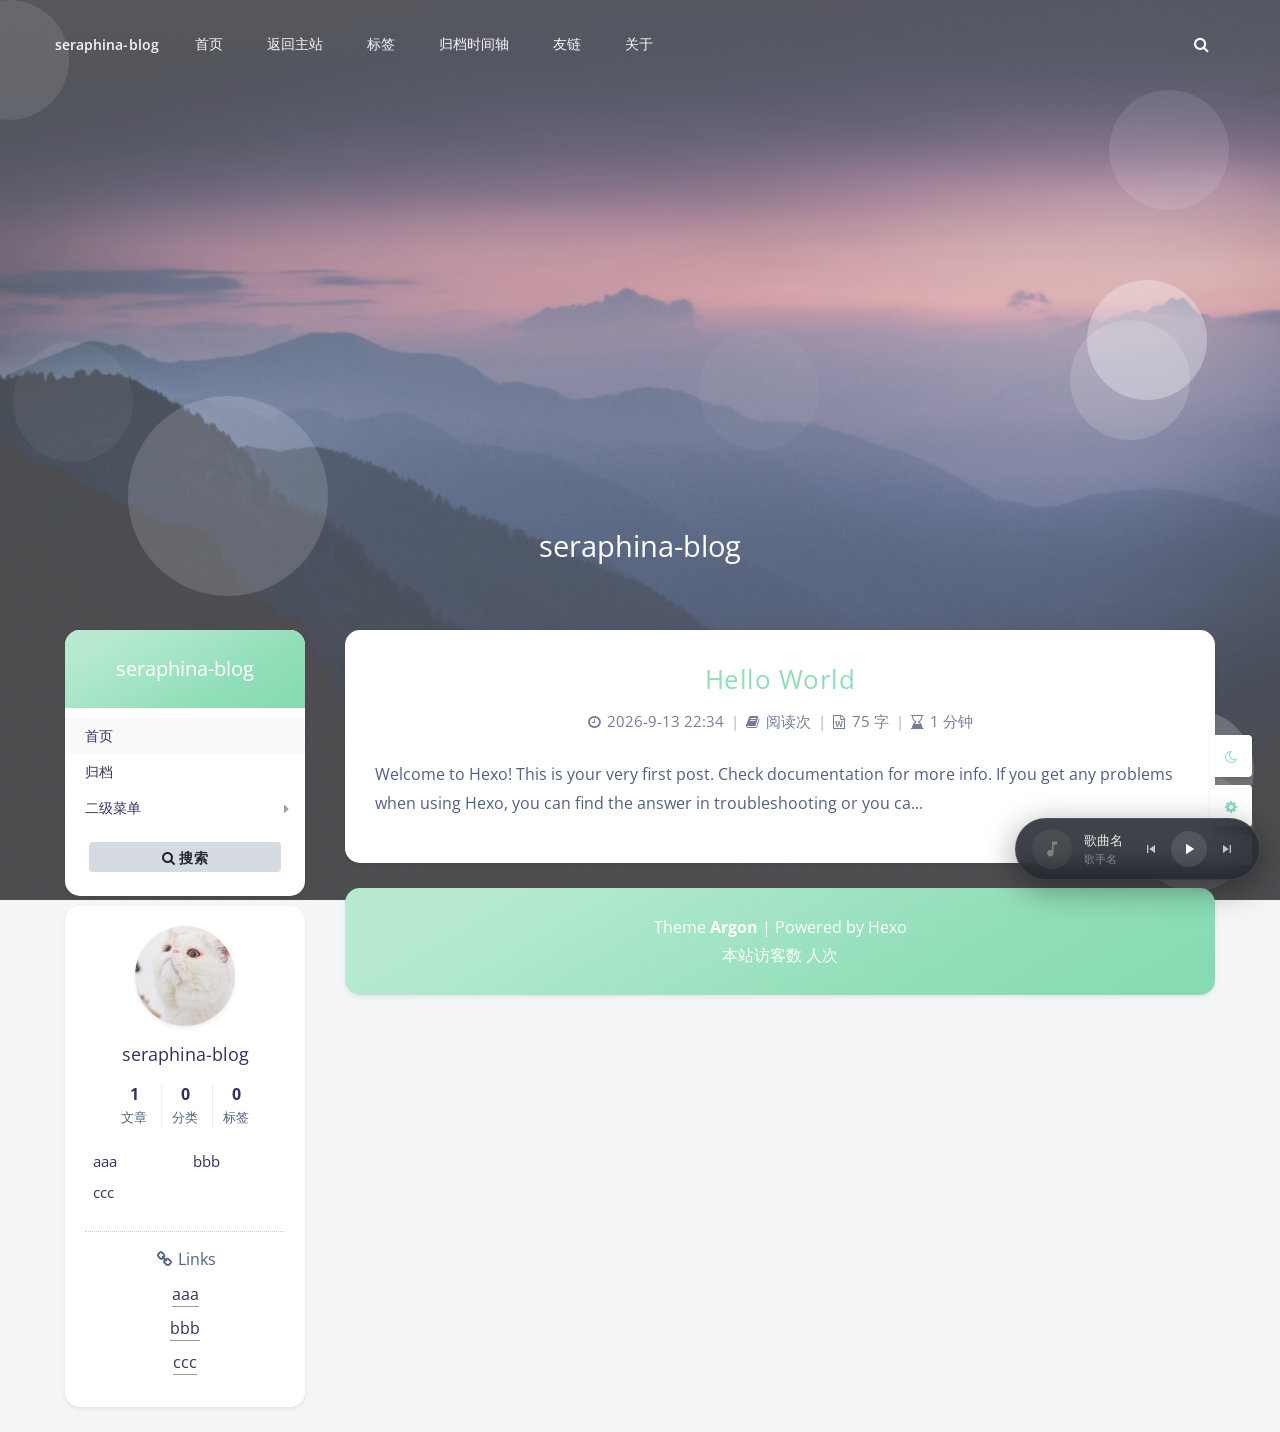
==== index.html @ abfa6fe7 "Site updated: 2026-09-14 22:16:29" ====
<!DOCTYPE html>

<html class="article-header-style-default">
<head>
	
	<title>seraphina-blog</title>
	<meta charset="utf-8">
	
		<meta name="viewport" content="width=device-width, initial-scale=1, maximum-scale=1, user-scalable=no">
	
	<meta property="og:type" content="website">
<meta property="og:title" content="seraphina-blog">
<meta property="og:url" content="http://muir-ashes.github.io/index.html">
<meta property="og:site_name" content="seraphina-blog">
<meta property="og:locale" content="en_US">
<meta property="article:author" content="John Doe">
<meta name="twitter:card" content="summary">

	<meta name="theme-color" content="#90deb8">
	<meta name="theme-color-rgb" content="144,222,184">
	<meta name="theme-color-origin" content="#90deb8">
	<meta name="argon-enable-custom-theme-color" content="true">
	<meta name="theme-card-radius" content="15">
	<meta name="theme-version" content="1.0.2">
	<link rel="icon" href="/assets/img/favicon.ico" type="image/x-icon">
	<link rel="shortcut icon" href="/assets/img/favicon.ico" type="image/x-icon">

	
<link rel="stylesheet" href="/assets/argon_css_merged.css">

	
<link rel="stylesheet" href="/style.css">

	
<link rel="stylesheet" href="//fonts.loli.net/css?family=Open+Sans:300,400,600,700|Noto+Serif+SC:300,600&display=swap.css">

	
<script src="/assets/argon_js_merged.js"></script>

	
<script src="/assets/js/argon.min.js"></script>

	
<script src="//busuanzi.ibruce.info/busuanzi/2.3/busuanzi.pure.mini.js"></script>


	

	<script>
		var argonConfig = {
			language: "zh_CN",
			
				zoomify: {
					duration: 200,
					easing: "cubic-bezier(0.4,0,0,1)",
					scale: 0.9
				},
			
			pangu: "false",
			
				lazyload: {
					threshold: 800,
					effect: "fadeIn"
				},
			
			disable_pjax: false,
			headroom: true
		}
	</script>
	<script>
		var darkmodeAutoSwitch = "system";
		function setDarkmode(enable){
			if (enable == true){
				$("html").addClass("darkmode");
			}else{
				$("html").removeClass("darkmode");
			}
			$(window).trigger("scroll");
		}
		function toggleDarkmode(){
			if ($("html").hasClass("darkmode")){
				setDarkmode(false);
				sessionStorage.setItem("Argon_Enable_Dark_Mode", "false");
			}else{
				setDarkmode(true);
				sessionStorage.setItem("Argon_Enable_Dark_Mode", "true");
			}
		}
		if (sessionStorage.getItem("Argon_Enable_Dark_Mode") == "true"){
			setDarkmode(true);
		}
		function toggleDarkmodeByPrefersColorScheme(media){
			if (sessionStorage.getItem('Argon_Enable_Dark_Mode') == "false" || sessionStorage.getItem('Argon_Enable_Dark_Mode') == "true"){
				return;
			}
			if (media.matches){
				setDarkmode(true);
			}else{
				setDarkmode(false);
			}
		}
		function toggleDarkmodeByTime(){
			if (sessionStorage.getItem('Argon_Enable_Dark_Mode') == "false" || sessionStorage.getItem('Argon_Enable_Dark_Mode') == "true"){
				return;
			}
			let hour = new Date().getHours();
			if (hour < 7 || hour >= 22){
				setDarkmode(true);
			}else{
				setDarkmode(false);
			}
		}
		if (darkmodeAutoSwitch == 'system'){
			var darkmodeMediaQuery = window.matchMedia("(prefers-color-scheme: dark)");
			darkmodeMediaQuery.addListener(toggleDarkmodeByPrefersColorScheme);
			toggleDarkmodeByPrefersColorScheme(darkmodeMediaQuery);
		}
		if (darkmodeAutoSwitch == 'time'){
			toggleDarkmodeByTime();
		}
		if (darkmodeAutoSwitch == 'alwayson'){
			setDarkmode(true);
		}

		function toggleAmoledDarkMode(){
			$("html").toggleClass("amoled-dark");
			if ($("html").hasClass("amoled-dark")){
				localStorage.setItem("Argon_Enable_Amoled_Dark_Mode", "true");
			}else{
				localStorage.setItem("Argon_Enable_Amoled_Dark_Mode", "false");
			}
		}
		if (localStorage.getItem("Argon_Enable_Amoled_Dark_Mode") == "true"){
			$("html").addClass("amoled-dark");
		}else if (localStorage.getItem("Argon_Enable_Amoled_Dark_Mode") == "false"){
			$("html").removeClass("amoled-dark");
		}
	</script>
	<script>
		if (navigator.userAgent.indexOf("Safari") !== -1 && navigator.userAgent.indexOf("Chrome") === -1){
			$("html").addClass("using-safari");
		}
	</script>

	
		
<script src="/assets/vendor/smoothscroll/smoothscroll1.js"></script>

	
<meta name="generator" content="Hexo 7.3.0"></head>

<link rel="stylesheet" href="/css/music-player.css">
<style>
/* 强制 Banner 全屏 */
#banner_container,
.banner {
    height: 100vh !important;
    min-height: 100vh !important;
    max-height: 100vh !important;
    background-size: cover !important;
    background-position: center center !important;
    background-repeat: no-repeat !important;
    margin-bottom: 0 !important;
}

/* 让 Banner 内部容器也撑满 */
.banner-container {
    height: 100% !important;
    min-height: 100% !important;
}

/* 标题垂直居中 */
.banner-title {
    top: 50% !important;
    transform: translateY(-50%) !important;
}

/* 中文衬线阅读字体 */
.use-serif p, .use-serif span, .use-serif div {
  font-family: 'Noto Serif SC', serif !important;
}
/* 卡片悬停上浮 */
.card {
  transition: transform .3s ease, box-shadow .3s ease;
}
.card:hover {
transform: translateY(-4px);
box-shadow: 0 15px 35px rgba(50,50,93,.1), 0 5px 15px rgba(0,0,0,.07);
}
/* 友链卡片 */
.links-grid { margin-top: 20px; }
.link-card {
    margin-bottom: 20px;
    border-radius: 8px;
    transition: transform 0.2s, box-shadow 0.2s;
    background-color: #fff;
    border: 1px solid #e9ecef;
}
.link-card:hover {
    transform: translateY(-5px);
    box-shadow: 0 10px 30px rgba(0,0,0,0.1);
}
.link-card a { text-decoration: none; color: inherit; display: block; }
.link-card .card-body { padding: 20px 15px; }
.link-avatar {
    width: 64px; height: 64px;
    border-radius: 50%;
    object-fit: cover;
    margin-bottom: 12px;
    border: 2px solid #5e72e4;
}
.link-card .card-title { font-size: 1rem; margin-bottom: 5px; font-weight: 600; }
.link-card .card-text { font-size: 0.85rem; margin-bottom: 0; word-break: break-all; }

/* 暗色模式适配 */
html.darkmode .link-card {
    background-color: #2d2d2d;
    border-color: #444;
}
html.darkmode .link-card .card-text { color: #aaa; }

/* 暗色模式卡片微调 */
html.darkmode .card-header,
html.darkmode .card-footer {
    background-color: transparent !important;
    border-color: rgba(255, 255, 255, 0.1) !important;
}
html.darkmode .card-footer {
    border-top-color: rgba(255, 255, 255, 0.1) !important;
}
html.darkmode .card {
    background-color: #1e1e1e;
    color: #e0e0e0;
}
# 夜间模式微调 
#html.darkmode body {
  background: #1e1e1e !important;
    #}
    #html.darkmode .card {
  background: #2a2a2a !important;
    #}

</style>


<style id="themecolor_css">
	
	:root{
		--themecolor: #90deb8;
		--themecolor-dark0: #86DBB2;
		--themecolor-dark: #7CD8AB;
		--themecolor-dark2: #69D29F;
		--themecolor-dark3: #55CC92;
		--themecolor-light: #B7EAD1;
		--themecolor-rgbstr: 144,222,184;
		--themecolor-gradient: linear-gradient(150deg,var(--themecolor-light) 15%, var(--themecolor) 70%, var(--themecolor-dark0) 94%);

	}
</style>
<style id="theme_cardradius_css">
	:root{
		--card-radius: 15px;
	}
</style>

<body>
<div id="toolbar">
	<header class="header-global">
		<nav id="navbar-main" class="navbar navbar-main navbar-expand-lg navbar-transparent navbar-light bg-primary headroom--not-bottom headroom--not-top headroom--pinned">
			<div class="container">
				
				<button class="navbar-toggler" type="button" data-toggle="collapse" data-target="#navbar_global" aria-controls="navbar_global" aria-expanded="false" aria-label="Toggle navigation">
					<span class="navbar-toggler-icon"></span>
				</button>
				<a class="navbar-brand" href="/">seraphina-blog</a>
				<div class="navbar-collapse collapse" id="navbar_global">
					<div class="navbar-collapse-header">
						<div class="row">
							<div class="col-6 collapse-brand"></div>
							<div class="col-6 collapse-close">
								<button type="button" class="navbar-toggler" data-toggle="collapse" data-target="#navbar_global" aria-controls="navbar_global" aria-expanded="false" aria-label="Toggle navigation">
									<span></span>
									<span></span>
								</button>
							</div>
						</div>
					</div>
					<ul id="navbar_search_btn_mobile" class="navbar-nav align-items-lg-center ml-lg-auto">
						<li class="nav-item" data-toggle="modal" data-target="#argon_search_modal" style="padding-left: 5px;">
							<a class="nav-link nav-link-icon">
								<i class="fa fa-search"></i>
								<span class="nav-link-inner--text d-lg-none">搜索</span>
							</a>
						</li>
					</ul>
					
							<ul class='navbar-nav navbar-nav-hover align-items-lg-center'>
								
										<li class='nav-item'>
											<a href='/home' class='nav-link' >
												<i class='ni ni-book-bookmark d-lg-none'></i>
												<span class='nav-link-inner--text'>首页</span>
											</a>
											
										</li>
									
										<li class='nav-item dropdown'>
											<a href='' class='nav-link' onclick='return false;' data-toggle='dropdown' no-pjax>
												<i class='ni ni-book-bookmark d-lg-none'></i>
												<span class='nav-link-inner--text'>返回主站</span>
											</a>
											
													<div class="dropdown-menu">
														
													</div>
												
										</li>
									
										<li class='nav-item'>
											<a href='/tags' class='nav-link' >
												<i class='ni ni-book-bookmark d-lg-none'></i>
												<span class='nav-link-inner--text'>标签</span>
											</a>
											
										</li>
									
										<li class='nav-item'>
											<a href='/archives-timeline' class='nav-link' >
												<i class='ni ni-book-bookmark d-lg-none'></i>
												<span class='nav-link-inner--text'>归档时间轴</span>
											</a>
											
										</li>
									
										<li class='nav-item'>
											<a href='/friend-link' class='nav-link' >
												<i class='ni ni-book-bookmark d-lg-none'></i>
												<span class='nav-link-inner--text'>友链</span>
											</a>
											
										</li>
									
										<li class='nav-item'>
											<a href='/about' class='nav-link' >
												<i class='ni ni-book-bookmark d-lg-none'></i>
												<span class='nav-link-inner--text'>关于</span>
											</a>
											
										</li>
									
							</ul>
						
					<ul class="navbar-nav align-items-lg-center ml-lg-auto">
						<li class="nav-item" data-toggle="modal" data-target="#argon_search_modal" id="navbar_search_btn_pc">
							<a class="nav-link nav-link-icon">
								<i class="fa fa-search"></i>
								<span class="nav-link-inner--text d-lg-none">搜索</span>
							</a>
						</li>
					</ul>
				</div>
				
				<div id="navbar_menu_mask" data-toggle="collapse" data-target="#navbar_global"></div>
			</div>
		</nav>
	</header>
</div>
<div class="modal fade" id="argon_search_modal" tabindex="-1" role="dialog" aria-labelledby="" aria-hidden="true">
	<div class="modal-dialog modal-dialog-centered modal-lg" role="document">
		<div class="modal-content">
			<div class="modal-header">
				<h5 class="modal-title">搜索</h5>
				<button type="button" class="close" data-dismiss="modal" aria-label="Close">
					<span aria-hidden="true">&times;</span>
				</button>
			</div>
			<div class="modal-body">
				<!-- TODO -->
<div class="form-group mb-3">
	<div class="input-group input-group-alternative">
		<div class="input-group-prepend">
			<span class="input-group-text"><i class="fa fa-search"></i></span>
		</div>
		<input id="local-search-input" class="form-control" placeholder="搜索什么..." type="text"  autocomplete="off" data-search.path="search.xml" data-config.root="/">
	</div>
	<div id="local-search-result"></div>
</div>

			</div>
		</div>
	</div>
</div>
<!--Banner-->
<section id="banner" class="banner section section-lg section-shaped">
	<div class="shape shape-style-1 shape-primary">
		<span></span>
		<span></span>
		<span></span>
		<span></span>
		<span></span>
		<span></span>
		<span></span>
		<span></span>
		<span></span>
	</div>

	
	<div id="banner_container" class="banner-container container text-center">
		
			<div class="banner-title text-white" data-text="seraphina-blog" data-interval=""><span class="banner-title-inner">&nbsp;</span>
		
		</div>
	</div>
	
		<style>
			section.banner{
				background-image: url(/assets/img/banner.jpg) !important;
			}
		</style>
	
</section>


	<style>
		#content:before {
			content: '';
			display: block;
			position: fixed;
			left: 0;
			right: 0;
			top: 0;
			bottom: 0;
			z-index: -2;
			background: url(/assets/img/banner.jpg);
			background-position: center;
			background-size: cover;
			background-repeat: no-repeat;
			opacity: 0.8;
			transition: opacity .5s ease;
		}
		html.darkmode #content:before{
			filter: brightness(0.65);
		}
		
			#content:after {
				content: '';
				display: block;
				position: fixed;
				left: 0;
				right: 0;
				top: 0;
				bottom: 0;
				z-index: -2;
				background: url(/assets/img/banner.jpg);
				background-position: center;
				background-size: cover;
				background-repeat: no-repeat;
				opacity: 0;
				transition: opacity .5s ease;
			}
			html.darkmode #content:after {
				opacity: 0.8;
			}
			html.darkmode #content:before {
				opacity: 0;
			}
		
		
			#banner, #banner .shape {
				background: transparent !important;
			}
		
	</style>




<div id="float_action_buttons" class="float-action-buttons fabtns-unloaded">
	<button id="fabtn_toggle_sides" class="btn btn-icon btn-neutral fabtn shadow-sm" type="button" aria-hidden="true" tooltip-move-to-left="移至左侧" tooltip-move-to-right="移至右侧">
		<span class="btn-inner--icon fabtn-show-on-right"><i class="fa fa-caret-left"></i></span>
		<span class="btn-inner--icon fabtn-show-on-left"><i class="fa fa-caret-right"></i></span>
	</button>
	<button id="fabtn_back_to_top" class="btn btn-icon btn-neutral fabtn shadow-sm" type="button" aria-label="Back To Top" tooltip="回到顶部">
		<span class="btn-inner--icon"><i class="fa fa-angle-up"></i></span>
	</button>
	<button id="fabtn_go_to_comment" class="btn btn-icon btn-neutral fabtn shadow-sm d-none" type="button"  aria-label="Comment" tooltip="评论">
		<span class="btn-inner--icon"><i class="fa fa-comment-o"></i></span>
	</button>
	<button id="fabtn_toggle_darkmode" class="btn btn-icon btn-neutral fabtn shadow-sm" type="button"  aria-label="Toggle Darkmode" tooltip-darkmode="夜间模式" tooltip-blackmode="暗黑模式" tooltip-lightmode="日间模式">
		<span class="btn-inner--icon"><i class="fa fa-moon-o"></i><i class='fa fa-lightbulb-o'></i></span>
	</button>
	<button id="fabtn_toggle_blog_settings_popup" class="btn btn-icon btn-neutral fabtn shadow-sm" type="button"  aria-label="Open Blog Settings Menu" tooltip="设置">
		<span class="btn-inner--icon"><i class="fa fa-cog"></i></span>
	</button>
	<div id="fabtn_blog_settings_popup" class="card shadow-sm" style="opacity: 0;" aria-hidden="true">
		<div id="close_blog_settings"><i class="fa fa-close"></i></div>
		<div class="blog-setting-item mt-3">
			<div style="transform: translateY(-4px);"><div id="blog_setting_toggle_darkmode_and_amoledarkmode" tooltip-switch-to-darkmode="切换到夜间模式" tooltip-switch-to-blackmode="切换到暗黑模式"><span>夜间模式</span><span>暗黑模式</span></div></div>
			<div style="flex: 1;"></div>
			<label id="blog_setting_darkmode_switch" class="custom-toggle">
				<span class="custom-toggle-slider rounded-circle"></span>
			</label>
		</div>
		<div class="blog-setting-item mt-3">
			<div style="flex: 1;">字体</div>
			<div>
				<button id="blog_setting_font_sans_serif" type="button" class="blog-setting-font btn btn-outline-primary blog-setting-selector-left">Sans Serif</button><button id="blog_setting_font_serif" type="button" class="blog-setting-font btn btn-outline-primary blog-setting-selector-right">Serif</button>
			</div>
		</div>
		<div class="blog-setting-item mt-3">
			<div style="flex: 1;">阴影</div>
			<div>
				<button id="blog_setting_shadow_small" type="button" class="blog-setting-shadow btn btn-outline-primary blog-setting-selector-left">浅阴影</button><button id="blog_setting_shadow_big" type="button" class="blog-setting-shadow btn btn-outline-primary blog-setting-selector-right">深阴影</button>
			</div>
		</div>
		<div class="blog-setting-item mt-3 mb-3">
			<div style="flex: 1;">滤镜</div>
			<div id="blog_setting_filters" class="ml-3">
				<button id="blog_setting_filter_off" type="button" class="blog-setting-filter-btn ml-0" filter-name="off">关闭</button>
				<button id="blog_setting_filter_sunset" type="button" class="blog-setting-filter-btn" filter-name="sunset">日落</button>
				<button id="blog_setting_filter_darkness" type="button" class="blog-setting-filter-btn" filter-name="darkness">暗化</button>
				<button id="blog_setting_filter_grayscale" type="button" class="blog-setting-filter-btn" filter-name="grayscale">灰度</button>
			</div>
		</div>
		<div class="blog-setting-item mb-3">
			<div id="blog_setting_card_radius_to_default" style="cursor: pointer;" tooltip="恢复默认">圆角</div>
			<div style="flex: 1;margin-left: 20px;margin-right: 8px;transform: translateY(2px);">
				<div id="blog_setting_card_radius"></div>
			</div>
		</div>
		
			<div class="blog-setting-item mt-1 mb-3">
				<div style="flex: 1;">主题色</div>
				<div id="theme-color-picker" class="ml-3"></div>
			</div>
		
	</div>
	<button id="fabtn_open_sidebar" class="btn btn-icon btn-neutral fabtn shadow-sm" type="button" aria-label="Open Sidebar Menu" tooltip="菜单">
		<span class="btn-inner--icon"><i class="fa fa-bars"></i></span>
	</button>
	<button id="fabtn_reading_progress" class="btn btn-icon btn-neutral fabtn shadow-sm" type="button" aria-hidden="true" tooltip="阅读进度">
		<div id="fabtn_reading_progress_bar" style="width: 0%;"></div>
		<span id="fabtn_reading_progress_details">0%</span>
	</button>
</div>

<div id="content" class="site-content">









<div class="page-information-card-container">
	
</div>

<div id="sidebar_mask"></div>
<aside id="leftbar" class="leftbar widget-area" role="complementary">
		
		<div id="leftbar_part1" class="widget widget_search card bg-white shadow-sm border-0">
			<div class="leftbar-banner card-body">
				<span class="leftbar-banner-title text-white">seraphina-blog</span>
				
				
			</div>
			
			
				<ul id='leftbar_part1_menu' class='leftbar-menu'>
					<li class='leftbar-menu-item current'><a href='/'>首页</a></li><li class='leftbar-menu-item'><a href='/archives'>归档</a></li><li class='leftbar-menu-item leftbar-menu-item-haschildren'><a no-pjax onclick='return false;'>二级菜单</a><ul class='leftbar-menu-item leftbar-menu-subitem shadow-sm'><li class='leftbar-menu-item leftbar-menu-item-haschildren'><a no-pjax onclick='return false;'>三级菜单</a><ul class='leftbar-menu-item leftbar-menu-subitem shadow-sm'><li class='leftbar-menu-item current'><a href='/'>首页</a></li></ul></li></ul></li>
				</ul>
			
			<div class="card-body text-center leftbar-search-button">
				<button id="leftbar_search" class="btn btn-secondary btn-lg active btn-sm btn-block border-0" role="button" data-toggle="modal" data-target="#argon_search_modal" >
					<i class="menu-item-icon fa fa-search mr-0"></i> 搜索
				</button>
			</div>
		</div>
		<div id="leftbar_part2" class="widget widget_search card bg-white shadow-sm border-0">
			<div id="leftbar_part2_inner" class="card-body">
				
				<div class="nav-wrapper" style="padding-top: 5px; display:none; ">
	                <ul class="nav nav-pills nav-fill" role="tablist">
						
						<li class="nav-item sidebar-tab-switcher">
							<a class="active show" id="leftbar_tab_overview_btn" data-toggle="tab" href="#leftbar_tab_overview" role="tab" aria-controls="leftbar_tab_overview" no-pjax>站点概览</a>
						</li>
	                </ul>
				</div>
				<div>
					<div class="tab-content" style="padding: 10px 10px 0 10px;">
						
						<div class="tab-pane fade text-center active show" id="leftbar_tab_overview" role="tabpanel" aria-labelledby="leftbar_tab_overview_btn">
							<img id="leftbar_overview_author_image" src="/assets/img/auther.jpg" class="img-fluid rounded-circle shadow-sm" style="width: 100px;" alt="avatar">
							<h6 id="leftbar_overview_author_name">seraphina-blog</h6>
							<nav class="site-state">
								<div class="site-state-item site-state-posts">
									<a href="/archives">
										<span class="site-state-item-count">1</span>
										<span class="site-state-item-name">文章</span>
									</a>
								</div>
								<div class="site-state-item site-state-categories">
									<a data-toggle="modal" data-target="#blog_categories">
										<span class="site-state-item-count">0</span>
										<span class="site-state-item-name">分类</span>
									</a>
								</div>      
								<div class="site-state-item site-state-tags">
									<a data-toggle="modal" data-target="#blog_tags">
										<span class="site-state-item-count">0</span>
										<span class="site-state-item-name">标签</span>
									</a>
								</div>
							</nav>
							
									<div class="site-author-links">
										
											<div class='site-author-links-item'>
												<a href="/" rel='noopener' target='_blank'>aaa</a>
											</div>
										
											<div class='site-author-links-item'>
												<a href="/" rel='noopener' target='_blank'>bbb</a>
											</div>
										
											<div class='site-author-links-item'>
												<a href="/" rel='noopener' target='_blank'>ccc</a>
											</div>
										
									</div>
								
							
									<div class='site-friend-links'>
										<div class='site-friend-links-title'><i class='fa fa-fw fa-link'></i> Links</div>
										<ul class='site-friend-links-ul'>
											
												<li class='site-friend-links-item'>
													<a href='/' rel='noopener' target='_blank'>aaa</a>
												</li>
											
												<li class='site-friend-links-item'>
													<a href='/' rel='noopener' target='_blank'>bbb</a>
												</li>
											
												<li class='site-friend-links-item'>
													<a href='/' rel='noopener' target='_blank'>ccc</a>
												</li>
											
										</ul>
									</div>
								
						</div>
					</div>
				</div>
			</div>
		</div>
</aside>
<div class="modal fade" id="blog_categories" tabindex="-1" role="dialog" aria-labelledby="" aria-hidden="true">
	<div class="modal-dialog modal-dialog-centered">
		<div class="modal-content">
			<div class="modal-header">
				<h5 class="modal-title">分类</h5>
				<button type="button" class="close" data-dismiss="modal" aria-label="Close">
					<span aria-hidden="true">&times;</span>
				</button>
			</div>
			<div class="modal-body">
				
			</div>
		</div>
	</div>
</div>
<div class="modal fade" id="blog_tags" tabindex="-1" role="dialog" aria-labelledby="" aria-hidden="true">
	<div class="modal-dialog modal-dialog-centered">
		<div class="modal-content">
			<div class="modal-header">
				<h5 class="modal-title">标签</h5>
				<button type="button" class="close" data-dismiss="modal" aria-label="Close">
					<span aria-hidden="true">&times;</span>
				</button>
			</div>
			<div class="modal-body">
				
			</div>
		</div>
	</div>
</div>


<div id="primary" class="content-area">
	<main id="main" class="site-main" role="main">
		
			
	<article class="post card bg-white shadow-sm border-0 post-preview">
	<header class="post-header text-center">
		
		<a class="post-title" href="/2026/09/13/hello-world/">Hello World</a>
		<div class="post-meta">
			
						
						<div class="post-meta-detail post-meta-detail-time">
							<i class="fa fa-clock-o" aria-hidden="true"></i>
							<time title="发布于 2026-9-13 22:34:31 | 编辑于 2026-9-13 22:34:31">2026-9-13 22:34
							</time>
						</div>
					
						
							<div class="post-meta-devide">|</div>
						
						<div class="post-meta-detail post-meta-detail-words">
							<i class="fa fa-book" aria-hidden="true"></i>
							<span id="busuanzi_container_page_pv">
								阅读<span id="busuanzi_value_page_pv"></span>次
							</span>
						</div>
					
						
							<div class="post-meta-devide">|</div>
						
						<div class="post-meta-detail post-meta-detail-words">
							<i class="fa fa-file-word-o" aria-hidden="true"></i>
							75 字
						</div>
					
						
							<div class="post-meta-devide">|</div>
						
						<div class="post-meta-detail post-meta-detail-readingtime">
							<i class="fa fa-hourglass-end" aria-hidden="true"></i>
							1 分钟
						</div>
					
		</div>
		
	</header>

	<div class="post-content">
		
			
				Welcome to Hexo! This is your very first post. Check documentation for more info. If you get any problems when using Hexo, you can find the answer in troubleshooting or you ca...
			
		
	</div>

	
</article>






		
		
		
		
		

					<footer id="footer" class="site-footer card shadow-sm border-0">
						
						<div>Theme <a target="_blank" rel="noopener" href="https://github.com/solstice23/hexo-theme-argon"><strong>Argon</strong></a> | Powered by Hexo</div>
						<span id="busuanzi_container_site_uv">
							本站访客数 <span id="busuanzi_value_site_uv"></span> 人次
						</span>
					</footer>
				</main>
			</div>
		</div>
		
<script src="/argontheme.js"></script>

		
		
		

		
			<script>
				var argonEnableCodeHighlight = true;
			</script>
			
<link rel="stylesheet" href="/assets/vendor/highlight/styles/vs2015.css">

		

	</div>
</div>
<noscript>
	<style>
		article img.lazyload[src^="[data-uri]"]{display: none;}
		.comment-item-text .comment-sticker.lazyload{display: none;}
	</style>
</noscript>
</body>

<div id="musicPlayer" class="music-player">
  <div class="music-cover" id="musicCoverWrap">
    <img id="musicCover" alt="cover">
    <div class="music-cover-placeholder" id="musicCoverPlaceholder">
      <svg viewBox="0 0 24 24" fill="currentColor"><path d="M12 3v10.55A4 4 0 1 0 14 17V7h4V3h-6z"/></svg>
    </div>
  </div>
  <div class="music-info">
    <div class="music-title" id="musicTitle">未播放</div>
    <div class="music-artist" id="musicArtist">—</div>
  </div>
  <div class="music-controls">
    <button class="music-btn" id="musicPrev" aria-label="上一首">
      <svg viewBox="0 0 24 24" fill="currentColor"><path d="M6 6h2v12H6zM9.5 12l8.5 6V6z"/></svg>
    </button>
    <button class="music-btn music-play-btn" id="musicPlay" aria-label="播放/暂停">
      <svg class="icon-play" viewBox="0 0 24 24" fill="currentColor"><path d="M8 5v14l11-7z"/></svg>
      <svg class="icon-pause" viewBox="0 0 24 24" fill="currentColor" style="display:none"><path d="M6 5h4v14H6zM14 5h4v14h-4z"/></svg>
    </button>
    <button class="music-btn" id="musicNext" aria-label="下一首">
      <svg viewBox="0 0 24 24" fill="currentColor"><path d="M16 6h2v12h-2zM6 6l8.5 6L6 18z"/></svg>
    </button>
  </div>
  <div class="music-progress-wrap" id="musicProgressWrap">
    <div class="music-progress-bar" id="musicProgressBar"></div>
  </div>
  <audio id="musicAudio" preload="none"></audio>
</div>

<script>
window.musicPlayerData = {
  playlist: [
    {
      title: "歌曲名",
      artist: "歌手名",
      url: "/music/song.mp3",
      cover: "/images/cover.jpg"
    }
  ]
};
</script>
<script src="/js/music-player.js"></script>


</html>
---- assets/argon_css_merged.css ----
/* assets/css/argon.min.css */
:root{--blue:#5e72e4;--indigo:#5603ad;--purple:#8965e0;--pink:#f3a4b5;--red:#f5365c;--orange:#fb6340;--yellow:#ffd600;--green:#2dce89;--teal:#11cdef;--cyan:#2bffc6;--white:#fff;--gray:#8898aa;--gray-dark:#32325d;--light:#ced4da;--lighter:#e9ecef;--primary:#5e72e4;--secondary:#f4f5f7;--success:#2dce89;--info:#11cdef;--warning:#fb6340;--danger:#f5365c;--light:#adb5bd;--dark:#212529;--default:#172b4d;--white:#fff;--neutral:#fff;--darker:black;--breakpoint-xs:0;--breakpoint-sm:576px;--breakpoint-md:768px;--breakpoint-lg:992px;--breakpoint-xl:1200px;--font-family-sans-serif:-apple-system,BlinkMacSystemFont,'Segoe UI',Roboto,'Helvetica Neue',Arial,'Noto Sans',sans-serif,'Apple Color Emoji','Segoe UI Emoji','Segoe UI Symbol','Noto Color Emoji';--font-family-monospace:SFMono-Regular,Menlo,Monaco,Consolas,'Liberation Mono','Courier New',monospace}*,::after,::before{box-sizing:border-box}html{font-family:sans-serif;line-height:1.15;-webkit-text-size-adjust:100%;-webkit-tap-highlight-color:transparent}article,aside,figcaption,figure,footer,header,hgroup,main,nav,section{display:block}body{font-family:'Open Sans',sans-serif;font-size:1rem;font-weight:400;line-height:1.5;margin:0;text-align:left;color:#525f7f;background-color:#fff}[tabindex='-1']:focus{outline:0!important}hr{overflow:visible;box-sizing:content-box;height:0}h1,h2,h3,h4,h5,h6{margin-top:0;margin-bottom:.5rem}p{margin-top:0;margin-bottom:1rem}abbr[data-original-title],abbr[title]{cursor:help;text-decoration:underline;text-decoration:underline dotted;border-bottom:0;-webkit-text-decoration:underline dotted;text-decoration-skip-ink:none}address{font-style:normal;line-height:inherit;margin-bottom:1rem}dl,ol,ul{margin-top:0;margin-bottom:1rem}ol ol,ol ul,ul ol,ul ul{margin-bottom:0}dt{font-weight:600}dd{margin-bottom:.5rem;margin-left:0}blockquote{margin:0 0 1rem}b,strong{font-weight:bolder}small{font-size:80%}sub,sup{font-size:75%;line-height:0;position:relative;vertical-align:baseline}sub{bottom:-.25em}sup{top:-.5em}a{text-decoration:none;color:#5e72e4;background-color:transparent}a:hover{text-decoration:none;color:#233dd2}a:not([href]):not([tabindex]){text-decoration:none;color:inherit}a:not([href]):not([tabindex]):focus,a:not([href]):not([tabindex]):hover{text-decoration:none;color:inherit}a:not([href]):not([tabindex]):focus{outline:0}code,kbd,pre,samp{font-family:SFMono-Regular,Menlo,Monaco,Consolas,'Liberation Mono','Courier New',monospace;font-size:1em}pre{overflow:auto;margin-top:0;margin-bottom:1rem}figure{margin:0 0 1rem}img{vertical-align:middle;border-style:none}svg{overflow:hidden;vertical-align:middle}table{border-collapse:collapse}caption{padding-top:1rem;padding-bottom:1rem;caption-side:bottom;text-align:left;color:#8898aa}th{text-align:inherit}label{display:inline-block;margin-bottom:.5rem}button{border-radius:0}button:focus{outline:1px dotted;outline:5px auto -webkit-focus-ring-color}button,input,optgroup,select,textarea{font-family:inherit;font-size:inherit;line-height:inherit;margin:0}button,input{overflow:visible}button,select{text-transform:none}select{word-wrap:normal}[type=button],[type=reset],[type=submit],button{-webkit-appearance:button}[type=button]:not(:disabled),[type=reset]:not(:disabled),[type=submit]:not(:disabled),button:not(:disabled){cursor:pointer}[type=button]::-moz-focus-inner,[type=reset]::-moz-focus-inner,[type=submit]::-moz-focus-inner,button::-moz-focus-inner{padding:0;border-style:none}input[type=checkbox],input[type=radio]{box-sizing:border-box;padding:0}input[type=date],input[type=datetime-local],input[type=month],input[type=time]{-webkit-appearance:listbox}textarea{overflow:auto;resize:vertical}fieldset{min-width:0;margin:0;padding:0;border:0}legend{font-size:1.5rem;line-height:inherit;display:block;width:100%;max-width:100%;margin-bottom:.5rem;padding:0;white-space:normal;color:inherit}progress{vertical-align:baseline}[type=number]::-webkit-inner-spin-button,[type=number]::-webkit-outer-spin-button{height:auto}[type=search]{outline-offset:-2px;-webkit-appearance:none}[type=search]::-webkit-search-decoration{-webkit-appearance:none}::-webkit-file-upload-button{font:inherit;-webkit-appearance:button}output{display:inline-block}summary{display:list-item;cursor:pointer}template{display:none}[hidden]{display:none!important}.h1,.h2,.h3,.h4,.h5,.h6,h1,h2,h3,h4,h5,h6{font-family:inherit;font-weight:400;line-height:1.5;margin-bottom:.5rem;color:#32325d}.h1,h1{font-size:2.5rem}.h2,h2{font-size:2rem}.h3,h3{font-size:1.75rem}.h4,h4{font-size:1.5rem}.h5,h5{font-size:1.25rem}.h6,h6{font-size:1rem}.lead{font-size:1.25rem;font-weight:300}.display-1{font-size:3.3rem;font-weight:600;line-height:1.5}.display-2{font-size:2.75rem;font-weight:600;line-height:1.5}.display-3{font-size:2.1875rem;font-weight:600;line-height:1.5}.display-4{font-size:1.6275rem;font-weight:600;line-height:1.5}hr{margin-top:2rem;margin-bottom:2rem;border:0;border-top:.0625rem solid rgba(0,0,0,.1)}.small,small{font-size:80%;font-weight:400}.mark,mark{padding:.2em;background-color:#fcf8e3}.list-unstyled{padding-left:0;list-style:none}.list-inline{padding-left:0;list-style:none}.list-inline-item{display:inline-block}.list-inline-item:not(:last-child){margin-right:.5rem}.initialism{font-size:90%;text-transform:uppercase}.blockquote{font-size:1.25rem;margin-bottom:1rem}.blockquote-footer{font-size:80%;display:block;color:#8898aa}.blockquote-footer::before{content:'\2014\00A0'}.img-fluid{max-width:100%;height:auto}.img-thumbnail{max-width:100%;height:auto;padding:.25rem;border:.0625rem solid #dee2e6;border-radius:.25rem;background-color:#fff;box-shadow:0 1px 2px rgba(0,0,0,.075)}.figure{display:inline-block}.figure-img{line-height:1;margin-bottom:.5rem}.figure-caption{font-size:90%;color:#8898aa}code{font-size:87.5%;word-break:break-word;color:#f3a4b5}a>code{color:inherit}kbd{font-size:87.5%;padding:.2rem .4rem;color:#fff;border-radius:.2rem;background-color:#212529;box-shadow:inset 0 -.1rem 0 rgba(0,0,0,.25)}kbd kbd{font-size:100%;font-weight:600;padding:0;box-shadow:none}pre{font-size:87.5%;display:block;color:#212529}pre code{font-size:inherit;word-break:normal;color:inherit}.pre-scrollable{overflow-y:scroll;max-height:340px}.container{width:100%;margin-right:auto;margin-left:auto;padding-right:15px;padding-left:15px}@media (min-width:576px){.container{max-width:540px}}@media (min-width:768px){.container{max-width:720px}}@media (min-width:992px){.container{max-width:960px}}@media (min-width:1200px){.container{max-width:1040px}}.container-fluid{width:100%;margin-right:auto;margin-left:auto;padding-right:15px;padding-left:15px}.row{display:flex;margin-right:-15px;margin-left:-15px;flex-wrap:wrap}.no-gutters{margin-right:0;margin-left:0}.no-gutters>.col,.no-gutters>[class*=col-]{padding-right:0;padding-left:0}.col,.col-1,.col-10,.col-11,.col-12,.col-2,.col-3,.col-4,.col-5,.col-6,.col-7,.col-8,.col-9,.col-auto,.col-lg,.col-lg-1,.col-lg-10,.col-lg-11,.col-lg-12,.col-lg-2,.col-lg-3,.col-lg-4,.col-lg-5,.col-lg-6,.col-lg-7,.col-lg-8,.col-lg-9,.col-lg-auto,.col-md,.col-md-1,.col-md-10,.col-md-11,.col-md-12,.col-md-2,.col-md-3,.col-md-4,.col-md-5,.col-md-6,.col-md-7,.col-md-8,.col-md-9,.col-md-auto,.col-sm,.col-sm-1,.col-sm-10,.col-sm-11,.col-sm-12,.col-sm-2,.col-sm-3,.col-sm-4,.col-sm-5,.col-sm-6,.col-sm-7,.col-sm-8,.col-sm-9,.col-sm-auto,.col-xl,.col-xl-1,.col-xl-10,.col-xl-11,.col-xl-12,.col-xl-2,.col-xl-3,.col-xl-4,.col-xl-5,.col-xl-6,.col-xl-7,.col-xl-8,.col-xl-9,.col-xl-auto{position:relative;width:100%;padding-right:15px;padding-left:15px}.col{max-width:100%;flex-basis:0;flex-grow:1}.col-auto{width:auto;max-width:100%;flex:0 0 auto}.col-1{max-width:8.33333%;flex:0 0 8.33333%}.col-2{max-width:16.66667%;flex:0 0 16.66667%}.col-3{max-width:25%;flex:0 0 25%}.col-4{max-width:33.33333%;flex:0 0 33.33333%}.col-5{max-width:41.66667%;flex:0 0 41.66667%}.col-6{max-width:50%;flex:0 0 50%}.col-7{max-width:58.33333%;flex:0 0 58.33333%}.col-8{max-width:66.66667%;flex:0 0 66.66667%}.col-9{max-width:75%;flex:0 0 75%}.col-10{max-width:83.33333%;flex:0 0 83.33333%}.col-11{max-width:91.66667%;flex:0 0 91.66667%}.col-12{max-width:100%;flex:0 0 100%}.order-first{order:-1}.order-last{order:13}.order-0{order:0}.order-1{order:1}.order-2{order:2}.order-3{order:3}.order-4{order:4}.order-5{order:5}.order-6{order:6}.order-7{order:7}.order-8{order:8}.order-9{order:9}.order-10{order:10}.order-11{order:11}.order-12{order:12}.offset-1{margin-left:8.33333%}.offset-2{margin-left:16.66667%}.offset-3{margin-left:25%}.offset-4{margin-left:33.33333%}.offset-5{margin-left:41.66667%}.offset-6{margin-left:50%}.offset-7{margin-left:58.33333%}.offset-8{margin-left:66.66667%}.offset-9{margin-left:75%}.offset-10{margin-left:83.33333%}.offset-11{margin-left:91.66667%}@media (min-width:576px){.col-sm{max-width:100%;flex-basis:0;flex-grow:1}.col-sm-auto{width:auto;max-width:100%;flex:0 0 auto}.col-sm-1{max-width:8.33333%;flex:0 0 8.33333%}.col-sm-2{max-width:16.66667%;flex:0 0 16.66667%}.col-sm-3{max-width:25%;flex:0 0 25%}.col-sm-4{max-width:33.33333%;flex:0 0 33.33333%}.col-sm-5{max-width:41.66667%;flex:0 0 41.66667%}.col-sm-6{max-width:50%;flex:0 0 50%}.col-sm-7{max-width:58.33333%;flex:0 0 58.33333%}.col-sm-8{max-width:66.66667%;flex:0 0 66.66667%}.col-sm-9{max-width:75%;flex:0 0 75%}.col-sm-10{max-width:83.33333%;flex:0 0 83.33333%}.col-sm-11{max-width:91.66667%;flex:0 0 91.66667%}.col-sm-12{max-width:100%;flex:0 0 100%}.order-sm-first{order:-1}.order-sm-last{order:13}.order-sm-0{order:0}.order-sm-1{order:1}.order-sm-2{order:2}.order-sm-3{order:3}.order-sm-4{order:4}.order-sm-5{order:5}.order-sm-6{order:6}.order-sm-7{order:7}.order-sm-8{order:8}.order-sm-9{order:9}.order-sm-10{order:10}.order-sm-11{order:11}.order-sm-12{order:12}.offset-sm-0{margin-left:0}.offset-sm-1{margin-left:8.33333%}.offset-sm-2{margin-left:16.66667%}.offset-sm-3{margin-left:25%}.offset-sm-4{margin-left:33.33333%}.offset-sm-5{margin-left:41.66667%}.offset-sm-6{margin-left:50%}.offset-sm-7{margin-left:58.33333%}.offset-sm-8{margin-left:66.66667%}.offset-sm-9{margin-left:75%}.offset-sm-10{margin-left:83.33333%}.offset-sm-11{margin-left:91.66667%}}@media (min-width:768px){.col-md{max-width:100%;flex-basis:0;flex-grow:1}.col-md-auto{width:auto;max-width:100%;flex:0 0 auto}.col-md-1{max-width:8.33333%;flex:0 0 8.33333%}.col-md-2{max-width:16.66667%;flex:0 0 16.66667%}.col-md-3{max-width:25%;flex:0 0 25%}.col-md-4{max-width:33.33333%;flex:0 0 33.33333%}.col-md-5{max-width:41.66667%;flex:0 0 41.66667%}.col-md-6{max-width:50%;flex:0 0 50%}.col-md-7{max-width:58.33333%;flex:0 0 58.33333%}.col-md-8{max-width:66.66667%;flex:0 0 66.66667%}.col-md-9{max-width:75%;flex:0 0 75%}.col-md-10{max-width:83.33333%;flex:0 0 83.33333%}.col-md-11{max-width:91.66667%;flex:0 0 91.66667%}.col-md-12{max-width:100%;flex:0 0 100%}.order-md-first{order:-1}.order-md-last{order:13}.order-md-0{order:0}.order-md-1{order:1}.order-md-2{order:2}.order-md-3{order:3}.order-md-4{order:4}.order-md-5{order:5}.order-md-6{order:6}.order-md-7{order:7}.order-md-8{order:8}.order-md-9{order:9}.order-md-10{order:10}.order-md-11{order:11}.order-md-12{order:12}.offset-md-0{margin-left:0}.offset-md-1{margin-left:8.33333%}.offset-md-2{margin-left:16.66667%}.offset-md-3{margin-left:25%}.offset-md-4{margin-left:33.33333%}.offset-md-5{margin-left:41.66667%}.offset-md-6{margin-left:50%}.offset-md-7{margin-left:58.33333%}.offset-md-8{margin-left:66.66667%}.offset-md-9{margin-left:75%}.offset-md-10{margin-left:83.33333%}.offset-md-11{margin-left:91.66667%}}@media (min-width:992px){.col-lg{max-width:100%;flex-basis:0;flex-grow:1}.col-lg-auto{width:auto;max-width:100%;flex:0 0 auto}.col-lg-1{max-width:8.33333%;flex:0 0 8.33333%}.col-lg-2{max-width:16.66667%;flex:0 0 16.66667%}.col-lg-3{max-width:25%;flex:0 0 25%}.col-lg-4{max-width:33.33333%;flex:0 0 33.33333%}.col-lg-5{max-width:41.66667%;flex:0 0 41.66667%}.col-lg-6{max-width:50%;flex:0 0 50%}.col-lg-7{max-width:58.33333%;flex:0 0 58.33333%}.col-lg-8{max-width:66.66667%;flex:0 0 66.66667%}.col-lg-9{max-width:75%;flex:0 0 75%}.col-lg-10{max-width:83.33333%;flex:0 0 83.33333%}.col-lg-11{max-width:91.66667%;flex:0 0 91.66667%}.col-lg-12{max-width:100%;flex:0 0 100%}.order-lg-first{order:-1}.order-lg-last{order:13}.order-lg-0{order:0}.order-lg-1{order:1}.order-lg-2{order:2}.order-lg-3{order:3}.order-lg-4{order:4}.order-lg-5{order:5}.order-lg-6{order:6}.order-lg-7{order:7}.order-lg-8{order:8}.order-lg-9{order:9}.order-lg-10{order:10}.order-lg-11{order:11}.order-lg-12{order:12}.offset-lg-0{margin-left:0}.offset-lg-1{margin-left:8.33333%}.offset-lg-2{margin-left:16.66667%}.offset-lg-3{margin-left:25%}.offset-lg-4{margin-left:33.33333%}.offset-lg-5{margin-left:41.66667%}.offset-lg-6{margin-left:50%}.offset-lg-7{margin-left:58.33333%}.offset-lg-8{margin-left:66.66667%}.offset-lg-9{margin-left:75%}.offset-lg-10{margin-left:83.33333%}.offset-lg-11{margin-left:91.66667%}}@media (min-width:1200px){.col-xl{max-width:100%;flex-basis:0;flex-grow:1}.col-xl-auto{width:auto;max-width:100%;flex:0 0 auto}.col-xl-1{max-width:8.33333%;flex:0 0 8.33333%}.col-xl-2{max-width:16.66667%;flex:0 0 16.66667%}.col-xl-3{max-width:25%;flex:0 0 25%}.col-xl-4{max-width:33.33333%;flex:0 0 33.33333%}.col-xl-5{max-width:41.66667%;flex:0 0 41.66667%}.col-xl-6{max-width:50%;flex:0 0 50%}.col-xl-7{max-width:58.33333%;flex:0 0 58.33333%}.col-xl-8{max-width:66.66667%;flex:0 0 66.66667%}.col-xl-9{max-width:75%;flex:0 0 75%}.col-xl-10{max-width:83.33333%;flex:0 0 83.33333%}.col-xl-11{max-width:91.66667%;flex:0 0 91.66667%}.col-xl-12{max-width:100%;flex:0 0 100%}.order-xl-first{order:-1}.order-xl-last{order:13}.order-xl-0{order:0}.order-xl-1{order:1}.order-xl-2{order:2}.order-xl-3{order:3}.order-xl-4{order:4}.order-xl-5{order:5}.order-xl-6{order:6}.order-xl-7{order:7}.order-xl-8{order:8}.order-xl-9{order:9}.order-xl-10{order:10}.order-xl-11{order:11}.order-xl-12{order:12}.offset-xl-0{margin-left:0}.offset-xl-1{margin-left:8.33333%}.offset-xl-2{margin-left:16.66667%}.offset-xl-3{margin-left:25%}.offset-xl-4{margin-left:33.33333%}.offset-xl-5{margin-left:41.66667%}.offset-xl-6{margin-left:50%}.offset-xl-7{margin-left:58.33333%}.offset-xl-8{margin-left:66.66667%}.offset-xl-9{margin-left:75%}.offset-xl-10{margin-left:83.33333%}.offset-xl-11{margin-left:91.66667%}}.table{width:100%;margin-bottom:1rem;color:#525f7f;background-color:transparent}.table td,.table th{padding:1rem;vertical-align:top;border-top:.0625rem solid #dee2e6}.table thead th{vertical-align:bottom;border-bottom:.125rem solid #dee2e6}.table tbody+tbody{border-top:.125rem solid #dee2e6}.table-sm td,.table-sm th{padding:.3rem}.table-bordered{border:.0625rem solid #dee2e6}.table-bordered td,.table-bordered th{border:.0625rem solid #dee2e6}.table-bordered thead td,.table-bordered thead th{border-bottom-width:.125rem}.table-borderless tbody+tbody,.table-borderless td,.table-borderless th,.table-borderless thead th{border:0}.table-striped tbody tr:nth-of-type(odd){background-color:rgba(0,0,0,.05)}.table-hover tbody tr:hover{color:#525f7f;background-color:rgba(0,0,0,.075)}.table-primary,.table-primary>td,.table-primary>th{background-color:#d2d8f7}.table-primary tbody+tbody,.table-primary td,.table-primary th,.table-primary thead th{border-color:#abb6f1}.table-hover .table-primary:hover{background-color:#bcc5f3}.table-hover .table-primary:hover>td,.table-hover .table-primary:hover>th{background-color:#bcc5f3}.table-secondary,.table-secondary>td,.table-secondary>th{background-color:#fcfcfd}.table-secondary tbody+tbody,.table-secondary td,.table-secondary th,.table-secondary thead th{border-color:#f9fafb}.table-hover .table-secondary:hover{background-color:#ededf3}.table-hover .table-secondary:hover>td,.table-hover .table-secondary:hover>th{background-color:#ededf3}.table-success,.table-success>td,.table-success>th{background-color:#c4f1de}.table-success tbody+tbody,.table-success td,.table-success th,.table-success thead th{border-color:#92e6c2}.table-hover .table-success:hover{background-color:#afecd2}.table-hover .table-success:hover>td,.table-hover .table-success:hover>th{background-color:#afecd2}.table-info,.table-info>td,.table-info>th{background-color:#bcf1fb}.table-info tbody+tbody,.table-info td,.table-info th,.table-info thead th{border-color:#83e5f7}.table-hover .table-info:hover{background-color:#a4ecfa}.table-hover .table-info:hover>td,.table-hover .table-info:hover>th{background-color:#a4ecfa}.table-warning,.table-warning>td,.table-warning>th{background-color:#fed3ca}.table-warning tbody+tbody,.table-warning td,.table-warning th,.table-warning thead th{border-color:#fdae9c}.table-hover .table-warning:hover{background-color:#febeb1}.table-hover .table-warning:hover>td,.table-hover .table-warning:hover>th{background-color:#febeb1}.table-danger,.table-danger>td,.table-danger>th{background-color:#fcc7d1}.table-danger tbody+tbody,.table-danger td,.table-danger th,.table-danger thead th{border-color:#fa96aa}.table-hover .table-danger:hover{background-color:#fbafbd}.table-hover .table-danger:hover>td,.table-hover .table-danger:hover>th{background-color:#fbafbd}.table-light,.table-light>td,.table-light>th{background-color:#e8eaed}.table-light tbody+tbody,.table-light td,.table-light th,.table-light thead th{border-color:#d4d9dd}.table-hover .table-light:hover{background-color:#dadde2}.table-hover .table-light:hover>td,.table-hover .table-light:hover>th{background-color:#dadde2}.table-dark,.table-dark>td,.table-dark>th{background-color:#c1c2c3}.table-dark tbody+tbody,.table-dark td,.table-dark th,.table-dark thead th{border-color:#8c8e90}.table-hover .table-dark:hover{background-color:#b4b5b6}.table-hover .table-dark:hover>td,.table-hover .table-dark:hover>th{background-color:#b4b5b6}.table-default,.table-default>td,.table-default>th{background-color:#bec4cd}.table-default tbody+tbody,.table-default td,.table-default th,.table-default thead th{border-color:#8691a2}.table-hover .table-default:hover{background-color:#b0b7c2}.table-hover .table-default:hover>td,.table-hover .table-default:hover>th{background-color:#b0b7c2}.table-white,.table-white>td,.table-white>th{background-color:#fff}.table-white tbody+tbody,.table-white td,.table-white th,.table-white thead th{border-color:#fff}.table-hover .table-white:hover{background-color:#f2f2f2}.table-hover .table-white:hover>td,.table-hover .table-white:hover>th{background-color:#f2f2f2}.table-neutral,.table-neutral>td,.table-neutral>th{background-color:#fff}.table-neutral tbody+tbody,.table-neutral td,.table-neutral th,.table-neutral thead th{border-color:#fff}.table-hover .table-neutral:hover{background-color:#f2f2f2}.table-hover .table-neutral:hover>td,.table-hover .table-neutral:hover>th{background-color:#f2f2f2}.table-darker,.table-darker>td,.table-darker>th{background-color:#b8b8b8}.table-darker tbody+tbody,.table-darker td,.table-darker th,.table-darker thead th{border-color:#7a7a7a}.table-hover .table-darker:hover{background-color:#ababab}.table-hover .table-darker:hover>td,.table-hover .table-darker:hover>th{background-color:#ababab}.table-active,.table-active>td,.table-active>th{background-color:rgba(0,0,0,.075)}.table-hover .table-active:hover{background-color:rgba(0,0,0,.075)}.table-hover .table-active:hover>td,.table-hover .table-active:hover>th{background-color:rgba(0,0,0,.075)}.table .thead-dark th{color:#fff;border-color:#32383e;background-color:#212529}.table .thead-light th{color:#525f7f;border-color:#dee2e6;background-color:#e9ecef}.table-dark{color:#fff;background-color:#212529}.table-dark td,.table-dark th,.table-dark thead th{border-color:#32383e}.table-dark.table-bordered{border:0}.table-dark.table-striped tbody tr:nth-of-type(odd){background-color:rgba(255,255,255,.05)}.table-dark.table-hover tbody tr:hover{color:#fff;background-color:rgba(255,255,255,.075)}@media (max-width:575.98px){.table-responsive-sm{display:block;overflow-x:auto;width:100%;-webkit-overflow-scrolling:touch}.table-responsive-sm>.table-bordered{border:0}}@media (max-width:767.98px){.table-responsive-md{display:block;overflow-x:auto;width:100%;-webkit-overflow-scrolling:touch}.table-responsive-md>.table-bordered{border:0}}@media (max-width:991.98px){.table-responsive-lg{display:block;overflow-x:auto;width:100%;-webkit-overflow-scrolling:touch}.table-responsive-lg>.table-bordered{border:0}}@media (max-width:1199.98px){.table-responsive-xl{display:block;overflow-x:auto;width:100%;-webkit-overflow-scrolling:touch}.table-responsive-xl>.table-bordered{border:0}}.table-responsive{display:block;overflow-x:auto;width:100%;-webkit-overflow-scrolling:touch}.table-responsive>.table-bordered{border:0}.form-control{font-size:.875rem;font-weight:400;line-height:1.5;display:block;width:100%;height:calc(1.5em + 1.25rem + 2px);padding:.625rem .75rem;transition:all .2s cubic-bezier(.68,-.55,.265,1.55);color:#8898aa;border:1px solid #cad1d7;border-radius:.25rem;background-color:#fff;background-clip:padding-box;box-shadow:none}@media (prefers-reduced-motion:reduce){.form-control{transition:none}}.form-control::-ms-expand{border:0;background-color:transparent}.form-control:focus{color:#8898aa;border-color:rgba(50,151,211,.25);outline:0;background-color:#fff;box-shadow:none,none}.form-control::-ms-input-placeholder{opacity:1;color:#adb5bd}.form-control::placeholder{opacity:1;color:#adb5bd}.form-control:disabled,.form-control[readonly]{opacity:1;background-color:#e9ecef}select.form-control:focus::-ms-value{color:#8898aa;background-color:#fff}.form-control-file,.form-control-range{display:block;width:100%}.col-form-label{font-size:inherit;line-height:1.5;margin-bottom:0;padding-top:calc(.625rem + 1px);padding-bottom:calc(.625rem + 1px)}.col-form-label-lg{font-size:.875rem;line-height:1.5;padding-top:calc(.875rem + 1px);padding-bottom:calc(.875rem + 1px)}.col-form-label-sm{font-size:.75rem;line-height:1.5;padding-top:calc(.25rem + 1px);padding-bottom:calc(.25rem + 1px)}.form-control-plaintext{line-height:1.5;display:block;width:100%;margin-bottom:0;padding-top:.625rem;padding-bottom:.625rem;color:#525f7f;border:solid transparent;border-width:1px 0;background-color:transparent}.form-control-plaintext.form-control-lg,.form-control-plaintext.form-control-sm{padding-right:0;padding-left:0}.form-control-sm{font-size:.75rem;line-height:1.5;height:calc(1.5em + .5rem + 2px);padding:.25rem .5rem;border-radius:.2rem}.form-control-lg{font-size:.875rem;line-height:1.5;height:calc(1.5em + 1.75rem + 2px);padding:.875rem 1rem;border-radius:.3rem}select.form-control[multiple],select.form-control[size]{height:auto}textarea.form-control{height:auto}.form-group{margin-bottom:1rem}.form-text{display:block;margin-top:.25rem}.form-row{display:flex;margin-right:-5px;margin-left:-5px;flex-wrap:wrap}.form-row>.col,.form-row>[class*=col-]{padding-right:5px;padding-left:5px}.form-check{position:relative;display:block;padding-left:1.25rem}.form-check-input{position:absolute;margin-top:.3rem;margin-left:-1.25rem}.form-check-input:disabled~.form-check-label{color:#8898aa}.form-check-label{margin-bottom:0}.form-check-inline{display:inline-flex;margin-right:.75rem;padding-left:0;align-items:center}.form-check-inline .form-check-input{position:static;margin-top:0;margin-right:.3125rem;margin-left:0}.valid-feedback{font-size:80%;display:none;width:100%;margin-top:.25rem;color:#2dce89}.valid-tooltip{font-size:.875rem;line-height:1;position:absolute;z-index:5;top:100%;display:none;max-width:100%;margin-top:.1rem;padding:.5rem;color:#fff;border-radius:.2rem;background-color:rgba(45,206,137,.8)}.custom-select.is-valid,.form-control.is-valid,.was-validated .custom-select:valid,.was-validated .form-control:valid{border-color:#2dce89}.custom-select.is-valid:focus,.form-control.is-valid:focus,.was-validated .custom-select:valid:focus,.was-validated .form-control:valid:focus{border-color:#2dce89}.custom-select.is-valid~.valid-feedback,.custom-select.is-valid~.valid-tooltip,.form-control.is-valid~.valid-feedback,.form-control.is-valid~.valid-tooltip,.was-validated .custom-select:valid~.valid-feedback,.was-validated .custom-select:valid~.valid-tooltip,.was-validated .form-control:valid~.valid-feedback,.was-validated .form-control:valid~.valid-tooltip{display:block}.form-check-input.is-valid~.form-check-label,.was-validated .form-check-input:valid~.form-check-label{color:#2dce89}.form-check-input.is-valid~.valid-feedback,.form-check-input.is-valid~.valid-tooltip,.was-validated .form-check-input:valid~.valid-feedback,.was-validated .form-check-input:valid~.valid-tooltip{display:block}.custom-control-input.is-valid~.custom-control-label,.was-validated .custom-control-input:valid~.custom-control-label{color:#2dce89}.custom-control-input.is-valid~.custom-control-label::before,.was-validated .custom-control-input:valid~.custom-control-label::before{border-color:#93e7c3;background-color:#93e7c3}.custom-control-input.is-valid~.valid-feedback,.custom-control-input.is-valid~.valid-tooltip,.was-validated .custom-control-input:valid~.valid-feedback,.was-validated .custom-control-input:valid~.valid-tooltip{display:block}.custom-control-input.is-valid:checked~.custom-control-label::before,.was-validated .custom-control-input:valid:checked~.custom-control-label::before{border-color:#93e7c3;background-color:#54daa1}.custom-control-input.is-valid:focus~.custom-control-label::before,.was-validated .custom-control-input:valid:focus~.custom-control-label::before{box-shadow:0 0 0 1px #fff,0 0 0 0 rgba(45,206,137,.25)}.custom-file-input.is-valid~.custom-file-label,.was-validated .custom-file-input:valid~.custom-file-label{border-color:#2dce89}.custom-file-input.is-valid~.custom-file-label::before,.was-validated .custom-file-input:valid~.custom-file-label::before{border-color:inherit}.custom-file-input.is-valid~.valid-feedback,.custom-file-input.is-valid~.valid-tooltip,.was-validated .custom-file-input:valid~.valid-feedback,.was-validated .custom-file-input:valid~.valid-tooltip{display:block}.custom-file-input.is-valid:focus~.custom-file-label,.was-validated .custom-file-input:valid:focus~.custom-file-label{box-shadow:0 0 0 0 rgba(45,206,137,.25)}.invalid-feedback{font-size:80%;display:none;width:100%;margin-top:.25rem;color:#fb6340}.invalid-tooltip{font-size:.875rem;line-height:1;position:absolute;z-index:5;top:100%;display:none;max-width:100%;margin-top:.1rem;padding:.5rem;color:#fff;border-radius:.2rem;background-color:rgba(251,99,64,.8)}.custom-select.is-invalid,.form-control.is-invalid,.was-validated .custom-select:invalid,.was-validated .form-control:invalid{border-color:#fb6340}.custom-select.is-invalid:focus,.form-control.is-invalid:focus,.was-validated .custom-select:invalid:focus,.was-validated .form-control:invalid:focus{border-color:#fb6340}.custom-select.is-invalid~.invalid-feedback,.custom-select.is-invalid~.invalid-tooltip,.form-control.is-invalid~.invalid-feedback,.form-control.is-invalid~.invalid-tooltip,.was-validated .custom-select:invalid~.invalid-feedback,.was-validated .custom-select:invalid~.invalid-tooltip,.was-validated .form-control:invalid~.invalid-feedback,.was-validated .form-control:invalid~.invalid-tooltip{display:block}.form-check-input.is-invalid~.form-check-label,.was-validated .form-check-input:invalid~.form-check-label{color:#fb6340}.form-check-input.is-invalid~.invalid-feedback,.form-check-input.is-invalid~.invalid-tooltip,.was-validated .form-check-input:invalid~.invalid-feedback,.was-validated .form-check-input:invalid~.invalid-tooltip{display:block}.custom-control-input.is-invalid~.custom-control-label,.was-validated .custom-control-input:invalid~.custom-control-label{color:#fb6340}.custom-control-input.is-invalid~.custom-control-label::before,.was-validated .custom-control-input:invalid~.custom-control-label::before{border-color:#fec9bd;background-color:#fec9bd}.custom-control-input.is-invalid~.invalid-feedback,.custom-control-input.is-invalid~.invalid-tooltip,.was-validated .custom-control-input:invalid~.invalid-feedback,.was-validated .custom-control-input:invalid~.invalid-tooltip{display:block}.custom-control-input.is-invalid:checked~.custom-control-label::before,.was-validated .custom-control-input:invalid:checked~.custom-control-label::before{border-color:#fec9bd;background-color:#fc8c72}.custom-control-input.is-invalid:focus~.custom-control-label::before,.was-validated .custom-control-input:invalid:focus~.custom-control-label::before{box-shadow:0 0 0 1px #fff,0 0 0 0 rgba(251,99,64,.25)}.custom-file-input.is-invalid~.custom-file-label,.was-validated .custom-file-input:invalid~.custom-file-label{border-color:#fb6340}.custom-file-input.is-invalid~.custom-file-label::before,.was-validated .custom-file-input:invalid~.custom-file-label::before{border-color:inherit}.custom-file-input.is-invalid~.invalid-feedback,.custom-file-input.is-invalid~.invalid-tooltip,.was-validated .custom-file-input:invalid~.invalid-feedback,.was-validated .custom-file-input:invalid~.invalid-tooltip{display:block}.custom-file-input.is-invalid:focus~.custom-file-label,.was-validated .custom-file-input:invalid:focus~.custom-file-label{box-shadow:0 0 0 0 rgba(251,99,64,.25)}.form-inline{display:flex;flex-flow:row wrap;align-items:center}.form-inline .form-check{width:100%}@media (min-width:576px){.form-inline label{display:flex;margin-bottom:0;align-items:center;justify-content:center}.form-inline .form-group{display:flex;margin-bottom:0;flex:0 0 auto;flex-flow:row wrap;align-items:center}.form-inline .form-control{display:inline-block;width:auto;vertical-align:middle}.form-inline .form-control-plaintext{display:inline-block}.form-inline .custom-select,.form-inline .input-group{width:auto}.form-inline .form-check{display:flex;width:auto;padding-left:0;align-items:center;justify-content:center}.form-inline .form-check-input{position:relative;margin-top:0;margin-right:.25rem;margin-left:0;flex-shrink:0}.form-inline .custom-control{align-items:center;justify-content:center}.form-inline .custom-control-label{margin-bottom:0}}.btn{font-size:.875rem;font-weight:600;line-height:1.5;display:inline-block;padding:.625rem 1.25rem;-webkit-user-select:none;-moz-user-select:none;-ms-user-select:none;user-select:none;transition:color .15s ease-in-out,background-color .15s ease-in-out,border-color .15s ease-in-out,box-shadow .15s ease-in-out;text-align:center;vertical-align:middle;color:#525f7f;border:1px solid transparent;border-radius:.25rem;background-color:transparent}@media (prefers-reduced-motion:reduce){.btn{transition:none}}.btn:hover{text-decoration:none;color:#525f7f}.btn.focus,.btn:focus{outline:0;box-shadow:0 7px 14px rgba(50,50,93,.1),0 3px 6px rgba(0,0,0,.08)}.btn.disabled,.btn:disabled{opacity:.65;box-shadow:none}.btn:not(:disabled):not(.disabled).active,.btn:not(:disabled):not(.disabled):active{box-shadow:none}.btn:not(:disabled):not(.disabled).active:focus,.btn:not(:disabled):not(.disabled):active:focus{box-shadow:0 7px 14px rgba(50,50,93,.1),0 3px 6px rgba(0,0,0,.08)}a.btn.disabled,fieldset:disabled a.btn{pointer-events:none}.btn-primary{color:#fff;border-color:#5e72e4;background-color:#5e72e4;box-shadow:0 4px 6px rgba(50,50,93,.11),0 1px 3px rgba(0,0,0,.08)}.btn-primary:hover{color:#fff;border-color:#5e72e4;background-color:#5e72e4}.btn-primary.focus,.btn-primary:focus{box-shadow:0 4px 6px rgba(50,50,93,.11),0 1px 3px rgba(0,0,0,.08),0 0 0 0 rgba(94,114,228,.5)}.btn-primary.disabled,.btn-primary:disabled{color:#fff;border-color:#5e72e4;background-color:#5e72e4}.btn-primary:not(:disabled):not(.disabled).active,.btn-primary:not(:disabled):not(.disabled):active,.show>.btn-primary.dropdown-toggle{color:#fff;border-color:#5e72e4;background-color:#324cdd}.btn-primary:not(:disabled):not(.disabled).active:focus,.btn-primary:not(:disabled):not(.disabled):active:focus,.show>.btn-primary.dropdown-toggle:focus{box-shadow:none,0 0 0 0 rgba(94,114,228,.5)}.btn-secondary{color:#212529;border-color:#f4f5f7;background-color:#f4f5f7;box-shadow:0 4px 6px rgba(50,50,93,.11),0 1px 3px rgba(0,0,0,.08)}.btn-secondary:hover{color:#212529;border-color:#f4f5f7;background-color:#f4f5f7}.btn-secondary.focus,.btn-secondary:focus{box-shadow:0 4px 6px rgba(50,50,93,.11),0 1px 3px rgba(0,0,0,.08),0 0 0 0 rgba(244,245,247,.5)}.btn-secondary.disabled,.btn-secondary:disabled{color:#212529;border-color:#f4f5f7;background-color:#f4f5f7}.btn-secondary:not(:disabled):not(.disabled).active,.btn-secondary:not(:disabled):not(.disabled):active,.show>.btn-secondary.dropdown-toggle{color:#212529;border-color:#f4f5f7;background-color:#d6dae2}.btn-secondary:not(:disabled):not(.disabled).active:focus,.btn-secondary:not(:disabled):not(.disabled):active:focus,.show>.btn-secondary.dropdown-toggle:focus{box-shadow:none,0 0 0 0 rgba(244,245,247,.5)}.btn-success{color:#fff;border-color:#2dce89;background-color:#2dce89;box-shadow:0 4px 6px rgba(50,50,93,.11),0 1px 3px rgba(0,0,0,.08)}.btn-success:hover{color:#fff;border-color:#2dce89;background-color:#2dce89}.btn-success.focus,.btn-success:focus{box-shadow:0 4px 6px rgba(50,50,93,.11),0 1px 3px rgba(0,0,0,.08),0 0 0 0 rgba(45,206,137,.5)}.btn-success.disabled,.btn-success:disabled{color:#fff;border-color:#2dce89;background-color:#2dce89}.btn-success:not(:disabled):not(.disabled).active,.btn-success:not(:disabled):not(.disabled):active,.show>.btn-success.dropdown-toggle{color:#fff;border-color:#2dce89;background-color:#24a46d}.btn-success:not(:disabled):not(.disabled).active:focus,.btn-success:not(:disabled):not(.disabled):active:focus,.show>.btn-success.dropdown-toggle:focus{box-shadow:none,0 0 0 0 rgba(45,206,137,.5)}.btn-info{color:#fff;border-color:#11cdef;background-color:#11cdef;box-shadow:0 4px 6px rgba(50,50,93,.11),0 1px 3px rgba(0,0,0,.08)}.btn-info:hover{color:#fff;border-color:#11cdef;background-color:#11cdef}.btn-info.focus,.btn-info:focus{box-shadow:0 4px 6px rgba(50,50,93,.11),0 1px 3px rgba(0,0,0,.08),0 0 0 0 rgba(17,205,239,.5)}.btn-info.disabled,.btn-info:disabled{color:#fff;border-color:#11cdef;background-color:#11cdef}.btn-info:not(:disabled):not(.disabled).active,.btn-info:not(:disabled):not(.disabled):active,.show>.btn-info.dropdown-toggle{color:#fff;border-color:#11cdef;background-color:#0da5c0}.btn-info:not(:disabled):not(.disabled).active:focus,.btn-info:not(:disabled):not(.disabled):active:focus,.show>.btn-info.dropdown-toggle:focus{box-shadow:none,0 0 0 0 rgba(17,205,239,.5)}.btn-warning{color:#fff;border-color:#fb6340;background-color:#fb6340;box-shadow:0 4px 6px rgba(50,50,93,.11),0 1px 3px rgba(0,0,0,.08)}.btn-warning:hover{color:#fff;border-color:#fb6340;background-color:#fb6340}.btn-warning.focus,.btn-warning:focus{box-shadow:0 4px 6px rgba(50,50,93,.11),0 1px 3px rgba(0,0,0,.08),0 0 0 0 rgba(251,99,64,.5)}.btn-warning.disabled,.btn-warning:disabled{color:#fff;border-color:#fb6340;background-color:#fb6340}.btn-warning:not(:disabled):not(.disabled).active,.btn-warning:not(:disabled):not(.disabled):active,.show>.btn-warning.dropdown-toggle{color:#fff;border-color:#fb6340;background-color:#fa3a0e}.btn-warning:not(:disabled):not(.disabled).active:focus,.btn-warning:not(:disabled):not(.disabled):active:focus,.show>.btn-warning.dropdown-toggle:focus{box-shadow:none,0 0 0 0 rgba(251,99,64,.5)}.btn-danger{color:#fff;border-color:#f5365c;background-color:#f5365c;box-shadow:0 4px 6px rgba(50,50,93,.11),0 1px 3px rgba(0,0,0,.08)}.btn-danger:hover{color:#fff;border-color:#f5365c;background-color:#f5365c}.btn-danger.focus,.btn-danger:focus{box-shadow:0 4px 6px rgba(50,50,93,.11),0 1px 3px rgba(0,0,0,.08),0 0 0 0 rgba(245,54,92,.5)}.btn-danger.disabled,.btn-danger:disabled{color:#fff;border-color:#f5365c;background-color:#f5365c}.btn-danger:not(:disabled):not(.disabled).active,.btn-danger:not(:disabled):not(.disabled):active,.show>.btn-danger.dropdown-toggle{color:#fff;border-color:#f5365c;background-color:#ec0c38}.btn-danger:not(:disabled):not(.disabled).active:focus,.btn-danger:not(:disabled):not(.disabled):active:focus,.show>.btn-danger.dropdown-toggle:focus{box-shadow:none,0 0 0 0 rgba(245,54,92,.5)}.btn-light{color:#fff;border-color:#adb5bd;background-color:#adb5bd;box-shadow:0 4px 6px rgba(50,50,93,.11),0 1px 3px rgba(0,0,0,.08)}.btn-light:hover{color:#fff;border-color:#adb5bd;background-color:#adb5bd}.btn-light.focus,.btn-light:focus{box-shadow:0 4px 6px rgba(50,50,93,.11),0 1px 3px rgba(0,0,0,.08),0 0 0 0 rgba(173,181,189,.5)}.btn-light.disabled,.btn-light:disabled{color:#fff;border-color:#adb5bd;background-color:#adb5bd}.btn-light:not(:disabled):not(.disabled).active,.btn-light:not(:disabled):not(.disabled):active,.show>.btn-light.dropdown-toggle{color:#fff;border-color:#adb5bd;background-color:#919ca6}.btn-light:not(:disabled):not(.disabled).active:focus,.btn-light:not(:disabled):not(.disabled):active:focus,.show>.btn-light.dropdown-toggle:focus{box-shadow:none,0 0 0 0 rgba(173,181,189,.5)}.btn-dark{color:#fff;border-color:#212529;background-color:#212529;box-shadow:0 4px 6px rgba(50,50,93,.11),0 1px 3px rgba(0,0,0,.08)}.btn-dark:hover{color:#fff;border-color:#212529;background-color:#212529}.btn-dark.focus,.btn-dark:focus{box-shadow:0 4px 6px rgba(50,50,93,.11),0 1px 3px rgba(0,0,0,.08),0 0 0 0 rgba(33,37,41,.5)}.btn-dark.disabled,.btn-dark:disabled{color:#fff;border-color:#212529;background-color:#212529}.btn-dark:not(:disabled):not(.disabled).active,.btn-dark:not(:disabled):not(.disabled):active,.show>.btn-dark.dropdown-toggle{color:#fff;border-color:#212529;background-color:#0a0c0d}.btn-dark:not(:disabled):not(.disabled).active:focus,.btn-dark:not(:disabled):not(.disabled):active:focus,.show>.btn-dark.dropdown-toggle:focus{box-shadow:none,0 0 0 0 rgba(33,37,41,.5)}.btn-default{color:#fff;border-color:#172b4d;background-color:#172b4d;box-shadow:0 4px 6px rgba(50,50,93,.11),0 1px 3px rgba(0,0,0,.08)}.btn-default:hover{color:#fff;border-color:#172b4d;background-color:#172b4d}.btn-default.focus,.btn-default:focus{box-shadow:0 4px 6px rgba(50,50,93,.11),0 1px 3px rgba(0,0,0,.08),0 0 0 0 rgba(23,43,77,.5)}.btn-default.disabled,.btn-default:disabled{color:#fff;border-color:#172b4d;background-color:#172b4d}.btn-default:not(:disabled):not(.disabled).active,.btn-default:not(:disabled):not(.disabled):active,.show>.btn-default.dropdown-toggle{color:#fff;border-color:#172b4d;background-color:#0b1526}.btn-default:not(:disabled):not(.disabled).active:focus,.btn-default:not(:disabled):not(.disabled):active:focus,.show>.btn-default.dropdown-toggle:focus{box-shadow:none,0 0 0 0 rgba(23,43,77,.5)}.btn-white{color:#212529;border-color:#fff;background-color:#fff;box-shadow:0 4px 6px rgba(50,50,93,.11),0 1px 3px rgba(0,0,0,.08)}.btn-white:hover{color:#212529;border-color:#fff;background-color:#fff}.btn-white.focus,.btn-white:focus{box-shadow:0 4px 6px rgba(50,50,93,.11),0 1px 3px rgba(0,0,0,.08),0 0 0 0 rgba(255,255,255,.5)}.btn-white.disabled,.btn-white:disabled{color:#212529;border-color:#fff;background-color:#fff}.btn-white:not(:disabled):not(.disabled).active,.btn-white:not(:disabled):not(.disabled):active,.show>.btn-white.dropdown-toggle{color:#212529;border-color:#fff;background-color:#e6e6e6}.btn-white:not(:disabled):not(.disabled).active:focus,.btn-white:not(:disabled):not(.disabled):active:focus,.show>.btn-white.dropdown-toggle:focus{box-shadow:none,0 0 0 0 rgba(255,255,255,.5)}.btn-neutral{color:#212529;border-color:#fff;background-color:#fff;box-shadow:0 4px 6px rgba(50,50,93,.11),0 1px 3px rgba(0,0,0,.08)}.btn-neutral:hover{color:#212529;border-color:#fff;background-color:#fff}.btn-neutral.focus,.btn-neutral:focus{box-shadow:0 4px 6px rgba(50,50,93,.11),0 1px 3px rgba(0,0,0,.08),0 0 0 0 rgba(255,255,255,.5)}.btn-neutral.disabled,.btn-neutral:disabled{color:#212529;border-color:#fff;background-color:#fff}.btn-neutral:not(:disabled):not(.disabled).active,.btn-neutral:not(:disabled):not(.disabled):active,.show>.btn-neutral.dropdown-toggle{color:#212529;border-color:#fff;background-color:#e6e6e6}.btn-neutral:not(:disabled):not(.disabled).active:focus,.btn-neutral:not(:disabled):not(.disabled):active:focus,.show>.btn-neutral.dropdown-toggle:focus{box-shadow:none,0 0 0 0 rgba(255,255,255,.5)}.btn-darker{color:#fff;border-color:#000;background-color:#000;box-shadow:0 4px 6px rgba(50,50,93,.11),0 1px 3px rgba(0,0,0,.08)}.btn-darker:hover{color:#fff;border-color:#000;background-color:#000}.btn-darker.focus,.btn-darker:focus{box-shadow:0 4px 6px rgba(50,50,93,.11),0 1px 3px rgba(0,0,0,.08),0 0 0 0 rgba(0,0,0,.5)}.btn-darker.disabled,.btn-darker:disabled{color:#fff;border-color:#000;background-color:#000}.btn-darker:not(:disabled):not(.disabled).active,.btn-darker:not(:disabled):not(.disabled):active,.show>.btn-darker.dropdown-toggle{color:#fff;border-color:#000;background-color:#000}.btn-darker:not(:disabled):not(.disabled).active:focus,.btn-darker:not(:disabled):not(.disabled):active:focus,.show>.btn-darker.dropdown-toggle:focus{box-shadow:none,0 0 0 0 rgba(0,0,0,.5)}.btn-outline-primary{color:#5e72e4;border-color:#5e72e4;background-color:transparent;background-image:none}.btn-outline-primary:hover{color:#fff;border-color:#5e72e4;background-color:#5e72e4}.btn-outline-primary.focus,.btn-outline-primary:focus{box-shadow:0 0 0 0 rgba(94,114,228,.5)}.btn-outline-primary.disabled,.btn-outline-primary:disabled{color:#5e72e4;background-color:transparent}.btn-outline-primary:not(:disabled):not(.disabled).active,.btn-outline-primary:not(:disabled):not(.disabled):active,.show>.btn-outline-primary.dropdown-toggle{color:#fff;border-color:#5e72e4;background-color:#5e72e4}.btn-outline-primary:not(:disabled):not(.disabled).active:focus,.btn-outline-primary:not(:disabled):not(.disabled):active:focus,.show>.btn-outline-primary.dropdown-toggle:focus{box-shadow:0 0 0 0 rgba(94,114,228,.5)}.btn-outline-secondary{color:#f4f5f7;border-color:#f4f5f7;background-color:transparent;background-image:none}.btn-outline-secondary:hover{color:#212529;border-color:#f4f5f7;background-color:#f4f5f7}.btn-outline-secondary.focus,.btn-outline-secondary:focus{box-shadow:0 0 0 0 rgba(244,245,247,.5)}.btn-outline-secondary.disabled,.btn-outline-secondary:disabled{color:#f4f5f7;background-color:transparent}.btn-outline-secondary:not(:disabled):not(.disabled).active,.btn-outline-secondary:not(:disabled):not(.disabled):active,.show>.btn-outline-secondary.dropdown-toggle{color:#212529;border-color:#f4f5f7;background-color:#f4f5f7}.btn-outline-secondary:not(:disabled):not(.disabled).active:focus,.btn-outline-secondary:not(:disabled):not(.disabled):active:focus,.show>.btn-outline-secondary.dropdown-toggle:focus{box-shadow:0 0 0 0 rgba(244,245,247,.5)}.btn-outline-success{color:#2dce89;border-color:#2dce89;background-color:transparent;background-image:none}.btn-outline-success:hover{color:#fff;border-color:#2dce89;background-color:#2dce89}.btn-outline-success.focus,.btn-outline-success:focus{box-shadow:0 0 0 0 rgba(45,206,137,.5)}.btn-outline-success.disabled,.btn-outline-success:disabled{color:#2dce89;background-color:transparent}.btn-outline-success:not(:disabled):not(.disabled).active,.btn-outline-success:not(:disabled):not(.disabled):active,.show>.btn-outline-success.dropdown-toggle{color:#fff;border-color:#2dce89;background-color:#2dce89}.btn-outline-success:not(:disabled):not(.disabled).active:focus,.btn-outline-success:not(:disabled):not(.disabled):active:focus,.show>.btn-outline-success.dropdown-toggle:focus{box-shadow:0 0 0 0 rgba(45,206,137,.5)}.btn-outline-info{color:#11cdef;border-color:#11cdef;background-color:transparent;background-image:none}.btn-outline-info:hover{color:#fff;border-color:#11cdef;background-color:#11cdef}.btn-outline-info.focus,.btn-outline-info:focus{box-shadow:0 0 0 0 rgba(17,205,239,.5)}.btn-outline-info.disabled,.btn-outline-info:disabled{color:#11cdef;background-color:transparent}.btn-outline-info:not(:disabled):not(.disabled).active,.btn-outline-info:not(:disabled):not(.disabled):active,.show>.btn-outline-info.dropdown-toggle{color:#fff;border-color:#11cdef;background-color:#11cdef}.btn-outline-info:not(:disabled):not(.disabled).active:focus,.btn-outline-info:not(:disabled):not(.disabled):active:focus,.show>.btn-outline-info.dropdown-toggle:focus{box-shadow:0 0 0 0 rgba(17,205,239,.5)}.btn-outline-warning{color:#fb6340;border-color:#fb6340;background-color:transparent;background-image:none}.btn-outline-warning:hover{color:#fff;border-color:#fb6340;background-color:#fb6340}.btn-outline-warning.focus,.btn-outline-warning:focus{box-shadow:0 0 0 0 rgba(251,99,64,.5)}.btn-outline-warning.disabled,.btn-outline-warning:disabled{color:#fb6340;background-color:transparent}.btn-outline-warning:not(:disabled):not(.disabled).active,.btn-outline-warning:not(:disabled):not(.disabled):active,.show>.btn-outline-warning.dropdown-toggle{color:#fff;border-color:#fb6340;background-color:#fb6340}.btn-outline-warning:not(:disabled):not(.disabled).active:focus,.btn-outline-warning:not(:disabled):not(.disabled):active:focus,.show>.btn-outline-warning.dropdown-toggle:focus{box-shadow:0 0 0 0 rgba(251,99,64,.5)}.btn-outline-danger{color:#f5365c;border-color:#f5365c;background-color:transparent;background-image:none}.btn-outline-danger:hover{color:#fff;border-color:#f5365c;background-color:#f5365c}.btn-outline-danger.focus,.btn-outline-danger:focus{box-shadow:0 0 0 0 rgba(245,54,92,.5)}.btn-outline-danger.disabled,.btn-outline-danger:disabled{color:#f5365c;background-color:transparent}.btn-outline-danger:not(:disabled):not(.disabled).active,.btn-outline-danger:not(:disabled):not(.disabled):active,.show>.btn-outline-danger.dropdown-toggle{color:#fff;border-color:#f5365c;background-color:#f5365c}.btn-outline-danger:not(:disabled):not(.disabled).active:focus,.btn-outline-danger:not(:disabled):not(.disabled):active:focus,.show>.btn-outline-danger.dropdown-toggle:focus{box-shadow:0 0 0 0 rgba(245,54,92,.5)}.btn-outline-light{color:#adb5bd;border-color:#adb5bd;background-color:transparent;background-image:none}.btn-outline-light:hover{color:#fff;border-color:#adb5bd;background-color:#adb5bd}.btn-outline-light.focus,.btn-outline-light:focus{box-shadow:0 0 0 0 rgba(173,181,189,.5)}.btn-outline-light.disabled,.btn-outline-light:disabled{color:#adb5bd;background-color:transparent}.btn-outline-light:not(:disabled):not(.disabled).active,.btn-outline-light:not(:disabled):not(.disabled):active,.show>.btn-outline-light.dropdown-toggle{color:#fff;border-color:#adb5bd;background-color:#adb5bd}.btn-outline-light:not(:disabled):not(.disabled).active:focus,.btn-outline-light:not(:disabled):not(.disabled):active:focus,.show>.btn-outline-light.dropdown-toggle:focus{box-shadow:0 0 0 0 rgba(173,181,189,.5)}.btn-outline-dark{color:#212529;border-color:#212529;background-color:transparent;background-image:none}.btn-outline-dark:hover{color:#fff;border-color:#212529;background-color:#212529}.btn-outline-dark.focus,.btn-outline-dark:focus{box-shadow:0 0 0 0 rgba(33,37,41,.5)}.btn-outline-dark.disabled,.btn-outline-dark:disabled{color:#212529;background-color:transparent}.btn-outline-dark:not(:disabled):not(.disabled).active,.btn-outline-dark:not(:disabled):not(.disabled):active,.show>.btn-outline-dark.dropdown-toggle{color:#fff;border-color:#212529;background-color:#212529}.btn-outline-dark:not(:disabled):not(.disabled).active:focus,.btn-outline-dark:not(:disabled):not(.disabled):active:focus,.show>.btn-outline-dark.dropdown-toggle:focus{box-shadow:0 0 0 0 rgba(33,37,41,.5)}.btn-outline-default{color:#172b4d;border-color:#172b4d;background-color:transparent;background-image:none}.btn-outline-default:hover{color:#fff;border-color:#172b4d;background-color:#172b4d}.btn-outline-default.focus,.btn-outline-default:focus{box-shadow:0 0 0 0 rgba(23,43,77,.5)}.btn-outline-default.disabled,.btn-outline-default:disabled{color:#172b4d;background-color:transparent}.btn-outline-default:not(:disabled):not(.disabled).active,.btn-outline-default:not(:disabled):not(.disabled):active,.show>.btn-outline-default.dropdown-toggle{color:#fff;border-color:#172b4d;background-color:#172b4d}.btn-outline-default:not(:disabled):not(.disabled).active:focus,.btn-outline-default:not(:disabled):not(.disabled):active:focus,.show>.btn-outline-default.dropdown-toggle:focus{box-shadow:0 0 0 0 rgba(23,43,77,.5)}.btn-outline-white{color:#fff;border-color:#fff;background-color:transparent;background-image:none}.btn-outline-white:hover{color:#212529;border-color:#fff;background-color:#fff}.btn-outline-white.focus,.btn-outline-white:focus{box-shadow:0 0 0 0 rgba(255,255,255,.5)}.btn-outline-white.disabled,.btn-outline-white:disabled{color:#fff;background-color:transparent}.btn-outline-white:not(:disabled):not(.disabled).active,.btn-outline-white:not(:disabled):not(.disabled):active,.show>.btn-outline-white.dropdown-toggle{color:#212529;border-color:#fff;background-color:#fff}.btn-outline-white:not(:disabled):not(.disabled).active:focus,.btn-outline-white:not(:disabled):not(.disabled):active:focus,.show>.btn-outline-white.dropdown-toggle:focus{box-shadow:0 0 0 0 rgba(255,255,255,.5)}.btn-outline-neutral{color:#fff;border-color:#fff;background-color:transparent;background-image:none}.btn-outline-neutral:hover{color:#212529;border-color:#fff;background-color:#fff}.btn-outline-neutral.focus,.btn-outline-neutral:focus{box-shadow:0 0 0 0 rgba(255,255,255,.5)}.btn-outline-neutral.disabled,.btn-outline-neutral:disabled{color:#fff;background-color:transparent}.btn-outline-neutral:not(:disabled):not(.disabled).active,.btn-outline-neutral:not(:disabled):not(.disabled):active,.show>.btn-outline-neutral.dropdown-toggle{color:#212529;border-color:#fff;background-color:#fff}.btn-outline-neutral:not(:disabled):not(.disabled).active:focus,.btn-outline-neutral:not(:disabled):not(.disabled):active:focus,.show>.btn-outline-neutral.dropdown-toggle:focus{box-shadow:0 0 0 0 rgba(255,255,255,.5)}.btn-outline-darker{color:#000;border-color:#000;background-color:transparent;background-image:none}.btn-outline-darker:hover{color:#fff;border-color:#000;background-color:#000}.btn-outline-darker.focus,.btn-outline-darker:focus{box-shadow:0 0 0 0 rgba(0,0,0,.5)}.btn-outline-darker.disabled,.btn-outline-darker:disabled{color:#000;background-color:transparent}.btn-outline-darker:not(:disabled):not(.disabled).active,.btn-outline-darker:not(:disabled):not(.disabled):active,.show>.btn-outline-darker.dropdown-toggle{color:#fff;border-color:#000;background-color:#000}.btn-outline-darker:not(:disabled):not(.disabled).active:focus,.btn-outline-darker:not(:disabled):not(.disabled):active:focus,.show>.btn-outline-darker.dropdown-toggle:focus{box-shadow:0 0 0 0 rgba(0,0,0,.5)}.btn-link{font-weight:400;text-decoration:none;color:#5e72e4}.btn-link:hover{text-decoration:none;color:#233dd2}.btn-link.focus,.btn-link:focus{text-decoration:none;box-shadow:none}.btn-link.disabled,.btn-link:disabled{pointer-events:none;color:#8898aa}.btn-group-lg>.btn,.btn-lg{font-size:.875rem;line-height:1.5;padding:.875rem 1rem;border-radius:.3rem}.btn-group-sm>.btn,.btn-sm{font-size:.75rem;line-height:1.5;padding:.25rem .5rem;border-radius:.25rem}.btn-block{display:block;width:100%}.btn-block+.btn-block{margin-top:.5rem}input[type=button].btn-block,input[type=reset].btn-block,input[type=submit].btn-block{width:100%}.fade{transition:opacity .15s linear}@media (prefers-reduced-motion:reduce){.fade{transition:none}}.fade:not(.show){opacity:0}.collapse:not(.show){display:none}.collapsing{position:relative;overflow:hidden;height:0;transition:height .35s ease}@media (prefers-reduced-motion:reduce){.collapsing{transition:none}}.dropdown,.dropleft,.dropright,.dropup{position:relative}.dropdown-toggle{white-space:nowrap}.dropdown-toggle::after{display:inline-block;margin-left:.255em;content:'';vertical-align:.255em;border-top:.3em solid;border-right:.3em solid transparent;border-bottom:0;border-left:.3em solid transparent}.dropdown-toggle:empty::after{margin-left:0}.dropdown-menu{font-size:1rem;position:absolute;z-index:1000;top:100%;left:0;display:none;float:left;min-width:10rem;margin:.125rem 0 0;padding:.5rem 0;list-style:none;text-align:left;color:#525f7f;border:0 solid rgba(0,0,0,.15);border-radius:.3rem;background-color:#fff;background-clip:padding-box;box-shadow:0 50px 100px rgba(50,50,93,.1),0 15px 35px rgba(50,50,93,.15),0 5px 15px rgba(0,0,0,.1)}.dropdown-menu-left{right:auto;left:0}.dropdown-menu-right{right:0;left:auto}@media (min-width:576px){.dropdown-menu-sm-left{right:auto;left:0}.dropdown-menu-sm-right{right:0;left:auto}}@media (min-width:768px){.dropdown-menu-md-left{right:auto;left:0}.dropdown-menu-md-right{right:0;left:auto}}@media (min-width:992px){.dropdown-menu-lg-left{right:auto;left:0}.dropdown-menu-lg-right{right:0;left:auto}}@media (min-width:1200px){.dropdown-menu-xl-left{right:auto;left:0}.dropdown-menu-xl-right{right:0;left:auto}}.dropup .dropdown-menu{top:auto;bottom:100%;margin-top:0;margin-bottom:.125rem}.dropup .dropdown-toggle::after{display:inline-block;margin-left:.255em;content:'';vertical-align:.255em;border-top:0;border-right:.3em solid transparent;border-bottom:.3em solid;border-left:.3em solid transparent}.dropup .dropdown-toggle:empty::after{margin-left:0}.dropright .dropdown-menu{top:0;right:auto;left:100%;margin-top:0;margin-left:.125rem}.dropright .dropdown-toggle::after{display:inline-block;margin-left:.255em;content:'';vertical-align:.255em;border-top:.3em solid transparent;border-right:0;border-bottom:.3em solid transparent;border-left:.3em solid}.dropright .dropdown-toggle:empty::after{margin-left:0}.dropright .dropdown-toggle::after{vertical-align:0}.dropleft .dropdown-menu{top:0;right:100%;left:auto;margin-top:0;margin-right:.125rem}.dropleft .dropdown-toggle::after{display:inline-block;margin-left:.255em;content:'';vertical-align:.255em}.dropleft .dropdown-toggle::after{display:none}.dropleft .dropdown-toggle::before{display:inline-block;margin-right:.255em;content:'';vertical-align:.255em;border-top:.3em solid transparent;border-right:.3em solid;border-bottom:.3em solid transparent}.dropleft .dropdown-toggle:empty::after{margin-left:0}.dropleft .dropdown-toggle::before{vertical-align:0}.dropdown-menu[x-placement^=bottom],.dropdown-menu[x-placement^=left],.dropdown-menu[x-placement^=right],.dropdown-menu[x-placement^=top]{right:auto;bottom:auto}.dropdown-divider{overflow:hidden;height:0;margin:.5rem 0;border-top:1px solid #e9ecef}.dropdown-item{font-weight:400;display:block;clear:both;width:100%;padding:.25rem 1.5rem;text-align:inherit;white-space:nowrap;color:#212529;border:0;background-color:transparent}.dropdown-item:focus,.dropdown-item:hover{text-decoration:none;color:#16181b;background-color:#f6f9fc}.dropdown-item.active,.dropdown-item:active{text-decoration:none;color:#fff;background-color:#5e72e4}.dropdown-item.disabled,.dropdown-item:disabled{pointer-events:none;color:#8898aa;background-color:transparent}.dropdown-menu.show{display:block}.dropdown-header{font-size:.875rem;display:block;margin-bottom:0;padding:.5rem 1.5rem;white-space:nowrap;color:#8898aa}.dropdown-item-text{display:block;padding:.25rem 1.5rem;color:#212529}.btn-group,.btn-group-vertical{position:relative;display:inline-flex;vertical-align:middle}.btn-group-vertical>.btn,.btn-group>.btn{position:relative;flex:1 1 auto}.btn-group-vertical>.btn:hover,.btn-group>.btn:hover{z-index:1}.btn-group-vertical>.btn.active,.btn-group-vertical>.btn:active,.btn-group-vertical>.btn:focus,.btn-group>.btn.active,.btn-group>.btn:active,.btn-group>.btn:focus{z-index:1}.btn-toolbar{display:flex;flex-wrap:wrap;justify-content:flex-start}.btn-toolbar .input-group{width:auto}.btn-group>.btn-group:not(:first-child),.btn-group>.btn:not(:first-child){margin-left:-1px}.btn-group>.btn-group:not(:last-child)>.btn,.btn-group>.btn:not(:last-child):not(.dropdown-toggle){border-top-right-radius:0;border-bottom-right-radius:0}.btn-group>.btn-group:not(:first-child)>.btn,.btn-group>.btn:not(:first-child){border-top-left-radius:0;border-bottom-left-radius:0}.dropdown-toggle-split{padding-right:.9375rem;padding-left:.9375rem}.dropdown-toggle-split::after,.dropright .dropdown-toggle-split::after,.dropup .dropdown-toggle-split::after{margin-left:0}.dropleft .dropdown-toggle-split::before{margin-right:0}.btn-group-sm>.btn+.dropdown-toggle-split,.btn-sm+.dropdown-toggle-split{padding-right:.375rem;padding-left:.375rem}.btn-group-lg>.btn+.dropdown-toggle-split,.btn-lg+.dropdown-toggle-split{padding-right:.75rem;padding-left:.75rem}.btn-group.show .dropdown-toggle{box-shadow:none}.btn-group.show .dropdown-toggle.btn-link{box-shadow:none}.btn-group-vertical{flex-direction:column;align-items:flex-start;justify-content:center}.btn-group-vertical>.btn,.btn-group-vertical>.btn-group{width:100%}.btn-group-vertical>.btn-group:not(:first-child),.btn-group-vertical>.btn:not(:first-child){margin-top:-1px}.btn-group-vertical>.btn-group:not(:last-child)>.btn,.btn-group-vertical>.btn:not(:last-child):not(.dropdown-toggle){border-bottom-right-radius:0;border-bottom-left-radius:0}.btn-group-vertical>.btn-group:not(:first-child)>.btn,.btn-group-vertical>.btn:not(:first-child){border-top-left-radius:0;border-top-right-radius:0}.btn-group-toggle>.btn,.btn-group-toggle>.btn-group>.btn{margin-bottom:0}.btn-group-toggle>.btn input[type=checkbox],.btn-group-toggle>.btn input[type=radio],.btn-group-toggle>.btn-group>.btn input[type=checkbox],.btn-group-toggle>.btn-group>.btn input[type=radio]{position:absolute;clip:rect(0,0,0,0);pointer-events:none}.input-group{position:relative;display:flex;width:100%;flex-wrap:wrap;align-items:stretch}.input-group>.custom-file,.input-group>.custom-select,.input-group>.form-control,.input-group>.form-control-plaintext{position:relative;width:1%;margin-bottom:0;flex:1 1 auto}.input-group>.custom-file+.custom-file,.input-group>.custom-file+.custom-select,.input-group>.custom-file+.form-control,.input-group>.custom-select+.custom-file,.input-group>.custom-select+.custom-select,.input-group>.custom-select+.form-control,.input-group>.form-control+.custom-file,.input-group>.form-control+.custom-select,.input-group>.form-control+.form-control,.input-group>.form-control-plaintext+.custom-file,.input-group>.form-control-plaintext+.custom-select,.input-group>.form-control-plaintext+.form-control{margin-left:-1px}.input-group>.custom-file .custom-file-input:focus~.custom-file-label,.input-group>.custom-select:focus,.input-group>.form-control:focus{z-index:3}.input-group>.custom-file .custom-file-input:focus{z-index:4}.input-group>.custom-select:not(:last-child),.input-group>.form-control:not(:last-child){border-top-right-radius:0;border-bottom-right-radius:0}.input-group>.custom-select:not(:first-child),.input-group>.form-control:not(:first-child){border-top-left-radius:0;border-bottom-left-radius:0}.input-group>.custom-file{display:flex;align-items:center}.input-group>.custom-file:not(:last-child) .custom-file-label,.input-group>.custom-file:not(:last-child) .custom-file-label::after{border-top-right-radius:0;border-bottom-right-radius:0}.input-group>.custom-file:not(:first-child) .custom-file-label{border-top-left-radius:0;border-bottom-left-radius:0}.input-group-append,.input-group-prepend{display:flex}.input-group-append .btn,.input-group-prepend .btn{position:relative;z-index:2}.input-group-append .btn:focus,.input-group-prepend .btn:focus{z-index:3}.input-group-append .btn+.btn,.input-group-append .btn+.input-group-text,.input-group-append .input-group-text+.btn,.input-group-append .input-group-text+.input-group-text,.input-group-prepend .btn+.btn,.input-group-prepend .btn+.input-group-text,.input-group-prepend .input-group-text+.btn,.input-group-prepend .input-group-text+.input-group-text{margin-left:-1px}.input-group-prepend{margin-right:-1px}.input-group-append{margin-left:-1px}.input-group-text{font-size:.875rem;font-weight:400;line-height:1.5;display:flex;margin-bottom:0;padding:.625rem .75rem;text-align:center;white-space:nowrap;color:#adb5bd;border:1px solid #cad1d7;border-radius:.25rem;background-color:#fff;align-items:center}.input-group-text input[type=checkbox],.input-group-text input[type=radio]{margin-top:0}.input-group-lg>.custom-select,.input-group-lg>.form-control:not(textarea){height:calc(1.5em + 1.75rem + 2px)}.input-group-lg>.custom-select,.input-group-lg>.form-control,.input-group-lg>.input-group-append>.btn,.input-group-lg>.input-group-append>.input-group-text,.input-group-lg>.input-group-prepend>.btn,.input-group-lg>.input-group-prepend>.input-group-text{font-size:.875rem;line-height:1.5;padding:.875rem 1rem;border-radius:.3rem}.input-group-sm>.custom-select,.input-group-sm>.form-control:not(textarea){height:calc(1.5em + .5rem + 2px)}.input-group-sm>.custom-select,.input-group-sm>.form-control,.input-group-sm>.input-group-append>.btn,.input-group-sm>.input-group-append>.input-group-text,.input-group-sm>.input-group-prepend>.btn,.input-group-sm>.input-group-prepend>.input-group-text{font-size:.75rem;line-height:1.5;padding:.25rem .5rem;border-radius:.2rem}.input-group-lg>.custom-select,.input-group-sm>.custom-select{padding-right:1.75rem}.input-group>.input-group-append:last-child>.btn:not(:last-child):not(.dropdown-toggle),.input-group>.input-group-append:last-child>.input-group-text:not(:last-child),.input-group>.input-group-append:not(:last-child)>.btn,.input-group>.input-group-append:not(:last-child)>.input-group-text,.input-group>.input-group-prepend>.btn,.input-group>.input-group-prepend>.input-group-text{border-top-right-radius:0;border-bottom-right-radius:0}.input-group>.input-group-append>.btn,.input-group>.input-group-append>.input-group-text,.input-group>.input-group-prepend:first-child>.btn:not(:first-child),.input-group>.input-group-prepend:first-child>.input-group-text:not(:first-child),.input-group>.input-group-prepend:not(:first-child)>.btn,.input-group>.input-group-prepend:not(:first-child)>.input-group-text{border-top-left-radius:0;border-bottom-left-radius:0}.custom-control{position:relative;display:block;min-height:1.5rem;padding-left:3rem}.custom-control-inline{display:inline-flex;margin-right:1rem}.custom-control-input{position:absolute;z-index:-1;opacity:0}.custom-control-input:checked~.custom-control-label::before{color:#fff;border-color:#5e72e4;background-color:#5e72e4;box-shadow:none}.custom-control-input:focus~.custom-control-label::before{box-shadow:none,none}.custom-control-input:focus:not(:checked)~.custom-control-label::before{border-color:rgba(50,151,211,.25)}.custom-control-input:not(:disabled):active~.custom-control-label::before{color:#fff;border-color:#5e72e4;background-color:#5e72e4;box-shadow:none}.custom-control-input:disabled~.custom-control-label{color:#8898aa}.custom-control-input:disabled~.custom-control-label::before{background-color:#e9ecef}.custom-control-label{position:relative;margin-bottom:0;vertical-align:top}.custom-control-label::before{position:absolute;top:.125rem;left:-3rem;display:block;width:1.25rem;height:1.25rem;content:'';pointer-events:none;border:#cad1d7 solid 1px;background-color:#fff;box-shadow:none}.custom-control-label::after{position:absolute;top:.125rem;left:-3rem;display:block;width:1.25rem;height:1.25rem;content:'';background:no-repeat 50%/50% 50%}.custom-checkbox .custom-control-label::before{border-radius:.2rem}.custom-checkbox .custom-control-input:checked~.custom-control-label::after{background-image:url('data:image/svg+xml,%3csvg xmlns=\'http://www.w3.org/2000/svg\' viewBox=\'0 0 8 8\'%3e%3cpath fill=\'%23fff\' d=\'M6.564.75l-3.59 3.612-1.538-1.55L0 4.26 2.974 7.25 8 2.193z\'/%3e%3c/svg%3e')}.custom-checkbox .custom-control-input:indeterminate~.custom-control-label::before{border-color:#5e72e4;background-color:#5e72e4;box-shadow:none}.custom-checkbox .custom-control-input:indeterminate~.custom-control-label::after{background-image:url('data:image/svg+xml,%3csvg xmlns=\'http://www.w3.org/2000/svg\' viewBox=\'0 0 4 4\'%3e%3cpath stroke=\'%23fff\' d=\'M0 2h4\'/%3e%3c/svg%3e')}.custom-checkbox .custom-control-input:disabled:checked~.custom-control-label::before{background-color:rgba(94,114,228,.5)}.custom-checkbox .custom-control-input:disabled:indeterminate~.custom-control-label::before{background-color:rgba(94,114,228,.5)}.custom-radio .custom-control-label::before{border-radius:50%}.custom-radio .custom-control-input:checked~.custom-control-label::after{background-image:url('data:image/svg+xml,%3csvg xmlns=\'http://www.w3.org/2000/svg\' viewBox=\'-4 -4 8 8\'%3e%3ccircle r=\'3\' fill=\'%23fff\'/%3e%3c/svg%3e')}.custom-radio .custom-control-input:disabled:checked~.custom-control-label::before{background-color:rgba(94,114,228,.5)}.custom-switch{padding-left:3.9375rem}.custom-switch .custom-control-label::before{left:-3.9375rem;width:2.1875rem;pointer-events:all;border-radius:.625rem}.custom-switch .custom-control-label::after{top:calc(.125rem + 2px);left:calc(-3.9375rem + 2px);width:calc(1.25rem - 4px);height:calc(1.25rem - 4px);transition:transform .15s ease-in-out,background-color .15s ease-in-out,border-color .15s ease-in-out,box-shadow .15s ease-in-out;border-radius:.625rem;background-color:#cad1d7}@media (prefers-reduced-motion:reduce){.custom-switch .custom-control-label::after{transition:none}}.custom-switch .custom-control-input:checked~.custom-control-label::after{transform:translateX(.9375rem);background-color:#fff}.custom-switch .custom-control-input:disabled:checked~.custom-control-label::before{background-color:rgba(94,114,228,.5)}.custom-select{font-size:.875rem;font-weight:400;line-height:1.5;display:inline-block;width:100%;height:calc(1.5em + 1.25rem + 2px);padding:.625rem 1.75rem .625rem .75rem;vertical-align:middle;color:#8898aa;border:1px solid #cad1d7;border-radius:.25rem;background:url('data:image/svg+xml,%3csvg xmlns=\'http://www.w3.org/2000/svg\' viewBox=\'0 0 4 5\'%3e%3cpath fill=\'%2332325d\' d=\'M2 0L0 2h4zm0 5L0 3h4z\'/%3e%3c/svg%3e') no-repeat right .75rem center/8px 10px;background-color:#fff;box-shadow:inset 0 1px 2px rgba(0,0,0,.075);-webkit-appearance:none;-moz-appearance:none;appearance:none}.custom-select:focus{border-color:rgba(50,151,211,.25);outline:0;box-shadow:inset 0 1px 2px rgba(0,0,0,.075),0 0 0 0 #5e72e4}.custom-select:focus::-ms-value{color:#8898aa;background-color:#fff}.custom-select[multiple],.custom-select[size]:not([size='1']){height:auto;padding-right:.75rem;background-image:none}.custom-select:disabled{color:#8898aa;background-color:#e9ecef}.custom-select::-ms-expand{display:none}.custom-select-sm{font-size:.75rem;height:calc(1.5em + .5rem + 2px);padding-top:.25rem;padding-bottom:.25rem;padding-left:.5rem}.custom-select-lg{font-size:.875rem;height:calc(1.5em + 1.75rem + 2px);padding-top:.875rem;padding-bottom:.875rem;padding-left:1rem}.custom-file{position:relative;display:inline-block;width:100%;height:calc(1.5em + 1.25rem + 2px);margin-bottom:0}.custom-file-input{position:relative;z-index:2;width:100%;height:calc(1.5em + 1.25rem + 2px);margin:0;opacity:0}.custom-file-input:focus~.custom-file-label{border-color:rgba(50,151,211,.25);box-shadow:none}.custom-file-input:disabled~.custom-file-label{background-color:#e9ecef}.custom-file-input:lang(en)~.custom-file-label::after{content:'Browse'}.custom-file-input~.custom-file-label[data-browse]::after{content:attr(data-browse)}.custom-file-label{font-weight:400;line-height:1.5;position:absolute;z-index:1;top:0;right:0;left:0;height:calc(1.5em + 1.25rem + 2px);padding:.625rem .75rem;color:#8898aa;border:1px solid #cad1d7;border-radius:.25rem;background-color:#fff;box-shadow:none}.custom-file-label::after{line-height:1.5;position:absolute;z-index:3;top:0;right:0;bottom:0;display:block;height:calc(1.5em + 1.25rem);padding:.625rem .75rem;content:'Browse';color:#8898aa;border-left:inherit;border-radius:0 .25rem .25rem 0;background-color:#fff}.custom-range{width:100%;height:calc(1rem + 0);padding:0;background-color:transparent;-webkit-appearance:none;-moz-appearance:none;appearance:none}.custom-range:focus{outline:0}.custom-range:focus::-webkit-slider-thumb{box-shadow:0 0 0 1px #fff,none}.custom-range:focus::-moz-range-thumb{box-shadow:0 0 0 1px #fff,none}.custom-range:focus::-ms-thumb{box-shadow:0 0 0 1px #fff,none}.custom-range::-moz-focus-outer{border:0}.custom-range::-webkit-slider-thumb{width:1rem;height:1rem;margin-top:-.25rem;transition:background-color .15s ease-in-out,border-color .15s ease-in-out,box-shadow .15s ease-in-out;border:0;border-radius:1rem;background-color:#5e72e4;box-shadow:0 .1rem .25rem rgba(0,0,0,.1);-webkit-appearance:none;appearance:none}@media (prefers-reduced-motion:reduce){.custom-range::-webkit-slider-thumb{transition:none}}.custom-range::-webkit-slider-thumb:active{background-color:#f7f8fe}.custom-range::-webkit-slider-runnable-track{width:100%;height:.5rem;cursor:pointer;color:transparent;border-color:transparent;border-radius:1rem;background-color:#dee2e6;box-shadow:inset 0 .25rem .25rem rgba(0,0,0,.1)}.custom-range::-moz-range-thumb{width:1rem;height:1rem;transition:background-color .15s ease-in-out,border-color .15s ease-in-out,box-shadow .15s ease-in-out;border:0;border-radius:1rem;background-color:#5e72e4;box-shadow:0 .1rem .25rem rgba(0,0,0,.1);-moz-appearance:none;appearance:none}@media (prefers-reduced-motion:reduce){.custom-range::-moz-range-thumb{transition:none}}.custom-range::-moz-range-thumb:active{background-color:#f7f8fe}.custom-range::-moz-range-track{width:100%;height:.5rem;cursor:pointer;color:transparent;border-color:transparent;border-radius:1rem;background-color:#dee2e6;box-shadow:inset 0 .25rem .25rem rgba(0,0,0,.1)}.custom-range::-ms-thumb{width:1rem;height:1rem;margin-top:0;margin-right:0;margin-left:0;transition:background-color .15s ease-in-out,border-color .15s ease-in-out,box-shadow .15s ease-in-out;border:0;border-radius:1rem;background-color:#5e72e4;box-shadow:0 .1rem .25rem rgba(0,0,0,.1);appearance:none}@media (prefers-reduced-motion:reduce){.custom-range::-ms-thumb{transition:none}}.custom-range::-ms-thumb:active{background-color:#f7f8fe}.custom-range::-ms-track{width:100%;height:.5rem;cursor:pointer;color:transparent;border-width:.5rem;border-color:transparent;background-color:transparent;box-shadow:inset 0 .25rem .25rem rgba(0,0,0,.1)}.custom-range::-ms-fill-lower{border-radius:1rem;background-color:#dee2e6}.custom-range::-ms-fill-upper{margin-right:15px;border-radius:1rem;background-color:#dee2e6}.custom-range:disabled::-webkit-slider-thumb{background-color:#adb5bd}.custom-range:disabled::-webkit-slider-runnable-track{cursor:default}.custom-range:disabled::-moz-range-thumb{background-color:#adb5bd}.custom-range:disabled::-moz-range-track{cursor:default}.custom-range:disabled::-ms-thumb{background-color:#adb5bd}.custom-control-label::before,.custom-file-label,.custom-select{transition:background-color .15s ease-in-out,border-color .15s ease-in-out,box-shadow .15s ease-in-out}@media (prefers-reduced-motion:reduce){.custom-control-label::before,.custom-file-label,.custom-select{transition:none}}.nav{display:flex;margin-bottom:0;padding-left:0;list-style:none;flex-wrap:wrap}.nav-link{display:block;padding:.25rem .75rem}.nav-link:focus,.nav-link:hover{text-decoration:none}.nav-link.disabled{cursor:default;pointer-events:none;color:#8898aa}.nav-tabs{border-bottom:.0625rem solid #dee2e6}.nav-tabs .nav-item{margin-bottom:-.0625rem}.nav-tabs .nav-link{border:.0625rem solid transparent;border-top-left-radius:.25rem;border-top-right-radius:.25rem}.nav-tabs .nav-link:focus,.nav-tabs .nav-link:hover{border-color:#e9ecef #e9ecef #dee2e6}.nav-tabs .nav-link.disabled{color:#8898aa;border-color:transparent;background-color:transparent}.nav-tabs .nav-item.show .nav-link,.nav-tabs .nav-link.active{color:#525f7f;border-color:#dee2e6 #dee2e6 #fff;background-color:#fff}.nav-tabs .dropdown-menu{margin-top:-.0625rem;border-top-left-radius:0;border-top-right-radius:0}.nav-pills .nav-link{border-radius:.25rem}.nav-pills .nav-link.active,.nav-pills .show>.nav-link{color:#fff;background-color:#5e72e4}.nav-fill .nav-item{text-align:center;flex:1 1 auto}.nav-justified .nav-item{text-align:center;flex-basis:0;flex-grow:1}.tab-content>.tab-pane{display:none}.tab-content>.active{display:block}.navbar{position:relative;display:flex;padding:1rem 1rem;flex-wrap:wrap;align-items:center;justify-content:space-between}.navbar>.container,.navbar>.container-fluid{display:flex;flex-wrap:wrap;align-items:center;justify-content:space-between}.navbar-brand{font-size:1.25rem;line-height:inherit;display:inline-block;margin-right:1rem;padding-top:.0625rem;padding-bottom:.0625rem;white-space:nowrap}.navbar-brand:focus,.navbar-brand:hover{text-decoration:none}.navbar-nav{display:flex;flex-direction:column;margin-bottom:0;padding-left:0;list-style:none}.navbar-nav .nav-link{padding-right:0;padding-left:0}.navbar-nav .dropdown-menu{position:static;float:none}.navbar-text{display:inline-block;padding-top:.25rem;padding-bottom:.25rem}.navbar-collapse{flex-basis:100%;flex-grow:1;align-items:center}.navbar-toggler{font-size:1.25rem;line-height:1;padding:.25rem .75rem;border:.0625rem solid transparent;border-radius:.25rem;background-color:transparent}.navbar-toggler:focus,.navbar-toggler:hover{text-decoration:none}.navbar-toggler-icon{display:inline-block;width:1.5em;height:1.5em;content:'';vertical-align:middle;background:no-repeat center center;background-size:100% 100%}@media (max-width:575.98px){.navbar-expand-sm>.container,.navbar-expand-sm>.container-fluid{padding-right:0;padding-left:0}}@media (min-width:576px){.navbar-expand-sm{flex-flow:row nowrap;justify-content:flex-start}.navbar-expand-sm .navbar-nav{flex-direction:row}.navbar-expand-sm .navbar-nav .dropdown-menu{position:absolute}.navbar-expand-sm .navbar-nav .nav-link{padding-right:1rem;padding-left:1rem}.navbar-expand-sm>.container,.navbar-expand-sm>.container-fluid{flex-wrap:nowrap}.navbar-expand-sm .navbar-collapse{display:flex!important;flex-basis:auto}.navbar-expand-sm .navbar-toggler{display:none}}@media (max-width:767.98px){.navbar-expand-md>.container,.navbar-expand-md>.container-fluid{padding-right:0;padding-left:0}}@media (min-width:768px){.navbar-expand-md{flex-flow:row nowrap;justify-content:flex-start}.navbar-expand-md .navbar-nav{flex-direction:row}.navbar-expand-md .navbar-nav .dropdown-menu{position:absolute}.navbar-expand-md .navbar-nav .nav-link{padding-right:1rem;padding-left:1rem}.navbar-expand-md>.container,.navbar-expand-md>.container-fluid{flex-wrap:nowrap}.navbar-expand-md .navbar-collapse{display:flex!important;flex-basis:auto}.navbar-expand-md .navbar-toggler{display:none}}@media (max-width:991.98px){.navbar-expand-lg>.container,.navbar-expand-lg>.container-fluid{padding-right:0;padding-left:0}}@media (min-width:992px){.navbar-expand-lg{flex-flow:row nowrap;justify-content:flex-start}.navbar-expand-lg .navbar-nav{flex-direction:row}.navbar-expand-lg .navbar-nav .dropdown-menu{position:absolute}.navbar-expand-lg .navbar-nav .nav-link{padding-right:1rem;padding-left:1rem}.navbar-expand-lg>.container,.navbar-expand-lg>.container-fluid{flex-wrap:nowrap}.navbar-expand-lg .navbar-collapse{display:flex!important;flex-basis:auto}.navbar-expand-lg .navbar-toggler{display:none}}@media (max-width:1199.98px){.navbar-expand-xl>.container,.navbar-expand-xl>.container-fluid{padding-right:0;padding-left:0}}@media (min-width:1200px){.navbar-expand-xl{flex-flow:row nowrap;justify-content:flex-start}.navbar-expand-xl .navbar-nav{flex-direction:row}.navbar-expand-xl .navbar-nav .dropdown-menu{position:absolute}.navbar-expand-xl .navbar-nav .nav-link{padding-right:1rem;padding-left:1rem}.navbar-expand-xl>.container,.navbar-expand-xl>.container-fluid{flex-wrap:nowrap}.navbar-expand-xl .navbar-collapse{display:flex!important;flex-basis:auto}.navbar-expand-xl .navbar-toggler{display:none}}.navbar-expand{flex-flow:row nowrap;justify-content:flex-start}.navbar-expand>.container,.navbar-expand>.container-fluid{padding-right:0;padding-left:0}.navbar-expand .navbar-nav{flex-direction:row}.navbar-expand .navbar-nav .dropdown-menu{position:absolute}.navbar-expand .navbar-nav .nav-link{padding-right:1rem;padding-left:1rem}.navbar-expand>.container,.navbar-expand>.container-fluid{flex-wrap:nowrap}.navbar-expand .navbar-collapse{display:flex!important;flex-basis:auto}.navbar-expand .navbar-toggler{display:none}.navbar-light .navbar-brand{color:rgba(0,0,0,.9)}.navbar-light .navbar-brand:focus,.navbar-light .navbar-brand:hover{color:rgba(0,0,0,.9)}.navbar-light .navbar-nav .nav-link{color:rgba(0,0,0,.5)}.navbar-light .navbar-nav .nav-link:focus,.navbar-light .navbar-nav .nav-link:hover{color:rgba(0,0,0,.7)}.navbar-light .navbar-nav .nav-link.disabled{color:rgba(0,0,0,.3)}.navbar-light .navbar-nav .active>.nav-link,.navbar-light .navbar-nav .nav-link.active,.navbar-light .navbar-nav .nav-link.show,.navbar-light .navbar-nav .show>.nav-link{color:rgba(0,0,0,.9)}.navbar-light .navbar-toggler{color:rgba(0,0,0,.5);border-color:transparent}.navbar-light .navbar-toggler-icon{background-image:url('data:image/svg+xml !default;charset=utf8,%3Csvg viewBox=\'0 0 30 30\' xmlns=\'http://www.w3.org/2000/svg\'%3E%3Cpath stroke=\'rgba(0, 0, 0, 0.5)\' stroke-width=\'2\' stroke-linecap=\'round\' stroke-miterlimit=\'10\' d=\'M4 7h22M4 15h22M4 23h22\'/%3E%3C/svg%3E')}.navbar-light .navbar-text{color:rgba(0,0,0,.5)}.navbar-light .navbar-text a{color:rgba(0,0,0,.9)}.navbar-light .navbar-text a:focus,.navbar-light .navbar-text a:hover{color:rgba(0,0,0,.9)}.navbar-dark .navbar-brand{color:rgba(255,255,255,.65)}.navbar-dark .navbar-brand:focus,.navbar-dark .navbar-brand:hover{color:rgba(255,255,255,.65)}.navbar-dark .navbar-nav .nav-link{color:rgba(255,255,255,.95)}.navbar-dark .navbar-nav .nav-link:focus,.navbar-dark .navbar-nav .nav-link:hover{color:rgba(255,255,255,.65)}.navbar-dark .navbar-nav .nav-link.disabled{color:rgba(255,255,255,.25)}.navbar-dark .navbar-nav .active>.nav-link,.navbar-dark .navbar-nav .nav-link.active,.navbar-dark .navbar-nav .nav-link.show,.navbar-dark .navbar-nav .show>.nav-link{color:rgba(255,255,255,.65)}.navbar-dark .navbar-toggler{color:rgba(255,255,255,.95);border-color:transparent}.navbar-dark .navbar-toggler-icon{background-image:url('data:image/svg+xml,%3csvg viewBox=\'0 0 30 30\' xmlns=\'http://www.w3.org/2000/svg\'%3e%3cpath stroke=\'rgba(255, 255, 255, 0.95)\' stroke-width=\'2\' stroke-linecap=\'round\' stroke-miterlimit=\'10\' d=\'M4 7h22M4 15h22M4 23h22\'/%3e%3c/svg%3e')}.navbar-dark .navbar-text{color:rgba(255,255,255,.95)}.navbar-dark .navbar-text a{color:rgba(255,255,255,.65)}.navbar-dark .navbar-text a:focus,.navbar-dark .navbar-text a:hover{color:rgba(255,255,255,.65)}.card{position:relative;display:flex;flex-direction:column;min-width:0;word-wrap:break-word;border:.0625rem solid rgba(0,0,0,.05);border-radius:.25rem;background-color:#fff;background-clip:border-box}.card>hr{margin-right:0;margin-left:0}.card>.list-group:first-child .list-group-item:first-child{border-top-left-radius:.25rem;border-top-right-radius:.25rem}.card>.list-group:last-child .list-group-item:last-child{border-bottom-right-radius:.25rem;border-bottom-left-radius:.25rem}.card-body{padding:1.5rem;flex:1 1 auto}.card-title{margin-bottom:1.25rem}.card-subtitle{margin-top:-.625rem;margin-bottom:0}.card-text:last-child{margin-bottom:0}.card-link:hover{text-decoration:none}.card-link+.card-link{margin-left:1.5rem}.card-header{margin-bottom:0;padding:1.25rem 1.5rem;border-bottom:.0625rem solid rgba(0,0,0,.05);background-color:#f6f9fc}.card-header:first-child{border-radius:calc(.25rem - .0625rem) calc(.25rem - .0625rem) 0 0}.card-header+.list-group .list-group-item:first-child{border-top:0}.card-footer{padding:1.25rem 1.5rem;border-top:.0625rem solid rgba(0,0,0,.05);background-color:#f6f9fc}.card-footer:last-child{border-radius:0 0 calc(.25rem - .0625rem) calc(.25rem - .0625rem)}.card-header-tabs{margin-right:-.75rem;margin-bottom:-1.25rem;margin-left:-.75rem;border-bottom:0}.card-header-pills{margin-right:-.75rem;margin-left:-.75rem}.card-img-overlay{position:absolute;top:0;right:0;bottom:0;left:0;padding:1.25rem}.card-img{width:100%;border-radius:calc(.25rem - .0625rem)}.card-img-top{width:100%;border-top-left-radius:calc(.25rem - .0625rem);border-top-right-radius:calc(.25rem - .0625rem)}.card-img-bottom{width:100%;border-bottom-right-radius:calc(.25rem - .0625rem);border-bottom-left-radius:calc(.25rem - .0625rem)}.card-deck{display:flex;flex-direction:column}.card-deck .card{margin-bottom:15px}@media (min-width:576px){.card-deck{margin-right:-15px;margin-left:-15px;flex-flow:row wrap}.card-deck .card{display:flex;flex-direction:column;margin-right:15px;margin-bottom:0;margin-left:15px;flex:1 0}}.card-group{display:flex;flex-direction:column}.card-group>.card{margin-bottom:15px}@media (min-width:576px){.card-group{flex-flow:row wrap}.card-group>.card{margin-bottom:0;flex:1 0}.card-group>.card+.card{margin-left:0;border-left:0}.card-group>.card:not(:last-child){border-top-right-radius:0;border-bottom-right-radius:0}.card-group>.card:not(:last-child) .card-header,.card-group>.card:not(:last-child) .card-img-top{border-top-right-radius:0}.card-group>.card:not(:last-child) .card-footer,.card-group>.card:not(:last-child) .card-img-bottom{border-bottom-right-radius:0}.card-group>.card:not(:first-child){border-top-left-radius:0;border-bottom-left-radius:0}.card-group>.card:not(:first-child) .card-header,.card-group>.card:not(:first-child) .card-img-top{border-top-left-radius:0}.card-group>.card:not(:first-child) .card-footer,.card-group>.card:not(:first-child) .card-img-bottom{border-bottom-left-radius:0}}.card-columns .card{margin-bottom:1.25rem}@media (min-width:576px){.card-columns{column-count:3;column-gap:1.25rem;orphans:1;widows:1}.card-columns .card{display:inline-block;width:100%}}.accordion>.card{overflow:hidden}.accordion>.card:not(:first-of-type) .card-header:first-child{border-radius:0}.accordion>.card:not(:first-of-type):not(:last-of-type){border-bottom:0;border-radius:0}.accordion>.card:first-of-type{border-bottom:0;border-bottom-right-radius:0;border-bottom-left-radius:0}.accordion>.card:last-of-type{border-top-left-radius:0;border-top-right-radius:0}.accordion>.card .card-header{margin-bottom:-.0625rem}.breadcrumb{display:flex;margin-bottom:1rem;padding:.75rem 1rem;list-style:none;border-radius:.25rem;background-color:#e9ecef;flex-wrap:wrap}.breadcrumb-item+.breadcrumb-item{padding-left:.5rem}.breadcrumb-item+.breadcrumb-item::before{display:inline-block;padding-right:.5rem;content:'/';color:#8898aa}.breadcrumb-item+.breadcrumb-item:hover::before{text-decoration:underline}.breadcrumb-item+.breadcrumb-item:hover::before{text-decoration:none}.breadcrumb-item.active{color:#8898aa}.pagination{display:flex;padding-left:0;list-style:none;border-radius:.25rem}.page-link{line-height:1.25;position:relative;display:block;margin-left:-.0625rem;padding:.5rem .75rem;color:#8898aa;border:.0625rem solid #dee2e6;background-color:#fff}.page-link:hover{z-index:2;text-decoration:none;color:#8898aa;border-color:#dee2e6;background-color:#dee2e6}.page-link:focus{z-index:2;outline:0;box-shadow:none}.page-item:first-child .page-link{margin-left:0;border-top-left-radius:.25rem;border-bottom-left-radius:.25rem}.page-item:last-child .page-link{border-top-right-radius:.25rem;border-bottom-right-radius:.25rem}.page-item.active .page-link{z-index:1;color:#fff;border-color:#5e72e4;background-color:#5e72e4}.page-item.disabled .page-link{cursor:auto;pointer-events:none;color:#8898aa;border-color:#dee2e6;background-color:#fff}.pagination-lg .page-link{font-size:1.25rem;line-height:1.5;padding:.75rem 1.5rem}.pagination-lg .page-item:first-child .page-link{border-top-left-radius:.3rem;border-bottom-left-radius:.3rem}.pagination-lg .page-item:last-child .page-link{border-top-right-radius:.3rem;border-bottom-right-radius:.3rem}.pagination-sm .page-link{font-size:.875rem;line-height:1.5;padding:.25rem .5rem}.pagination-sm .page-item:first-child .page-link{border-top-left-radius:.2rem;border-bottom-left-radius:.2rem}.pagination-sm .page-item:last-child .page-link{border-top-right-radius:.2rem;border-bottom-right-radius:.2rem}.badge{font-size:66%;font-weight:600;line-height:1;display:inline-block;padding:.35rem .375rem;transition:color .15s ease-in-out,background-color .15s ease-in-out,border-color .15s ease-in-out,box-shadow .15s ease-in-out;text-align:center;vertical-align:baseline;white-space:nowrap;border-radius:.25rem}@media (prefers-reduced-motion:reduce){.badge{transition:none}}a.badge:focus,a.badge:hover{text-decoration:none}.badge:empty{display:none}.btn .badge{position:relative;top:-1px}.badge-pill{padding-right:.875em;padding-left:.875em;border-radius:10rem}.badge-primary{color:#2643e9;background-color:rgba(203,210,246,.5)}.badge-primary[href]:focus,.badge-primary[href]:hover{text-decoration:none;color:#fff;background-color:#324cdd}.badge-secondary{color:#d3d9e5;background-color:rgba(255,255,255,.5)}.badge-secondary[href]:focus,.badge-secondary[href]:hover{text-decoration:none;color:#212529;background-color:#d6dae2}.badge-success{color:#1aae6f;background-color:rgba(147,231,195,.5)}.badge-success[href]:focus,.badge-success[href]:hover{text-decoration:none;color:#fff;background-color:#24a46d}.badge-info{color:#03acca;background-color:rgba(136,230,247,.5)}.badge-info[href]:focus,.badge-info[href]:hover{text-decoration:none;color:#fff;background-color:#0da5c0}.badge-warning{color:#ff3709;background-color:rgba(254,201,189,.5)}.badge-warning[href]:focus,.badge-warning[href]:hover{text-decoration:none;color:#fff;background-color:#fa3a0e}.badge-danger{color:#f80031;background-color:rgba(251,175,190,.5)}.badge-danger[href]:focus,.badge-danger[href]:hover{text-decoration:none;color:#fff;background-color:#ec0c38}.badge-light{color:#879cb0;background-color:rgba(244,245,246,.5)}.badge-light[href]:focus,.badge-light[href]:hover{text-decoration:none;color:#fff;background-color:#919ca6}.badge-dark{color:#090c0e;background-color:rgba(90,101,112,.5)}.badge-dark[href]:focus,.badge-dark[href]:hover{text-decoration:none;color:#fff;background-color:#0a0c0d}.badge-default{color:#091428;background-color:rgba(52,98,175,.5)}.badge-default[href]:focus,.badge-default[href]:hover{text-decoration:none;color:#fff;background-color:#0b1526}.badge-white{color:#e8e3e3;background-color:rgba(255,255,255,.5)}.badge-white[href]:focus,.badge-white[href]:hover{text-decoration:none;color:#212529;background-color:#e6e6e6}.badge-neutral{color:#e8e3e3;background-color:rgba(255,255,255,.5)}.badge-neutral[href]:focus,.badge-neutral[href]:hover{text-decoration:none;color:#212529;background-color:#e6e6e6}.badge-darker{color:#000;background-color:rgba(64,64,64,.5)}.badge-darker[href]:focus,.badge-darker[href]:hover{text-decoration:none;color:#fff;background-color:#000}.jumbotron{margin-bottom:2rem;padding:2rem 1rem;border-radius:.3rem;background-color:#e9ecef}@media (min-width:576px){.jumbotron{padding:4rem 2rem}}.jumbotron-fluid{padding-right:0;padding-left:0;border-radius:0}.alert{position:relative;margin-bottom:1rem;padding:1rem 1.5rem;border:.0625rem solid transparent;border-radius:.25rem}.alert-heading{color:inherit}.alert-link{font-weight:600}.alert-dismissible{padding-right:4.5rem}.alert-dismissible .close{position:absolute;top:0;right:0;padding:1rem 1.5rem;color:inherit}.alert-primary{color:#fff;border-color:#7889e8;background-color:#7889e8}.alert-primary hr{border-top-color:#6276e4}.alert-primary .alert-link{color:#324cdd}.alert-secondary{color:#212529;border-color:#f6f7f8;background-color:#f6f7f8}.alert-secondary hr{border-top-color:#e8eaed}.alert-secondary .alert-link{color:#d6dae2}.alert-success{color:#fff;border-color:#4fd69c;background-color:#4fd69c}.alert-success hr{border-top-color:#3ad190}.alert-success .alert-link{color:#24a46d}.alert-info{color:#fff;border-color:#37d5f2;background-color:#37d5f2}.alert-info hr{border-top-color:#1fd0f0}.alert-info .alert-link{color:#0da5c0}.alert-warning{color:#fff;border-color:#fc7c5f;background-color:#fc7c5f}.alert-warning hr{border-top-color:#fc6846}.alert-warning .alert-link{color:#fa3a0e}.alert-danger{color:#fff;border-color:#f75676;background-color:#f75676}.alert-danger hr{border-top-color:#f63e62}.alert-danger .alert-link{color:#ec0c38}.alert-light{color:#fff;border-color:#bac1c8;background-color:#bac1c8}.alert-light hr{border-top-color:#acb4bd}.alert-light .alert-link{color:#919ca6}.alert-dark{color:#fff;border-color:#45484b;background-color:#45484b}.alert-dark hr{border-top-color:#393b3e}.alert-dark .alert-link{color:#0a0c0d}.alert-default{color:#fff;border-color:#3c4d69;background-color:#3c4d69}.alert-default hr{border-top-color:#334159}.alert-default .alert-link{color:#0b1526}.alert-white{color:#212529;border-color:#fff;background-color:#fff}.alert-white hr{border-top-color:#f2f2f2}.alert-white .alert-link{color:#e6e6e6}.alert-neutral{color:#212529;border-color:#fff;background-color:#fff}.alert-neutral hr{border-top-color:#f2f2f2}.alert-neutral .alert-link{color:#e6e6e6}.alert-darker{color:#fff;border-color:#292929;background-color:#292929}.alert-darker hr{border-top-color:#1c1c1c}.alert-darker .alert-link{color:#000}@keyframes progress-bar-stripes{from{background-position:1rem 0}to{background-position:0 0}}.progress{font-size:.75rem;display:flex;overflow:hidden;height:1rem;border-radius:.25rem;background-color:#e9ecef;box-shadow:inset 0 .1rem .1rem rgba(0,0,0,.1)}.progress-bar{display:flex;flex-direction:column;transition:width .6s ease;text-align:center;white-space:nowrap;color:#fff;background-color:#5e72e4;justify-content:center}@media (prefers-reduced-motion:reduce){.progress-bar{transition:none}}.progress-bar-striped{background-image:linear-gradient(45deg,rgba(255,255,255,.15) 25%,transparent 25%,transparent 50%,rgba(255,255,255,.15) 50%,rgba(255,255,255,.15) 75%,transparent 75%,transparent);background-size:1rem 1rem}.progress-bar-animated{animation:progress-bar-stripes 1s linear infinite}@media (prefers-reduced-motion:reduce){.progress-bar-animated{animation:none}}.media{display:flex;align-items:flex-start}.media-body{flex:1 1}.list-group{display:flex;flex-direction:column;margin-bottom:0;padding-left:0}.list-group-item-action{width:100%;text-align:inherit;color:#525f7f}.list-group-item-action:focus,.list-group-item-action:hover{z-index:1;text-decoration:none;color:#525f7f;background-color:#f6f9fc}.list-group-item-action:active{color:#525f7f;background-color:#e9ecef}.list-group-item{position:relative;display:block;margin-bottom:-.0625rem;padding:1rem 1rem;border:.0625rem solid #e9ecef;background-color:#fff}.list-group-item:first-child{border-top-left-radius:.25rem;border-top-right-radius:.25rem}.list-group-item:last-child{margin-bottom:0;border-bottom-right-radius:.25rem;border-bottom-left-radius:.25rem}.list-group-item.disabled,.list-group-item:disabled{pointer-events:none;color:#8898aa;background-color:#fff}.list-group-item.active{z-index:2;color:#fff;border-color:#5e72e4;background-color:#5e72e4}.list-group-horizontal{flex-direction:row}.list-group-horizontal .list-group-item{margin-right:-.0625rem;margin-bottom:0}.list-group-horizontal .list-group-item:first-child{border-top-left-radius:.25rem;border-top-right-radius:0;border-bottom-left-radius:.25rem}.list-group-horizontal .list-group-item:last-child{margin-right:0;border-top-right-radius:.25rem;border-bottom-right-radius:.25rem;border-bottom-left-radius:0}@media (min-width:576px){.list-group-horizontal-sm{flex-direction:row}.list-group-horizontal-sm .list-group-item{margin-right:-.0625rem;margin-bottom:0}.list-group-horizontal-sm .list-group-item:first-child{border-top-left-radius:.25rem;border-top-right-radius:0;border-bottom-left-radius:.25rem}.list-group-horizontal-sm .list-group-item:last-child{margin-right:0;border-top-right-radius:.25rem;border-bottom-right-radius:.25rem;border-bottom-left-radius:0}}@media (min-width:768px){.list-group-horizontal-md{flex-direction:row}.list-group-horizontal-md .list-group-item{margin-right:-.0625rem;margin-bottom:0}.list-group-horizontal-md .list-group-item:first-child{border-top-left-radius:.25rem;border-top-right-radius:0;border-bottom-left-radius:.25rem}.list-group-horizontal-md .list-group-item:last-child{margin-right:0;border-top-right-radius:.25rem;border-bottom-right-radius:.25rem;border-bottom-left-radius:0}}@media (min-width:992px){.list-group-horizontal-lg{flex-direction:row}.list-group-horizontal-lg .list-group-item{margin-right:-.0625rem;margin-bottom:0}.list-group-horizontal-lg .list-group-item:first-child{border-top-left-radius:.25rem;border-top-right-radius:0;border-bottom-left-radius:.25rem}.list-group-horizontal-lg .list-group-item:last-child{margin-right:0;border-top-right-radius:.25rem;border-bottom-right-radius:.25rem;border-bottom-left-radius:0}}@media (min-width:1200px){.list-group-horizontal-xl{flex-direction:row}.list-group-horizontal-xl .list-group-item{margin-right:-.0625rem;margin-bottom:0}.list-group-horizontal-xl .list-group-item:first-child{border-top-left-radius:.25rem;border-top-right-radius:0;border-bottom-left-radius:.25rem}.list-group-horizontal-xl .list-group-item:last-child{margin-right:0;border-top-right-radius:.25rem;border-bottom-right-radius:.25rem;border-bottom-left-radius:0}}.list-group-flush .list-group-item{border-right:0;border-left:0;border-radius:0}.list-group-flush .list-group-item:last-child{margin-bottom:-.0625rem}.list-group-flush:first-child .list-group-item:first-child{border-top:0}.list-group-flush:last-child .list-group-item:last-child{margin-bottom:0;border-bottom:0}.list-group-item-primary{color:#313b77;background-color:#d2d8f7}.list-group-item-primary.list-group-item-action:focus,.list-group-item-primary.list-group-item-action:hover{color:#313b77;background-color:#bcc5f3}.list-group-item-primary.list-group-item-action.active{color:#fff;border-color:#313b77;background-color:#313b77}.list-group-item-secondary{color:#7f7f80;background-color:#fcfcfd}.list-group-item-secondary.list-group-item-action:focus,.list-group-item-secondary.list-group-item-action:hover{color:#7f7f80;background-color:#ededf3}.list-group-item-secondary.list-group-item-action.active{color:#fff;border-color:#7f7f80;background-color:#7f7f80}.list-group-item-success{color:#176b47;background-color:#c4f1de}.list-group-item-success.list-group-item-action:focus,.list-group-item-success.list-group-item-action:hover{color:#176b47;background-color:#afecd2}.list-group-item-success.list-group-item-action.active{color:#fff;border-color:#176b47;background-color:#176b47}.list-group-item-info{color:#096b7c;background-color:#bcf1fb}.list-group-item-info.list-group-item-action:focus,.list-group-item-info.list-group-item-action:hover{color:#096b7c;background-color:#a4ecfa}.list-group-item-info.list-group-item-action.active{color:#fff;border-color:#096b7c;background-color:#096b7c}.list-group-item-warning{color:#833321;background-color:#fed3ca}.list-group-item-warning.list-group-item-action:focus,.list-group-item-warning.list-group-item-action:hover{color:#833321;background-color:#febeb1}.list-group-item-warning.list-group-item-action.active{color:#fff;border-color:#833321;background-color:#833321}.list-group-item-danger{color:#7f1c30;background-color:#fcc7d1}.list-group-item-danger.list-group-item-action:focus,.list-group-item-danger.list-group-item-action:hover{color:#7f1c30;background-color:#fbafbd}.list-group-item-danger.list-group-item-action.active{color:#fff;border-color:#7f1c30;background-color:#7f1c30}.list-group-item-light{color:#5a5e62;background-color:#e8eaed}.list-group-item-light.list-group-item-action:focus,.list-group-item-light.list-group-item-action:hover{color:#5a5e62;background-color:#dadde2}.list-group-item-light.list-group-item-action.active{color:#fff;border-color:#5a5e62;background-color:#5a5e62}.list-group-item-dark{color:#111315;background-color:#c1c2c3}.list-group-item-dark.list-group-item-action:focus,.list-group-item-dark.list-group-item-action:hover{color:#111315;background-color:#b4b5b6}.list-group-item-dark.list-group-item-action.active{color:#fff;border-color:#111315;background-color:#111315}.list-group-item-default{color:#0c1628;background-color:#bec4cd}.list-group-item-default.list-group-item-action:focus,.list-group-item-default.list-group-item-action:hover{color:#0c1628;background-color:#b0b7c2}.list-group-item-default.list-group-item-action.active{color:#fff;border-color:#0c1628;background-color:#0c1628}.list-group-item-white{color:#858585;background-color:#fff}.list-group-item-white.list-group-item-action:focus,.list-group-item-white.list-group-item-action:hover{color:#858585;background-color:#f2f2f2}.list-group-item-white.list-group-item-action.active{color:#fff;border-color:#858585;background-color:#858585}.list-group-item-neutral{color:#858585;background-color:#fff}.list-group-item-neutral.list-group-item-action:focus,.list-group-item-neutral.list-group-item-action:hover{color:#858585;background-color:#f2f2f2}.list-group-item-neutral.list-group-item-action.active{color:#fff;border-color:#858585;background-color:#858585}.list-group-item-darker{color:#000;background-color:#b8b8b8}.list-group-item-darker.list-group-item-action:focus,.list-group-item-darker.list-group-item-action:hover{color:#000;background-color:#ababab}.list-group-item-darker.list-group-item-action.active{color:#fff;border-color:#000;background-color:#000}.close{font-size:1.5rem;font-weight:600;line-height:1;float:right;opacity:.5;color:rgba(0,0,0,.6);text-shadow:none}.close:hover{text-decoration:none;color:rgba(0,0,0,.6)}.close:not(:disabled):not(.disabled):focus,.close:not(:disabled):not(.disabled):hover{opacity:.75}button.close{padding:0;border:0;background-color:transparent;-webkit-appearance:none;-moz-appearance:none;appearance:none}a.close.disabled{pointer-events:none}.modal-open{overflow:hidden}.modal-open .modal{overflow-x:hidden;overflow-y:auto}.modal{position:fixed;z-index:1050;top:0;left:0;display:none;overflow:hidden;width:100%;height:100%;outline:0}.modal-dialog{position:relative;width:auto;margin:.5rem;pointer-events:none}.modal.fade .modal-dialog{transition:transform .3s ease-out;transform:translate(0,-50px)}@media (prefers-reduced-motion:reduce){.modal.fade .modal-dialog{transition:none}}.modal.show .modal-dialog{transform:none}.modal-dialog-scrollable{display:flex;max-height:calc(100% - 1rem)}.modal-dialog-scrollable .modal-content{overflow:hidden;max-height:calc(100vh - 1rem)}.modal-dialog-scrollable .modal-footer,.modal-dialog-scrollable .modal-header{flex-shrink:0}.modal-dialog-scrollable .modal-body{overflow-y:auto}.modal-dialog-centered{display:flex;min-height:calc(100% - 1rem);align-items:center}.modal-dialog-centered::before{display:block;height:calc(100vh - 1rem);content:''}.modal-dialog-centered.modal-dialog-scrollable{flex-direction:column;height:100%;justify-content:center}.modal-dialog-centered.modal-dialog-scrollable .modal-content{max-height:none}.modal-dialog-centered.modal-dialog-scrollable::before{content:none}.modal-content{position:relative;display:flex;flex-direction:column;width:100%;pointer-events:auto;border:1px solid rgba(0,0,0,.2);border-radius:.3rem;outline:0;background-color:#fff;background-clip:padding-box;box-shadow:0 15px 35px rgba(50,50,93,.2),0 5px 15px rgba(0,0,0,.17)}.modal-backdrop{position:fixed;z-index:1040;top:0;left:0;width:100vw;height:100vh;background-color:#000}.modal-backdrop.fade{opacity:0}.modal-backdrop.show{opacity:.16}.modal-header{display:flex;padding:1.25rem;border-bottom:1px solid #e9ecef;border-top-left-radius:.3rem;border-top-right-radius:.3rem;align-items:flex-start;justify-content:space-between}.modal-header .close{margin:-1rem -1rem -1rem auto;padding:1.25rem}.modal-title{line-height:1.1;margin-bottom:0}.modal-body{position:relative;padding:1.5rem;flex:1 1 auto}.modal-footer{display:flex;padding:1.5rem;border-top:1px solid #e9ecef;border-bottom-right-radius:.3rem;border-bottom-left-radius:.3rem;align-items:center;justify-content:flex-end}.modal-footer>:not(:first-child){margin-left:.25rem}.modal-footer>:not(:last-child){margin-right:.25rem}.modal-scrollbar-measure{position:absolute;top:-9999px;overflow:scroll;width:50px;height:50px}@media (min-width:576px){.modal-dialog{max-width:500px;margin:1.75rem auto}.modal-dialog-scrollable{max-height:calc(100% - 3.5rem)}.modal-dialog-scrollable .modal-content{max-height:calc(100vh - 3.5rem)}.modal-dialog-centered{min-height:calc(100% - 3.5rem)}.modal-dialog-centered::before{height:calc(100vh - 3.5rem)}.modal-content{box-shadow:0 15px 35px rgba(50,50,93,.2),0 5px 15px rgba(0,0,0,.17)}.modal-sm{max-width:380px}}@media (min-width:992px){.modal-lg,.modal-xl{max-width:800px}}@media (min-width:1200px){.modal-xl{max-width:1140px}}.tooltip{font-family:'Open Sans',sans-serif;font-size:.875rem;font-weight:400;font-style:normal;line-height:1.5;position:absolute;z-index:1070;display:block;margin:0;text-align:left;text-align:start;white-space:normal;text-decoration:none;letter-spacing:normal;word-spacing:normal;text-transform:none;word-wrap:break-word;word-break:normal;opacity:0;text-shadow:none;line-break:auto}.tooltip.show{opacity:.9}.tooltip .arrow{position:absolute;display:block;width:.8rem;height:.4rem}.tooltip .arrow::before{position:absolute;content:'';border-style:solid;border-color:transparent}.bs-tooltip-auto[x-placement^=top],.bs-tooltip-top{padding:.4rem 0}.bs-tooltip-auto[x-placement^=top] .arrow,.bs-tooltip-top .arrow{bottom:0}.bs-tooltip-auto[x-placement^=top] .arrow::before,.bs-tooltip-top .arrow::before{top:0;border-width:.4rem .4rem 0;border-top-color:#000}.bs-tooltip-auto[x-placement^=right],.bs-tooltip-right{padding:0 .4rem}.bs-tooltip-auto[x-placement^=right] .arrow,.bs-tooltip-right .arrow{left:0;width:.4rem;height:.8rem}.bs-tooltip-auto[x-placement^=right] .arrow::before,.bs-tooltip-right .arrow::before{right:0;border-width:.4rem .4rem .4rem 0;border-right-color:#000}.bs-tooltip-auto[x-placement^=bottom],.bs-tooltip-bottom{padding:.4rem 0}.bs-tooltip-auto[x-placement^=bottom] .arrow,.bs-tooltip-bottom .arrow{top:0}.bs-tooltip-auto[x-placement^=bottom] .arrow::before,.bs-tooltip-bottom .arrow::before{bottom:0;border-width:0 .4rem .4rem;border-bottom-color:#000}.bs-tooltip-auto[x-placement^=left],.bs-tooltip-left{padding:0 .4rem}.bs-tooltip-auto[x-placement^=left] .arrow,.bs-tooltip-left .arrow{right:0;width:.4rem;height:.8rem}.bs-tooltip-auto[x-placement^=left] .arrow::before,.bs-tooltip-left .arrow::before{left:0;border-width:.4rem 0 .4rem .4rem;border-left-color:#000}.tooltip-inner{max-width:200px;padding:.25rem .5rem;text-align:center;color:#fff;border-radius:.25rem;background-color:#000}.popover{font-family:'Open Sans',sans-serif;font-size:.875rem;font-weight:400;font-style:normal;line-height:1.5;position:absolute;z-index:1060;top:0;left:0;display:block;max-width:276px;text-align:left;text-align:start;white-space:normal;text-decoration:none;letter-spacing:normal;word-spacing:normal;text-transform:none;word-wrap:break-word;word-break:normal;border:1px solid rgba(0,0,0,.05);border-radius:.3rem;background-color:#fff;background-clip:padding-box;box-shadow:0 .5rem 2rem 0 rgba(0,0,0,.2);text-shadow:none;line-break:auto}.popover .arrow{position:absolute;display:block;width:1.5rem;height:.75rem;margin:0 .3rem}.popover .arrow::after,.popover .arrow::before{position:absolute;display:block;content:'';border-style:solid;border-color:transparent}.bs-popover-auto[x-placement^=top],.bs-popover-top{margin-bottom:.75rem}.bs-popover-auto[x-placement^=top]>.arrow,.bs-popover-top>.arrow{bottom:calc((.75rem + 1px) * -1)}.bs-popover-auto[x-placement^=top]>.arrow::before,.bs-popover-top>.arrow::before{bottom:0;border-width:.75rem .75rem 0;border-top-color:transparent}.bs-popover-auto[x-placement^=top]>.arrow::after,.bs-popover-top>.arrow::after{bottom:1px;border-width:.75rem .75rem 0;border-top-color:#fff}.bs-popover-auto[x-placement^=right],.bs-popover-right{margin-left:.75rem}.bs-popover-auto[x-placement^=right]>.arrow,.bs-popover-right>.arrow{left:calc((.75rem + 1px) * -1);width:.75rem;height:1.5rem;margin:.3rem 0}.bs-popover-auto[x-placement^=right]>.arrow::before,.bs-popover-right>.arrow::before{left:0;border-width:.75rem .75rem .75rem 0;border-right-color:transparent}.bs-popover-auto[x-placement^=right]>.arrow::after,.bs-popover-right>.arrow::after{left:1px;border-width:.75rem .75rem .75rem 0;border-right-color:#fff}.bs-popover-auto[x-placement^=bottom],.bs-popover-bottom{margin-top:.75rem}.bs-popover-auto[x-placement^=bottom]>.arrow,.bs-popover-bottom>.arrow{top:calc((.75rem + 1px) * -1)}.bs-popover-auto[x-placement^=bottom]>.arrow::before,.bs-popover-bottom>.arrow::before{top:0;border-width:0 .75rem .75rem .75rem;border-bottom-color:transparent}.bs-popover-auto[x-placement^=bottom]>.arrow::after,.bs-popover-bottom>.arrow::after{top:1px;border-width:0 .75rem .75rem .75rem;border-bottom-color:#fff}.bs-popover-auto[x-placement^=bottom] .popover-header::before,.bs-popover-bottom .popover-header::before{position:absolute;top:0;left:50%;display:block;width:1.5rem;margin-left:-.75rem;content:'';border-bottom:1px solid #fff}.bs-popover-auto[x-placement^=left],.bs-popover-left{margin-right:.75rem}.bs-popover-auto[x-placement^=left]>.arrow,.bs-popover-left>.arrow{right:calc((.75rem + 1px) * -1);width:.75rem;height:1.5rem;margin:.3rem 0}.bs-popover-auto[x-placement^=left]>.arrow::before,.bs-popover-left>.arrow::before{right:0;border-width:.75rem 0 .75rem .75rem;border-left-color:transparent}.bs-popover-auto[x-placement^=left]>.arrow::after,.bs-popover-left>.arrow::after{right:1px;border-width:.75rem 0 .75rem .75rem;border-left-color:#fff}.popover-header{font-size:1rem;margin-bottom:0;padding:.75rem .75rem;color:#32325d;border-bottom:1px solid #f2f2f2;border-top-left-radius:calc(.3rem - 1px);border-top-right-radius:calc(.3rem - 1px);background-color:#fff}.popover-header:empty{display:none}.popover-body{padding:.75rem .75rem;color:#525f7f}.carousel{position:relative}.carousel.pointer-event{touch-action:pan-y}.carousel-inner{position:relative;overflow:hidden;width:100%}.carousel-inner::after{display:block;clear:both;content:''}.carousel-item{position:relative;display:none;float:left;width:100%;margin-right:-100%;transition:transform .6s ease-in-out;-webkit-backface-visibility:hidden;backface-visibility:hidden}@media (prefers-reduced-motion:reduce){.carousel-item{transition:none}}.carousel-item-next,.carousel-item-prev,.carousel-item.active{display:block}.active.carousel-item-right,.carousel-item-next:not(.carousel-item-left){transform:translateX(100%)}.active.carousel-item-left,.carousel-item-prev:not(.carousel-item-right){transform:translateX(-100%)}.carousel-fade .carousel-item{transition-property:opacity;transform:none;opacity:0}.carousel-fade .carousel-item-next.carousel-item-left,.carousel-fade .carousel-item-prev.carousel-item-right,.carousel-fade .carousel-item.active{z-index:1;opacity:1}.carousel-fade .active.carousel-item-left,.carousel-fade .active.carousel-item-right{z-index:0;transition:0s .6s opacity;opacity:0}@media (prefers-reduced-motion:reduce){.carousel-fade .active.carousel-item-left,.carousel-fade .active.carousel-item-right{transition:none}}.carousel-control-next,.carousel-control-prev{position:absolute;z-index:1;top:0;bottom:0;display:flex;width:15%;transition:opacity .15s ease;text-align:center;opacity:.5;color:#fff;align-items:center;justify-content:center}@media (prefers-reduced-motion:reduce){.carousel-control-next,.carousel-control-prev{transition:none}}.carousel-control-next:focus,.carousel-control-next:hover,.carousel-control-prev:focus,.carousel-control-prev:hover{text-decoration:none;opacity:.9;color:#fff;outline:0}.carousel-control-prev{left:0}.carousel-control-next{right:0}.carousel-control-next-icon,.carousel-control-prev-icon{display:inline-block;width:20px;height:20px;background:no-repeat 50%/100% 100%}.carousel-control-prev-icon{background-image:url('data:image/svg+xml,%3csvg xmlns=\'http://www.w3.org/2000/svg\' fill=\'%23fff\' viewBox=\'0 0 8 8\'%3e%3cpath d=\'M5.25 0l-4 4 4 4 1.5-1.5-2.5-2.5 2.5-2.5-1.5-1.5z\'/%3e%3c/svg%3e')}.carousel-control-next-icon{background-image:url('data:image/svg+xml,%3csvg xmlns=\'http://www.w3.org/2000/svg\' fill=\'%23fff\' viewBox=\'0 0 8 8\'%3e%3cpath d=\'M2.75 0l-1.5 1.5 2.5 2.5-2.5 2.5 1.5 1.5 4-4-4-4z\'/%3e%3c/svg%3e')}.carousel-indicators{position:absolute;z-index:15;right:0;bottom:0;left:0;display:flex;margin-right:15%;margin-left:15%;padding-left:0;list-style:none;justify-content:center}.carousel-indicators li{box-sizing:content-box;width:30px;height:3px;margin-right:3px;margin-left:3px;cursor:pointer;transition:opacity .6s ease;text-indent:-999px;opacity:.5;border-top:10px solid transparent;border-bottom:10px solid transparent;background-color:#fff;background-clip:padding-box;flex:0 1 auto}@media (prefers-reduced-motion:reduce){.carousel-indicators li{transition:none}}.carousel-indicators .active{opacity:1}.carousel-caption{position:absolute;z-index:10;right:15%;bottom:20px;left:15%;padding-top:20px;padding-bottom:20px;text-align:center;color:#fff}.align-baseline{vertical-align:baseline!important}.align-top{vertical-align:top!important}.align-middle{vertical-align:middle!important}.align-bottom{vertical-align:bottom!important}.align-text-bottom{vertical-align:text-bottom!important}.align-text-top{vertical-align:text-top!important}.bg-primary{background-color:#5e72e4!important}a.bg-primary:focus,a.bg-primary:hover,button.bg-primary:focus,button.bg-primary:hover{background-color:#324cdd!important}.bg-secondary{background-color:#f4f5f7!important}a.bg-secondary:focus,a.bg-secondary:hover,button.bg-secondary:focus,button.bg-secondary:hover{background-color:#d6dae2!important}.bg-success{background-color:#2dce89!important}a.bg-success:focus,a.bg-success:hover,button.bg-success:focus,button.bg-success:hover{background-color:#24a46d!important}.bg-info{background-color:#11cdef!important}a.bg-info:focus,a.bg-info:hover,button.bg-info:focus,button.bg-info:hover{background-color:#0da5c0!important}.bg-warning{background-color:#fb6340!important}a.bg-warning:focus,a.bg-warning:hover,button.bg-warning:focus,button.bg-warning:hover{background-color:#fa3a0e!important}.bg-danger{background-color:#f5365c!important}a.bg-danger:focus,a.bg-danger:hover,button.bg-danger:focus,button.bg-danger:hover{background-color:#ec0c38!important}.bg-light{background-color:#adb5bd!important}a.bg-light:focus,a.bg-light:hover,button.bg-light:focus,button.bg-light:hover{background-color:#919ca6!important}.bg-dark{background-color:#212529!important}a.bg-dark:focus,a.bg-dark:hover,button.bg-dark:focus,button.bg-dark:hover{background-color:#0a0c0d!important}.bg-default{background-color:#172b4d!important}a.bg-default:focus,a.bg-default:hover,button.bg-default:focus,button.bg-default:hover{background-color:#0b1526!important}.bg-white{background-color:#fff!important}a.bg-white:focus,a.bg-white:hover,button.bg-white:focus,button.bg-white:hover{background-color:#e6e6e6!important}.bg-neutral{background-color:#fff!important}a.bg-neutral:focus,a.bg-neutral:hover,button.bg-neutral:focus,button.bg-neutral:hover{background-color:#e6e6e6!important}.bg-darker{background-color:#000!important}a.bg-darker:focus,a.bg-darker:hover,button.bg-darker:focus,button.bg-darker:hover{background-color:#000!important}.bg-white{background-color:#fff!important}.bg-transparent{background-color:transparent!important}.border{border:.0625rem solid #e9ecef!important}.border-top{border-top:.0625rem solid #e9ecef!important}.border-right{border-right:.0625rem solid #e9ecef!important}.border-bottom{border-bottom:.0625rem solid #e9ecef!important}.border-left{border-left:.0625rem solid #e9ecef!important}.border-0{border:0!important}.border-top-0{border-top:0!important}.border-right-0{border-right:0!important}.border-bottom-0{border-bottom:0!important}.border-left-0{border-left:0!important}.border-primary{border-color:#5e72e4!important}.border-secondary{border-color:#f4f5f7!important}.border-success{border-color:#2dce89!important}.border-info{border-color:#11cdef!important}.border-warning{border-color:#fb6340!important}.border-danger{border-color:#f5365c!important}.border-light{border-color:#adb5bd!important}.border-dark{border-color:#212529!important}.border-default{border-color:#172b4d!important}.border-white{border-color:#fff!important}.border-neutral{border-color:#fff!important}.border-darker{border-color:#000!important}.border-white{border-color:#fff!important}.rounded-sm{border-radius:.2rem!important}.rounded{border-radius:.25rem!important}.rounded-top{border-top-left-radius:.25rem!important;border-top-right-radius:.25rem!important}.rounded-right{border-top-right-radius:.25rem!important;border-bottom-right-radius:.25rem!important}.rounded-bottom{border-bottom-right-radius:.25rem!important;border-bottom-left-radius:.25rem!important}.rounded-left{border-top-left-radius:.25rem!important;border-bottom-left-radius:.25rem!important}.rounded-lg{border-radius:.3rem!important}.rounded-circle{border-radius:50%!important}.rounded-pill{border-radius:50rem!important}.rounded-0{border-radius:0!important}.clearfix::after{display:block;clear:both;content:''}.d-none{display:none!important}.d-inline{display:inline!important}.d-inline-block{display:inline-block!important}.d-block{display:block!important}.d-table{display:table!important}.d-table-row{display:table-row!important}.d-table-cell{display:table-cell!important}.d-flex{display:flex!important}.d-inline-flex{display:inline-flex!important}@media (min-width:576px){.d-sm-none{display:none!important}.d-sm-inline{display:inline!important}.d-sm-inline-block{display:inline-block!important}.d-sm-block{display:block!important}.d-sm-table{display:table!important}.d-sm-table-row{display:table-row!important}.d-sm-table-cell{display:table-cell!important}.d-sm-flex{display:flex!important}.d-sm-inline-flex{display:inline-flex!important}}@media (min-width:768px){.d-md-none{display:none!important}.d-md-inline{display:inline!important}.d-md-inline-block{display:inline-block!important}.d-md-block{display:block!important}.d-md-table{display:table!important}.d-md-table-row{display:table-row!important}.d-md-table-cell{display:table-cell!important}.d-md-flex{display:flex!important}.d-md-inline-flex{display:inline-flex!important}}@media (min-width:992px){.d-lg-none{display:none!important}.d-lg-inline{display:inline!important}.d-lg-inline-block{display:inline-block!important}.d-lg-block{display:block!important}.d-lg-table{display:table!important}.d-lg-table-row{display:table-row!important}.d-lg-table-cell{display:table-cell!important}.d-lg-flex{display:flex!important}.d-lg-inline-flex{display:inline-flex!important}}@media (min-width:1200px){.d-xl-none{display:none!important}.d-xl-inline{display:inline!important}.d-xl-inline-block{display:inline-block!important}.d-xl-block{display:block!important}.d-xl-table{display:table!important}.d-xl-table-row{display:table-row!important}.d-xl-table-cell{display:table-cell!important}.d-xl-flex{display:flex!important}.d-xl-inline-flex{display:inline-flex!important}}@media print{.d-print-none{display:none!important}.d-print-inline{display:inline!important}.d-print-inline-block{display:inline-block!important}.d-print-block{display:block!important}.d-print-table{display:table!important}.d-print-table-row{display:table-row!important}.d-print-table-cell{display:table-cell!important}.d-print-flex{display:flex!important}.d-print-inline-flex{display:inline-flex!important}}.embed-responsive{position:relative;display:block;overflow:hidden;width:100%;padding:0}.embed-responsive::before{display:block;content:''}.embed-responsive .embed-responsive-item,.embed-responsive embed,.embed-responsive iframe,.embed-responsive object,.embed-responsive video{position:absolute;top:0;bottom:0;left:0;width:100%;height:100%;border:0}.embed-responsive-21by9::before{padding-top:42.85714%}.embed-responsive-16by9::before{padding-top:56.25%}.embed-responsive-4by3::before{padding-top:75%}.embed-responsive-1by1::before{padding-top:100%}.flex-row{flex-direction:row!important}.flex-column{flex-direction:column!important}.flex-row-reverse{flex-direction:row-reverse!important}.flex-column-reverse{flex-direction:column-reverse!important}.flex-wrap{flex-wrap:wrap!important}.flex-nowrap{flex-wrap:nowrap!important}.flex-wrap-reverse{flex-wrap:wrap-reverse!important}.flex-fill{flex:1 1 auto!important}.flex-grow-0{flex-grow:0!important}.flex-grow-1{flex-grow:1!important}.flex-shrink-0{flex-shrink:0!important}.flex-shrink-1{flex-shrink:1!important}.justify-content-start{justify-content:flex-start!important}.justify-content-end{justify-content:flex-end!important}.justify-content-center{justify-content:center!important}.justify-content-between{justify-content:space-between!important}.justify-content-around{justify-content:space-around!important}.align-items-start{align-items:flex-start!important}.align-items-end{align-items:flex-end!important}.align-items-center{align-items:center!important}.align-items-baseline{align-items:baseline!important}.align-items-stretch{align-items:stretch!important}.align-content-start{align-content:flex-start!important}.align-content-end{align-content:flex-end!important}.align-content-center{align-content:center!important}.align-content-between{align-content:space-between!important}.align-content-around{align-content:space-around!important}.align-content-stretch{align-content:stretch!important}.align-self-auto{align-self:auto!important}.align-self-start{align-self:flex-start!important}.align-self-end{align-self:flex-end!important}.align-self-center{align-self:center!important}.align-self-baseline{align-self:baseline!important}.align-self-stretch{align-self:stretch!important}@media (min-width:576px){.flex-sm-row{flex-direction:row!important}.flex-sm-column{flex-direction:column!important}.flex-sm-row-reverse{flex-direction:row-reverse!important}.flex-sm-column-reverse{flex-direction:column-reverse!important}.flex-sm-wrap{flex-wrap:wrap!important}.flex-sm-nowrap{flex-wrap:nowrap!important}.flex-sm-wrap-reverse{flex-wrap:wrap-reverse!important}.flex-sm-fill{flex:1 1 auto!important}.flex-sm-grow-0{flex-grow:0!important}.flex-sm-grow-1{flex-grow:1!important}.flex-sm-shrink-0{flex-shrink:0!important}.flex-sm-shrink-1{flex-shrink:1!important}.justify-content-sm-start{justify-content:flex-start!important}.justify-content-sm-end{justify-content:flex-end!important}.justify-content-sm-center{justify-content:center!important}.justify-content-sm-between{justify-content:space-between!important}.justify-content-sm-around{justify-content:space-around!important}.align-items-sm-start{align-items:flex-start!important}.align-items-sm-end{align-items:flex-end!important}.align-items-sm-center{align-items:center!important}.align-items-sm-baseline{align-items:baseline!important}.align-items-sm-stretch{align-items:stretch!important}.align-content-sm-start{align-content:flex-start!important}.align-content-sm-end{align-content:flex-end!important}.align-content-sm-center{align-content:center!important}.align-content-sm-between{align-content:space-between!important}.align-content-sm-around{align-content:space-around!important}.align-content-sm-stretch{align-content:stretch!important}.align-self-sm-auto{align-self:auto!important}.align-self-sm-start{align-self:flex-start!important}.align-self-sm-end{align-self:flex-end!important}.align-self-sm-center{align-self:center!important}.align-self-sm-baseline{align-self:baseline!important}.align-self-sm-stretch{align-self:stretch!important}}@media (min-width:768px){.flex-md-row{flex-direction:row!important}.flex-md-column{flex-direction:column!important}.flex-md-row-reverse{flex-direction:row-reverse!important}.flex-md-column-reverse{flex-direction:column-reverse!important}.flex-md-wrap{flex-wrap:wrap!important}.flex-md-nowrap{flex-wrap:nowrap!important}.flex-md-wrap-reverse{flex-wrap:wrap-reverse!important}.flex-md-fill{flex:1 1 auto!important}.flex-md-grow-0{flex-grow:0!important}.flex-md-grow-1{flex-grow:1!important}.flex-md-shrink-0{flex-shrink:0!important}.flex-md-shrink-1{flex-shrink:1!important}.justify-content-md-start{justify-content:flex-start!important}.justify-content-md-end{justify-content:flex-end!important}.justify-content-md-center{justify-content:center!important}.justify-content-md-between{justify-content:space-between!important}.justify-content-md-around{justify-content:space-around!important}.align-items-md-start{align-items:flex-start!important}.align-items-md-end{align-items:flex-end!important}.align-items-md-center{align-items:center!important}.align-items-md-baseline{align-items:baseline!important}.align-items-md-stretch{align-items:stretch!important}.align-content-md-start{align-content:flex-start!important}.align-content-md-end{align-content:flex-end!important}.align-content-md-center{align-content:center!important}.align-content-md-between{align-content:space-between!important}.align-content-md-around{align-content:space-around!important}.align-content-md-stretch{align-content:stretch!important}.align-self-md-auto{align-self:auto!important}.align-self-md-start{align-self:flex-start!important}.align-self-md-end{align-self:flex-end!important}.align-self-md-center{align-self:center!important}.align-self-md-baseline{align-self:baseline!important}.align-self-md-stretch{align-self:stretch!important}}@media (min-width:992px){.flex-lg-row{flex-direction:row!important}.flex-lg-column{flex-direction:column!important}.flex-lg-row-reverse{flex-direction:row-reverse!important}.flex-lg-column-reverse{flex-direction:column-reverse!important}.flex-lg-wrap{flex-wrap:wrap!important}.flex-lg-nowrap{flex-wrap:nowrap!important}.flex-lg-wrap-reverse{flex-wrap:wrap-reverse!important}.flex-lg-fill{flex:1 1 auto!important}.flex-lg-grow-0{flex-grow:0!important}.flex-lg-grow-1{flex-grow:1!important}.flex-lg-shrink-0{flex-shrink:0!important}.flex-lg-shrink-1{flex-shrink:1!important}.justify-content-lg-start{justify-content:flex-start!important}.justify-content-lg-end{justify-content:flex-end!important}.justify-content-lg-center{justify-content:center!important}.justify-content-lg-between{justify-content:space-between!important}.justify-content-lg-around{justify-content:space-around!important}.align-items-lg-start{align-items:flex-start!important}.align-items-lg-end{align-items:flex-end!important}.align-items-lg-center{align-items:center!important}.align-items-lg-baseline{align-items:baseline!important}.align-items-lg-stretch{align-items:stretch!important}.align-content-lg-start{align-content:flex-start!important}.align-content-lg-end{align-content:flex-end!important}.align-content-lg-center{align-content:center!important}.align-content-lg-between{align-content:space-between!important}.align-content-lg-around{align-content:space-around!important}.align-content-lg-stretch{align-content:stretch!important}.align-self-lg-auto{align-self:auto!important}.align-self-lg-start{align-self:flex-start!important}.align-self-lg-end{align-self:flex-end!important}.align-self-lg-center{align-self:center!important}.align-self-lg-baseline{align-self:baseline!important}.align-self-lg-stretch{align-self:stretch!important}}@media (min-width:1200px){.flex-xl-row{flex-direction:row!important}.flex-xl-column{flex-direction:column!important}.flex-xl-row-reverse{flex-direction:row-reverse!important}.flex-xl-column-reverse{flex-direction:column-reverse!important}.flex-xl-wrap{flex-wrap:wrap!important}.flex-xl-nowrap{flex-wrap:nowrap!important}.flex-xl-wrap-reverse{flex-wrap:wrap-reverse!important}.flex-xl-fill{flex:1 1 auto!important}.flex-xl-grow-0{flex-grow:0!important}.flex-xl-grow-1{flex-grow:1!important}.flex-xl-shrink-0{flex-shrink:0!important}.flex-xl-shrink-1{flex-shrink:1!important}.justify-content-xl-start{justify-content:flex-start!important}.justify-content-xl-end{justify-content:flex-end!important}.justify-content-xl-center{justify-content:center!important}.justify-content-xl-between{justify-content:space-between!important}.justify-content-xl-around{justify-content:space-around!important}.align-items-xl-start{align-items:flex-start!important}.align-items-xl-end{align-items:flex-end!important}.align-items-xl-center{align-items:center!important}.align-items-xl-baseline{align-items:baseline!important}.align-items-xl-stretch{align-items:stretch!important}.align-content-xl-start{align-content:flex-start!important}.align-content-xl-end{align-content:flex-end!important}.align-content-xl-center{align-content:center!important}.align-content-xl-between{align-content:space-between!important}.align-content-xl-around{align-content:space-around!important}.align-content-xl-stretch{align-content:stretch!important}.align-self-xl-auto{align-self:auto!important}.align-self-xl-start{align-self:flex-start!important}.align-self-xl-end{align-self:flex-end!important}.align-self-xl-center{align-self:center!important}.align-self-xl-baseline{align-self:baseline!important}.align-self-xl-stretch{align-self:stretch!important}}.float-left{float:left!important}.float-right{float:right!important}.float-none{float:none!important}@media (min-width:576px){.float-sm-left{float:left!important}.float-sm-right{float:right!important}.float-sm-none{float:none!important}}@media (min-width:768px){.float-md-left{float:left!important}.float-md-right{float:right!important}.float-md-none{float:none!important}}@media (min-width:992px){.float-lg-left{float:left!important}.float-lg-right{float:right!important}.float-lg-none{float:none!important}}@media (min-width:1200px){.float-xl-left{float:left!important}.float-xl-right{float:right!important}.float-xl-none{float:none!important}}.overflow-auto{overflow:auto!important}.overflow-hidden{overflow:hidden!important}.position-static{position:static!important}.position-relative{position:relative!important}.position-absolute{position:absolute!important}.headroom--pinned,.headroom--unpinned,.position-fixed{position:fixed!important}.position-sticky{position:-webkit-sticky!important;position:sticky!important}.fixed-top{position:fixed;z-index:1030;top:0;right:0;left:0}.fixed-bottom{position:fixed;z-index:1030;right:0;bottom:0;left:0}@supports ((position:-webkit-sticky) or (position:sticky)){.sticky-top{position:-webkit-sticky;position:sticky;z-index:1020;top:0}}.sr-only{position:absolute;overflow:hidden;clip:rect(0,0,0,0);width:1px;height:1px;padding:0;white-space:nowrap;border:0}.sr-only-focusable:active,.sr-only-focusable:focus{position:static;overflow:visible;clip:auto;width:auto;height:auto;white-space:normal}.shadow-sm{box-shadow:0 .125rem .25rem rgba(0,0,0,.075)!important}.profile-page .card-profile .card-profile-image img,.shadow{box-shadow:0 15px 35px rgba(50,50,93,.1),0 5px 15px rgba(0,0,0,.07)!important}.shadow-lg{box-shadow:0 1rem 3rem rgba(0,0,0,.175)!important}.shadow-none{box-shadow:none!important}.w-25{width:25%!important}.w-50{width:50%!important}.w-75{width:75%!important}.w-100{width:100%!important}.w-auto{width:auto!important}.h-25{height:25%!important}.h-50{height:50%!important}.h-75{height:75%!important}.h-100{height:100%!important}.h-auto{height:auto!important}.mw-100{max-width:100%!important}.mh-100{max-height:100%!important}.min-vw-100{min-width:100vw!important}.min-vh-100{min-height:100vh!important}.vw-100{width:100vw!important}.vh-100{height:100vh!important}.stretched-link::after{position:absolute;z-index:1;top:0;right:0;bottom:0;left:0;content:'';pointer-events:auto;background-color:rgba(0,0,0,0)}.m-0{margin:0!important}.mt-0,.my-0{margin-top:0!important}.mr-0,.mx-0{margin-right:0!important}.mb-0,.my-0{margin-bottom:0!important}.ml-0,.mx-0{margin-left:0!important}.m-1{margin:.25rem!important}.mt-1,.my-1{margin-top:.25rem!important}.mr-1,.mx-1{margin-right:.25rem!important}.mb-1,.my-1{margin-bottom:.25rem!important}.ml-1,.mx-1{margin-left:.25rem!important}.m-2{margin:.5rem!important}.mt-2,.my-2{margin-top:.5rem!important}.mr-2,.mx-2{margin-right:.5rem!important}.mb-2,.my-2{margin-bottom:.5rem!important}.ml-2,.mx-2{margin-left:.5rem!important}.m-3{margin:1rem!important}.mt-3,.my-3{margin-top:1rem!important}.mr-3,.mx-3{margin-right:1rem!important}.mb-3,.my-3{margin-bottom:1rem!important}.ml-3,.mx-3{margin-left:1rem!important}.m-4{margin:1.5rem!important}.mt-4,.my-4{margin-top:1.5rem!important}.mr-4,.mx-4{margin-right:1.5rem!important}.mb-4,.my-4{margin-bottom:1.5rem!important}.ml-4,.mx-4{margin-left:1.5rem!important}.m-5{margin:3rem!important}.mt-5,.my-5{margin-top:3rem!important}.mr-5,.mx-5{margin-right:3rem!important}.mb-5,.my-5{margin-bottom:3rem!important}.ml-5,.mx-5{margin-left:3rem!important}.m-sm{margin:2rem!important}.mt-sm,.my-sm{margin-top:2rem!important}.mr-sm,.mx-sm{margin-right:2rem!important}.mb-sm,.my-sm{margin-bottom:2rem!important}.ml-sm,.mx-sm{margin-left:2rem!important}.m-md{margin:4rem!important}.mt-md,.my-md{margin-top:4rem!important}.mr-md,.mx-md{margin-right:4rem!important}.mb-md,.my-md{margin-bottom:4rem!important}.ml-md,.mx-md{margin-left:4rem!important}.m-lg{margin:6rem!important}.mt-lg,.my-lg{margin-top:6rem!important}.mr-lg,.mx-lg{margin-right:6rem!important}.mb-lg,.my-lg{margin-bottom:6rem!important}.ml-lg,.mx-lg{margin-left:6rem!important}.m-xl{margin:8rem!important}.mt-xl,.my-xl{margin-top:8rem!important}.mr-xl,.mx-xl{margin-right:8rem!important}.mb-xl,.my-xl{margin-bottom:8rem!important}.ml-xl,.mx-xl{margin-left:8rem!important}.p-0{padding:0!important}.pt-0,.py-0{padding-top:0!important}.pr-0,.px-0{padding-right:0!important}.pb-0,.py-0{padding-bottom:0!important}.pl-0,.px-0{padding-left:0!important}.p-1{padding:.25rem!important}.pt-1,.py-1{padding-top:.25rem!important}.pr-1,.px-1{padding-right:.25rem!important}.pb-1,.py-1{padding-bottom:.25rem!important}.pl-1,.px-1{padding-left:.25rem!important}.p-2{padding:.5rem!important}.pt-2,.py-2{padding-top:.5rem!important}.pr-2,.px-2{padding-right:.5rem!important}.pb-2,.py-2{padding-bottom:.5rem!important}.pl-2,.px-2{padding-left:.5rem!important}.p-3{padding:1rem!important}.pt-3,.py-3{padding-top:1rem!important}.pr-3,.px-3{padding-right:1rem!important}.pb-3,.py-3{padding-bottom:1rem!important}.pl-3,.px-3{padding-left:1rem!important}.p-4{padding:1.5rem!important}.pt-4,.py-4{padding-top:1.5rem!important}.pr-4,.px-4{padding-right:1.5rem!important}.pb-4,.py-4{padding-bottom:1.5rem!important}.pl-4,.px-4{padding-left:1.5rem!important}.p-5{padding:3rem!important}.pt-5,.py-5{padding-top:3rem!important}.pr-5,.px-5{padding-right:3rem!important}.pb-5,.py-5{padding-bottom:3rem!important}.pl-5,.px-5{padding-left:3rem!important}.p-sm{padding:2rem!important}.pt-sm,.py-sm{padding-top:2rem!important}.pr-sm,.px-sm{padding-right:2rem!important}.pb-sm,.py-sm{padding-bottom:2rem!important}.pl-sm,.px-sm{padding-left:2rem!important}.p-md{padding:4rem!important}.pt-md,.py-md{padding-top:4rem!important}.pr-md,.px-md{padding-right:4rem!important}.pb-md,.py-md{padding-bottom:4rem!important}.pl-md,.px-md{padding-left:4rem!important}.p-lg{padding:6rem!important}.pt-lg,.py-lg{padding-top:6rem!important}.pr-lg,.px-lg{padding-right:6rem!important}.pb-lg,.py-lg{padding-bottom:6rem!important}.pl-lg,.px-lg{padding-left:6rem!important}.p-xl{padding:8rem!important}.pt-xl,.py-xl{padding-top:8rem!important}.pr-xl,.px-xl{padding-right:8rem!important}.pb-xl,.py-xl{padding-bottom:8rem!important}.pl-xl,.px-xl{padding-left:8rem!important}.m-n1{margin:-.25rem!important}.mt-n1,.my-n1{margin-top:-.25rem!important}.mr-n1,.mx-n1{margin-right:-.25rem!important}.mb-n1,.my-n1{margin-bottom:-.25rem!important}.ml-n1,.mx-n1{margin-left:-.25rem!important}.m-n2{margin:-.5rem!important}.mt-n2,.my-n2{margin-top:-.5rem!important}.mr-n2,.mx-n2{margin-right:-.5rem!important}.mb-n2,.my-n2{margin-bottom:-.5rem!important}.ml-n2,.mx-n2{margin-left:-.5rem!important}.m-n3{margin:-1rem!important}.mt-n3,.my-n3{margin-top:-1rem!important}.mr-n3,.mx-n3{margin-right:-1rem!important}.mb-n3,.my-n3{margin-bottom:-1rem!important}.ml-n3,.mx-n3{margin-left:-1rem!important}.m-n4{margin:-1.5rem!important}.mt-n4,.my-n4{margin-top:-1.5rem!important}.mr-n4,.mx-n4{margin-right:-1.5rem!important}.mb-n4,.my-n4{margin-bottom:-1.5rem!important}.ml-n4,.mx-n4{margin-left:-1.5rem!important}.m-n5{margin:-3rem!important}.mt-n5,.my-n5{margin-top:-3rem!important}.mr-n5,.mx-n5{margin-right:-3rem!important}.mb-n5,.my-n5{margin-bottom:-3rem!important}.ml-n5,.mx-n5{margin-left:-3rem!important}.m-nsm{margin:-2rem!important}.mt-nsm,.my-nsm{margin-top:-2rem!important}.mr-nsm,.mx-nsm{margin-right:-2rem!important}.mb-nsm,.my-nsm{margin-bottom:-2rem!important}.ml-nsm,.mx-nsm{margin-left:-2rem!important}.m-nmd{margin:-4rem!important}.mt-nmd,.my-nmd{margin-top:-4rem!important}.mr-nmd,.mx-nmd{margin-right:-4rem!important}.mb-nmd,.my-nmd{margin-bottom:-4rem!important}.ml-nmd,.mx-nmd{margin-left:-4rem!important}.m-nlg{margin:-6rem!important}.mt-nlg,.my-nlg{margin-top:-6rem!important}.mr-nlg,.mx-nlg{margin-right:-6rem!important}.mb-nlg,.my-nlg{margin-bottom:-6rem!important}.ml-nlg,.mx-nlg{margin-left:-6rem!important}.m-nxl{margin:-8rem!important}.mt-nxl,.my-nxl{margin-top:-8rem!important}.mr-nxl,.mx-nxl{margin-right:-8rem!important}.mb-nxl,.my-nxl{margin-bottom:-8rem!important}.ml-nxl,.mx-nxl{margin-left:-8rem!important}.m-auto{margin:auto!important}.mt-auto,.my-auto{margin-top:auto!important}.mr-auto,.mx-auto{margin-right:auto!important}.mb-auto,.my-auto{margin-bottom:auto!important}.ml-auto,.mx-auto{margin-left:auto!important}@media (min-width:576px){.m-sm-0{margin:0!important}.mt-sm-0,.my-sm-0{margin-top:0!important}.mr-sm-0,.mx-sm-0{margin-right:0!important}.mb-sm-0,.my-sm-0{margin-bottom:0!important}.ml-sm-0,.mx-sm-0{margin-left:0!important}.m-sm-1{margin:.25rem!important}.mt-sm-1,.my-sm-1{margin-top:.25rem!important}.mr-sm-1,.mx-sm-1{margin-right:.25rem!important}.mb-sm-1,.my-sm-1{margin-bottom:.25rem!important}.ml-sm-1,.mx-sm-1{margin-left:.25rem!important}.m-sm-2{margin:.5rem!important}.mt-sm-2,.my-sm-2{margin-top:.5rem!important}.mr-sm-2,.mx-sm-2{margin-right:.5rem!important}.mb-sm-2,.my-sm-2{margin-bottom:.5rem!important}.ml-sm-2,.mx-sm-2{margin-left:.5rem!important}.m-sm-3{margin:1rem!important}.mt-sm-3,.my-sm-3{margin-top:1rem!important}.mr-sm-3,.mx-sm-3{margin-right:1rem!important}.mb-sm-3,.my-sm-3{margin-bottom:1rem!important}.ml-sm-3,.mx-sm-3{margin-left:1rem!important}.m-sm-4{margin:1.5rem!important}.mt-sm-4,.my-sm-4{margin-top:1.5rem!important}.mr-sm-4,.mx-sm-4{margin-right:1.5rem!important}.mb-sm-4,.my-sm-4{margin-bottom:1.5rem!important}.ml-sm-4,.mx-sm-4{margin-left:1.5rem!important}.m-sm-5{margin:3rem!important}.mt-sm-5,.my-sm-5{margin-top:3rem!important}.mr-sm-5,.mx-sm-5{margin-right:3rem!important}.mb-sm-5,.my-sm-5{margin-bottom:3rem!important}.ml-sm-5,.mx-sm-5{margin-left:3rem!important}.m-sm-sm{margin:2rem!important}.mt-sm-sm,.my-sm-sm{margin-top:2rem!important}.mr-sm-sm,.mx-sm-sm{margin-right:2rem!important}.mb-sm-sm,.my-sm-sm{margin-bottom:2rem!important}.ml-sm-sm,.mx-sm-sm{margin-left:2rem!important}.m-sm-md{margin:4rem!important}.mt-sm-md,.my-sm-md{margin-top:4rem!important}.mr-sm-md,.mx-sm-md{margin-right:4rem!important}.mb-sm-md,.my-sm-md{margin-bottom:4rem!important}.ml-sm-md,.mx-sm-md{margin-left:4rem!important}.m-sm-lg{margin:6rem!important}.mt-sm-lg,.my-sm-lg{margin-top:6rem!important}.mr-sm-lg,.mx-sm-lg{margin-right:6rem!important}.mb-sm-lg,.my-sm-lg{margin-bottom:6rem!important}.ml-sm-lg,.mx-sm-lg{margin-left:6rem!important}.m-sm-xl{margin:8rem!important}.mt-sm-xl,.my-sm-xl{margin-top:8rem!important}.mr-sm-xl,.mx-sm-xl{margin-right:8rem!important}.mb-sm-xl,.my-sm-xl{margin-bottom:8rem!important}.ml-sm-xl,.mx-sm-xl{margin-left:8rem!important}.p-sm-0{padding:0!important}.pt-sm-0,.py-sm-0{padding-top:0!important}.pr-sm-0,.px-sm-0{padding-right:0!important}.pb-sm-0,.py-sm-0{padding-bottom:0!important}.pl-sm-0,.px-sm-0{padding-left:0!important}.p-sm-1{padding:.25rem!important}.pt-sm-1,.py-sm-1{padding-top:.25rem!important}.pr-sm-1,.px-sm-1{padding-right:.25rem!important}.pb-sm-1,.py-sm-1{padding-bottom:.25rem!important}.pl-sm-1,.px-sm-1{padding-left:.25rem!important}.p-sm-2{padding:.5rem!important}.pt-sm-2,.py-sm-2{padding-top:.5rem!important}.pr-sm-2,.px-sm-2{padding-right:.5rem!important}.pb-sm-2,.py-sm-2{padding-bottom:.5rem!important}.pl-sm-2,.px-sm-2{padding-left:.5rem!important}.p-sm-3{padding:1rem!important}.pt-sm-3,.py-sm-3{padding-top:1rem!important}.pr-sm-3,.px-sm-3{padding-right:1rem!important}.pb-sm-3,.py-sm-3{padding-bottom:1rem!important}.pl-sm-3,.px-sm-3{padding-left:1rem!important}.p-sm-4{padding:1.5rem!important}.pt-sm-4,.py-sm-4{padding-top:1.5rem!important}.pr-sm-4,.px-sm-4{padding-right:1.5rem!important}.pb-sm-4,.py-sm-4{padding-bottom:1.5rem!important}.pl-sm-4,.px-sm-4{padding-left:1.5rem!important}.p-sm-5{padding:3rem!important}.pt-sm-5,.py-sm-5{padding-top:3rem!important}.pr-sm-5,.px-sm-5{padding-right:3rem!important}.pb-sm-5,.py-sm-5{padding-bottom:3rem!important}.pl-sm-5,.px-sm-5{padding-left:3rem!important}.p-sm-sm{padding:2rem!important}.pt-sm-sm,.py-sm-sm{padding-top:2rem!important}.pr-sm-sm,.px-sm-sm{padding-right:2rem!important}.pb-sm-sm,.py-sm-sm{padding-bottom:2rem!important}.pl-sm-sm,.px-sm-sm{padding-left:2rem!important}.p-sm-md{padding:4rem!important}.pt-sm-md,.py-sm-md{padding-top:4rem!important}.pr-sm-md,.px-sm-md{padding-right:4rem!important}.pb-sm-md,.py-sm-md{padding-bottom:4rem!important}.pl-sm-md,.px-sm-md{padding-left:4rem!important}.p-sm-lg{padding:6rem!important}.pt-sm-lg,.py-sm-lg{padding-top:6rem!important}.pr-sm-lg,.px-sm-lg{padding-right:6rem!important}.pb-sm-lg,.py-sm-lg{padding-bottom:6rem!important}.pl-sm-lg,.px-sm-lg{padding-left:6rem!important}.p-sm-xl{padding:8rem!important}.pt-sm-xl,.py-sm-xl{padding-top:8rem!important}.pr-sm-xl,.px-sm-xl{padding-right:8rem!important}.pb-sm-xl,.py-sm-xl{padding-bottom:8rem!important}.pl-sm-xl,.px-sm-xl{padding-left:8rem!important}.m-sm-n1{margin:-.25rem!important}.mt-sm-n1,.my-sm-n1{margin-top:-.25rem!important}.mr-sm-n1,.mx-sm-n1{margin-right:-.25rem!important}.mb-sm-n1,.my-sm-n1{margin-bottom:-.25rem!important}.ml-sm-n1,.mx-sm-n1{margin-left:-.25rem!important}.m-sm-n2{margin:-.5rem!important}.mt-sm-n2,.my-sm-n2{margin-top:-.5rem!important}.mr-sm-n2,.mx-sm-n2{margin-right:-.5rem!important}.mb-sm-n2,.my-sm-n2{margin-bottom:-.5rem!important}.ml-sm-n2,.mx-sm-n2{margin-left:-.5rem!important}.m-sm-n3{margin:-1rem!important}.mt-sm-n3,.my-sm-n3{margin-top:-1rem!important}.mr-sm-n3,.mx-sm-n3{margin-right:-1rem!important}.mb-sm-n3,.my-sm-n3{margin-bottom:-1rem!important}.ml-sm-n3,.mx-sm-n3{margin-left:-1rem!important}.m-sm-n4{margin:-1.5rem!important}.mt-sm-n4,.my-sm-n4{margin-top:-1.5rem!important}.mr-sm-n4,.mx-sm-n4{margin-right:-1.5rem!important}.mb-sm-n4,.my-sm-n4{margin-bottom:-1.5rem!important}.ml-sm-n4,.mx-sm-n4{margin-left:-1.5rem!important}.m-sm-n5{margin:-3rem!important}.mt-sm-n5,.my-sm-n5{margin-top:-3rem!important}.mr-sm-n5,.mx-sm-n5{margin-right:-3rem!important}.mb-sm-n5,.my-sm-n5{margin-bottom:-3rem!important}.ml-sm-n5,.mx-sm-n5{margin-left:-3rem!important}.m-sm-nsm{margin:-2rem!important}.mt-sm-nsm,.my-sm-nsm{margin-top:-2rem!important}.mr-sm-nsm,.mx-sm-nsm{margin-right:-2rem!important}.mb-sm-nsm,.my-sm-nsm{margin-bottom:-2rem!important}.ml-sm-nsm,.mx-sm-nsm{margin-left:-2rem!important}.m-sm-nmd{margin:-4rem!important}.mt-sm-nmd,.my-sm-nmd{margin-top:-4rem!important}.mr-sm-nmd,.mx-sm-nmd{margin-right:-4rem!important}.mb-sm-nmd,.my-sm-nmd{margin-bottom:-4rem!important}.ml-sm-nmd,.mx-sm-nmd{margin-left:-4rem!important}.m-sm-nlg{margin:-6rem!important}.mt-sm-nlg,.my-sm-nlg{margin-top:-6rem!important}.mr-sm-nlg,.mx-sm-nlg{margin-right:-6rem!important}.mb-sm-nlg,.my-sm-nlg{margin-bottom:-6rem!important}.ml-sm-nlg,.mx-sm-nlg{margin-left:-6rem!important}.m-sm-nxl{margin:-8rem!important}.mt-sm-nxl,.my-sm-nxl{margin-top:-8rem!important}.mr-sm-nxl,.mx-sm-nxl{margin-right:-8rem!important}.mb-sm-nxl,.my-sm-nxl{margin-bottom:-8rem!important}.ml-sm-nxl,.mx-sm-nxl{margin-left:-8rem!important}.m-sm-auto{margin:auto!important}.mt-sm-auto,.my-sm-auto{margin-top:auto!important}.mr-sm-auto,.mx-sm-auto{margin-right:auto!important}.mb-sm-auto,.my-sm-auto{margin-bottom:auto!important}.ml-sm-auto,.mx-sm-auto{margin-left:auto!important}}@media (min-width:768px){.m-md-0{margin:0!important}.mt-md-0,.my-md-0{margin-top:0!important}.mr-md-0,.mx-md-0{margin-right:0!important}.mb-md-0,.my-md-0{margin-bottom:0!important}.ml-md-0,.mx-md-0{margin-left:0!important}.m-md-1{margin:.25rem!important}.mt-md-1,.my-md-1{margin-top:.25rem!important}.mr-md-1,.mx-md-1{margin-right:.25rem!important}.mb-md-1,.my-md-1{margin-bottom:.25rem!important}.ml-md-1,.mx-md-1{margin-left:.25rem!important}.m-md-2{margin:.5rem!important}.mt-md-2,.my-md-2{margin-top:.5rem!important}.mr-md-2,.mx-md-2{margin-right:.5rem!important}.mb-md-2,.my-md-2{margin-bottom:.5rem!important}.ml-md-2,.mx-md-2{margin-left:.5rem!important}.m-md-3{margin:1rem!important}.mt-md-3,.my-md-3{margin-top:1rem!important}.mr-md-3,.mx-md-3{margin-right:1rem!important}.mb-md-3,.my-md-3{margin-bottom:1rem!important}.ml-md-3,.mx-md-3{margin-left:1rem!important}.m-md-4{margin:1.5rem!important}.mt-md-4,.my-md-4{margin-top:1.5rem!important}.mr-md-4,.mx-md-4{margin-right:1.5rem!important}.mb-md-4,.my-md-4{margin-bottom:1.5rem!important}.ml-md-4,.mx-md-4{margin-left:1.5rem!important}.m-md-5{margin:3rem!important}.mt-md-5,.my-md-5{margin-top:3rem!important}.mr-md-5,.mx-md-5{margin-right:3rem!important}.mb-md-5,.my-md-5{margin-bottom:3rem!important}.ml-md-5,.mx-md-5{margin-left:3rem!important}.m-md-sm{margin:2rem!important}.mt-md-sm,.my-md-sm{margin-top:2rem!important}.mr-md-sm,.mx-md-sm{margin-right:2rem!important}.mb-md-sm,.my-md-sm{margin-bottom:2rem!important}.ml-md-sm,.mx-md-sm{margin-left:2rem!important}.m-md-md{margin:4rem!important}.mt-md-md,.my-md-md{margin-top:4rem!important}.mr-md-md,.mx-md-md{margin-right:4rem!important}.mb-md-md,.my-md-md{margin-bottom:4rem!important}.ml-md-md,.mx-md-md{margin-left:4rem!important}.m-md-lg{margin:6rem!important}.mt-md-lg,.my-md-lg{margin-top:6rem!important}.mr-md-lg,.mx-md-lg{margin-right:6rem!important}.mb-md-lg,.my-md-lg{margin-bottom:6rem!important}.ml-md-lg,.mx-md-lg{margin-left:6rem!important}.m-md-xl{margin:8rem!important}.mt-md-xl,.my-md-xl{margin-top:8rem!important}.mr-md-xl,.mx-md-xl{margin-right:8rem!important}.mb-md-xl,.my-md-xl{margin-bottom:8rem!important}.ml-md-xl,.mx-md-xl{margin-left:8rem!important}.p-md-0{padding:0!important}.pt-md-0,.py-md-0{padding-top:0!important}.pr-md-0,.px-md-0{padding-right:0!important}.pb-md-0,.py-md-0{padding-bottom:0!important}.pl-md-0,.px-md-0{padding-left:0!important}.p-md-1{padding:.25rem!important}.pt-md-1,.py-md-1{padding-top:.25rem!important}.pr-md-1,.px-md-1{padding-right:.25rem!important}.pb-md-1,.py-md-1{padding-bottom:.25rem!important}.pl-md-1,.px-md-1{padding-left:.25rem!important}.p-md-2{padding:.5rem!important}.pt-md-2,.py-md-2{padding-top:.5rem!important}.pr-md-2,.px-md-2{padding-right:.5rem!important}.pb-md-2,.py-md-2{padding-bottom:.5rem!important}.pl-md-2,.px-md-2{padding-left:.5rem!important}.p-md-3{padding:1rem!important}.pt-md-3,.py-md-3{padding-top:1rem!important}.pr-md-3,.px-md-3{padding-right:1rem!important}.pb-md-3,.py-md-3{padding-bottom:1rem!important}.pl-md-3,.px-md-3{padding-left:1rem!important}.p-md-4{padding:1.5rem!important}.pt-md-4,.py-md-4{padding-top:1.5rem!important}.pr-md-4,.px-md-4{padding-right:1.5rem!important}.pb-md-4,.py-md-4{padding-bottom:1.5rem!important}.pl-md-4,.px-md-4{padding-left:1.5rem!important}.p-md-5{padding:3rem!important}.pt-md-5,.py-md-5{padding-top:3rem!important}.pr-md-5,.px-md-5{padding-right:3rem!important}.pb-md-5,.py-md-5{padding-bottom:3rem!important}.pl-md-5,.px-md-5{padding-left:3rem!important}.p-md-sm{padding:2rem!important}.pt-md-sm,.py-md-sm{padding-top:2rem!important}.pr-md-sm,.px-md-sm{padding-right:2rem!important}.pb-md-sm,.py-md-sm{padding-bottom:2rem!important}.pl-md-sm,.px-md-sm{padding-left:2rem!important}.p-md-md{padding:4rem!important}.pt-md-md,.py-md-md{padding-top:4rem!important}.pr-md-md,.px-md-md{padding-right:4rem!important}.pb-md-md,.py-md-md{padding-bottom:4rem!important}.pl-md-md,.px-md-md{padding-left:4rem!important}.p-md-lg{padding:6rem!important}.pt-md-lg,.py-md-lg{padding-top:6rem!important}.pr-md-lg,.px-md-lg{padding-right:6rem!important}.pb-md-lg,.py-md-lg{padding-bottom:6rem!important}.pl-md-lg,.px-md-lg{padding-left:6rem!important}.p-md-xl{padding:8rem!important}.pt-md-xl,.py-md-xl{padding-top:8rem!important}.pr-md-xl,.px-md-xl{padding-right:8rem!important}.pb-md-xl,.py-md-xl{padding-bottom:8rem!important}.pl-md-xl,.px-md-xl{padding-left:8rem!important}.m-md-n1{margin:-.25rem!important}.mt-md-n1,.my-md-n1{margin-top:-.25rem!important}.mr-md-n1,.mx-md-n1{margin-right:-.25rem!important}.mb-md-n1,.my-md-n1{margin-bottom:-.25rem!important}.ml-md-n1,.mx-md-n1{margin-left:-.25rem!important}.m-md-n2{margin:-.5rem!important}.mt-md-n2,.my-md-n2{margin-top:-.5rem!important}.mr-md-n2,.mx-md-n2{margin-right:-.5rem!important}.mb-md-n2,.my-md-n2{margin-bottom:-.5rem!important}.ml-md-n2,.mx-md-n2{margin-left:-.5rem!important}.m-md-n3{margin:-1rem!important}.mt-md-n3,.my-md-n3{margin-top:-1rem!important}.mr-md-n3,.mx-md-n3{margin-right:-1rem!important}.mb-md-n3,.my-md-n3{margin-bottom:-1rem!important}.ml-md-n3,.mx-md-n3{margin-left:-1rem!important}.m-md-n4{margin:-1.5rem!important}.mt-md-n4,.my-md-n4{margin-top:-1.5rem!important}.mr-md-n4,.mx-md-n4{margin-right:-1.5rem!important}.mb-md-n4,.my-md-n4{margin-bottom:-1.5rem!important}.ml-md-n4,.mx-md-n4{margin-left:-1.5rem!important}.m-md-n5{margin:-3rem!important}.mt-md-n5,.my-md-n5{margin-top:-3rem!important}.mr-md-n5,.mx-md-n5{margin-right:-3rem!important}.mb-md-n5,.my-md-n5{margin-bottom:-3rem!important}.ml-md-n5,.mx-md-n5{margin-left:-3rem!important}.m-md-nsm{margin:-2rem!important}.mt-md-nsm,.my-md-nsm{margin-top:-2rem!important}.mr-md-nsm,.mx-md-nsm{margin-right:-2rem!important}.mb-md-nsm,.my-md-nsm{margin-bottom:-2rem!important}.ml-md-nsm,.mx-md-nsm{margin-left:-2rem!important}.m-md-nmd{margin:-4rem!important}.mt-md-nmd,.my-md-nmd{margin-top:-4rem!important}.mr-md-nmd,.mx-md-nmd{margin-right:-4rem!important}.mb-md-nmd,.my-md-nmd{margin-bottom:-4rem!important}.ml-md-nmd,.mx-md-nmd{margin-left:-4rem!important}.m-md-nlg{margin:-6rem!important}.mt-md-nlg,.my-md-nlg{margin-top:-6rem!important}.mr-md-nlg,.mx-md-nlg{margin-right:-6rem!important}.mb-md-nlg,.my-md-nlg{margin-bottom:-6rem!important}.ml-md-nlg,.mx-md-nlg{margin-left:-6rem!important}.m-md-nxl{margin:-8rem!important}.mt-md-nxl,.my-md-nxl{margin-top:-8rem!important}.mr-md-nxl,.mx-md-nxl{margin-right:-8rem!important}.mb-md-nxl,.my-md-nxl{margin-bottom:-8rem!important}.ml-md-nxl,.mx-md-nxl{margin-left:-8rem!important}.m-md-auto{margin:auto!important}.mt-md-auto,.my-md-auto{margin-top:auto!important}.mr-md-auto,.mx-md-auto{margin-right:auto!important}.mb-md-auto,.my-md-auto{margin-bottom:auto!important}.ml-md-auto,.mx-md-auto{margin-left:auto!important}}@media (min-width:992px){.m-lg-0{margin:0!important}.mt-lg-0,.my-lg-0{margin-top:0!important}.mr-lg-0,.mx-lg-0{margin-right:0!important}.mb-lg-0,.my-lg-0{margin-bottom:0!important}.ml-lg-0,.mx-lg-0{margin-left:0!important}.m-lg-1{margin:.25rem!important}.mt-lg-1,.my-lg-1{margin-top:.25rem!important}.mr-lg-1,.mx-lg-1{margin-right:.25rem!important}.mb-lg-1,.my-lg-1{margin-bottom:.25rem!important}.ml-lg-1,.mx-lg-1{margin-left:.25rem!important}.m-lg-2{margin:.5rem!important}.mt-lg-2,.my-lg-2{margin-top:.5rem!important}.mr-lg-2,.mx-lg-2{margin-right:.5rem!important}.mb-lg-2,.my-lg-2{margin-bottom:.5rem!important}.ml-lg-2,.mx-lg-2{margin-left:.5rem!important}.m-lg-3{margin:1rem!important}.mt-lg-3,.my-lg-3{margin-top:1rem!important}.mr-lg-3,.mx-lg-3{margin-right:1rem!important}.mb-lg-3,.my-lg-3{margin-bottom:1rem!important}.ml-lg-3,.mx-lg-3{margin-left:1rem!important}.m-lg-4{margin:1.5rem!important}.mt-lg-4,.my-lg-4{margin-top:1.5rem!important}.mr-lg-4,.mx-lg-4{margin-right:1.5rem!important}.mb-lg-4,.my-lg-4{margin-bottom:1.5rem!important}.ml-lg-4,.mx-lg-4{margin-left:1.5rem!important}.m-lg-5{margin:3rem!important}.mt-lg-5,.my-lg-5{margin-top:3rem!important}.mr-lg-5,.mx-lg-5{margin-right:3rem!important}.mb-lg-5,.my-lg-5{margin-bottom:3rem!important}.ml-lg-5,.mx-lg-5{margin-left:3rem!important}.m-lg-sm{margin:2rem!important}.mt-lg-sm,.my-lg-sm{margin-top:2rem!important}.mr-lg-sm,.mx-lg-sm{margin-right:2rem!important}.mb-lg-sm,.my-lg-sm{margin-bottom:2rem!important}.ml-lg-sm,.mx-lg-sm{margin-left:2rem!important}.m-lg-md{margin:4rem!important}.mt-lg-md,.my-lg-md{margin-top:4rem!important}.mr-lg-md,.mx-lg-md{margin-right:4rem!important}.mb-lg-md,.my-lg-md{margin-bottom:4rem!important}.ml-lg-md,.mx-lg-md{margin-left:4rem!important}.m-lg-lg{margin:6rem!important}.mt-lg-lg,.my-lg-lg{margin-top:6rem!important}.mr-lg-lg,.mx-lg-lg{margin-right:6rem!important}.mb-lg-lg,.my-lg-lg{margin-bottom:6rem!important}.ml-lg-lg,.mx-lg-lg{margin-left:6rem!important}.m-lg-xl{margin:8rem!important}.mt-lg-xl,.my-lg-xl{margin-top:8rem!important}.mr-lg-xl,.mx-lg-xl{margin-right:8rem!important}.mb-lg-xl,.my-lg-xl{margin-bottom:8rem!important}.ml-lg-xl,.mx-lg-xl{margin-left:8rem!important}.p-lg-0{padding:0!important}.pt-lg-0,.py-lg-0{padding-top:0!important}.pr-lg-0,.px-lg-0{padding-right:0!important}.pb-lg-0,.py-lg-0{padding-bottom:0!important}.pl-lg-0,.px-lg-0{padding-left:0!important}.p-lg-1{padding:.25rem!important}.pt-lg-1,.py-lg-1{padding-top:.25rem!important}.pr-lg-1,.px-lg-1{padding-right:.25rem!important}.pb-lg-1,.py-lg-1{padding-bottom:.25rem!important}.pl-lg-1,.px-lg-1{padding-left:.25rem!important}.p-lg-2{padding:.5rem!important}.pt-lg-2,.py-lg-2{padding-top:.5rem!important}.pr-lg-2,.px-lg-2{padding-right:.5rem!important}.pb-lg-2,.py-lg-2{padding-bottom:.5rem!important}.pl-lg-2,.px-lg-2{padding-left:.5rem!important}.p-lg-3{padding:1rem!important}.pt-lg-3,.py-lg-3{padding-top:1rem!important}.pr-lg-3,.px-lg-3{padding-right:1rem!important}.pb-lg-3,.py-lg-3{padding-bottom:1rem!important}.pl-lg-3,.px-lg-3{padding-left:1rem!important}.p-lg-4{padding:1.5rem!important}.pt-lg-4,.py-lg-4{padding-top:1.5rem!important}.pr-lg-4,.px-lg-4{padding-right:1.5rem!important}.pb-lg-4,.py-lg-4{padding-bottom:1.5rem!important}.pl-lg-4,.px-lg-4{padding-left:1.5rem!important}.p-lg-5{padding:3rem!important}.pt-lg-5,.py-lg-5{padding-top:3rem!important}.pr-lg-5,.px-lg-5{padding-right:3rem!important}.pb-lg-5,.py-lg-5{padding-bottom:3rem!important}.pl-lg-5,.px-lg-5{padding-left:3rem!important}.p-lg-sm{padding:2rem!important}.pt-lg-sm,.py-lg-sm{padding-top:2rem!important}.pr-lg-sm,.px-lg-sm{padding-right:2rem!important}.pb-lg-sm,.py-lg-sm{padding-bottom:2rem!important}.pl-lg-sm,.px-lg-sm{padding-left:2rem!important}.p-lg-md{padding:4rem!important}.pt-lg-md,.py-lg-md{padding-top:4rem!important}.pr-lg-md,.px-lg-md{padding-right:4rem!important}.pb-lg-md,.py-lg-md{padding-bottom:4rem!important}.pl-lg-md,.px-lg-md{padding-left:4rem!important}.p-lg-lg{padding:6rem!important}.pt-lg-lg,.py-lg-lg{padding-top:6rem!important}.pr-lg-lg,.px-lg-lg{padding-right:6rem!important}.pb-lg-lg,.py-lg-lg{padding-bottom:6rem!important}.pl-lg-lg,.px-lg-lg{padding-left:6rem!important}.p-lg-xl{padding:8rem!important}.pt-lg-xl,.py-lg-xl{padding-top:8rem!important}.pr-lg-xl,.px-lg-xl{padding-right:8rem!important}.pb-lg-xl,.py-lg-xl{padding-bottom:8rem!important}.pl-lg-xl,.px-lg-xl{padding-left:8rem!important}.m-lg-n1{margin:-.25rem!important}.mt-lg-n1,.my-lg-n1{margin-top:-.25rem!important}.mr-lg-n1,.mx-lg-n1{margin-right:-.25rem!important}.mb-lg-n1,.my-lg-n1{margin-bottom:-.25rem!important}.ml-lg-n1,.mx-lg-n1{margin-left:-.25rem!important}.m-lg-n2{margin:-.5rem!important}.mt-lg-n2,.my-lg-n2{margin-top:-.5rem!important}.mr-lg-n2,.mx-lg-n2{margin-right:-.5rem!important}.mb-lg-n2,.my-lg-n2{margin-bottom:-.5rem!important}.ml-lg-n2,.mx-lg-n2{margin-left:-.5rem!important}.m-lg-n3{margin:-1rem!important}.mt-lg-n3,.my-lg-n3{margin-top:-1rem!important}.mr-lg-n3,.mx-lg-n3{margin-right:-1rem!important}.mb-lg-n3,.my-lg-n3{margin-bottom:-1rem!important}.ml-lg-n3,.mx-lg-n3{margin-left:-1rem!important}.m-lg-n4{margin:-1.5rem!important}.mt-lg-n4,.my-lg-n4{margin-top:-1.5rem!important}.mr-lg-n4,.mx-lg-n4{margin-right:-1.5rem!important}.mb-lg-n4,.my-lg-n4{margin-bottom:-1.5rem!important}.ml-lg-n4,.mx-lg-n4{margin-left:-1.5rem!important}.m-lg-n5{margin:-3rem!important}.mt-lg-n5,.my-lg-n5{margin-top:-3rem!important}.mr-lg-n5,.mx-lg-n5{margin-right:-3rem!important}.mb-lg-n5,.my-lg-n5{margin-bottom:-3rem!important}.ml-lg-n5,.mx-lg-n5{margin-left:-3rem!important}.m-lg-nsm{margin:-2rem!important}.mt-lg-nsm,.my-lg-nsm{margin-top:-2rem!important}.mr-lg-nsm,.mx-lg-nsm{margin-right:-2rem!important}.mb-lg-nsm,.my-lg-nsm{margin-bottom:-2rem!important}.ml-lg-nsm,.mx-lg-nsm{margin-left:-2rem!important}.m-lg-nmd{margin:-4rem!important}.mt-lg-nmd,.my-lg-nmd{margin-top:-4rem!important}.mr-lg-nmd,.mx-lg-nmd{margin-right:-4rem!important}.mb-lg-nmd,.my-lg-nmd{margin-bottom:-4rem!important}.ml-lg-nmd,.mx-lg-nmd{margin-left:-4rem!important}.m-lg-nlg{margin:-6rem!important}.mt-lg-nlg,.my-lg-nlg{margin-top:-6rem!important}.mr-lg-nlg,.mx-lg-nlg{margin-right:-6rem!important}.mb-lg-nlg,.my-lg-nlg{margin-bottom:-6rem!important}.ml-lg-nlg,.mx-lg-nlg{margin-left:-6rem!important}.m-lg-nxl{margin:-8rem!important}.mt-lg-nxl,.my-lg-nxl{margin-top:-8rem!important}.mr-lg-nxl,.mx-lg-nxl{margin-right:-8rem!important}.mb-lg-nxl,.my-lg-nxl{margin-bottom:-8rem!important}.ml-lg-nxl,.mx-lg-nxl{margin-left:-8rem!important}.m-lg-auto{margin:auto!important}.mt-lg-auto,.my-lg-auto{margin-top:auto!important}.mr-lg-auto,.mx-lg-auto{margin-right:auto!important}.mb-lg-auto,.my-lg-auto{margin-bottom:auto!important}.ml-lg-auto,.mx-lg-auto{margin-left:auto!important}}@media (min-width:1200px){.m-xl-0{margin:0!important}.mt-xl-0,.my-xl-0{margin-top:0!important}.mr-xl-0,.mx-xl-0{margin-right:0!important}.mb-xl-0,.my-xl-0{margin-bottom:0!important}.ml-xl-0,.mx-xl-0{margin-left:0!important}.m-xl-1{margin:.25rem!important}.mt-xl-1,.my-xl-1{margin-top:.25rem!important}.mr-xl-1,.mx-xl-1{margin-right:.25rem!important}.mb-xl-1,.my-xl-1{margin-bottom:.25rem!important}.ml-xl-1,.mx-xl-1{margin-left:.25rem!important}.m-xl-2{margin:.5rem!important}.mt-xl-2,.my-xl-2{margin-top:.5rem!important}.mr-xl-2,.mx-xl-2{margin-right:.5rem!important}.mb-xl-2,.my-xl-2{margin-bottom:.5rem!important}.ml-xl-2,.mx-xl-2{margin-left:.5rem!important}.m-xl-3{margin:1rem!important}.mt-xl-3,.my-xl-3{margin-top:1rem!important}.mr-xl-3,.mx-xl-3{margin-right:1rem!important}.mb-xl-3,.my-xl-3{margin-bottom:1rem!important}.ml-xl-3,.mx-xl-3{margin-left:1rem!important}.m-xl-4{margin:1.5rem!important}.mt-xl-4,.my-xl-4{margin-top:1.5rem!important}.mr-xl-4,.mx-xl-4{margin-right:1.5rem!important}.mb-xl-4,.my-xl-4{margin-bottom:1.5rem!important}.ml-xl-4,.mx-xl-4{margin-left:1.5rem!important}.m-xl-5{margin:3rem!important}.mt-xl-5,.my-xl-5{margin-top:3rem!important}.mr-xl-5,.mx-xl-5{margin-right:3rem!important}.mb-xl-5,.my-xl-5{margin-bottom:3rem!important}.ml-xl-5,.mx-xl-5{margin-left:3rem!important}.m-xl-sm{margin:2rem!important}.mt-xl-sm,.my-xl-sm{margin-top:2rem!important}.mr-xl-sm,.mx-xl-sm{margin-right:2rem!important}.mb-xl-sm,.my-xl-sm{margin-bottom:2rem!important}.ml-xl-sm,.mx-xl-sm{margin-left:2rem!important}.m-xl-md{margin:4rem!important}.mt-xl-md,.my-xl-md{margin-top:4rem!important}.mr-xl-md,.mx-xl-md{margin-right:4rem!important}.mb-xl-md,.my-xl-md{margin-bottom:4rem!important}.ml-xl-md,.mx-xl-md{margin-left:4rem!important}.m-xl-lg{margin:6rem!important}.mt-xl-lg,.my-xl-lg{margin-top:6rem!important}.mr-xl-lg,.mx-xl-lg{margin-right:6rem!important}.mb-xl-lg,.my-xl-lg{margin-bottom:6rem!important}.ml-xl-lg,.mx-xl-lg{margin-left:6rem!important}.m-xl-xl{margin:8rem!important}.mt-xl-xl,.my-xl-xl{margin-top:8rem!important}.mr-xl-xl,.mx-xl-xl{margin-right:8rem!important}.mb-xl-xl,.my-xl-xl{margin-bottom:8rem!important}.ml-xl-xl,.mx-xl-xl{margin-left:8rem!important}.p-xl-0{padding:0!important}.pt-xl-0,.py-xl-0{padding-top:0!important}.pr-xl-0,.px-xl-0{padding-right:0!important}.pb-xl-0,.py-xl-0{padding-bottom:0!important}.pl-xl-0,.px-xl-0{padding-left:0!important}.p-xl-1{padding:.25rem!important}.pt-xl-1,.py-xl-1{padding-top:.25rem!important}.pr-xl-1,.px-xl-1{padding-right:.25rem!important}.pb-xl-1,.py-xl-1{padding-bottom:.25rem!important}.pl-xl-1,.px-xl-1{padding-left:.25rem!important}.p-xl-2{padding:.5rem!important}.pt-xl-2,.py-xl-2{padding-top:.5rem!important}.pr-xl-2,.px-xl-2{padding-right:.5rem!important}.pb-xl-2,.py-xl-2{padding-bottom:.5rem!important}.pl-xl-2,.px-xl-2{padding-left:.5rem!important}.p-xl-3{padding:1rem!important}.pt-xl-3,.py-xl-3{padding-top:1rem!important}.pr-xl-3,.px-xl-3{padding-right:1rem!important}.pb-xl-3,.py-xl-3{padding-bottom:1rem!important}.pl-xl-3,.px-xl-3{padding-left:1rem!important}.p-xl-4{padding:1.5rem!important}.pt-xl-4,.py-xl-4{padding-top:1.5rem!important}.pr-xl-4,.px-xl-4{padding-right:1.5rem!important}.pb-xl-4,.py-xl-4{padding-bottom:1.5rem!important}.pl-xl-4,.px-xl-4{padding-left:1.5rem!important}.p-xl-5{padding:3rem!important}.pt-xl-5,.py-xl-5{padding-top:3rem!important}.pr-xl-5,.px-xl-5{padding-right:3rem!important}.pb-xl-5,.py-xl-5{padding-bottom:3rem!important}.pl-xl-5,.px-xl-5{padding-left:3rem!important}.p-xl-sm{padding:2rem!important}.pt-xl-sm,.py-xl-sm{padding-top:2rem!important}.pr-xl-sm,.px-xl-sm{padding-right:2rem!important}.pb-xl-sm,.py-xl-sm{padding-bottom:2rem!important}.pl-xl-sm,.px-xl-sm{padding-left:2rem!important}.p-xl-md{padding:4rem!important}.pt-xl-md,.py-xl-md{padding-top:4rem!important}.pr-xl-md,.px-xl-md{padding-right:4rem!important}.pb-xl-md,.py-xl-md{padding-bottom:4rem!important}.pl-xl-md,.px-xl-md{padding-left:4rem!important}.p-xl-lg{padding:6rem!important}.pt-xl-lg,.py-xl-lg{padding-top:6rem!important}.pr-xl-lg,.px-xl-lg{padding-right:6rem!important}.pb-xl-lg,.py-xl-lg{padding-bottom:6rem!important}.pl-xl-lg,.px-xl-lg{padding-left:6rem!important}.p-xl-xl{padding:8rem!important}.pt-xl-xl,.py-xl-xl{padding-top:8rem!important}.pr-xl-xl,.px-xl-xl{padding-right:8rem!important}.pb-xl-xl,.py-xl-xl{padding-bottom:8rem!important}.pl-xl-xl,.px-xl-xl{padding-left:8rem!important}.m-xl-n1{margin:-.25rem!important}.mt-xl-n1,.my-xl-n1{margin-top:-.25rem!important}.mr-xl-n1,.mx-xl-n1{margin-right:-.25rem!important}.mb-xl-n1,.my-xl-n1{margin-bottom:-.25rem!important}.ml-xl-n1,.mx-xl-n1{margin-left:-.25rem!important}.m-xl-n2{margin:-.5rem!important}.mt-xl-n2,.my-xl-n2{margin-top:-.5rem!important}.mr-xl-n2,.mx-xl-n2{margin-right:-.5rem!important}.mb-xl-n2,.my-xl-n2{margin-bottom:-.5rem!important}.ml-xl-n2,.mx-xl-n2{margin-left:-.5rem!important}.m-xl-n3{margin:-1rem!important}.mt-xl-n3,.my-xl-n3{margin-top:-1rem!important}.mr-xl-n3,.mx-xl-n3{margin-right:-1rem!important}.mb-xl-n3,.my-xl-n3{margin-bottom:-1rem!important}.ml-xl-n3,.mx-xl-n3{margin-left:-1rem!important}.m-xl-n4{margin:-1.5rem!important}.mt-xl-n4,.my-xl-n4{margin-top:-1.5rem!important}.mr-xl-n4,.mx-xl-n4{margin-right:-1.5rem!important}.mb-xl-n4,.my-xl-n4{margin-bottom:-1.5rem!important}.ml-xl-n4,.mx-xl-n4{margin-left:-1.5rem!important}.m-xl-n5{margin:-3rem!important}.mt-xl-n5,.my-xl-n5{margin-top:-3rem!important}.mr-xl-n5,.mx-xl-n5{margin-right:-3rem!important}.mb-xl-n5,.my-xl-n5{margin-bottom:-3rem!important}.ml-xl-n5,.mx-xl-n5{margin-left:-3rem!important}.m-xl-nsm{margin:-2rem!important}.mt-xl-nsm,.my-xl-nsm{margin-top:-2rem!important}.mr-xl-nsm,.mx-xl-nsm{margin-right:-2rem!important}.mb-xl-nsm,.my-xl-nsm{margin-bottom:-2rem!important}.ml-xl-nsm,.mx-xl-nsm{margin-left:-2rem!important}.m-xl-nmd{margin:-4rem!important}.mt-xl-nmd,.my-xl-nmd{margin-top:-4rem!important}.mr-xl-nmd,.mx-xl-nmd{margin-right:-4rem!important}.mb-xl-nmd,.my-xl-nmd{margin-bottom:-4rem!important}.ml-xl-nmd,.mx-xl-nmd{margin-left:-4rem!important}.m-xl-nlg{margin:-6rem!important}.mt-xl-nlg,.my-xl-nlg{margin-top:-6rem!important}.mr-xl-nlg,.mx-xl-nlg{margin-right:-6rem!important}.mb-xl-nlg,.my-xl-nlg{margin-bottom:-6rem!important}.ml-xl-nlg,.mx-xl-nlg{margin-left:-6rem!important}.m-xl-nxl{margin:-8rem!important}.mt-xl-nxl,.my-xl-nxl{margin-top:-8rem!important}.mr-xl-nxl,.mx-xl-nxl{margin-right:-8rem!important}.mb-xl-nxl,.my-xl-nxl{margin-bottom:-8rem!important}.ml-xl-nxl,.mx-xl-nxl{margin-left:-8rem!important}.m-xl-auto{margin:auto!important}.mt-xl-auto,.my-xl-auto{margin-top:auto!important}.mr-xl-auto,.mx-xl-auto{margin-right:auto!important}.mb-xl-auto,.my-xl-auto{margin-bottom:auto!important}.ml-xl-auto,.mx-xl-auto{margin-left:auto!important}}.text-monospace{font-family:SFMono-Regular,Menlo,Monaco,Consolas,'Liberation Mono','Courier New',monospace!important}.text-justify{text-align:justify!important}.text-wrap{white-space:normal!important}.text-nowrap{white-space:nowrap!important}.text-truncate{overflow:hidden;white-space:nowrap;text-overflow:ellipsis}.text-left{text-align:left!important}.text-right{text-align:right!important}.text-center{text-align:center!important}@media (min-width:576px){.text-sm-left{text-align:left!important}.text-sm-right{text-align:right!important}.text-sm-center{text-align:center!important}}@media (min-width:768px){.text-md-left{text-align:left!important}.text-md-right{text-align:right!important}.text-md-center{text-align:center!important}}@media (min-width:992px){.text-lg-left{text-align:left!important}.text-lg-right{text-align:right!important}.text-lg-center{text-align:center!important}}@media (min-width:1200px){.text-xl-left{text-align:left!important}.text-xl-right{text-align:right!important}.text-xl-center{text-align:center!important}}.text-lowercase{text-transform:lowercase!important}.text-uppercase{text-transform:uppercase!important}.text-capitalize{text-transform:capitalize!important}.font-weight-light{font-weight:300!important}.font-weight-lighter{font-weight:lighter!important}.font-weight-normal{font-weight:400!important}.font-weight-bold{font-weight:600!important}.font-weight-bolder{font-weight:bolder!important}.font-italic{font-style:italic!important}.text-white{color:#fff!important}.text-primary{color:#5e72e4!important}a.text-primary:focus,a.text-primary:hover{color:#233dd2!important}.text-secondary{color:#f4f5f7!important}a.text-secondary:focus,a.text-secondary:hover{color:#c8cdd7!important}.text-success{color:#2dce89!important}a.text-success:focus,a.text-success:hover{color:#1f8f5f!important}.text-info{color:#11cdef!important}a.text-info:focus,a.text-info:hover{color:#0b90a8!important}.text-warning{color:#fb6340!important}a.text-warning:focus,a.text-warning:hover{color:#ea3005!important}.text-danger{color:#f5365c!important}a.text-danger:focus,a.text-danger:hover{color:#d40b33!important}.text-light{color:#adb5bd!important}a.text-light:focus,a.text-light:hover{color:#838f9b!important}.text-dark{color:#212529!important}a.text-dark:focus,a.text-dark:hover{color:#000!important}.text-default{color:#172b4d!important}a.text-default:focus,a.text-default:hover{color:#050a12!important}.text-white{color:#fff!important}a.text-white:focus,a.text-white:hover{color:#d9d9d9!important}.text-neutral{color:#fff!important}a.text-neutral:focus,a.text-neutral:hover{color:#d9d9d9!important}.text-darker{color:#000!important}a.text-darker:focus,a.text-darker:hover{color:#000!important}.text-body{color:#525f7f!important}.text-muted{color:#8898aa!important}.text-black-50{color:rgba(0,0,0,.5)!important}.text-white-50{color:rgba(255,255,255,.5)!important}.text-hide{font:0/0 a;color:transparent;border:0;background-color:transparent;text-shadow:none}.text-decoration-none{text-decoration:none!important}.text-break{word-break:break-word!important;overflow-wrap:break-word!important}.text-reset{color:inherit!important}.visible{visibility:visible!important}.invisible{visibility:hidden!important}@media print{*,::after,::before{box-shadow:none!important;text-shadow:none!important}a:not(.btn){text-decoration:underline}abbr[title]::after{content:' (' attr(title) ')'}pre{white-space:pre-wrap!important}blockquote,pre{border:.0625rem solid #adb5bd;page-break-inside:avoid}thead{display:table-header-group}img,tr{page-break-inside:avoid}h2,h3,p{orphans:3;widows:3}h2,h3{page-break-after:avoid}@page{size:a3}body{min-width:992px!important}.container{min-width:992px!important}.navbar{display:none}.badge{border:.0625rem solid #000}.table{border-collapse:collapse!important}.table td,.table th{background-color:#fff!important}.table-bordered td,.table-bordered th{border:1px solid #dee2e6!important}.table-dark{color:inherit}.table-dark tbody+tbody,.table-dark td,.table-dark th,.table-dark thead th{border-color:#dee2e6}.table .thead-dark th{color:inherit;border-color:#dee2e6}}iframe{border:0}figcaption,figure,main{display:block}main{overflow:hidden}.section-nucleo-icons .icons-container{position:relative;z-index:1;max-width:100%;height:360px;margin:0 auto}.section-nucleo-icons{--icon-size:5rem;--icon-sm-size:3.75rem;--gutter:7rem}.section-nucleo-icons .icons-container i{position:absolute;z-index:1;display:inline-flex;transition:all .2s cubic-bezier(.25,.65,.9,.75);transform:translate(-50%,-50%);border-radius:50%;background:#fff;box-shadow:0 15px 35px rgba(50,50,93,.1),0 5px 15px rgba(0,0,0,.07);align-items:center;justify-content:center}.section-nucleo-icons .icons-container i.icon{font-size:1.7em;width:var(--icon-size);height:var(--icon-size)}.section-nucleo-icons .icons-container i.icon-sm{font-size:1.5em;width:var(--icon-sm-size);height:var(--icon-sm-size)}.section-nucleo-icons .icons-container i:nth-child(1){font-size:42px;z-index:2;color:#fb6340}.section-nucleo-icons .icons-container:not(.on-screen) i{top:50%;left:50%;transform:translate(-50%,-50%)}.section-nucleo-icons .icons-container:not(.on-screen) i:not(:nth-child(1)){opacity:0}.section-nucleo-icons .icons-container.on-screen i{opacity:1}.section-nucleo-icons .icons-container.on-screen i:nth-child(1){font-size:42px;top:50%;left:50%;color:#fb6340}.section-nucleo-icons .icons-container.on-screen i:nth-child(2){top:50%;left:calc(50% + (var(--gutter) * 1.7))}.section-nucleo-icons .icons-container.on-screen i:nth-child(3){top:calc(50% + var(--gutter));left:calc(50% + var(--gutter))}.section-nucleo-icons .icons-container.on-screen i:nth-child(4){top:calc(50% - var(--gutter));left:calc(50% + var(--gutter))}.section-nucleo-icons .icons-container.on-screen i:nth-child(5){top:50%;left:calc(50% + (var(--gutter) * 4))}.section-nucleo-icons .icons-container.on-screen i:nth-child(6){top:calc(50% + (var(--gutter) * 1.5));left:calc(50% + (var(--gutter) * 2.7))}.section-nucleo-icons .icons-container.on-screen i:nth-child(7){top:calc(50% - (var(--gutter) * 1.5));left:calc(50% + (var(--gutter) * 2.7))}.section-nucleo-icons .icons-container.on-screen i:nth-child(8){top:50%;left:calc(50% - (var(--gutter) * 1.7))}.section-nucleo-icons .icons-container.on-screen i:nth-child(9){top:calc(50% + var(--gutter));left:calc(50% - var(--gutter))}.section-nucleo-icons .icons-container.on-screen i:nth-child(10){top:calc(50% - var(--gutter));left:calc(50% - var(--gutter))}.section-nucleo-icons .icons-container.on-screen i:nth-child(11){top:50%;left:calc(50% - (var(--gutter) * 4))}.section-nucleo-icons .icons-container.on-screen i:nth-child(12){top:calc(50% + (var(--gutter) * 1.5));left:calc(50% - (var(--gutter) * 2.7))}.section-nucleo-icons .icons-container.on-screen i:nth-child(13){top:calc(50% - (var(--gutter) * 1.5));left:calc(50% - (var(--gutter) * 2.7))}.blur--hover{position:relative}.blur--hover .blur-item{transition:1s cubic-bezier(.19,1,.22,1);opacity:1;will-change:transform;filter:blur(0)}.blur--hover .blur-hidden{position:absolute;z-index:100;top:calc(50% + 7px);left:50%;transition:all .15s ease;transform:translate(-50%,-50%);opacity:0}.blur--hover:hover .blur-item{z-index:1;transform:scale(.95);opacity:.8;filter:blur(10px)}.blur--hover:hover .blur-hidden{top:50%;opacity:1}.bg-blue{background-color:#5e72e4!important}a.bg-blue:focus,a.bg-blue:hover,button.bg-blue:focus,button.bg-blue:hover{background-color:#324cdd!important}.bg-indigo{background-color:#5603ad!important}a.bg-indigo:focus,a.bg-indigo:hover,button.bg-indigo:focus,button.bg-indigo:hover{background-color:#3d027b!important}.bg-purple{background-color:#8965e0!important}a.bg-purple:focus,a.bg-purple:hover,button.bg-purple:focus,button.bg-purple:hover{background-color:#683bd7!important}.bg-pink{background-color:#f3a4b5!important}a.bg-pink:focus,a.bg-pink:hover,button.bg-pink:focus,button.bg-pink:hover{background-color:#ed7790!important}.bg-red{background-color:#f5365c!important}a.bg-red:focus,a.bg-red:hover,button.bg-red:focus,button.bg-red:hover{background-color:#ec0c38!important}.bg-orange{background-color:#fb6340!important}a.bg-orange:focus,a.bg-orange:hover,button.bg-orange:focus,button.bg-orange:hover{background-color:#fa3a0e!important}.bg-yellow{background-color:#ffd600!important}a.bg-yellow:focus,a.bg-yellow:hover,button.bg-yellow:focus,button.bg-yellow:hover{background-color:#ccab00!important}.bg-green{background-color:#2dce89!important}a.bg-green:focus,a.bg-green:hover,button.bg-green:focus,button.bg-green:hover{background-color:#24a46d!important}.bg-teal{background-color:#11cdef!important}a.bg-teal:focus,a.bg-teal:hover,button.bg-teal:focus,button.bg-teal:hover{background-color:#0da5c0!important}.bg-cyan{background-color:#2bffc6!important}a.bg-cyan:focus,a.bg-cyan:hover,button.bg-cyan:focus,button.bg-cyan:hover{background-color:#00f7b5!important}.bg-white{background-color:#fff!important}a.bg-white:focus,a.bg-white:hover,button.bg-white:focus,button.bg-white:hover{background-color:#e6e6e6!important}.bg-gray{background-color:#8898aa!important}a.bg-gray:focus,a.bg-gray:hover,button.bg-gray:focus,button.bg-gray:hover{background-color:#6a7e95!important}.bg-gray-dark{background-color:#32325d!important}a.bg-gray-dark:focus,a.bg-gray-dark:hover,button.bg-gray-dark:focus,button.bg-gray-dark:hover{background-color:#20203c!important}.bg-light{background-color:#ced4da!important}a.bg-light:focus,a.bg-light:hover,button.bg-light:focus,button.bg-light:hover{background-color:#b1bbc4!important}.bg-lighter{background-color:#e9ecef!important}a.bg-lighter:focus,a.bg-lighter:hover,button.bg-lighter:focus,button.bg-lighter:hover{background-color:#cbd3da!important}.bg-gradient-primary{background:linear-gradient(87deg,#5e72e4 0,#825ee4 100%)!important}.bg-gradient-secondary{background:linear-gradient(87deg,#f4f5f7 0,#f4f4f7 100%)!important}.bg-gradient-success{background:linear-gradient(87deg,#2dce89 0,#2dcecc 100%)!important}.bg-gradient-info{background:linear-gradient(87deg,#11cdef 0,#1171ef 100%)!important}.bg-gradient-warning{background:linear-gradient(87deg,#fb6340 0,#fbb140 100%)!important}.bg-gradient-danger{background:linear-gradient(87deg,#f5365c 0,#f56036 100%)!important}.bg-gradient-light{background:linear-gradient(87deg,#adb5bd 0,#adaebd 100%)!important}.bg-gradient-dark{background:linear-gradient(87deg,#212529 0,#212229 100%)!important}.bg-gradient-default{background:linear-gradient(87deg,#172b4d 0,#1a174d 100%)!important}.bg-gradient-white{background:linear-gradient(87deg,#fff 0,#fff 100%)!important}.bg-gradient-neutral{background:linear-gradient(87deg,#fff 0,#fff 100%)!important}.bg-gradient-darker{background:linear-gradient(87deg,#000 0,#000 100%)!important}.bg-gradient-blue{background:linear-gradient(87deg,#5e72e4 0,#825ee4 100%)!important}.bg-gradient-indigo{background:linear-gradient(87deg,#5603ad 0,#9d03ad 100%)!important}.bg-gradient-purple{background:linear-gradient(87deg,#8965e0 0,#bc65e0 100%)!important}.bg-gradient-pink{background:linear-gradient(87deg,#f3a4b5 0,#f3b4a4 100%)!important}.bg-gradient-red{background:linear-gradient(87deg,#f5365c 0,#f56036 100%)!important}.bg-gradient-orange{background:linear-gradient(87deg,#fb6340 0,#fbb140 100%)!important}.bg-gradient-yellow{background:linear-gradient(87deg,#ffd600 0,#beff00 100%)!important}.bg-gradient-green{background:linear-gradient(87deg,#2dce89 0,#2dcecc 100%)!important}.bg-gradient-teal{background:linear-gradient(87deg,#11cdef 0,#1171ef 100%)!important}.bg-gradient-cyan{background:linear-gradient(87deg,#2bffc6 0,#2be0ff 100%)!important}.bg-gradient-white{background:linear-gradient(87deg,#fff 0,#fff 100%)!important}.bg-gradient-gray{background:linear-gradient(87deg,#8898aa 0,#888aaa 100%)!important}.bg-gradient-gray-dark{background:linear-gradient(87deg,#32325d 0,#44325d 100%)!important}.bg-gradient-light{background:linear-gradient(87deg,#ced4da 0,#cecfda 100%)!important}.bg-gradient-lighter{background:linear-gradient(87deg,#e9ecef 0,#e9eaef 100%)!important}.section-primary{background-color:#fff!important}a.section-primary:focus,a.section-primary:hover,button.section-primary:focus,button.section-primary:hover{background-color:#e6e6e6!important}.section-secondary{background-color:#f4f5f7!important}a.section-secondary:focus,a.section-secondary:hover,button.section-secondary:focus,button.section-secondary:hover{background-color:#d6dae2!important}.section-light{background-color:#ced4da!important}a.section-light:focus,a.section-light:hover,button.section-light:focus,button.section-light:hover{background-color:#b1bbc4!important}.section-dark{background-color:#212529!important}a.section-dark:focus,a.section-dark:hover,button.section-dark:focus,button.section-dark:hover{background-color:#0a0c0d!important}.section-darker{background-color:#000!important}a.section-darker:focus,a.section-darker:hover,button.section-darker:focus,button.section-darker:hover{background-color:#000!important}.bg-gradient-primary{background:linear-gradient(87deg,#5e72e4 0,#825ee4 100%)!important}.bg-gradient-secondary{background:linear-gradient(87deg,#f4f5f7 0,#f4f4f7 100%)!important}.bg-gradient-success{background:linear-gradient(87deg,#2dce89 0,#2dcecc 100%)!important}.bg-gradient-info{background:linear-gradient(87deg,#11cdef 0,#1171ef 100%)!important}.bg-gradient-warning{background:linear-gradient(87deg,#fb6340 0,#fbb140 100%)!important}.bg-gradient-danger{background:linear-gradient(87deg,#f5365c 0,#f56036 100%)!important}.bg-gradient-light{background:linear-gradient(87deg,#adb5bd 0,#adaebd 100%)!important}.bg-gradient-dark{background:linear-gradient(87deg,#212529 0,#212229 100%)!important}.bg-gradient-default{background:linear-gradient(87deg,#172b4d 0,#1a174d 100%)!important}.bg-gradient-white{background:linear-gradient(87deg,#fff 0,#fff 100%)!important}.bg-gradient-neutral{background:linear-gradient(87deg,#fff 0,#fff 100%)!important}.bg-gradient-darker{background:linear-gradient(87deg,#000 0,#000 100%)!important}.fill-primary{fill:#5e72e4}.stroke-primary{stroke:#5e72e4}.fill-secondary{fill:#f4f5f7}.stroke-secondary{stroke:#f4f5f7}.fill-success{fill:#2dce89}.stroke-success{stroke:#2dce89}.fill-info{fill:#11cdef}.stroke-info{stroke:#11cdef}.fill-warning{fill:#fb6340}.stroke-warning{stroke:#fb6340}.fill-danger{fill:#f5365c}.stroke-danger{stroke:#f5365c}.fill-light{fill:#adb5bd}.stroke-light{stroke:#adb5bd}.fill-dark{fill:#212529}.stroke-dark{stroke:#212529}.fill-default{fill:#172b4d}.stroke-default{stroke:#172b4d}.fill-white{fill:#fff}.stroke-white{stroke:#fff}.fill-neutral{fill:#fff}.stroke-neutral{stroke:#fff}.fill-darker{fill:#000}.stroke-darker{stroke:#000}.fill-opacity-8{fill-opacity:.8}.floating{animation:floating 3s ease infinite;will-change:transform}.floating:hover{animation-play-state:paused}.floating-lg{animation:floating-lg 3s ease infinite}.floating-sm{animation:floating-sm 3s ease infinite}@keyframes floating-lg{0%{transform:translateY(0)}50%{transform:translateY(15px)}100%{transform:translateY(0)}}@keyframes floating{0%{transform:translateY(0)}50%{transform:translateY(10px)}100%{transform:translateY(0)}}@keyframes floating-sm{0%{transform:translateY(0)}50%{transform:translateY(5px)}100%{transform:translateY(0)}}.img-center{display:block;margin-right:auto;margin-left:auto}.floatfix:after,.floatfix:before{display:table;content:''}.floatfix:after{clear:both}.overflow-visible{overflow:visible!important}.overflow-hidden{overflow:hidden!important}.opacity-1{opacity:.1!important}.opacity-2{opacity:.2!important}.opacity-3{opacity:.3!important}.opacity-4{opacity:.4!important}.opacity-5{opacity:.5!important}.opacity-6{opacity:.6!important}.opacity-7{opacity:.7!important}.opacity-8{opacity:.8!important}.opacity-8{opacity:.9!important}.opacity-10{opacity:1!important}.top-0{top:0}.right-0{right:0}.bottom-0{bottom:0}.left-0{left:0}.top-1{top:.25rem}.right-1{right:.25rem}.bottom-1{bottom:.25rem}.left-1{left:.25rem}.top-2{top:.5rem}.right-2{right:.5rem}.bottom-2{bottom:.5rem}.left-2{left:.5rem}.top-3{top:1rem}.right-3{right:1rem}.bottom-3{bottom:1rem}.left-3{left:1rem}.top-4{top:1.5rem}.right-4{right:1.5rem}.bottom-4{bottom:1.5rem}.left-4{left:1.5rem}.top-5{top:3rem}.right-5{right:3rem}.bottom-5{bottom:3rem}.left-5{left:3rem}.top-sm{top:2rem}.right-sm{right:2rem}.bottom-sm{bottom:2rem}.left-sm{left:2rem}.top-md{top:4rem}.right-md{right:4rem}.bottom-md{bottom:4rem}.left-md{left:4rem}.top-lg{top:6rem}.right-lg{right:6rem}.bottom-lg{bottom:6rem}.left-lg{left:6rem}.top-xl{top:8rem}.right-xl{right:8rem}.bottom-xl{bottom:8rem}.left-xl{left:8rem}.center{left:50%;transform:translateX(-50%)}.h-100vh{height:100vh!important}.row.row-grid>[class*=col-]+[class*=col-]{margin-top:3rem}@media (min-width:992px){.row.row-grid>[class*=col-lg-]+[class*=col-lg-]{margin-top:0}}@media (min-width:768px){.row.row-grid>[class*=col-md-]+[class*=col-md-]{margin-top:0}}@media (min-width:576px){.row.row-grid>[class*=col-sm-]+[class*=col-sm-]{margin-top:0}}.row-grid+.row-grid{margin-top:3rem}@media (min-width:992px){[class*=mb--],[class*=ml--],[class*=mr--],[class*=mt--]{position:relative;z-index:5}.mt--100{margin-top:-100px!important}.mr--100{margin-right:-100px!important}.mb--100{margin-bottom:-100px!important}.ml--100{margin-left:-100px!important}.mt--150{margin-top:-150px!important}.mb--150{margin-bottom:-150px!important}.mt--200{margin-top:-200px!important}.mb--200{margin-bottom:-200px!important}.mt--300{margin-top:-300px!important}.mb--300{margin-bottom:-300px!important}.pt-100{padding-top:100px!important}.pb-100{padding-bottom:100px!important}.pt-150{padding-top:150px!important}.pb-150{padding-bottom:150px!important}.pt-200{padding-top:200px!important}.pb-200{padding-bottom:200px!important}.pt-250{padding-top:250px!important}.pb-250{padding-bottom:250px!important}.pt-300{padding-top:300px!important}.pb-300{padding-bottom:300px!important}}[class*=shadow]{transition:all .15s ease}.shadow-sm--hover:hover{box-shadow:0 .125rem .25rem rgba(0,0,0,.075)!important}.shadow--hover:hover{box-shadow:0 15px 35px rgba(50,50,93,.1),0 5px 15px rgba(0,0,0,.07)!important}.shadow-lg--hover:hover{box-shadow:0 1rem 3rem rgba(0,0,0,.175)!important}.shadow-none--hover:hover{box-shadow:none!important}.font-weight-300{font-weight:300!important}.font-weight-400{font-weight:400!important}.font-weight-500{font-weight:500!important}.font-weight-600{font-weight:600!important}.font-weight-700{font-weight:700!important}.font-weight-800{font-weight:800!important}.font-weight-900{font-weight:900!important}.text-underline{text-decoration:underline}.text-through{text-decoration:line-through}.lh-100{line-height:1}.lh-110{line-height:1.1}.lh-120{line-height:1.2}.lh-130{line-height:1.3}.lh-140{line-height:1.4}.lh-150{line-height:1.5}.lh-160{line-height:1.6}.lh-170{line-height:1.7}.lh-180{line-height:1.8}.ls-1{letter-spacing:.0625rem}.ls-15{letter-spacing:.09375rem}.ls-2{letter-spacing:.125rem}@media (min-width:992px){.transform-perspective-right{transform:scale(1) perspective(1040px) rotateY(-11deg) rotateX(2deg) rotate(2deg)}.transform-perspective-left{transform:scale(1) perspective(2000px) rotateY(11deg) rotateX(2deg) rotate(-2deg)}}.alert{font-size:.875rem;padding:1rem 1.5rem;border:0;border-radius:.25rem}.alert .alert-inner--icon{font-size:1.25rem;display:inline-block;margin-right:1.25rem;vertical-align:middle}.alert .alert-inner--icon i.ni{position:relative;top:1px}.alert .alert-inner--text{display:inline-block;vertical-align:middle}.alert:not(.alert-secondary){color:#fff}[class*=alert-] .alert-link{color:#fff;border-bottom:1px dotted rgba(255,255,255,.5)}.alert-heading{font-size:1.5rem;font-weight:600;margin-top:.15rem}.alert-dismissible .close{top:50%;right:1.5rem;padding:0;transform:translateY(-50%);opacity:1;color:rgba(255,255,255,.6)}.alert-dismissible .close:focus,.alert-dismissible .close:hover{opacity:1!important;color:rgba(255,255,255,.9)}@media (max-width:575.98px){.alert-dismissible .close{top:1rem;right:.5rem}}.alert-dismissible .close>span:not(.sr-only){font-size:1.5rem;color:rgba(255,255,255,.6);background-color:transparent}.alert-dismissible .close:focus>span:not(.sr-only),.alert-dismissible .close:hover>span:not(.sr-only){color:rgba(255,255,255,.9);background-color:transparent}.avatar{font-size:1rem;display:inline-flex;width:48px;height:48px;color:#fff;border-radius:50%;background-color:#adb5bd;align-items:center;justify-content:center}.avatar img{width:100%;border-radius:50%}.avatar+.avatar-content{display:inline-block;margin-left:.75rem}.avatar-lg{font-size:.875rem;width:58px;height:58px}.avatar-sm{font-size:.875rem;width:38px;height:38px}.avatar-group .avatar{position:relative;z-index:2;border:2px solid #fff}.avatar-group .avatar:hover{z-index:3}.avatar-group .avatar+.avatar{margin-left:-1rem}.badge{text-transform:uppercase}.badge a{color:#fff}.badge-pill{padding-right:.875em;padding-left:.875em}.badge-circle{font-size:.875rem;display:inline-flex;width:2rem;height:2rem;text-align:center;border-radius:50%;align-items:center;justify-content:center}.badge-inline{margin-right:.625rem}.badge-inline+span{position:relative;top:2px}.badge-inline+span>a{text-decoration:underline}.badge-md{padding:.65em 1em}.badge-lg{padding:.85em 1.375em}.badge-secondary{color:#32325d}.btn .badge:not(:first-child){margin-left:.5rem}.btn .badge:not(:last-child){margin-right:.5rem}.btn{font-size:.875rem;position:relative;transition:all .15s ease;letter-spacing:.025em;text-transform:uppercase;will-change:transform}.btn:hover{transform:translateY(-1px);box-shadow:0 7px 14px rgba(50,50,93,.1),0 3px 6px rgba(0,0,0,.08)}.btn:not(:last-child){margin-right:.5rem}.btn-group .btn,.input-group .btn{margin-right:0;transform:translateY(0)}.btn-group-sm>.btn,.btn-sm{font-size:.75rem}.btn-group-lg>.btn,.btn-lg{font-size:.875rem}[class*=btn-outline-]{border-width:1px}.btn-outline-secondary{color:#637089}.btn-inner--icon i:not(.fa){position:relative;top:2px}.btn-link{font-weight:600;box-shadow:none}.btn-link:hover{transform:none;box-shadow:none}.btn-neutral{color:#5e72e4}.btn i:not(:first-child),.btn svg:not(:first-child){margin-left:.5rem}.btn i:not(:last-child),.btn svg:not(:last-child){margin-right:.5rem}.btn-icon-label{position:relative}.btn-icon-label .btn-inner--icon{line-height:1;position:absolute;width:3em;height:100%;margin:0;text-align:center;border-radius:0;background-color:rgba(0,0,0,.1)}.btn-icon-label .btn-inner--icon:not(:first-child){top:0;right:0;border-top-right-radius:inherit;border-bottom-right-radius:inherit}.btn-icon-label .btn-inner--icon:not(:last-child){top:0;left:0;border-top-left-radius:inherit;border-bottom-left-radius:inherit}.btn-icon-label .btn-inner--icon svg{position:relative;top:50%;transform:translateY(-50%)}.btn-icon-label .btn-inner--text:not(:first-child){padding-left:3em}.btn-icon-label .btn-inner--text:not(:last-child){padding-right:3em}.btn-icon .btn-inner--icon img{width:20px}.btn-icon .btn-inner--text:not(:first-child){margin-left:.75em}.btn-icon .btn-inner--text:not(:last-child){margin-right:.75em}.btn-icon-only{width:2.375rem;height:2.375rem;padding:0}a.btn-icon-only{line-height:2.5}.btn-group-sm>.btn-icon-only.btn,.btn-icon-only.btn-sm{width:2rem;height:2rem}.btn-facebook{color:#fff;border-color:#3b5999;background-color:#3b5999;box-shadow:0 4px 6px rgba(50,50,93,.11),0 1px 3px rgba(0,0,0,.08)}.btn-facebook:hover{color:#fff;border-color:#3b5999;background-color:#3b5999}.btn-facebook.focus,.btn-facebook:focus{box-shadow:0 4px 6px rgba(50,50,93,.11),0 1px 3px rgba(0,0,0,.08),0 0 0 0 rgba(59,89,153,.5)}.btn-facebook.disabled,.btn-facebook:disabled{color:#fff;border-color:#3b5999;background-color:#3b5999}.btn-facebook:not(:disabled):not(.disabled).active,.btn-facebook:not(:disabled):not(.disabled):active,.show>.btn-facebook.dropdown-toggle{color:#fff;border-color:#3b5999;background-color:#2d4474}.btn-facebook:not(:disabled):not(.disabled).active:focus,.btn-facebook:not(:disabled):not(.disabled):active:focus,.show>.btn-facebook.dropdown-toggle:focus{box-shadow:none,0 0 0 0 rgba(59,89,153,.5)}.btn-twitter{color:#fff;border-color:#1da1f2;background-color:#1da1f2;box-shadow:0 4px 6px rgba(50,50,93,.11),0 1px 3px rgba(0,0,0,.08)}.btn-twitter:hover{color:#fff;border-color:#1da1f2;background-color:#1da1f2}.btn-twitter.focus,.btn-twitter:focus{box-shadow:0 4px 6px rgba(50,50,93,.11),0 1px 3px rgba(0,0,0,.08),0 0 0 0 rgba(29,161,242,.5)}.btn-twitter.disabled,.btn-twitter:disabled{color:#fff;border-color:#1da1f2;background-color:#1da1f2}.btn-twitter:not(:disabled):not(.disabled).active,.btn-twitter:not(:disabled):not(.disabled):active,.show>.btn-twitter.dropdown-toggle{color:#fff;border-color:#1da1f2;background-color:#0c85d0}.btn-twitter:not(:disabled):not(.disabled).active:focus,.btn-twitter:not(:disabled):not(.disabled):active:focus,.show>.btn-twitter.dropdown-toggle:focus{box-shadow:none,0 0 0 0 rgba(29,161,242,.5)}.btn-google-plus{color:#fff;border-color:#dd4b39;background-color:#dd4b39;box-shadow:0 4px 6px rgba(50,50,93,.11),0 1px 3px rgba(0,0,0,.08)}.btn-google-plus:hover{color:#fff;border-color:#dd4b39;background-color:#dd4b39}.btn-google-plus.focus,.btn-google-plus:focus{box-shadow:0 4px 6px rgba(50,50,93,.11),0 1px 3px rgba(0,0,0,.08),0 0 0 0 rgba(221,75,57,.5)}.btn-google-plus.disabled,.btn-google-plus:disabled{color:#fff;border-color:#dd4b39;background-color:#dd4b39}.btn-google-plus:not(:disabled):not(.disabled).active,.btn-google-plus:not(:disabled):not(.disabled):active,.show>.btn-google-plus.dropdown-toggle{color:#fff;border-color:#dd4b39;background-color:#c23321}.btn-google-plus:not(:disabled):not(.disabled).active:focus,.btn-google-plus:not(:disabled):not(.disabled):active:focus,.show>.btn-google-plus.dropdown-toggle:focus{box-shadow:none,0 0 0 0 rgba(221,75,57,.5)}.btn-instagram{color:#fff;border-color:#e4405f;background-color:#e4405f;box-shadow:0 4px 6px rgba(50,50,93,.11),0 1px 3px rgba(0,0,0,.08)}.btn-instagram:hover{color:#fff;border-color:#e4405f;background-color:#e4405f}.btn-instagram.focus,.btn-instagram:focus{box-shadow:0 4px 6px rgba(50,50,93,.11),0 1px 3px rgba(0,0,0,.08),0 0 0 0 rgba(228,64,95,.5)}.btn-instagram.disabled,.btn-instagram:disabled{color:#fff;border-color:#e4405f;background-color:#e4405f}.btn-instagram:not(:disabled):not(.disabled).active,.btn-instagram:not(:disabled):not(.disabled):active,.show>.btn-instagram.dropdown-toggle{color:#fff;border-color:#e4405f;background-color:#d31e40}.btn-instagram:not(:disabled):not(.disabled).active:focus,.btn-instagram:not(:disabled):not(.disabled):active:focus,.show>.btn-instagram.dropdown-toggle:focus{box-shadow:none,0 0 0 0 rgba(228,64,95,.5)}.btn-pinterest{color:#fff;border-color:#bd081c;background-color:#bd081c;box-shadow:0 4px 6px rgba(50,50,93,.11),0 1px 3px rgba(0,0,0,.08)}.btn-pinterest:hover{color:#fff;border-color:#bd081c;background-color:#bd081c}.btn-pinterest.focus,.btn-pinterest:focus{box-shadow:0 4px 6px rgba(50,50,93,.11),0 1px 3px rgba(0,0,0,.08),0 0 0 0 rgba(189,8,28,.5)}.btn-pinterest.disabled,.btn-pinterest:disabled{color:#fff;border-color:#bd081c;background-color:#bd081c}.btn-pinterest:not(:disabled):not(.disabled).active,.btn-pinterest:not(:disabled):not(.disabled):active,.show>.btn-pinterest.dropdown-toggle{color:#fff;border-color:#bd081c;background-color:#8c0615}.btn-pinterest:not(:disabled):not(.disabled).active:focus,.btn-pinterest:not(:disabled):not(.disabled):active:focus,.show>.btn-pinterest.dropdown-toggle:focus{box-shadow:none,0 0 0 0 rgba(189,8,28,.5)}.btn-youtube{color:#fff;border-color:#cd201f;background-color:#cd201f;box-shadow:0 4px 6px rgba(50,50,93,.11),0 1px 3px rgba(0,0,0,.08)}.btn-youtube:hover{color:#fff;border-color:#cd201f;background-color:#cd201f}.btn-youtube.focus,.btn-youtube:focus{box-shadow:0 4px 6px rgba(50,50,93,.11),0 1px 3px rgba(0,0,0,.08),0 0 0 0 rgba(205,32,31,.5)}.btn-youtube.disabled,.btn-youtube:disabled{color:#fff;border-color:#cd201f;background-color:#cd201f}.btn-youtube:not(:disabled):not(.disabled).active,.btn-youtube:not(:disabled):not(.disabled):active,.show>.btn-youtube.dropdown-toggle{color:#fff;border-color:#cd201f;background-color:#a11918}.btn-youtube:not(:disabled):not(.disabled).active:focus,.btn-youtube:not(:disabled):not(.disabled):active:focus,.show>.btn-youtube.dropdown-toggle:focus{box-shadow:none,0 0 0 0 rgba(205,32,31,.5)}.btn-slack{color:#fff;border-color:#3aaf85;background-color:#3aaf85;box-shadow:0 4px 6px rgba(50,50,93,.11),0 1px 3px rgba(0,0,0,.08)}.btn-slack:hover{color:#fff;border-color:#3aaf85;background-color:#3aaf85}.btn-slack.focus,.btn-slack:focus{box-shadow:0 4px 6px rgba(50,50,93,.11),0 1px 3px rgba(0,0,0,.08),0 0 0 0 rgba(58,175,133,.5)}.btn-slack.disabled,.btn-slack:disabled{color:#fff;border-color:#3aaf85;background-color:#3aaf85}.btn-slack:not(:disabled):not(.disabled).active,.btn-slack:not(:disabled):not(.disabled):active,.show>.btn-slack.dropdown-toggle{color:#fff;border-color:#3aaf85;background-color:#2d8968}.btn-slack:not(:disabled):not(.disabled).active:focus,.btn-slack:not(:disabled):not(.disabled):active:focus,.show>.btn-slack.dropdown-toggle:focus{box-shadow:none,0 0 0 0 rgba(58,175,133,.5)}.btn-dribbble{color:#fff;border-color:#ea4c89;background-color:#ea4c89;box-shadow:0 4px 6px rgba(50,50,93,.11),0 1px 3px rgba(0,0,0,.08)}.btn-dribbble:hover{color:#fff;border-color:#ea4c89;background-color:#ea4c89}.btn-dribbble.focus,.btn-dribbble:focus{box-shadow:0 4px 6px rgba(50,50,93,.11),0 1px 3px rgba(0,0,0,.08),0 0 0 0 rgba(234,76,137,.5)}.btn-dribbble.disabled,.btn-dribbble:disabled{color:#fff;border-color:#ea4c89;background-color:#ea4c89}.btn-dribbble:not(:disabled):not(.disabled).active,.btn-dribbble:not(:disabled):not(.disabled):active,.show>.btn-dribbble.dropdown-toggle{color:#fff;border-color:#ea4c89;background-color:#e51e6b}.btn-dribbble:not(:disabled):not(.disabled).active:focus,.btn-dribbble:not(:disabled):not(.disabled):active:focus,.show>.btn-dribbble.dropdown-toggle:focus{box-shadow:none,0 0 0 0 rgba(234,76,137,.5)}.btn-github{color:#fff;border-color:#222;background-color:#222;box-shadow:0 4px 6px rgba(50,50,93,.11),0 1px 3px rgba(0,0,0,.08)}.btn-github:hover{color:#fff;border-color:#222;background-color:#222}.btn-github.focus,.btn-github:focus{box-shadow:0 4px 6px rgba(50,50,93,.11),0 1px 3px rgba(0,0,0,.08),0 0 0 0 rgba(34,34,34,.5)}.btn-github.disabled,.btn-github:disabled{color:#fff;border-color:#222;background-color:#222}.btn-github:not(:disabled):not(.disabled).active,.btn-github:not(:disabled):not(.disabled):active,.show>.btn-github.dropdown-toggle{color:#fff;border-color:#222;background-color:#090909}.btn-github:not(:disabled):not(.disabled).active:focus,.btn-github:not(:disabled):not(.disabled):active:focus,.show>.btn-github.dropdown-toggle:focus{box-shadow:none,0 0 0 0 rgba(34,34,34,.5)}.card{position:relative}.profile-page .card-profile{margin-top:-150px}.profile-page .card-profile .card-profile-image{position:relative}.profile-page .card-profile .card-profile-image img{position:absolute;left:50%;max-width:180px;transition:all .15s ease;transform:translate(-50%,-30%);border-radius:.25rem}.profile-page .card-profile .card-profile-image img:hover{transform:translate(-50%,-33%)}.profile-page .card-profile .card-profile-stats{padding:1rem 0}.profile-page .card-profile .card-profile-stats>div{margin-right:1rem;padding:.875rem;text-align:center}.profile-page .card-profile .card-profile-stats>div:last-child{margin-right:0}.profile-page .card-profile .card-profile-stats>div .heading{font-size:1.1rem;font-weight:700;display:block}.profile-page .card-profile .card-profile-stats>div .description{font-size:.875rem;color:#adb5bd}.profile-page .card-profile .card-profile-actions{padding:.875rem}@media (max-width:575.98px){.profile-page .card-profile .card-profile-actions{margin-top:110px}}@media (min-width:576px) and (max-width:991.98px){.profile-page .card-profile .card-profile-stats{margin-top:30px}}.card .card-blockquote{position:relative;padding:2rem}.card .card-blockquote .svg-bg{position:absolute;top:-94px;left:0;display:block;width:100%;height:95px}.card-lift--hover:hover{transition:all .15s ease;transform:translateY(-20px)}@media (prefers-reduced-motion:reduce){.card-lift--hover:hover{transition:none}}.close{transition:all .15s ease}.close>span:not(.sr-only){font-size:1.25rem;line-height:17px;display:block;width:1.25rem;height:1.25rem;transition:all .15s ease;color:rgba(0,0,0,.6);border-radius:50%;background-color:transparent}.close:focus,.close:hover{color:rgba(0,0,0,.9);outline:0;background-color:transparent}.close:focus span:not(.sr-only),.close:hover span:not(.sr-only){background-color:transparent}.custom-control{padding-left:1.75rem}.custom-control-label::before{top:.225rem;left:-1.75rem;transition:all .2s cubic-bezier(.68,-.55,.265,1.55);border:1px solid #cad1d7}.custom-control-label::after{top:.225rem;left:-1.75rem}.custom-control-label span{position:relative;top:4px}.custom-control-label{margin-bottom:0}.custom-control-input:active~.custom-control-label::before{border-color:#5e72e4}.custom-control-alternative .custom-control-label::before{border:0;box-shadow:0 1px 3px rgba(50,50,93,.15),0 1px 0 rgba(0,0,0,.02)}.custom-control-alternative .custom-control-input:checked~.custom-control-label::before{box-shadow:0 4px 6px rgba(50,50,93,.11),0 1px 3px rgba(0,0,0,.08)}.custom-control-alternative .custom-control-input:active~.custom-control-label::before,.custom-control-alternative .custom-control-input:focus~.custom-control-label::before{box-shadow:0 1px 3px rgba(50,50,93,.15),0 1px 0 rgba(0,0,0,.02)}.custom-checkbox .custom-control-input~.custom-control-label{font-size:.875rem;cursor:pointer}.custom-checkbox .custom-control-input:checked~.custom-control-label::before{border-color:#5e72e4}.custom-checkbox .custom-control-input:checked~.custom-control-label::after{background-image:url('data:image/svg+xml,%3csvg xmlns=\'http://www.w3.org/2000/svg\' viewBox=\'0 0 8 8\'%3e%3cpath fill=\'%23fff\' d=\'M6.564.75l-3.59 3.612-1.538-1.55L0 4.26 2.974 7.25 8 2.193z\'/%3e%3c/svg%3e')}.custom-checkbox .custom-control-input:disabled~.custom-control-label::before{border-color:#e9ecef}.custom-checkbox .custom-control-input:disabled:checked::before{border-color:rgba(94,114,228,.5)}.custom-radio .custom-control-input~.custom-control-label{font-size:.875rem;cursor:pointer}.custom-radio .custom-control-input:checked~.custom-control-label::before{border-color:#5e72e4}.custom-radio .custom-control-input:checked~.custom-control-label::after{background-image:url('data:image/svg+xml,%3csvg xmlns=\'http://www.w3.org/2000/svg\' viewBox=\'-4 -4 8 8\'%3e%3ccircle r=\'3\' fill=\'%23fff\'/%3e%3c/svg%3e')}.custom-radio .custom-control-input:disabled~.custom-control-label::before{border-color:#e9ecef}.custom-radio .custom-control-input:disabled:checked::before{border-color:rgba(94,114,228,.5)}.custom-toggle{position:relative;display:inline-block;width:50px;height:1.5rem}.custom-toggle input{display:none}.custom-toggle input:checked+.custom-toggle-slider{border:1px solid #5e72e4}.custom-toggle input:checked+.custom-toggle-slider:before{transform:translateX(1.625rem);background:#5e72e4}.custom-toggle input:disabled+.custom-toggle-slider{border:1px solid #e9ecef}.custom-toggle input:disabled:checked+.custom-toggle-slider{border:1px solid #e9ecef}.custom-toggle input:disabled:checked+.custom-toggle-slider:before{background-color:#8a98eb}.custom-toggle-slider{position:absolute;top:0;right:0;bottom:0;left:0;cursor:pointer;border:1px solid #cad1d7;border-radius:34px!important;background-color:transparent}.custom-toggle-slider:before{position:absolute;bottom:2px;left:2px;width:18px;height:18px;content:'';transition:all .2s cubic-bezier(.68,-.55,.265,1.55);border-radius:50%!important;background-color:#ddd}.dropdown,.dropleft,.dropright,.dropup{display:inline-block}.dropdown-menu{min-width:12rem}.dropdown-menu .dropdown-item{font-size:.875rem;padding:.5rem 1rem}.dropdown-menu .dropdown-item>i,.dropdown-menu .dropdown-item>svg{font-size:1rem;margin-right:1rem;vertical-align:-17%}.dropdown-header{font-size:.625rem;font-weight:700;padding-right:1rem;padding-left:1rem;text-transform:uppercase;color:#f6f9fc}.dropdown-menu-inverse{border-color:#242a31;background:#282f37}.dropdown-menu-inverse .dropdown-item{color:#dadada}.dropdown-menu-inverse .dropdown-item:active,.dropdown-menu-inverse .dropdown-item:focus,.dropdown-menu-inverse .dropdown-item:hover{color:#fff;background:#31353e}.dropdown-menu-inverse .dropdown-divider{background:#191e23}.dropdown-menu a.media>div:first-child{line-height:1}.dropdown-menu a.media p{color:#8898aa}.dropdown-menu a.media:hover .heading,.dropdown-menu a.media:hover p{color:#172b4d!important}.dropdown-menu-sm{min-width:100px;border:.3rem}.dropdown-menu-lg{min-width:260px;border-radius:.3rem}.dropdown-menu-xl{min-width:450px;border-radius:.3rem}.footer{padding:3rem 0;background:#f4f5f7}.footer .col-footer .heading{font-size:.875rem;font-weight:600;margin-bottom:1rem;letter-spacing:0;text-transform:uppercase;color:#8898aa}.footer .footer-link,.footer .nav .nav-item .nav-link{color:#8898aa!important}.footer .footer-link:hover,.footer .nav .nav-item .nav-link:hover{color:#525f7f!important}.footer .list-unstyled li a{font-size:.85rem;display:inline-block;padding:.125rem 0;color:#8898aa}.footer .list-unstyled li a:hover{color:#525f7f}.footer .copyright{font-size:.875rem}.footer-dark .col-footer .heading{color:#fff}.footer.has-cards{position:relative;overflow:hidden;margin-top:-420px;padding-top:500px;pointer-events:none;background:0 0}.footer.has-cards:before{position:absolute;top:600px;right:0;left:0;height:2000px;content:'';transform:skew(0,-8deg);background:#f4f5f7}.footer.has-cards .container{position:relative;pointer-events:auto}.nav-footer .nav-link{font-size:.875rem}.nav-footer .nav-item:last-child .nav-link{padding-right:0}label{font-size:.875rem}.form-control{font-size:.875rem;height:calc(2.75rem + 2px)}.form-control:focus::-ms-input-placeholder{color:#adb5bd}.form-control:focus::placeholder{color:#adb5bd}textarea[resize=none]{resize:none!important}textarea[resize=both]{resize:both!important}textarea[resize=vertical]{resize:vertical!important}textarea[resize=horizontal]{resize:horizontal!important}.form-control-muted{border-color:#edf0f5;background-color:#edf0f5;box-shadow:none}.form-control-muted:focus{background-color:#edf0f5}.form-control-alternative{transition:box-shadow .15s ease;border:0;box-shadow:0 1px 3px rgba(50,50,93,.15),0 1px 0 rgba(0,0,0,.02)}.form-control-alternative:focus{box-shadow:0 4px 6px rgba(50,50,93,.11),0 1px 3px rgba(0,0,0,.08)}.form-control-lg{font-size:1rem}.has-danger,.has-success{position:relative}.has-danger:after,.has-success:after{font-family:NucleoIcons;font-size:9px;line-height:19px;position:absolute;top:2px;right:15px;display:inline-block;width:19px;height:19px;transform:translateY(50%);text-align:center;opacity:1;border-radius:50%}.has-success:after{content:'\ea26';color:daken(#2dce89,18%);background-color:#69deac}.has-success .form-control{background-color:#fff}.has-success .form-control:focus{border-color:rgba(50,151,211,.25)}.has-success .form-control::-ms-input-placeholder{color:#2dce89}.has-success .form-control::placeholder{color:#2dce89}.has-danger:after{content:'\ea53';color:daken(#fb6340,18%);background-color:#fda08b}.has-danger .form-control{background-color:#fff}.has-danger .form-control:focus{border-color:rgba(50,151,211,.25)}.has-danger .form-control::-ms-input-placeholder{color:#fb6340}.has-danger .form-control::placeholder{color:#fb6340}@media (min-width:992px){.container-lg{max-width:1160px}}.icon{width:3rem;height:3rem}.icon i,.icon svg{font-size:2.25rem}.icon+.icon-text{width:calc(100% - 3rem - 1);padding-left:1rem}.icon-xl{width:5rem;height:5rem}.icon-xl i,.icon-xl svg{font-size:4.25rem}.icon-xl+.icon-text{width:calc(100% - 5rem - 1)}.icon-lg{width:4rem;height:4rem}.icon-lg i,.icon-lg svg{font-size:3.25rem}.icon-lg+.icon-text{width:calc(100% - 4rem - 1)}.icon-sm{width:2rem;height:2rem}.icon-sm i,.icon-sm svg{font-size:1.25rem}.icon-sm+.icon-text{width:calc(100% - 2rem - 1)}.icon-shape{display:inline-flex;padding:12px;text-align:center;border-radius:50%;align-items:center;justify-content:center}.icon-shape i,.icon-shape svg{font-size:1.25rem}.icon-shape.icon-lg i,.icon-shape.icon-lg svg{font-size:1.625rem}.icon-shape.icon-sm i,.icon-shape.icon-sm svg{font-size:.875rem}.icon-shape svg{width:30px;height:30px}.icon-shape-primary{color:#2643e9;background-color:rgba(138,152,235,.5)}.icon-shape-secondary{color:#d3d9e5;background-color:rgba(255,255,255,.5)}.icon-shape-success{color:#1aae6f;background-color:rgba(84,218,161,.5)}.icon-shape-info{color:#03acca;background-color:rgba(65,215,242,.5)}.icon-shape-warning{color:#ff3709;background-color:rgba(252,140,114,.5)}.icon-shape-danger{color:#f80031;background-color:rgba(247,103,131,.5)}.icon-shape-light{color:#879cb0;background-color:rgba(201,207,212,.5)}.icon-shape-dark{color:#090c0e;background-color:rgba(56,63,69,.5)}.icon-shape-default{color:#091428;background-color:rgba(35,65,116,.5)}.icon-shape-white{color:#e8e3e3;background-color:rgba(255,255,255,.5)}.icon-shape-neutral{color:#e8e3e3;background-color:rgba(255,255,255,.5)}.icon-shape-darker{color:#000;background-color:rgba(26,26,26,.5)}.input-group{transition:all .15s ease;border-radius:.25rem;box-shadow:none}.input-group .form-control{box-shadow:none}.input-group .form-control:not(:first-child){padding-left:0;border-left:0}.input-group .form-control:not(:last-child){padding-right:0;border-right:0}.input-group .form-control:focus{box-shadow:none}.input-group-text{font-size:1rem!important;transition:all .2s cubic-bezier(.68,-.55,.265,1.55)}.input-group-alternative{transition:box-shadow .15s ease;border:0;box-shadow:0 1px 3px rgba(50,50,93,.15),0 1px 0 rgba(0,0,0,.02)}.input-group-alternative .form-control,.input-group-alternative .input-group-text{border:0;box-shadow:none}.focused .input-group-alternative{box-shadow:0 4px 6px rgba(50,50,93,.11),0 1px 3px rgba(0,0,0,.08)!important}.focused .input-group{box-shadow:none}.focused .input-group-text{color:#8898aa;border-color:rgba(50,151,211,.25);background-color:#fff}.focused .form-control{border-color:rgba(50,151,211,.25)}.list-group-space .list-group-item{margin-bottom:1.5rem;border-radius:.25rem}.list-group-img{width:3rem;height:3rem;margin:-.1rem 1.2rem 0 -.2rem;vertical-align:top;border-radius:50%}.list-group-content{min-width:0;flex:1 1}.list-group-content>p{line-height:1.5;margin:.2rem 0 0;color:#adb5bd}.list-group-heading{font-size:1rem;color:#32325d}.list-group-heading>small{font-weight:500;float:right;color:#adb5bd}.modal-content{border:0;border-radius:.3rem}.modal-content .modal-header .close{margin:-1.25rem -1.25rem -1.25rem auto}.modal-fluid .modal-dialog{margin-top:0;margin-bottom:0}.modal-fluid .modal-content{border-radius:0}.modal-primary .modal-title{color:#fff}.modal-primary .modal-footer,.modal-primary .modal-header{border-color:rgba(255,255,255,.075)}.modal-primary .modal-content{color:#fff;background-color:#5e72e4}.modal-primary .modal-content .heading{color:#fff}.modal-primary .close>span:not(.sr-only){color:#fff}.modal-secondary .modal-title{color:#212529}.modal-secondary .modal-footer,.modal-secondary .modal-header{border-color:rgba(33,37,41,.075)}.modal-secondary .modal-content{color:#212529;background-color:#f4f5f7}.modal-secondary .modal-content .heading{color:#212529}.modal-secondary .close>span:not(.sr-only){color:#fff}.modal-success .modal-title{color:#fff}.modal-success .modal-footer,.modal-success .modal-header{border-color:rgba(255,255,255,.075)}.modal-success .modal-content{color:#fff;background-color:#2dce89}.modal-success .modal-content .heading{color:#fff}.modal-success .close>span:not(.sr-only){color:#fff}.modal-info .modal-title{color:#fff}.modal-info .modal-footer,.modal-info .modal-header{border-color:rgba(255,255,255,.075)}.modal-info .modal-content{color:#fff;background-color:#11cdef}.modal-info .modal-content .heading{color:#fff}.modal-info .close>span:not(.sr-only){color:#fff}.modal-warning .modal-title{color:#fff}.modal-warning .modal-footer,.modal-warning .modal-header{border-color:rgba(255,255,255,.075)}.modal-warning .modal-content{color:#fff;background-color:#fb6340}.modal-warning .modal-content .heading{color:#fff}.modal-warning .close>span:not(.sr-only){color:#fff}.modal-danger .modal-title{color:#fff}.modal-danger .modal-footer,.modal-danger .modal-header{border-color:rgba(255,255,255,.075)}.modal-danger .modal-content{color:#fff;background-color:#f5365c}.modal-danger .modal-content .heading{color:#fff}.modal-danger .close>span:not(.sr-only){color:#fff}.modal-light .modal-title{color:#fff}.modal-light .modal-footer,.modal-light .modal-header{border-color:rgba(255,255,255,.075)}.modal-light .modal-content{color:#fff;background-color:#adb5bd}.modal-light .modal-content .heading{color:#fff}.modal-light .close>span:not(.sr-only){color:#fff}.modal-dark .modal-title{color:#fff}.modal-dark .modal-footer,.modal-dark .modal-header{border-color:rgba(255,255,255,.075)}.modal-dark .modal-content{color:#fff;background-color:#212529}.modal-dark .modal-content .heading{color:#fff}.modal-dark .close>span:not(.sr-only){color:#fff}.modal-default .modal-title{color:#fff}.modal-default .modal-footer,.modal-default .modal-header{border-color:rgba(255,255,255,.075)}.modal-default .modal-content{color:#fff;background-color:#172b4d}.modal-default .modal-content .heading{color:#fff}.modal-default .close>span:not(.sr-only){color:#fff}.modal-white .modal-title{color:#212529}.modal-white .modal-footer,.modal-white .modal-header{border-color:rgba(33,37,41,.075)}.modal-white .modal-content{color:#212529;background-color:#fff}.modal-white .modal-content .heading{color:#212529}.modal-white .close>span:not(.sr-only){color:#fff}.modal-neutral .modal-title{color:#212529}.modal-neutral .modal-footer,.modal-neutral .modal-header{border-color:rgba(33,37,41,.075)}.modal-neutral .modal-content{color:#212529;background-color:#fff}.modal-neutral .modal-content .heading{color:#212529}.modal-neutral .close>span:not(.sr-only){color:#fff}.modal-darker .modal-title{color:#fff}.modal-darker .modal-footer,.modal-darker .modal-header{border-color:rgba(255,255,255,.075)}.modal-darker .modal-content{color:#fff;background-color:#000}.modal-darker .modal-content .heading{color:#fff}.modal-darker .close>span:not(.sr-only){color:#fff}.nav-link{color:#525f7f}.nav-link:hover{color:#5e72e4}.nav-link i:not(.fa){position:relative;top:2px}.nav-pills .nav-item:not(:last-child){padding-right:1rem}.nav-pills .nav-link{font-size:.875rem;font-weight:500;padding:.75rem 1rem;transition:all .15s ease;color:#5e72e4;background-color:#fff;box-shadow:0 4px 6px rgba(50,50,93,.11),0 1px 3px rgba(0,0,0,.08)}.nav-pills .nav-link:hover{color:#485fe0}.nav-pills .nav-link.active,.nav-pills .show>.nav-link{color:#fff;background-color:#5e72e4}@media (max-width:575.98px){.nav-pills .nav-item{margin-bottom:1rem}}@media (max-width:767.98px){.nav-pills:not(.nav-pills-circle) .nav-item{padding-right:0}}.nav-pills-circle .nav-link{line-height:60px;width:60px;height:60px;padding:0;text-align:center;border-radius:50%}.nav-pills-circle .nav-link-icon i,.nav-pills-circle .nav-link-icon svg{font-size:1rem}.nav-wrapper{padding:1rem 0;border-top-left-radius:.25rem;border-top-right-radius:.25rem}.nav-wrapper+.card{border-top-left-radius:0;border-top-right-radius:0;border-bottom-right-radius:.25rem;border-bottom-left-radius:.25rem}.navbar-nav .nav-link{font-family:'Open Sans',sans-serif;font-size:.9rem;font-weight:400;transition:all .15s linear;letter-spacing:0;text-transform:normal}@media (prefers-reduced-motion:reduce){.navbar-nav .nav-link{transition:none}}.navbar-nav .nav-link .nav-link-inner--text{margin-left:.25rem}.navbar-brand{font-size:.875rem;font-size:.875rem;font-weight:600;letter-spacing:.05px;text-transform:uppercase}.navbar-brand img{height:30px}.navbar-dark .navbar-brand{color:#fff}.navbar-light .navbar-brand{color:#32325d}.navbar-nav .nav-item .media:not(:last-child){margin-bottom:1.5rem}@media (min-width:992px){.navbar-nav .nav-item{margin-right:.5rem}.navbar-nav .nav-item [data-toggle=dropdown]::after{transition:all .15s ease}.navbar-nav .nav-item.show [data-toggle=dropdown]::after{transform:rotate(180deg)}.navbar-nav .nav-link{padding-top:1rem;padding-bottom:1rem;border-radius:.25rem}.navbar-nav .nav-link i{margin-right:.625rem}.navbar-nav .nav-link-icon{font-size:1rem;padding-right:.5rem!important;padding-left:.5rem!important;border-radius:.25rem}.navbar-nav .nav-link-icon i{margin-right:0}.navbar-nav .dropdown-menu{margin:0;pointer-events:none;opacity:0}.navbar-nav .dropdown-menu:before{position:absolute;z-index:-5;bottom:100%;left:20px;display:block;width:16px;height:16px;content:'';transform:rotate(-45deg) translateY(1rem);border-radius:.2rem;background:#fff;box-shadow:none}.navbar-nav .dropdown-menu-right:before{right:20px;left:auto}.navbar-nav:not(.navbar-nav-hover) .dropdown-menu.show{animation:show-navbar-dropdown .25s ease forwards;pointer-events:auto;opacity:1}.navbar-nav:not(.navbar-nav-hover) .dropdown-menu.close{display:block;animation:hide-navbar-dropdown .15s ease backwards}.navbar-nav.navbar-nav-hover .dropdown-menu{display:block;transition:visibility .25s,opacity .25s,transform .25s;transform:translate(0,10px) perspective(200px) rotateX(-2deg);pointer-events:none;opacity:0}.navbar-nav.navbar-nav-hover .nav-item.dropdown:hover>.dropdown-menu{display:block;visibility:visible;transform:translate(0,0);animation:none;pointer-events:auto;opacity:1}.navbar-nav .dropdown-menu-inner{position:relative;padding:1rem}}.navbar-transparent{position:absolute;z-index:100;top:0;width:100%;border:0;background-color:transparent;box-shadow:none}.navbar-transparent .navbar-brand{color:#fff}.navbar-transparent .navbar-toggler{color:#fff}.navbar-transparent .navbar-toggler-icon{background-image:url('data:image/svg+xml,%3csvg viewBox=\'0 0 30 30\' xmlns=\'http://www.w3.org/2000/svg\'%3e%3cpath stroke=\'rgba(255, 255, 255, 0.95)\' stroke-width=\'2\' stroke-linecap=\'round\' stroke-miterlimit=\'10\' d=\'M4 7h22M4 15h22M4 23h22\'/%3e%3c/svg%3e')}@media (min-width:768px){.navbar-transparent .navbar-nav .nav-link{color:rgba(255,255,255,.95)}.navbar-transparent .navbar-nav .nav-link:focus,.navbar-transparent .navbar-nav .nav-link:hover{color:rgba(255,255,255,.65)}.navbar-transparent .navbar-nav .nav-link.disabled{color:rgba(255,255,255,.25)}.navbar-transparent .navbar-nav .active>.nav-link,.navbar-transparent .navbar-nav .nav-link.active,.navbar-transparent .navbar-nav .nav-link.show,.navbar-transparent .navbar-nav .show>.nav-link{color:rgba(255,255,255,.65)}.navbar-transparent .navbar-brand{color:rgba(255,255,255,.95)}.navbar-transparent .navbar-brand:focus,.navbar-transparent .navbar-brand:hover{color:rgba(255,255,255,.95)}}.navbar-collapse-header{display:none}@media (max-width:991.98px){.navbar-nav .nav-link{padding:.625rem 0;color:#172b4d!important}.navbar-nav .dropdown-menu{min-width:auto;box-shadow:none}.navbar-nav .dropdown-menu .media svg{width:30px}.navbar-collapse{position:absolute;z-index:1050;top:0;right:0;left:0;overflow-y:auto;width:calc(100% - 1.4rem);height:auto!important;margin:.7rem;opacity:0}.navbar-collapse .navbar-toggler{position:relative;display:inline-block;width:20px;height:20px;padding:0;cursor:pointer}.navbar-collapse .navbar-toggler span{position:absolute;display:block;width:100%;height:2px;opacity:1;border-radius:2px;background:#283448}.navbar-collapse .navbar-toggler :nth-child(1){transform:rotate(135deg)}.navbar-collapse .navbar-toggler :nth-child(2){transform:rotate(-135deg)}.navbar-collapse .navbar-collapse-header{display:block;margin-bottom:1rem;padding-bottom:1rem;border-bottom:1px solid rgba(0,0,0,.1)}.navbar-collapse .collapse-brand img{height:36px}.navbar-collapse .collapse-close{text-align:right}.navbar-collapse.collapsing,.navbar-collapse.show{padding:1.5rem;animation:show-navbar-collapse .2s ease forwards;border-radius:.25rem;background:#fff;box-shadow:0 50px 100px rgba(50,50,93,.1),0 15px 35px rgba(50,50,93,.15),0 5px 15px rgba(0,0,0,.1)}.navbar-collapse.collapsing-out{animation:hide-navbar-collapse .2s ease forwards}}@keyframes show-navbar-collapse{0%{transform:scale(.95);transform-origin:100% 0;opacity:0}100%{transform:scale(1);opacity:1}}@keyframes hide-navbar-collapse{from{transform:scale(1);transform-origin:100% 0;opacity:1}to{transform:scale(.95);opacity:0}}@keyframes show-navbar-dropdown{0%{transition:visibility .25s,opacity .25s,transform .25s;transform:translate(0,10px) perspective(200px) rotateX(-2deg);opacity:0}100%{transform:translate(0,0);opacity:1}}@keyframes hide-navbar-dropdown{from{opacity:1}to{transform:translate(0,10px);opacity:0}}.page-item.active .page-link{box-shadow:0 7px 14px rgba(50,50,93,.1),0 3px 6px rgba(0,0,0,.08)}.page-item .page-link,.page-item span{font-size:.875rem;display:flex;width:36px;height:36px;margin:0 3px;padding:0;border-radius:50%!important;align-items:center;justify-content:center}.pagination-lg .page-item .page-link,.pagination-lg .page-item span{line-height:46px;width:46px;height:46px}.pagination-sm .page-item .page-link,.pagination-sm .page-item span{line-height:30px;width:30px;height:30px}.popover{border:0}.popover-header{font-weight:600}.popover-primary{background-color:#5e72e4}.popover-primary .popover-header{color:#fff;background-color:#5e72e4}.popover-primary .popover-body{color:#fff}.popover-primary .popover-header{border-color:rgba(255,255,255,.2)}.popover-primary.bs-popover-auto[x-placement^=top] .arrow::after,.popover-primary.bs-popover-top .arrow::after{border-top-color:#5e72e4}.popover-primary.bs-popover-auto[x-placement^=right] .arrow::after,.popover-primary.bs-popover-right .arrow::after{border-right-color:#5e72e4}.popover-primary.bs-popover-auto[x-placement^=bottom] .arrow::after,.popover-primary.bs-popover-bottom .arrow::after{border-bottom-color:#5e72e4}.popover-primary.bs-popover-auto[x-placement^=left] .arrow::after,.popover-primary.bs-popover-left .arrow::after{border-left-color:#5e72e4}.popover-secondary{background-color:#f4f5f7}.popover-secondary .popover-header{color:#212529;background-color:#f4f5f7}.popover-secondary .popover-body{color:#212529}.popover-secondary .popover-header{border-color:rgba(33,37,41,.2)}.popover-secondary.bs-popover-auto[x-placement^=top] .arrow::after,.popover-secondary.bs-popover-top .arrow::after{border-top-color:#f4f5f7}.popover-secondary.bs-popover-auto[x-placement^=right] .arrow::after,.popover-secondary.bs-popover-right .arrow::after{border-right-color:#f4f5f7}.popover-secondary.bs-popover-auto[x-placement^=bottom] .arrow::after,.popover-secondary.bs-popover-bottom .arrow::after{border-bottom-color:#f4f5f7}.popover-secondary.bs-popover-auto[x-placement^=left] .arrow::after,.popover-secondary.bs-popover-left .arrow::after{border-left-color:#f4f5f7}.popover-success{background-color:#2dce89}.popover-success .popover-header{color:#fff;background-color:#2dce89}.popover-success .popover-body{color:#fff}.popover-success .popover-header{border-color:rgba(255,255,255,.2)}.popover-success.bs-popover-auto[x-placement^=top] .arrow::after,.popover-success.bs-popover-top .arrow::after{border-top-color:#2dce89}.popover-success.bs-popover-auto[x-placement^=right] .arrow::after,.popover-success.bs-popover-right .arrow::after{border-right-color:#2dce89}.popover-success.bs-popover-auto[x-placement^=bottom] .arrow::after,.popover-success.bs-popover-bottom .arrow::after{border-bottom-color:#2dce89}.popover-success.bs-popover-auto[x-placement^=left] .arrow::after,.popover-success.bs-popover-left .arrow::after{border-left-color:#2dce89}.popover-info{background-color:#11cdef}.popover-info .popover-header{color:#fff;background-color:#11cdef}.popover-info .popover-body{color:#fff}.popover-info .popover-header{border-color:rgba(255,255,255,.2)}.popover-info.bs-popover-auto[x-placement^=top] .arrow::after,.popover-info.bs-popover-top .arrow::after{border-top-color:#11cdef}.popover-info.bs-popover-auto[x-placement^=right] .arrow::after,.popover-info.bs-popover-right .arrow::after{border-right-color:#11cdef}.popover-info.bs-popover-auto[x-placement^=bottom] .arrow::after,.popover-info.bs-popover-bottom .arrow::after{border-bottom-color:#11cdef}.popover-info.bs-popover-auto[x-placement^=left] .arrow::after,.popover-info.bs-popover-left .arrow::after{border-left-color:#11cdef}.popover-warning{background-color:#fb6340}.popover-warning .popover-header{color:#fff;background-color:#fb6340}.popover-warning .popover-body{color:#fff}.popover-warning .popover-header{border-color:rgba(255,255,255,.2)}.popover-warning.bs-popover-auto[x-placement^=top] .arrow::after,.popover-warning.bs-popover-top .arrow::after{border-top-color:#fb6340}.popover-warning.bs-popover-auto[x-placement^=right] .arrow::after,.popover-warning.bs-popover-right .arrow::after{border-right-color:#fb6340}.popover-warning.bs-popover-auto[x-placement^=bottom] .arrow::after,.popover-warning.bs-popover-bottom .arrow::after{border-bottom-color:#fb6340}.popover-warning.bs-popover-auto[x-placement^=left] .arrow::after,.popover-warning.bs-popover-left .arrow::after{border-left-color:#fb6340}.popover-danger{background-color:#f5365c}.popover-danger .popover-header{color:#fff;background-color:#f5365c}.popover-danger .popover-body{color:#fff}.popover-danger .popover-header{border-color:rgba(255,255,255,.2)}.popover-danger.bs-popover-auto[x-placement^=top] .arrow::after,.popover-danger.bs-popover-top .arrow::after{border-top-color:#f5365c}.popover-danger.bs-popover-auto[x-placement^=right] .arrow::after,.popover-danger.bs-popover-right .arrow::after{border-right-color:#f5365c}.popover-danger.bs-popover-auto[x-placement^=bottom] .arrow::after,.popover-danger.bs-popover-bottom .arrow::after{border-bottom-color:#f5365c}.popover-danger.bs-popover-auto[x-placement^=left] .arrow::after,.popover-danger.bs-popover-left .arrow::after{border-left-color:#f5365c}.popover-light{background-color:#adb5bd}.popover-light .popover-header{color:#fff;background-color:#adb5bd}.popover-light .popover-body{color:#fff}.popover-light .popover-header{border-color:rgba(255,255,255,.2)}.popover-light.bs-popover-auto[x-placement^=top] .arrow::after,.popover-light.bs-popover-top .arrow::after{border-top-color:#adb5bd}.popover-light.bs-popover-auto[x-placement^=right] .arrow::after,.popover-light.bs-popover-right .arrow::after{border-right-color:#adb5bd}.popover-light.bs-popover-auto[x-placement^=bottom] .arrow::after,.popover-light.bs-popover-bottom .arrow::after{border-bottom-color:#adb5bd}.popover-light.bs-popover-auto[x-placement^=left] .arrow::after,.popover-light.bs-popover-left .arrow::after{border-left-color:#adb5bd}.popover-dark{background-color:#212529}.popover-dark .popover-header{color:#fff;background-color:#212529}.popover-dark .popover-body{color:#fff}.popover-dark .popover-header{border-color:rgba(255,255,255,.2)}.popover-dark.bs-popover-auto[x-placement^=top] .arrow::after,.popover-dark.bs-popover-top .arrow::after{border-top-color:#212529}.popover-dark.bs-popover-auto[x-placement^=right] .arrow::after,.popover-dark.bs-popover-right .arrow::after{border-right-color:#212529}.popover-dark.bs-popover-auto[x-placement^=bottom] .arrow::after,.popover-dark.bs-popover-bottom .arrow::after{border-bottom-color:#212529}.popover-dark.bs-popover-auto[x-placement^=left] .arrow::after,.popover-dark.bs-popover-left .arrow::after{border-left-color:#212529}.popover-default{background-color:#172b4d}.popover-default .popover-header{color:#fff;background-color:#172b4d}.popover-default .popover-body{color:#fff}.popover-default .popover-header{border-color:rgba(255,255,255,.2)}.popover-default.bs-popover-auto[x-placement^=top] .arrow::after,.popover-default.bs-popover-top .arrow::after{border-top-color:#172b4d}.popover-default.bs-popover-auto[x-placement^=right] .arrow::after,.popover-default.bs-popover-right .arrow::after{border-right-color:#172b4d}.popover-default.bs-popover-auto[x-placement^=bottom] .arrow::after,.popover-default.bs-popover-bottom .arrow::after{border-bottom-color:#172b4d}.popover-default.bs-popover-auto[x-placement^=left] .arrow::after,.popover-default.bs-popover-left .arrow::after{border-left-color:#172b4d}.popover-white{background-color:#fff}.popover-white .popover-header{color:#212529;background-color:#fff}.popover-white .popover-body{color:#212529}.popover-white .popover-header{border-color:rgba(33,37,41,.2)}.popover-white.bs-popover-auto[x-placement^=top] .arrow::after,.popover-white.bs-popover-top .arrow::after{border-top-color:#fff}.popover-white.bs-popover-auto[x-placement^=right] .arrow::after,.popover-white.bs-popover-right .arrow::after{border-right-color:#fff}.popover-white.bs-popover-auto[x-placement^=bottom] .arrow::after,.popover-white.bs-popover-bottom .arrow::after{border-bottom-color:#fff}.popover-white.bs-popover-auto[x-placement^=left] .arrow::after,.popover-white.bs-popover-left .arrow::after{border-left-color:#fff}.popover-neutral{background-color:#fff}.popover-neutral .popover-header{color:#212529;background-color:#fff}.popover-neutral .popover-body{color:#212529}.popover-neutral .popover-header{border-color:rgba(33,37,41,.2)}.popover-neutral.bs-popover-auto[x-placement^=top] .arrow::after,.popover-neutral.bs-popover-top .arrow::after{border-top-color:#fff}.popover-neutral.bs-popover-auto[x-placement^=right] .arrow::after,.popover-neutral.bs-popover-right .arrow::after{border-right-color:#fff}.popover-neutral.bs-popover-auto[x-placement^=bottom] .arrow::after,.popover-neutral.bs-popover-bottom .arrow::after{border-bottom-color:#fff}.popover-neutral.bs-popover-auto[x-placement^=left] .arrow::after,.popover-neutral.bs-popover-left .arrow::after{border-left-color:#fff}.popover-darker{background-color:#000}.popover-darker .popover-header{color:#fff;background-color:#000}.popover-darker .popover-body{color:#fff}.popover-darker .popover-header{border-color:rgba(255,255,255,.2)}.popover-darker.bs-popover-auto[x-placement^=top] .arrow::after,.popover-darker.bs-popover-top .arrow::after{border-top-color:#000}.popover-darker.bs-popover-auto[x-placement^=right] .arrow::after,.popover-darker.bs-popover-right .arrow::after{border-right-color:#000}.popover-darker.bs-popover-auto[x-placement^=bottom] .arrow::after,.popover-darker.bs-popover-bottom .arrow::after{border-bottom-color:#000}.popover-darker.bs-popover-auto[x-placement^=left] .arrow::after,.popover-darker.bs-popover-left .arrow::after{border-left-color:#000}.progress-wrapper{position:relative;padding-top:1.5rem}.progress{overflow:hidden;height:8px;margin-bottom:1rem;border-radius:.2rem;background-color:#e9ecef;box-shadow:inset 0 1px 2px rgba(0,0,0,.1)}.progress .sr-only{font-size:13px;line-height:20px;left:0;clip:auto;width:auto;height:20px;margin:0 0 0 30px}.progress-heading{font-size:14px;font-weight:500;margin:0 0 2px;padding:0}.progress-bar{height:auto;border-radius:0;box-shadow:none}.progress-info{display:flex;margin-bottom:.5rem;align-items:center;justify-content:space-between}.progress-label span{font-size:.625rem;font-weight:600;display:inline-block;padding:.25rem 1rem;text-transform:uppercase;color:#5e72e4;border-radius:30px;background:rgba(94,114,228,.1)}.progress-percentage{text-align:right}.progress-percentage span{font-size:.875rem;font-weight:600;display:inline-block;color:#8898aa}.section{position:relative;padding-top:4rem;padding-bottom:4rem}.section-xl{padding-top:8rem;padding-bottom:8rem}.section-lg{padding-top:6rem;padding-bottom:6rem}.section-sm{padding-top:2rem;padding-bottom:2rem}@media (min-width:768px){.section-hero{min-height:500px}}.section-shaped{position:relative}.section-shaped .stars-and-coded{margin-top:8rem}.section-shaped .shape{position:absolute;z-index:-1;top:0;width:100%;height:100%}.section-shaped .shape span{position:absolute}.section-shaped .shape+.container{position:relative;height:100%}.section-shaped .shape.shape-skew+.container{padding-top:0}.section-shaped .shape.shape-skew+.container .col{margin-top:-100px}.section-shaped .shape.shape-skew+.shape-container{padding-top:18rem;padding-bottom:19rem}.section-shaped .shape-skew{transform:skewY(-4deg);transform-origin:0}.section-shaped .shape-skew span{transform:skew(4deg)}.section-shaped .shape-primary{background:linear-gradient(150deg,#281483 15%,#8f6ed5 70%,#d782d9 94%)}.section-shaped .shape-primary :nth-child(1){background:#53f}.section-shaped .shape-primary :nth-child(2){background:#4553ff}.section-shaped .shape-primary :nth-child(3){background:#4f40ff}.section-shaped .shape-primary :nth-child(4){background:#25ddf5}.section-shaped .shape-primary :nth-child(5){background:#1fa2ff}.section-shaped .shape-default{background:linear-gradient(150deg,#7795f8 15%,#6772e5 70%,#555abf 94%)}.section-shaped .shape-default :nth-child(1){background:#7795f8}.section-shaped .shape-default :nth-child(2){background:#7b9aff}.section-shaped .shape-default :nth-child(3){background:#6f8ff8}.section-shaped .shape-default :nth-child(4){background:#76eea7}.section-shaped .shape-default :nth-child(5){background:#6adaff}.section-shaped .shape-light{background:linear-gradient(150deg, shapes-light-color('step-1-gradient-bg') 15%, shapes-light-color('step-2-gradient-bg') 70%, shapes-light-color('step-3-gradient-bg') 94%)}.section-shaped .shape-light :nth-child(1){background:shapes-light-color('span-1-bg')}.section-shaped .shape-light :nth-child(2){background:shapes-light-color('span-2-bg')}.section-shaped .shape-light :nth-child(3){background:shapes-light-color('span-3-bg')}.section-shaped .shape-light :nth-child(4){background:shapes-light-color('span-4-bg')}.section-shaped .shape-light :nth-child(5){background:shapes-light-color('span-5-bg')}.section-shaped .shape-dark{background:linear-gradient(150deg,#32325d 15%,#32325d 70%,#32325d 94%)}.section-shaped .shape-dark :nth-child(1){background:#2e2e57}.section-shaped .shape-dark :nth-child(2){background:#2b2b58}.section-shaped .shape-dark :nth-child(3){background:#25254d}.section-shaped .shape-dark :nth-child(4){background:#d782d9}.section-shaped .shape-dark :nth-child(5){background:#008169}.section-shaped .shape-style-1 span{width:120px;height:120px;border-radius:50%}.section-shaped .shape-style-1 .span-200{width:200px;height:200px}.section-shaped .shape-style-1 .span-150{width:150px;height:150px}.section-shaped .shape-style-1 .span-100{width:100px;height:100px}.section-shaped .shape-style-1 .span-75{width:75px;height:75px}.section-shaped .shape-style-1 .span-50{width:50px;height:50px}.section-shaped .shape-style-1 :nth-child(1){bottom:auto;left:-4%;background:rgba(255,255,255,.1)}.section-shaped .shape-style-1 :nth-child(2){top:10%;right:4%;background:rgba(255,255,255,.1)}.section-shaped .shape-style-1 :nth-child(3){top:280px;right:5.66666%;background:rgba(255,255,255,.3)}.section-shaped .shape-style-1 :nth-child(4){top:320px;right:7%;background:rgba(255,255,255,.15)}.section-shaped .shape-style-1 :nth-child(5){top:38%;right:auto;left:1%;background:rgba(255,255,255,.05)}.section-shaped .shape-style-1 :nth-child(6){top:44%;right:auto;left:10%;width:200px;height:200px;background:rgba(255,255,255,.15)}.section-shaped .shape-style-1 :nth-child(7){right:36%;bottom:50%;background:rgba(255,255,255,.04)}.section-shaped .shape-style-1 :nth-child(8){right:2%;bottom:70px;background:rgba(255,255,255,.2)}.section-shaped .shape-style-1 :nth-child(9){right:2%;bottom:1%;background:rgba(255,255,255,.1)}.section-shaped .shape-style-1 :nth-child(10){right:auto;bottom:1%;left:1%;background:rgba(255,255,255,.05)}@media (max-width:991.98px){.section-shaped .shape-style-1 span{height:120px}}@media (max-width:767.98px){.section-shaped .shape-style-1 span{height:90px}}.section-shaped .shape-style-1.shape-primary{background:linear-gradient(150deg,#281483 15%,#8f6ed5 70%,#d782d9 94%)}.section-shaped .shape-style-1.shape-default{background:linear-gradient(150deg,#7795f8 15%,#6772e5 70%,#555abf 94%)}.section-shaped .shape-style-1.shape-light{background:linear-gradient(150deg, shapes-light-color('step-1-gradient-bg') 15%, shapes-light-color('step-2-gradient-bg') 70%, shapes-light-color('step-3-gradient-bg') 94%)}.section-shaped .shape-style-1.shape-dark{background:linear-gradient(150deg,#32325d 15%,#32325d 70%,#32325d 94%)}.section-shaped .shape-style-2 span{height:190px}.section-shaped .shape-style-2 .span-sm{height:100px}.section-shaped .shape-style-2 :nth-child(1){top:0;left:-16.66666%;width:33.33333%}.section-shaped .shape-style-2 :nth-child(2){top:0;right:auto;left:16.66666%;width:33.33333%}.section-shaped .shape-style-2 :nth-child(3){bottom:auto;left:49.99999%;width:33.33333%}.section-shaped .shape-style-2 :nth-child(4){top:55%;right:-16.66666%;width:33.33333%}.section-shaped .shape-style-2 :nth-child(5){bottom:0;width:33.33333%}@media (max-width:991.98px){.section-shaped .shape-style-2 span{height:120px}}@media (max-width:767.98px){.section-shaped .shape-style-2 span{height:90px}}.section-shaped .shape-style-3 span{height:140px}.section-shaped .shape-style-3 .span-sm{height:100px}.section-shaped .shape-style-3 :nth-child(1){bottom:auto;left:-16.66666%;width:66%}.section-shaped .shape-style-3 :nth-child(2){top:54%;right:-16.66666%;width:40%}.section-shaped .shape-style-3 :nth-child(3){top:34%;right:auto;left:-16.66666%;width:33.33333%}.section-shaped .shape-style-3 :nth-child(4){right:-16.66666%;bottom:0;width:60%;opacity:.6}.section-shaped .shape-style-3 :nth-child(5){bottom:0;width:33.33333%}@media (max-width:991.98px){.section-shaped .shape-style-3 span{height:120px}}@media (max-width:767.98px){.section-shaped .shape-style-3 span{height:90px}}.device-ill{position:absolute;left:50%;display:flex;width:1287px;margin-left:-644px;transform:scale(.5) rotate(-12deg) translateX(50px);transform-origin:50% 20%;pointer-events:none;will-change:transform}.device-ill div{display:flex;padding:.875rem;border-radius:.25rem;background:#fff;box-shadow:inset 0 4px 7px 1px #fff,inset 0 -5px 20px rgba(173,186,204,.25),0 2px 6px rgba(0,21,64,.14),0 10px 20px rgba(0,21,64,.05);justify-content:center;align-items:center}.device-ill .tablet-landscape{width:512px;height:352px;margin:115px 50px 0}@media (min-width:670px){.device-ill{top:215px;width:512px;margin-left:-50px;transform:rotate(-12deg);transform-origin:100% 0;flex-wrap:wrap}.device-ill [class^=tablet]{margin:0}.device-ill .tablet-landscape{width:512px;height:352px}}@media (min-width:880px){.device-ill{top:20px;width:829px;margin-left:-10px}.device-ill .tablet-landscape{margin-right:50px;align-self:flex-end}.device-ill .phone-big{display:flex;width:267px;height:553px}}.section-profile-cover{height:580px;background-position:center center;background-size:cover}@media (max-width:991.98px){.section-profile-cover{height:400px}}.section-components>.form-control+.form-control{margin-top:.5rem}.section-components .badge,.section-components .btn,.section-components>.alert+.alert,.section-components>.nav+.nav,.section-components>.navbar+.navbar,.section-components>.progress+.btn,.section-components>.progress+.progress{margin-top:.5rem;margin-bottom:.5rem}.section-components .btn-group{margin-top:.5rem;margin-bottom:.5rem}.section-components .btn-group .btn{margin:0}.section-components .alert{margin:0}.section-components .alert+.alert{margin-top:1.25rem}.section-components .badge{margin-right:.5rem}.section-components .modal-footer .btn{margin:0}.floating-cards{position:relative;perspective:1500px;align-items:center}.floating-cards>div{position:absolute;overflow:hidden;border-radius:8px;flex-shrink:0}.floating-cards .shine{position:absolute;top:0;right:0;bottom:0;left:0;pointer-events:none}.separator{position:absolute;z-index:1;top:auto;right:0;left:0;overflow:hidden;width:100%;height:150px;transform:translateZ(0);pointer-events:none}.separator svg{position:absolute;pointer-events:none}.separator-top{top:0;bottom:auto}.separator-top svg{top:0}.separator-bottom{top:auto;bottom:0}.separator-bottom svg{bottom:0}.separator-inverse{transform:rotate(180deg)}.separator-skew{height:60px}@media (max-width:992px){.separator-skew{z-index:0}}p{font-size:1rem;font-weight:300;line-height:1.7}.lead{font-size:1.25rem;font-weight:300;line-height:1.7;margin-top:1.5rem}.lead+.btn-wrapper{margin-top:3rem}.description{font-size:.875rem}.heading{font-size:.95rem;font-weight:400;letter-spacing:.025em;text-transform:uppercase}.heading-title{font-size:1.375rem;font-weight:600;letter-spacing:.025em;text-transform:uppercase}.heading-section{font-size:1.375rem;font-weight:600;letter-spacing:.025em;text-transform:uppercase}.heading-section img{display:block;width:72px;height:72px;margin-bottom:1.5rem}.heading-section.text-center img{margin-right:auto;margin-left:auto}.display-1 span,.display-2 span,.display-3 span,.display-4 span{font-weight:300;display:block}article h4:not(:first-child),article h5:not(:first-child){margin-top:3rem}article h4,article h5{margin-bottom:1.5rem}article figure{margin:3rem 0}article h5+figure{margin-top:0}.datepicker{border-radius:.25rem;direction:ltr}.datepicker-inline{width:220px}.datepicker-rtl{direction:rtl}.datepicker-rtl.dropdown-menu{left:auto}.datepicker-rtl table tr td span{float:right}.datepicker-dropdown{top:0;left:0;padding:20px 22px;box-shadow:0 50px 100px rgba(50,50,93,.1),0 15px 35px rgba(50,50,93,.15),0 5px 15px rgba(0,0,0,.1)}.datepicker-dropdown.datepicker-orient-left:before{left:6px}.datepicker-dropdown.datepicker-orient-left:after{left:7px}.datepicker-dropdown.datepicker-orient-right:before{right:6px}.datepicker-dropdown.datepicker-orient-right:after{right:7px}.datepicker-dropdown.datepicker-orient-bottom:before{top:-7px}.datepicker-dropdown.datepicker-orient-bottom:after{top:-6px}.datepicker-dropdown.datepicker-orient-top:before{bottom:-7px;border-top:7px solid #fff;border-bottom:0}.datepicker-dropdown.datepicker-orient-top:after{bottom:-6px;border-top:6px solid #fff;border-bottom:0}.datepicker table{margin:0;-webkit-user-select:none;-moz-user-select:none;-ms-user-select:none;user-select:none;-webkit-touch-callout:none}.datepicker table tr td{border-radius:50%}.datepicker table tr th{font-weight:500;border-radius:.25rem}.datepicker table tr td,.datepicker table tr th{font-size:.875rem;width:36px;height:36px;transition:all .15s ease;text-align:center;border:none}.table-striped .datepicker table tr td,.table-striped .datepicker table tr th{background-color:transparent}.datepicker table tr td.new,.datepicker table tr td.old{color:#adb5bd}.datepicker table tr td.day:hover,.datepicker table tr td.focused{cursor:pointer;background:#fff}.datepicker table tr td.disabled,.datepicker table tr td.disabled:hover{cursor:default;color:#dee2e6;background:0 0}.datepicker table tr td.highlighted{border-radius:0}.datepicker table tr td.highlighted.focused{background:#5e72e4}.datepicker table tr td.highlighted.disabled,.datepicker table tr td.highlighted.disabled:active{color:#ced4da;background:#5e72e4}.datepicker table tr td.today{background:#fff}.datepicker table tr td.today.focused{background:#fff}.datepicker table tr td.today.disabled,.datepicker table tr td.today.disabled:active{color:#8898aa;background:#fff}.datepicker table tr td.range{color:#fff;border-radius:0;background:#5e72e4}.datepicker table tr td.range.focused{background:#3b53de}.datepicker table tr td.range.day.disabled:hover,.datepicker table tr td.range.disabled,.datepicker table tr td.range.disabled:active{color:#8a98eb;background:#324cdd}.datepicker table tr td.range.highlighted.focused{background:#cbd3da}.datepicker table tr td.range.highlighted.disabled,.datepicker table tr td.range.highlighted.disabled:active{color:#dee2e6;background:#e9ecef}.datepicker table tr td.range.today.disabled,.datepicker table tr td.range.today.disabled:active{color:#fff;background:#5e72e4}.datepicker table tr td.day.range-start{border-top-right-radius:0;border-bottom-right-radius:0}.datepicker table tr td.day.range-end{border-top-left-radius:0;border-bottom-left-radius:0}.datepicker table tr td.day.range-start.range-end{border-radius:50%}.datepicker table tr td.day.range:hover,.datepicker table tr td.selected,.datepicker table tr td.selected.highlighted,.datepicker table tr td.selected.highlighted:hover,.datepicker table tr td.selected:hover{color:#fff;background:#5e72e4}.datepicker table tr td.active,.datepicker table tr td.active.highlighted,.datepicker table tr td.active.highlighted:hover,.datepicker table tr td.active:hover{color:#fff;background:#5e72e4;box-shadow:none}.datepicker table tr td span{line-height:54px;display:block;float:left;width:23%;height:54px;margin:1%;cursor:pointer;border-radius:4px}.datepicker table tr td span.focused,.datepicker table tr td span:hover{background:#e9ecef}.datepicker table tr td span.disabled,.datepicker table tr td span.disabled:hover{cursor:default;color:#dee2e6;background:0 0}.datepicker table tr td span.active,.datepicker table tr td span.active.disabled,.datepicker table tr td span.active.disabled:hover,.datepicker table tr td span.active:hover{text-shadow:0 -1px 0 rgba(0,0,0,.25)}.datepicker table tr td span.new,.datepicker table tr td span.old{color:#8898aa}.datepicker .datepicker-switch{width:145px}.datepicker .datepicker-switch,.datepicker .next,.datepicker .prev,.datepicker tfoot tr th{cursor:pointer}.datepicker .datepicker-switch:hover,.datepicker .next:hover,.datepicker .prev:hover,.datepicker tfoot tr th:hover{background:#e9ecef}.datepicker .next.disabled,.datepicker .prev.disabled{visibility:hidden}.datepicker .cw{font-size:10px;width:12px;padding:0 2px 0 5px;vertical-align:middle}.headroom{transition:all .15s ease;background-color:inherit;will-change:transform}@media (prefers-reduced-motion:reduce){.headroom{transition:none}}.headroom--pinned{z-index:3;width:100%;transform:translateY(0)}.headroom--unpinned{transform:translateY(-100%)}.headroom--not-top{padding-top:.5rem;padding-bottom:.5rem;background-color:#172b4d!important;box-shadow:0 1px 10px rgba(130,130,134,.1)}.noUi-target,.noUi-target *{box-sizing:border-box;-webkit-user-select:none;-moz-user-select:none;-ms-user-select:none;user-select:none;-webkit-touch-callout:none;-webkit-tap-highlight-color:transparent;touch-action:none}.noUi-target{position:relative;direction:ltr}.noUi-base,.noUi-connects{position:relative;z-index:1;width:100%;height:100%}.noUi-connects{z-index:0;overflow:hidden}.noUi-connect,.noUi-origin{position:absolute;z-index:1;top:0;left:0;width:100%;height:100%;transform-origin:0 0;will-change:transform}html:not([dir=rtl]) .noUi-horizontal .noUi-origin{right:0;left:auto}.noUi-vertical .noUi-origin{width:0}.noUi-horizontal .noUi-origin{height:0}.noUi-handle{position:absolute}.noUi-state-tap .noUi-connect,.noUi-state-tap .noUi-origin{transition:transform .3s}.noUi-state-drag *{cursor:inherit!important}.noUi-horizontal{height:5px}.noUi-horizontal .noUi-handle{top:-6px;left:-17px;width:34px;height:28px}.noUi-vertical{width:5px}.noUi-vertical .noUi-handle{top:-17px;left:-6px;width:28px;height:34px}html:not([dir=rtl]) .noUi-horizontal .noUi-handle{right:-17px;left:auto}.noUi-connects{border-radius:3px}.noUi-connect{background:#5e72e4}.noUi-draggable{cursor:ew-resize}.noUi-vertical .noUi-draggable{cursor:ns-resize}.noUi-handle{cursor:default;border:1px solid #d9d9d9;border-radius:3px;outline:0;background:#fff;box-shadow:inset 0 0 1px #fff,inset 0 1px 7px #ebebeb,0 3px 6px -3px #bbb}.noUi-active{outline:0}[disabled] .noUi-connect{background:#b8b8b8}[disabled] .noUi-handle,[disabled].noUi-handle,[disabled].noUi-target{cursor:not-allowed}.noUi-pips,.noUi-pips *{box-sizing:border-box}.noUi-pips{position:absolute;color:#999}.noUi-value{position:absolute;text-align:center;white-space:nowrap}.noUi-value-sub{font-size:10px;color:#ccc}.noUi-marker{position:absolute;background:#ccc}.noUi-marker-sub{background:#aaa}.noUi-marker-large{background:#aaa}.noUi-pips-horizontal{top:100%;left:0;width:100%;height:80px;padding:10px 0}.noUi-value-horizontal{transform:translate(-50%,50%)}.noUi-rtl .noUi-value-horizontal{transform:translate(50%,50%)}.noUi-marker-horizontal.noUi-marker{width:2px;height:5px;margin-left:-1px}.noUi-marker-horizontal.noUi-marker-sub{height:10px}.noUi-marker-horizontal.noUi-marker-large{height:15px}.noUi-pips-vertical{top:0;left:100%;height:100%;padding:0 10px}.noUi-value-vertical{padding-left:25px;transform:translate(0,-50%,0)}.noUi-rtl .noUi-value-vertical{transform:translate(0,50%)}.noUi-marker-vertical.noUi-marker{width:5px;height:2px;margin-top:-1px}.noUi-marker-vertical.noUi-marker-sub{width:10px}.noUi-marker-vertical.noUi-marker-large{width:15px}.noUi-tooltip{position:absolute;display:block;padding:5px;text-align:center;white-space:nowrap;color:#000;border:1px solid #d9d9d9;border-radius:3px;background:#fff}.noUi-horizontal .noUi-tooltip{bottom:120%;left:50%;transform:translate(-50%,0)}.noUi-vertical .noUi-tooltip{top:50%;right:120%;transform:translate(0,-50%)}.noUi-target{margin:15px 0;cursor:pointer;border:0;border-radius:5px;background:#eceeef;box-shadow:inset 0 1px 2px rgba(90,97,105,.1)}.noUi-horizontal{height:5px}html:not([dir=rtl]) .noUi-horizontal .noUi-handle{right:-10px}.noUi-vertical{width:5px}.noUi-connect{background:#5e72e4;box-shadow:none}.noUi-horizontal .noUi-handle,.noUi-vertical .noUi-handle{top:-5px;width:15px;height:15px;cursor:pointer;transition:box-shadow .15s,transform .15s;border:0;border-radius:100%;background-color:#5e72e4;box-shadow:none}.noUi-horizontal .noUi-handle.noUi-active,.noUi-vertical .noUi-handle.noUi-active{transform:scale(1.2)}.input-slider--cyan .noUi-connect{background:#2bffc6}.input-slider--cyan.noUi-horizontal .noUi-handle,.input-slider--cyan.noUi-vertical .noUi-handle{background-color:#2bffc6}.input-slider--red .noUi-connect{background:#f5365c}.input-slider--red.noUi-horizontal .noUi-handle,.input-slider--red.noUi-vertical .noUi-handle{background-color:#f5365c}.input-slider--green .noUi-connect{background:#2dce89}.input-slider--green.noUi-horizontal .noUi-handle,.input-slider--green.noUi-vertical .noUi-handle{background-color:#2dce89}.input-slider--yellow .noUi-connect{background:#ffd600}.input-slider--yellow.noUi-horizontal .noUi-handle,.input-slider--yellow.noUi-vertical .noUi-handle{background-color:#ffd600}.input-slider--pink .noUi-connect{background:#f3a4b5}.input-slider--pink.noUi-horizontal .noUi-handle,.input-slider--pink.noUi-vertical .noUi-handle{background-color:#f3a4b5}[disabled] .noUi-connect,[disabled].noUi-connect{background:#b2b2b2}[disabled] .noUi-handle,[disabled].noUi-origin{cursor:not-allowed}.range-slider-value{font-size:.75rem;font-weight:500;padding:.4em .8em .3em .85em;color:#fff;border-radius:10px;background-color:rgba(33,37,41,.7)}.range-slider-wrapper .upper-info{font-weight:400;margin-bottom:5px}.input-slider-value-output{font-size:11px;position:relative;top:12px;padding:4px 8px;color:#fff;border-radius:2px;background:#333}.input-slider-value-output:after{position:absolute;bottom:100%;left:10px;width:0;height:0;margin-left:-4px;content:' ';pointer-events:none;border:solid transparent;border-width:4px;border-color:rgba(136,183,213,0);border-bottom-color:#333}.input-slider-value-output.left:after{right:auto;left:10px}.input-slider-value-output.right:after{right:10px;left:auto}
/* assets/vendor/font-awesome/css/font-awesome-min.css */
@font-face{font-family:'FontAwesome';src:url('vendor/font-awesome/fonts/fontawesome-webfont.eot?v=4.7.0');src:url('vendor/font-awesome/fonts/fontawesome-webfont.eot?#iefix&v=4.7.0') format('embedded-opentype'),url('vendor/font-awesome/fonts/fontawesome-webfont.woff2?v=4.7.0') format('woff2'),url('vendor/font-awesome/fonts/fontawesome-webfont.woff?v=4.7.0') format('woff'),url('vendor/font-awesome/fonts/fontawesome-webfont.ttf?v=4.7.0') format('truetype'),url('vendor/font-awesome/fonts/fontawesome-webfont.svg?v=4.7.0#fontawesomeregular') format('svg');font-weight:normal;font-style:normal}.fa{display:inline-block;font:normal normal normal 14px/1 FontAwesome;font-size:inherit;text-rendering:auto;-webkit-font-smoothing:antialiased;-moz-osx-font-smoothing:grayscale}.fa-lg{font-size:1.33333333em;line-height:.75em;vertical-align:-15%}.fa-2x{font-size:2em}.fa-3x{font-size:3em}.fa-4x{font-size:4em}.fa-5x{font-size:5em}.fa-fw{width:1.28571429em;text-align:center}.fa-ul{padding-left:0;margin-left:2.14285714em;list-style-type:none}.fa-ul>li{position:relative}.fa-li{position:absolute;left:-2.14285714em;width:2.14285714em;top:.14285714em;text-align:center}.fa-li.fa-lg{left:-1.85714286em}.fa-border{padding:.2em .25em .15em;border:solid .08em #eee;border-radius:.1em}.fa-pull-left{float:left}.fa-pull-right{float:right}.fa.fa-pull-left{margin-right:.3em}.fa.fa-pull-right{margin-left:.3em}.pull-right{float:right}.pull-left{float:left}.fa.pull-left{margin-right:.3em}.fa.pull-right{margin-left:.3em}.fa-spin{-webkit-animation:fa-spin 2s infinite linear;animation:fa-spin 2s infinite linear}.fa-pulse{-webkit-animation:fa-spin 1s infinite steps(8);animation:fa-spin 1s infinite steps(8)}@-webkit-keyframes fa-spin{0%{-webkit-transform:rotate(0deg);transform:rotate(0deg)}100%{-webkit-transform:rotate(359deg);transform:rotate(359deg)}}@keyframes fa-spin{0%{-webkit-transform:rotate(0deg);transform:rotate(0deg)}100%{-webkit-transform:rotate(359deg);transform:rotate(359deg)}}.fa-rotate-90{-ms-filter:"progid:DXImageTransform.Microsoft.BasicImage(rotation=1)";-webkit-transform:rotate(90deg);-ms-transform:rotate(90deg);transform:rotate(90deg)}.fa-rotate-180{-ms-filter:"progid:DXImageTransform.Microsoft.BasicImage(rotation=2)";-webkit-transform:rotate(180deg);-ms-transform:rotate(180deg);transform:rotate(180deg)}.fa-rotate-270{-ms-filter:"progid:DXImageTransform.Microsoft.BasicImage(rotation=3)";-webkit-transform:rotate(270deg);-ms-transform:rotate(270deg);transform:rotate(270deg)}.fa-flip-horizontal{-ms-filter:"progid:DXImageTransform.Microsoft.BasicImage(rotation=0, mirror=1)";-webkit-transform:scale(-1, 1);-ms-transform:scale(-1, 1);transform:scale(-1, 1)}.fa-flip-vertical{-ms-filter:"progid:DXImageTransform.Microsoft.BasicImage(rotation=2, mirror=1)";-webkit-transform:scale(1, -1);-ms-transform:scale(1, -1);transform:scale(1, -1)}:root .fa-rotate-90,:root .fa-rotate-180,:root .fa-rotate-270,:root .fa-flip-horizontal,:root .fa-flip-vertical{filter:none}.fa-stack{position:relative;display:inline-block;width:2em;height:2em;line-height:2em;vertical-align:middle}.fa-stack-1x,.fa-stack-2x{position:absolute;left:0;width:100%;text-align:center}.fa-stack-1x{line-height:inherit}.fa-stack-2x{font-size:2em}.fa-inverse{color:#fff}.fa-glass:before{content:"\f000"}.fa-music:before{content:"\f001"}.fa-search:before{content:"\f002"}.fa-envelope-o:before{content:"\f003"}.fa-heart:before{content:"\f004"}.fa-star:before{content:"\f005"}.fa-star-o:before{content:"\f006"}.fa-user:before{content:"\f007"}.fa-film:before{content:"\f008"}.fa-th-large:before{content:"\f009"}.fa-th:before{content:"\f00a"}.fa-th-list:before{content:"\f00b"}.fa-check:before{content:"\f00c"}.fa-remove:before,.fa-close:before,.fa-times:before{content:"\f00d"}.fa-search-plus:before{content:"\f00e"}.fa-search-minus:before{content:"\f010"}.fa-power-off:before{content:"\f011"}.fa-signal:before{content:"\f012"}.fa-gear:before,.fa-cog:before{content:"\f013"}.fa-trash-o:before{content:"\f014"}.fa-home:before{content:"\f015"}.fa-file-o:before{content:"\f016"}.fa-clock-o:before{content:"\f017"}.fa-road:before{content:"\f018"}.fa-download:before{content:"\f019"}.fa-arrow-circle-o-down:before{content:"\f01a"}.fa-arrow-circle-o-up:before{content:"\f01b"}.fa-inbox:before{content:"\f01c"}.fa-play-circle-o:before{content:"\f01d"}.fa-rotate-right:before,.fa-repeat:before{content:"\f01e"}.fa-refresh:before{content:"\f021"}.fa-list-alt:before{content:"\f022"}.fa-lock:before{content:"\f023"}.fa-flag:before{content:"\f024"}.fa-headphones:before{content:"\f025"}.fa-volume-off:before{content:"\f026"}.fa-volume-down:before{content:"\f027"}.fa-volume-up:before{content:"\f028"}.fa-qrcode:before{content:"\f029"}.fa-barcode:before{content:"\f02a"}.fa-tag:before{content:"\f02b"}.fa-tags:before{content:"\f02c"}.fa-book:before{content:"\f02d"}.fa-bookmark:before{content:"\f02e"}.fa-print:before{content:"\f02f"}.fa-camera:before{content:"\f030"}.fa-font:before{content:"\f031"}.fa-bold:before{content:"\f032"}.fa-italic:before{content:"\f033"}.fa-text-height:before{content:"\f034"}.fa-text-width:before{content:"\f035"}.fa-align-left:before{content:"\f036"}.fa-align-center:before{content:"\f037"}.fa-align-right:before{content:"\f038"}.fa-align-justify:before{content:"\f039"}.fa-list:before{content:"\f03a"}.fa-dedent:before,.fa-outdent:before{content:"\f03b"}.fa-indent:before{content:"\f03c"}.fa-video-camera:before{content:"\f03d"}.fa-photo:before,.fa-image:before,.fa-picture-o:before{content:"\f03e"}.fa-pencil:before{content:"\f040"}.fa-map-marker:before{content:"\f041"}.fa-adjust:before{content:"\f042"}.fa-tint:before{content:"\f043"}.fa-edit:before,.fa-pencil-square-o:before{content:"\f044"}.fa-share-square-o:before{content:"\f045"}.fa-check-square-o:before{content:"\f046"}.fa-arrows:before{content:"\f047"}.fa-step-backward:before{content:"\f048"}.fa-fast-backward:before{content:"\f049"}.fa-backward:before{content:"\f04a"}.fa-play:before{content:"\f04b"}.fa-pause:before{content:"\f04c"}.fa-stop:before{content:"\f04d"}.fa-forward:before{content:"\f04e"}.fa-fast-forward:before{content:"\f050"}.fa-step-forward:before{content:"\f051"}.fa-eject:before{content:"\f052"}.fa-chevron-left:before{content:"\f053"}.fa-chevron-right:before{content:"\f054"}.fa-plus-circle:before{content:"\f055"}.fa-minus-circle:before{content:"\f056"}.fa-times-circle:before{content:"\f057"}.fa-check-circle:before{content:"\f058"}.fa-question-circle:before{content:"\f059"}.fa-info-circle:before{content:"\f05a"}.fa-crosshairs:before{content:"\f05b"}.fa-times-circle-o:before{content:"\f05c"}.fa-check-circle-o:before{content:"\f05d"}.fa-ban:before{content:"\f05e"}.fa-arrow-left:before{content:"\f060"}.fa-arrow-right:before{content:"\f061"}.fa-arrow-up:before{content:"\f062"}.fa-arrow-down:before{content:"\f063"}.fa-mail-forward:before,.fa-share:before{content:"\f064"}.fa-expand:before{content:"\f065"}.fa-compress:before{content:"\f066"}.fa-plus:before{content:"\f067"}.fa-minus:before{content:"\f068"}.fa-asterisk:before{content:"\f069"}.fa-exclamation-circle:before{content:"\f06a"}.fa-gift:before{content:"\f06b"}.fa-leaf:before{content:"\f06c"}.fa-fire:before{content:"\f06d"}.fa-eye:before{content:"\f06e"}.fa-eye-slash:before{content:"\f070"}.fa-warning:before,.fa-exclamation-triangle:before{content:"\f071"}.fa-plane:before{content:"\f072"}.fa-calendar:before{content:"\f073"}.fa-random:before{content:"\f074"}.fa-comment:before{content:"\f075"}.fa-magnet:before{content:"\f076"}.fa-chevron-up:before{content:"\f077"}.fa-chevron-down:before{content:"\f078"}.fa-retweet:before{content:"\f079"}.fa-shopping-cart:before{content:"\f07a"}.fa-folder:before{content:"\f07b"}.fa-folder-open:before{content:"\f07c"}.fa-arrows-v:before{content:"\f07d"}.fa-arrows-h:before{content:"\f07e"}.fa-bar-chart-o:before,.fa-bar-chart:before{content:"\f080"}.fa-twitter-square:before{content:"\f081"}.fa-facebook-square:before{content:"\f082"}.fa-camera-retro:before{content:"\f083"}.fa-key:before{content:"\f084"}.fa-gears:before,.fa-cogs:before{content:"\f085"}.fa-comments:before{content:"\f086"}.fa-thumbs-o-up:before{content:"\f087"}.fa-thumbs-o-down:before{content:"\f088"}.fa-star-half:before{content:"\f089"}.fa-heart-o:before{content:"\f08a"}.fa-sign-out:before{content:"\f08b"}.fa-linkedin-square:before{content:"\f08c"}.fa-thumb-tack:before{content:"\f08d"}.fa-external-link:before{content:"\f08e"}.fa-sign-in:before{content:"\f090"}.fa-trophy:before{content:"\f091"}.fa-github-square:before{content:"\f092"}.fa-upload:before{content:"\f093"}.fa-lemon-o:before{content:"\f094"}.fa-phone:before{content:"\f095"}.fa-square-o:before{content:"\f096"}.fa-bookmark-o:before{content:"\f097"}.fa-phone-square:before{content:"\f098"}.fa-twitter:before{content:"\f099"}.fa-facebook-f:before,.fa-facebook:before{content:"\f09a"}.fa-github:before{content:"\f09b"}.fa-unlock:before{content:"\f09c"}.fa-credit-card:before{content:"\f09d"}.fa-feed:before,.fa-rss:before{content:"\f09e"}.fa-hdd-o:before{content:"\f0a0"}.fa-bullhorn:before{content:"\f0a1"}.fa-bell:before{content:"\f0f3"}.fa-certificate:before{content:"\f0a3"}.fa-hand-o-right:before{content:"\f0a4"}.fa-hand-o-left:before{content:"\f0a5"}.fa-hand-o-up:before{content:"\f0a6"}.fa-hand-o-down:before{content:"\f0a7"}.fa-arrow-circle-left:before{content:"\f0a8"}.fa-arrow-circle-right:before{content:"\f0a9"}.fa-arrow-circle-up:before{content:"\f0aa"}.fa-arrow-circle-down:before{content:"\f0ab"}.fa-globe:before{content:"\f0ac"}.fa-wrench:before{content:"\f0ad"}.fa-tasks:before{content:"\f0ae"}.fa-filter:before{content:"\f0b0"}.fa-briefcase:before{content:"\f0b1"}.fa-arrows-alt:before{content:"\f0b2"}.fa-group:before,.fa-users:before{content:"\f0c0"}.fa-chain:before,.fa-link:before{content:"\f0c1"}.fa-cloud:before{content:"\f0c2"}.fa-flask:before{content:"\f0c3"}.fa-cut:before,.fa-scissors:before{content:"\f0c4"}.fa-copy:before,.fa-files-o:before{content:"\f0c5"}.fa-paperclip:before{content:"\f0c6"}.fa-save:before,.fa-floppy-o:before{content:"\f0c7"}.fa-square:before{content:"\f0c8"}.fa-navicon:before,.fa-reorder:before,.fa-bars:before{content:"\f0c9"}.fa-list-ul:before{content:"\f0ca"}.fa-list-ol:before{content:"\f0cb"}.fa-strikethrough:before{content:"\f0cc"}.fa-underline:before{content:"\f0cd"}.fa-table:before{content:"\f0ce"}.fa-magic:before{content:"\f0d0"}.fa-truck:before{content:"\f0d1"}.fa-pinterest:before{content:"\f0d2"}.fa-pinterest-square:before{content:"\f0d3"}.fa-google-plus-square:before{content:"\f0d4"}.fa-google-plus:before{content:"\f0d5"}.fa-money:before{content:"\f0d6"}.fa-caret-down:before{content:"\f0d7"}.fa-caret-up:before{content:"\f0d8"}.fa-caret-left:before{content:"\f0d9"}.fa-caret-right:before{content:"\f0da"}.fa-columns:before{content:"\f0db"}.fa-unsorted:before,.fa-sort:before{content:"\f0dc"}.fa-sort-down:before,.fa-sort-desc:before{content:"\f0dd"}.fa-sort-up:before,.fa-sort-asc:before{content:"\f0de"}.fa-envelope:before{content:"\f0e0"}.fa-linkedin:before{content:"\f0e1"}.fa-rotate-left:before,.fa-undo:before{content:"\f0e2"}.fa-legal:before,.fa-gavel:before{content:"\f0e3"}.fa-dashboard:before,.fa-tachometer:before{content:"\f0e4"}.fa-comment-o:before{content:"\f0e5"}.fa-comments-o:before{content:"\f0e6"}.fa-flash:before,.fa-bolt:before{content:"\f0e7"}.fa-sitemap:before{content:"\f0e8"}.fa-umbrella:before{content:"\f0e9"}.fa-paste:before,.fa-clipboard:before{content:"\f0ea"}.fa-lightbulb-o:before{content:"\f0eb"}.fa-exchange:before{content:"\f0ec"}.fa-cloud-download:before{content:"\f0ed"}.fa-cloud-upload:before{content:"\f0ee"}.fa-user-md:before{content:"\f0f0"}.fa-stethoscope:before{content:"\f0f1"}.fa-suitcase:before{content:"\f0f2"}.fa-bell-o:before{content:"\f0a2"}.fa-coffee:before{content:"\f0f4"}.fa-cutlery:before{content:"\f0f5"}.fa-file-text-o:before{content:"\f0f6"}.fa-building-o:before{content:"\f0f7"}.fa-hospital-o:before{content:"\f0f8"}.fa-ambulance:before{content:"\f0f9"}.fa-medkit:before{content:"\f0fa"}.fa-fighter-jet:before{content:"\f0fb"}.fa-beer:before{content:"\f0fc"}.fa-h-square:before{content:"\f0fd"}.fa-plus-square:before{content:"\f0fe"}.fa-angle-double-left:before{content:"\f100"}.fa-angle-double-right:before{content:"\f101"}.fa-angle-double-up:before{content:"\f102"}.fa-angle-double-down:before{content:"\f103"}.fa-angle-left:before{content:"\f104"}.fa-angle-right:before{content:"\f105"}.fa-angle-up:before{content:"\f106"}.fa-angle-down:before{content:"\f107"}.fa-desktop:before{content:"\f108"}.fa-laptop:before{content:"\f109"}.fa-tablet:before{content:"\f10a"}.fa-mobile-phone:before,.fa-mobile:before{content:"\f10b"}.fa-circle-o:before{content:"\f10c"}.fa-quote-left:before{content:"\f10d"}.fa-quote-right:before{content:"\f10e"}.fa-spinner:before{content:"\f110"}.fa-circle:before{content:"\f111"}.fa-mail-reply:before,.fa-reply:before{content:"\f112"}.fa-github-alt:before{content:"\f113"}.fa-folder-o:before{content:"\f114"}.fa-folder-open-o:before{content:"\f115"}.fa-smile-o:before{content:"\f118"}.fa-frown-o:before{content:"\f119"}.fa-meh-o:before{content:"\f11a"}.fa-gamepad:before{content:"\f11b"}.fa-keyboard-o:before{content:"\f11c"}.fa-flag-o:before{content:"\f11d"}.fa-flag-checkered:before{content:"\f11e"}.fa-terminal:before{content:"\f120"}.fa-code:before{content:"\f121"}.fa-mail-reply-all:before,.fa-reply-all:before{content:"\f122"}.fa-star-half-empty:before,.fa-star-half-full:before,.fa-star-half-o:before{content:"\f123"}.fa-location-arrow:before{content:"\f124"}.fa-crop:before{content:"\f125"}.fa-code-fork:before{content:"\f126"}.fa-unlink:before,.fa-chain-broken:before{content:"\f127"}.fa-question:before{content:"\f128"}.fa-info:before{content:"\f129"}.fa-exclamation:before{content:"\f12a"}.fa-superscript:before{content:"\f12b"}.fa-subscript:before{content:"\f12c"}.fa-eraser:before{content:"\f12d"}.fa-puzzle-piece:before{content:"\f12e"}.fa-microphone:before{content:"\f130"}.fa-microphone-slash:before{content:"\f131"}.fa-shield:before{content:"\f132"}.fa-calendar-o:before{content:"\f133"}.fa-fire-extinguisher:before{content:"\f134"}.fa-rocket:before{content:"\f135"}.fa-maxcdn:before{content:"\f136"}.fa-chevron-circle-left:before{content:"\f137"}.fa-chevron-circle-right:before{content:"\f138"}.fa-chevron-circle-up:before{content:"\f139"}.fa-chevron-circle-down:before{content:"\f13a"}.fa-html5:before{content:"\f13b"}.fa-css3:before{content:"\f13c"}.fa-anchor:before{content:"\f13d"}.fa-unlock-alt:before{content:"\f13e"}.fa-bullseye:before{content:"\f140"}.fa-ellipsis-h:before{content:"\f141"}.fa-ellipsis-v:before{content:"\f142"}.fa-rss-square:before{content:"\f143"}.fa-play-circle:before{content:"\f144"}.fa-ticket:before{content:"\f145"}.fa-minus-square:before{content:"\f146"}.fa-minus-square-o:before{content:"\f147"}.fa-level-up:before{content:"\f148"}.fa-level-down:before{content:"\f149"}.fa-check-square:before{content:"\f14a"}.fa-pencil-square:before{content:"\f14b"}.fa-external-link-square:before{content:"\f14c"}.fa-share-square:before{content:"\f14d"}.fa-compass:before{content:"\f14e"}.fa-toggle-down:before,.fa-caret-square-o-down:before{content:"\f150"}.fa-toggle-up:before,.fa-caret-square-o-up:before{content:"\f151"}.fa-toggle-right:before,.fa-caret-square-o-right:before{content:"\f152"}.fa-euro:before,.fa-eur:before{content:"\f153"}.fa-gbp:before{content:"\f154"}.fa-dollar:before,.fa-usd:before{content:"\f155"}.fa-rupee:before,.fa-inr:before{content:"\f156"}.fa-cny:before,.fa-rmb:before,.fa-yen:before,.fa-jpy:before{content:"\f157"}.fa-ruble:before,.fa-rouble:before,.fa-rub:before{content:"\f158"}.fa-won:before,.fa-krw:before{content:"\f159"}.fa-bitcoin:before,.fa-btc:before{content:"\f15a"}.fa-file:before{content:"\f15b"}.fa-file-text:before{content:"\f15c"}.fa-sort-alpha-asc:before{content:"\f15d"}.fa-sort-alpha-desc:before{content:"\f15e"}.fa-sort-amount-asc:before{content:"\f160"}.fa-sort-amount-desc:before{content:"\f161"}.fa-sort-numeric-asc:before{content:"\f162"}.fa-sort-numeric-desc:before{content:"\f163"}.fa-thumbs-up:before{content:"\f164"}.fa-thumbs-down:before{content:"\f165"}.fa-youtube-square:before{content:"\f166"}.fa-youtube:before{content:"\f167"}.fa-xing:before{content:"\f168"}.fa-xing-square:before{content:"\f169"}.fa-youtube-play:before{content:"\f16a"}.fa-dropbox:before{content:"\f16b"}.fa-stack-overflow:before{content:"\f16c"}.fa-instagram:before{content:"\f16d"}.fa-flickr:before{content:"\f16e"}.fa-adn:before{content:"\f170"}.fa-bitbucket:before{content:"\f171"}.fa-bitbucket-square:before{content:"\f172"}.fa-tumblr:before{content:"\f173"}.fa-tumblr-square:before{content:"\f174"}.fa-long-arrow-down:before{content:"\f175"}.fa-long-arrow-up:before{content:"\f176"}.fa-long-arrow-left:before{content:"\f177"}.fa-long-arrow-right:before{content:"\f178"}.fa-apple:before{content:"\f179"}.fa-windows:before{content:"\f17a"}.fa-android:before{content:"\f17b"}.fa-linux:before{content:"\f17c"}.fa-dribbble:before{content:"\f17d"}.fa-skype:before{content:"\f17e"}.fa-foursquare:before{content:"\f180"}.fa-trello:before{content:"\f181"}.fa-female:before{content:"\f182"}.fa-male:before{content:"\f183"}.fa-gittip:before,.fa-gratipay:before{content:"\f184"}.fa-sun-o:before{content:"\f185"}.fa-moon-o:before{content:"\f186"}.fa-archive:before{content:"\f187"}.fa-bug:before{content:"\f188"}.fa-vk:before{content:"\f189"}.fa-weibo:before{content:"\f18a"}.fa-renren:before{content:"\f18b"}.fa-pagelines:before{content:"\f18c"}.fa-stack-exchange:before{content:"\f18d"}.fa-arrow-circle-o-right:before{content:"\f18e"}.fa-arrow-circle-o-left:before{content:"\f190"}.fa-toggle-left:before,.fa-caret-square-o-left:before{content:"\f191"}.fa-dot-circle-o:before{content:"\f192"}.fa-wheelchair:before{content:"\f193"}.fa-vimeo-square:before{content:"\f194"}.fa-turkish-lira:before,.fa-try:before{content:"\f195"}.fa-plus-square-o:before{content:"\f196"}.fa-space-shuttle:before{content:"\f197"}.fa-slack:before{content:"\f198"}.fa-envelope-square:before{content:"\f199"}.fa-wordpress:before{content:"\f19a"}.fa-openid:before{content:"\f19b"}.fa-institution:before,.fa-bank:before,.fa-university:before{content:"\f19c"}.fa-mortar-board:before,.fa-graduation-cap:before{content:"\f19d"}.fa-yahoo:before{content:"\f19e"}.fa-google:before{content:"\f1a0"}.fa-reddit:before{content:"\f1a1"}.fa-reddit-square:before{content:"\f1a2"}.fa-stumbleupon-circle:before{content:"\f1a3"}.fa-stumbleupon:before{content:"\f1a4"}.fa-delicious:before{content:"\f1a5"}.fa-digg:before{content:"\f1a6"}.fa-pied-piper-pp:before{content:"\f1a7"}.fa-pied-piper-alt:before{content:"\f1a8"}.fa-drupal:before{content:"\f1a9"}.fa-joomla:before{content:"\f1aa"}.fa-language:before{content:"\f1ab"}.fa-fax:before{content:"\f1ac"}.fa-building:before{content:"\f1ad"}.fa-child:before{content:"\f1ae"}.fa-paw:before{content:"\f1b0"}.fa-spoon:before{content:"\f1b1"}.fa-cube:before{content:"\f1b2"}.fa-cubes:before{content:"\f1b3"}.fa-behance:before{content:"\f1b4"}.fa-behance-square:before{content:"\f1b5"}.fa-steam:before{content:"\f1b6"}.fa-steam-square:before{content:"\f1b7"}.fa-recycle:before{content:"\f1b8"}.fa-automobile:before,.fa-car:before{content:"\f1b9"}.fa-cab:before,.fa-taxi:before{content:"\f1ba"}.fa-tree:before{content:"\f1bb"}.fa-spotify:before{content:"\f1bc"}.fa-deviantart:before{content:"\f1bd"}.fa-soundcloud:before{content:"\f1be"}.fa-database:before{content:"\f1c0"}.fa-file-pdf-o:before{content:"\f1c1"}.fa-file-word-o:before{content:"\f1c2"}.fa-file-excel-o:before{content:"\f1c3"}.fa-file-powerpoint-o:before{content:"\f1c4"}.fa-file-photo-o:before,.fa-file-picture-o:before,.fa-file-image-o:before{content:"\f1c5"}.fa-file-zip-o:before,.fa-file-archive-o:before{content:"\f1c6"}.fa-file-sound-o:before,.fa-file-audio-o:before{content:"\f1c7"}.fa-file-movie-o:before,.fa-file-video-o:before{content:"\f1c8"}.fa-file-code-o:before{content:"\f1c9"}.fa-vine:before{content:"\f1ca"}.fa-codepen:before{content:"\f1cb"}.fa-jsfiddle:before{content:"\f1cc"}.fa-life-bouy:before,.fa-life-buoy:before,.fa-life-saver:before,.fa-support:before,.fa-life-ring:before{content:"\f1cd"}.fa-circle-o-notch:before{content:"\f1ce"}.fa-ra:before,.fa-resistance:before,.fa-rebel:before{content:"\f1d0"}.fa-ge:before,.fa-empire:before{content:"\f1d1"}.fa-git-square:before{content:"\f1d2"}.fa-git:before{content:"\f1d3"}.fa-y-combinator-square:before,.fa-yc-square:before,.fa-hacker-news:before{content:"\f1d4"}.fa-tencent-weibo:before{content:"\f1d5"}.fa-qq:before{content:"\f1d6"}.fa-wechat:before,.fa-weixin:before{content:"\f1d7"}.fa-send:before,.fa-paper-plane:before{content:"\f1d8"}.fa-send-o:before,.fa-paper-plane-o:before{content:"\f1d9"}.fa-history:before{content:"\f1da"}.fa-circle-thin:before{content:"\f1db"}.fa-header:before{content:"\f1dc"}.fa-paragraph:before{content:"\f1dd"}.fa-sliders:before{content:"\f1de"}.fa-share-alt:before{content:"\f1e0"}.fa-share-alt-square:before{content:"\f1e1"}.fa-bomb:before{content:"\f1e2"}.fa-soccer-ball-o:before,.fa-futbol-o:before{content:"\f1e3"}.fa-tty:before{content:"\f1e4"}.fa-binoculars:before{content:"\f1e5"}.fa-plug:before{content:"\f1e6"}.fa-slideshare:before{content:"\f1e7"}.fa-twitch:before{content:"\f1e8"}.fa-yelp:before{content:"\f1e9"}.fa-newspaper-o:before{content:"\f1ea"}.fa-wifi:before{content:"\f1eb"}.fa-calculator:before{content:"\f1ec"}.fa-paypal:before{content:"\f1ed"}.fa-google-wallet:before{content:"\f1ee"}.fa-cc-visa:before{content:"\f1f0"}.fa-cc-mastercard:before{content:"\f1f1"}.fa-cc-discover:before{content:"\f1f2"}.fa-cc-amex:before{content:"\f1f3"}.fa-cc-paypal:before{content:"\f1f4"}.fa-cc-stripe:before{content:"\f1f5"}.fa-bell-slash:before{content:"\f1f6"}.fa-bell-slash-o:before{content:"\f1f7"}.fa-trash:before{content:"\f1f8"}.fa-copyright:before{content:"\f1f9"}.fa-at:before{content:"\f1fa"}.fa-eyedropper:before{content:"\f1fb"}.fa-paint-brush:before{content:"\f1fc"}.fa-birthday-cake:before{content:"\f1fd"}.fa-area-chart:before{content:"\f1fe"}.fa-pie-chart:before{content:"\f200"}.fa-line-chart:before{content:"\f201"}.fa-lastfm:before{content:"\f202"}.fa-lastfm-square:before{content:"\f203"}.fa-toggle-off:before{content:"\f204"}.fa-toggle-on:before{content:"\f205"}.fa-bicycle:before{content:"\f206"}.fa-bus:before{content:"\f207"}.fa-ioxhost:before{content:"\f208"}.fa-angellist:before{content:"\f209"}.fa-cc:before{content:"\f20a"}.fa-shekel:before,.fa-sheqel:before,.fa-ils:before{content:"\f20b"}.fa-meanpath:before{content:"\f20c"}.fa-buysellads:before{content:"\f20d"}.fa-connectdevelop:before{content:"\f20e"}.fa-dashcube:before{content:"\f210"}.fa-forumbee:before{content:"\f211"}.fa-leanpub:before{content:"\f212"}.fa-sellsy:before{content:"\f213"}.fa-shirtsinbulk:before{content:"\f214"}.fa-simplybuilt:before{content:"\f215"}.fa-skyatlas:before{content:"\f216"}.fa-cart-plus:before{content:"\f217"}.fa-cart-arrow-down:before{content:"\f218"}.fa-diamond:before{content:"\f219"}.fa-ship:before{content:"\f21a"}.fa-user-secret:before{content:"\f21b"}.fa-motorcycle:before{content:"\f21c"}.fa-street-view:before{content:"\f21d"}.fa-heartbeat:before{content:"\f21e"}.fa-venus:before{content:"\f221"}.fa-mars:before{content:"\f222"}.fa-mercury:before{content:"\f223"}.fa-intersex:before,.fa-transgender:before{content:"\f224"}.fa-transgender-alt:before{content:"\f225"}.fa-venus-double:before{content:"\f226"}.fa-mars-double:before{content:"\f227"}.fa-venus-mars:before{content:"\f228"}.fa-mars-stroke:before{content:"\f229"}.fa-mars-stroke-v:before{content:"\f22a"}.fa-mars-stroke-h:before{content:"\f22b"}.fa-neuter:before{content:"\f22c"}.fa-genderless:before{content:"\f22d"}.fa-facebook-official:before{content:"\f230"}.fa-pinterest-p:before{content:"\f231"}.fa-whatsapp:before{content:"\f232"}.fa-server:before{content:"\f233"}.fa-user-plus:before{content:"\f234"}.fa-user-times:before{content:"\f235"}.fa-hotel:before,.fa-bed:before{content:"\f236"}.fa-viacoin:before{content:"\f237"}.fa-train:before{content:"\f238"}.fa-subway:before{content:"\f239"}.fa-medium:before{content:"\f23a"}.fa-yc:before,.fa-y-combinator:before{content:"\f23b"}.fa-optin-monster:before{content:"\f23c"}.fa-opencart:before{content:"\f23d"}.fa-expeditedssl:before{content:"\f23e"}.fa-battery-4:before,.fa-battery:before,.fa-battery-full:before{content:"\f240"}.fa-battery-3:before,.fa-battery-three-quarters:before{content:"\f241"}.fa-battery-2:before,.fa-battery-half:before{content:"\f242"}.fa-battery-1:before,.fa-battery-quarter:before{content:"\f243"}.fa-battery-0:before,.fa-battery-empty:before{content:"\f244"}.fa-mouse-pointer:before{content:"\f245"}.fa-i-cursor:before{content:"\f246"}.fa-object-group:before{content:"\f247"}.fa-object-ungroup:before{content:"\f248"}.fa-sticky-note:before{content:"\f249"}.fa-sticky-note-o:before{content:"\f24a"}.fa-cc-jcb:before{content:"\f24b"}.fa-cc-diners-club:before{content:"\f24c"}.fa-clone:before{content:"\f24d"}.fa-balance-scale:before{content:"\f24e"}.fa-hourglass-o:before{content:"\f250"}.fa-hourglass-1:before,.fa-hourglass-start:before{content:"\f251"}.fa-hourglass-2:before,.fa-hourglass-half:before{content:"\f252"}.fa-hourglass-3:before,.fa-hourglass-end:before{content:"\f253"}.fa-hourglass:before{content:"\f254"}.fa-hand-grab-o:before,.fa-hand-rock-o:before{content:"\f255"}.fa-hand-stop-o:before,.fa-hand-paper-o:before{content:"\f256"}.fa-hand-scissors-o:before{content:"\f257"}.fa-hand-lizard-o:before{content:"\f258"}.fa-hand-spock-o:before{content:"\f259"}.fa-hand-pointer-o:before{content:"\f25a"}.fa-hand-peace-o:before{content:"\f25b"}.fa-trademark:before{content:"\f25c"}.fa-registered:before{content:"\f25d"}.fa-creative-commons:before{content:"\f25e"}.fa-gg:before{content:"\f260"}.fa-gg-circle:before{content:"\f261"}.fa-tripadvisor:before{content:"\f262"}.fa-odnoklassniki:before{content:"\f263"}.fa-odnoklassniki-square:before{content:"\f264"}.fa-get-pocket:before{content:"\f265"}.fa-wikipedia-w:before{content:"\f266"}.fa-safari:before{content:"\f267"}.fa-chrome:before{content:"\f268"}.fa-firefox:before{content:"\f269"}.fa-opera:before{content:"\f26a"}.fa-internet-explorer:before{content:"\f26b"}.fa-tv:before,.fa-television:before{content:"\f26c"}.fa-contao:before{content:"\f26d"}.fa-500px:before{content:"\f26e"}.fa-amazon:before{content:"\f270"}.fa-calendar-plus-o:before{content:"\f271"}.fa-calendar-minus-o:before{content:"\f272"}.fa-calendar-times-o:before{content:"\f273"}.fa-calendar-check-o:before{content:"\f274"}.fa-industry:before{content:"\f275"}.fa-map-pin:before{content:"\f276"}.fa-map-signs:before{content:"\f277"}.fa-map-o:before{content:"\f278"}.fa-map:before{content:"\f279"}.fa-commenting:before{content:"\f27a"}.fa-commenting-o:before{content:"\f27b"}.fa-houzz:before{content:"\f27c"}.fa-vimeo:before{content:"\f27d"}.fa-black-tie:before{content:"\f27e"}.fa-fonticons:before{content:"\f280"}.fa-reddit-alien:before{content:"\f281"}.fa-edge:before{content:"\f282"}.fa-credit-card-alt:before{content:"\f283"}.fa-codiepie:before{content:"\f284"}.fa-modx:before{content:"\f285"}.fa-fort-awesome:before{content:"\f286"}.fa-usb:before{content:"\f287"}.fa-product-hunt:before{content:"\f288"}.fa-mixcloud:before{content:"\f289"}.fa-scribd:before{content:"\f28a"}.fa-pause-circle:before{content:"\f28b"}.fa-pause-circle-o:before{content:"\f28c"}.fa-stop-circle:before{content:"\f28d"}.fa-stop-circle-o:before{content:"\f28e"}.fa-shopping-bag:before{content:"\f290"}.fa-shopping-basket:before{content:"\f291"}.fa-hashtag:before{content:"\f292"}.fa-bluetooth:before{content:"\f293"}.fa-bluetooth-b:before{content:"\f294"}.fa-percent:before{content:"\f295"}.fa-gitlab:before{content:"\f296"}.fa-wpbeginner:before{content:"\f297"}.fa-wpforms:before{content:"\f298"}.fa-envira:before{content:"\f299"}.fa-universal-access:before{content:"\f29a"}.fa-wheelchair-alt:before{content:"\f29b"}.fa-question-circle-o:before{content:"\f29c"}.fa-blind:before{content:"\f29d"}.fa-audio-description:before{content:"\f29e"}.fa-volume-control-phone:before{content:"\f2a0"}.fa-braille:before{content:"\f2a1"}.fa-assistive-listening-systems:before{content:"\f2a2"}.fa-asl-interpreting:before,.fa-american-sign-language-interpreting:before{content:"\f2a3"}.fa-deafness:before,.fa-hard-of-hearing:before,.fa-deaf:before{content:"\f2a4"}.fa-glide:before{content:"\f2a5"}.fa-glide-g:before{content:"\f2a6"}.fa-signing:before,.fa-sign-language:before{content:"\f2a7"}.fa-low-vision:before{content:"\f2a8"}.fa-viadeo:before{content:"\f2a9"}.fa-viadeo-square:before{content:"\f2aa"}.fa-snapchat:before{content:"\f2ab"}.fa-snapchat-ghost:before{content:"\f2ac"}.fa-snapchat-square:before{content:"\f2ad"}.fa-pied-piper:before{content:"\f2ae"}.fa-first-order:before{content:"\f2b0"}.fa-yoast:before{content:"\f2b1"}.fa-themeisle:before{content:"\f2b2"}.fa-google-plus-circle:before,.fa-google-plus-official:before{content:"\f2b3"}.fa-fa:before,.fa-font-awesome:before{content:"\f2b4"}.fa-handshake-o:before{content:"\f2b5"}.fa-envelope-open:before{content:"\f2b6"}.fa-envelope-open-o:before{content:"\f2b7"}.fa-linode:before{content:"\f2b8"}.fa-address-book:before{content:"\f2b9"}.fa-address-book-o:before{content:"\f2ba"}.fa-vcard:before,.fa-address-card:before{content:"\f2bb"}.fa-vcard-o:before,.fa-address-card-o:before{content:"\f2bc"}.fa-user-circle:before{content:"\f2bd"}.fa-user-circle-o:before{content:"\f2be"}.fa-user-o:before{content:"\f2c0"}.fa-id-badge:before{content:"\f2c1"}.fa-drivers-license:before,.fa-id-card:before{content:"\f2c2"}.fa-drivers-license-o:before,.fa-id-card-o:before{content:"\f2c3"}.fa-quora:before{content:"\f2c4"}.fa-free-code-camp:before{content:"\f2c5"}.fa-telegram:before{content:"\f2c6"}.fa-thermometer-4:before,.fa-thermometer:before,.fa-thermometer-full:before{content:"\f2c7"}.fa-thermometer-3:before,.fa-thermometer-three-quarters:before{content:"\f2c8"}.fa-thermometer-2:before,.fa-thermometer-half:before{content:"\f2c9"}.fa-thermometer-1:before,.fa-thermometer-quarter:before{content:"\f2ca"}.fa-thermometer-0:before,.fa-thermometer-empty:before{content:"\f2cb"}.fa-shower:before{content:"\f2cc"}.fa-bathtub:before,.fa-s15:before,.fa-bath:before{content:"\f2cd"}.fa-podcast:before{content:"\f2ce"}.fa-window-maximize:before{content:"\f2d0"}.fa-window-minimize:before{content:"\f2d1"}.fa-window-restore:before{content:"\f2d2"}.fa-times-rectangle:before,.fa-window-close:before{content:"\f2d3"}.fa-times-rectangle-o:before,.fa-window-close-o:before{content:"\f2d4"}.fa-bandcamp:before{content:"\f2d5"}.fa-grav:before{content:"\f2d6"}.fa-etsy:before{content:"\f2d7"}.fa-imdb:before{content:"\f2d8"}.fa-ravelry:before{content:"\f2d9"}.fa-eercast:before{content:"\f2da"}.fa-microchip:before{content:"\f2db"}.fa-snowflake-o:before{content:"\f2dc"}.fa-superpowers:before{content:"\f2dd"}.fa-wpexplorer:before{content:"\f2de"}.fa-meetup:before{content:"\f2e0"}.sr-only{position:absolute;width:1px;height:1px;padding:0;margin:-1px;overflow:hidden;clip:rect(0, 0, 0, 0);border:0}.sr-only-focusable:active,.sr-only-focusable:focus{position:static;width:auto;height:auto;margin:0;overflow:visible;clip:auto}
/* assets/vendor/izitoast/css/iziToast.css */
.iziToast-capsule{font-size:0;height:0;width:100%;transform:translateZ(0);backface-visibility:hidden;transition:transform .5s cubic-bezier(0.25,0.8,0.25,1),height .5s cubic-bezier(0.25,0.8,0.25,1)}.iziToast-capsule,.iziToast-capsule *{box-sizing:border-box}.iziToast-overlay{display:block;position:fixed;top:-100px;left:0;right:0;bottom:-100px;z-index:997}.iziToast{display:inline-block;clear:both;position:relative;font-family:'Lato',Tahoma,Arial;font-size:14px;padding:8px 45px 9px 0;background:rgba(238,238,238,0.9);border-color:rgba(238,238,238,0.9);width:100%;pointer-events:all;cursor:default;transform:translateX(0);-webkit-touch-callout:none;-webkit-user-select:none;-khtml-user-select:none;-moz-user-select:none;-ms-user-select:none;user-select:none;min-height:54px}.iziToast>.iziToast-progressbar{position:absolute;left:0;bottom:0;width:100%;z-index:1;background:rgba(255,255,255,0.2)}.iziToast>.iziToast-progressbar>div{height:2px;width:100%;background:rgba(0,0,0,0.3);border-radius:0 0 3px 3px}.iziToast.iziToast-balloon:before{content:'';position:absolute;right:8px;left:auto;width:0;height:0;top:100%;border-right:0 solid transparent;border-left:15px solid transparent;border-top:10px solid #000;border-top-color:inherit;border-radius:0}.iziToast.iziToast-balloon .iziToast-progressbar{top:0;bottom:auto}.iziToast.iziToast-balloon>div{border-radius:0 0 0 3px}.iziToast>.iziToast-cover{position:absolute;left:0;top:0;bottom:0;height:100%;margin:0;background-size:100%;background-position:50% 50%;background-repeat:no-repeat;background-color:rgba(0,0,0,0.1)}.iziToast>.iziToast-close{position:absolute;right:0;top:0;border:0;padding:0;opacity:.6;width:42px;height:100%;background:url("[data-uri]") no-repeat 50% 50%;background-size:8px;cursor:pointer;outline:0}.iziToast>.iziToast-close:hover{opacity:1}.iziToast>.iziToast-body{position:relative;padding:0 0 0 10px;height:auto;min-height:36px;margin:0 0 0 15px;text-align:left}.iziToast>.iziToast-body:after{content:"";display:table;clear:both}.iziToast>.iziToast-body .iziToast-texts{margin:10px 0 0 0;padding-right:2px;display:inline-block;float:left}.iziToast>.iziToast-body .iziToast-inputs{min-height:19px;float:left;margin:3px -2px}.iziToast>.iziToast-body .iziToast-inputs>input:not([type=checkbox]):not([type=radio]),.iziToast>.iziToast-body .iziToast-inputs>select{position:relative;display:inline-block;margin:2px;border-radius:2px;border:0;padding:4px 7px;font-size:13px;letter-spacing:.02em;background:rgba(0,0,0,0.1);color:#000;box-shadow:0 0 0 1px rgba(0,0,0,0.2);min-height:26px}.iziToast>.iziToast-body .iziToast-inputs>input:not([type=checkbox]):not([type=radio]):focus,.iziToast>.iziToast-body .iziToast-inputs>select:focus{box-shadow:0 0 0 1px rgba(0,0,0,0.6)}.iziToast>.iziToast-body .iziToast-buttons{min-height:17px;float:left;margin:4px -2px}.iziToast>.iziToast-body .iziToast-buttons>a,.iziToast>.iziToast-body .iziToast-buttons>button,.iziToast>.iziToast-body .iziToast-buttons>input:not([type=checkbox]):not([type=radio]){position:relative;display:inline-block;margin:2px;border-radius:2px;border:0;padding:5px 10px;font-size:12px;letter-spacing:.02em;cursor:pointer;background:rgba(0,0,0,0.1);color:#000}.iziToast>.iziToast-body .iziToast-buttons>a:hover,.iziToast>.iziToast-body .iziToast-buttons>button:hover,.iziToast>.iziToast-body .iziToast-buttons>input:not([type=checkbox]):not([type=radio]):hover{background:rgba(0,0,0,0.2)}.iziToast>.iziToast-body .iziToast-buttons>a:focus,.iziToast>.iziToast-body .iziToast-buttons>button:focus,.iziToast>.iziToast-body .iziToast-buttons>input:not([type=checkbox]):not([type=radio]):focus{box-shadow:0 0 0 1px rgba(0,0,0,0.6)}.iziToast>.iziToast-body .iziToast-buttons>a:active,.iziToast>.iziToast-body .iziToast-buttons>button:active,.iziToast>.iziToast-body .iziToast-buttons>input:not([type=checkbox]):not([type=radio]):active{top:1px}.iziToast>.iziToast-body .iziToast-icon{height:100%;position:absolute;left:0;top:50%;display:table;font-size:23px;line-height:24px;margin-top:-12px;color:#000;width:24px;height:24px}.iziToast>.iziToast-body .iziToast-icon.ico-info{background:url("[data-uri]") no-repeat 50% 50%;background-size:85%}.iziToast>.iziToast-body .iziToast-icon.ico-warning{background:url("[data-uri]") no-repeat 50% 50%;background-size:85%}.iziToast>.iziToast-body .iziToast-icon.ico-error{background:url("[data-uri]") no-repeat 50% 50%;background-size:80%}.iziToast>.iziToast-body .iziToast-icon.ico-success{background:url("[data-uri]") no-repeat 50% 50%;background-size:85%}.iziToast>.iziToast-body .iziToast-icon.ico-question{background:url("[data-uri]") no-repeat 50% 50%;background-size:85%}.iziToast>.iziToast-body .iziToast-title{padding:0;margin:0;line-height:16px;font-size:14px;text-align:left;float:left;color:#000;white-space:normal}.iziToast>.iziToast-body .iziToast-message{padding:0;margin:0 0 10px 0;font-size:14px;line-height:16px;text-align:left;float:left;color:rgba(0,0,0,0.6);white-space:normal}.iziToast.iziToast-animateInside .iziToast-title,.iziToast.iziToast-animateInside .iziToast-message,.iziToast.iziToast-animateInside .iziToast-icon,.iziToast.iziToast-animateInside .iziToast-buttons-child,.iziToast.iziToast-animateInside .iziToast-inputs-child{opacity:0}.iziToast-target{position:relative;width:100%;margin:0 auto}.iziToast-target .iziToast-capsule{overflow:hidden}.iziToast-target .iziToast-capsule:after{visibility:hidden;display:block;font-size:0;content:" ";clear:both;height:0}.iziToast-target .iziToast-capsule .iziToast{width:100%;float:left}.iziToast-wrapper{z-index:99999;position:fixed;width:100%;pointer-events:none;display:flex;flex-direction:column}.iziToast-wrapper .iziToast.iziToast-balloon:before{border-right:0 solid transparent;border-left:15px solid transparent;border-top:10px solid #000;border-top-color:inherit;right:8px;left:auto}.iziToast-wrapper-bottomLeft{left:0;bottom:0;text-align:left}.iziToast-wrapper-bottomLeft .iziToast.iziToast-balloon:before{border-right:15px solid transparent;border-left:0 solid transparent;right:auto;left:8px}.iziToast-wrapper-bottomRight{right:0;bottom:0;text-align:right}.iziToast-wrapper-topLeft{left:0;top:0;text-align:left}.iziToast-wrapper-topLeft .iziToast.iziToast-balloon:before{border-right:15px solid transparent;border-left:0 solid transparent;right:auto;left:8px}.iziToast-wrapper-topRight{top:0;right:0;text-align:right}.iziToast-wrapper-topCenter{top:0;left:0;right:0;text-align:center}.iziToast-wrapper-bottomCenter{bottom:0;left:0;right:0;text-align:center}.iziToast-wrapper-center{top:0;bottom:0;left:0;right:0;text-align:center;justify-content:center;flex-flow:column;align-items:center}.iziToast-rtl{direction:rtl;padding:8px 0 9px 45px;font-family:Tahoma,'Lato',Arial}.iziToast-rtl .iziToast-cover{left:auto;right:0}.iziToast-rtl .iziToast-close{right:auto;left:0}.iziToast-rtl .iziToast-body{padding:0 10px 0 0;margin:0 16px 0 0;text-align:right}.iziToast-rtl .iziToast-body .iziToast-buttons,.iziToast-rtl .iziToast-body .iziToast-inputs,.iziToast-rtl .iziToast-body .iziToast-texts,.iziToast-rtl .iziToast-body .iziToast-title,.iziToast-rtl .iziToast-body .iziToast-message{float:right;text-align:right}.iziToast-rtl .iziToast-body .iziToast-icon{left:auto;right:0}@media only screen and (min-width:568px){.iziToast-wrapper{padding:10px 15px}.iziToast{margin:5px 0;border-radius:3px;width:auto}.iziToast:after{content:'';z-index:-1;position:absolute;top:0;left:0;width:100%;height:100%;border-radius:3px;box-shadow:inset 0 -10px 20px -10px rgba(0,0,0,0.2),inset 0 0 5px rgba(0,0,0,0.1),0 8px 8px -5px rgba(0,0,0,0.25)}.iziToast:not(.iziToast-rtl) .iziToast-cover{border-radius:3px 0 0 3px}.iziToast.iziToast-rtl .iziToast-cover{border-radius:0 3px 3px 0}.iziToast.iziToast-color-dark:after{box-shadow:inset 0 -10px 20px -10px rgba(255,255,255,0.3),0 10px 10px -5px rgba(0,0,0,0.25)}.iziToast.iziToast-balloon .iziToast-progressbar{background:transparent}.iziToast.iziToast-balloon:after{box-shadow:0 10px 10px -5px rgba(0,0,0,0.25),inset 0 10px 20px -5px rgba(0,0,0,0.25)}.iziToast-target .iziToast:after{box-shadow:inset 0 -10px 20px -10px rgba(0,0,0,0.2),inset 0 0 5px rgba(0,0,0,0.1)}}.iziToast.iziToast-theme-dark{background:#565c70;border-color:#565c70}.iziToast.iziToast-theme-dark .iziToast-title{color:#fff}.iziToast.iziToast-theme-dark .iziToast-message{color:rgba(255,255,255,0.7);font-weight:300}.iziToast.iziToast-theme-dark .iziToast-close{background:url("[data-uri]") no-repeat 50% 50%;background-size:8px}.iziToast.iziToast-theme-dark .iziToast-icon{color:#fff}.iziToast.iziToast-theme-dark .iziToast-icon.ico-info{background:url("[data-uri]") no-repeat 50% 50%;background-size:85%}.iziToast.iziToast-theme-dark .iziToast-icon.ico-warning{background:url("[data-uri]") no-repeat 50% 50%;background-size:85%}.iziToast.iziToast-theme-dark .iziToast-icon.ico-error{background:url("[data-uri]") no-repeat 50% 50%;background-size:80%}.iziToast.iziToast-theme-dark .iziToast-icon.ico-success{background:url("[data-uri]") no-repeat 50% 50%;background-size:85%}.iziToast.iziToast-theme-dark .iziToast-icon.ico-question{background:url("[data-uri]") no-repeat 50% 50%;background-size:85%}.iziToast.iziToast-theme-dark .iziToast-buttons>a,.iziToast.iziToast-theme-dark .iziToast-buttons>button,.iziToast.iziToast-theme-dark .iziToast-buttons>input{color:#fff;background:rgba(255,255,255,0.1)}.iziToast.iziToast-theme-dark .iziToast-buttons>a:hover,.iziToast.iziToast-theme-dark .iziToast-buttons>button:hover,.iziToast.iziToast-theme-dark .iziToast-buttons>input:hover{background:rgba(255,255,255,0.2)}.iziToast.iziToast-theme-dark .iziToast-buttons>a:focus,.iziToast.iziToast-theme-dark .iziToast-buttons>button:focus,.iziToast.iziToast-theme-dark .iziToast-buttons>input:focus{box-shadow:0 0 0 1px rgba(255,255,255,0.6)}.iziToast.iziToast-color-red{background:rgba(255,175,180,0.9);border-color:rgba(255,175,180,0.9)}.iziToast.iziToast-color-orange{background:rgba(255,207,165,0.9);border-color:rgba(255,207,165,0.9)}.iziToast.iziToast-color-yellow{background:rgba(255,249,178,0.9);border-color:rgba(255,249,178,0.9)}.iziToast.iziToast-color-blue{background:rgba(157,222,255,0.9);border-color:rgba(157,222,255,0.9)}.iziToast.iziToast-color-green{background:rgba(166,239,184,0.9);border-color:rgba(166,239,184,0.9)}.iziToast.iziToast-layout2 .iziToast-body .iziToast-texts,.iziToast.iziToast-layout2 .iziToast-body .iziToast-message{width:100%}.iziToast.iziToast-layout3{border-radius:2px}.iziToast.iziToast-layout3::after{display:none}.iziToast.revealIn,.iziToast .revealIn{-webkit-animation:iziT-revealIn 1s cubic-bezier(0.25,1.6,0.25,1) both;-moz-animation:iziT-revealIn 1s cubic-bezier(0.25,1.6,0.25,1) both;animation:iziT-revealIn 1s cubic-bezier(0.25,1.6,0.25,1) both}.iziToast.slideIn,.iziToast .slideIn{-webkit-animation:iziT-slideIn 1s cubic-bezier(0.16,0.81,0.32,1) both;-moz-animation:iziT-slideIn 1s cubic-bezier(0.16,0.81,0.32,1) both;animation:iziT-slideIn 1s cubic-bezier(0.16,0.81,0.32,1) both}.iziToast.bounceInLeft{-webkit-animation:iziT-bounceInLeft .7s ease-in-out both;animation:iziT-bounceInLeft .7s ease-in-out both}.iziToast.bounceInRight{-webkit-animation:iziT-bounceInRight .85s ease-in-out both;animation:iziT-bounceInRight .85s ease-in-out both}.iziToast.bounceInDown{-webkit-animation:iziT-bounceInDown .7s ease-in-out both;animation:iziT-bounceInDown .7s ease-in-out both}.iziToast.bounceInUp{-webkit-animation:iziT-bounceInUp .7s ease-in-out both;animation:iziT-bounceInUp .7s ease-in-out both}.iziToast.fadeIn,.iziToast .fadeIn{-webkit-animation:iziT-fadeIn .5s ease both;animation:iziT-fadeIn .5s ease both}.iziToast.fadeInUp{-webkit-animation:iziT-fadeInUp .7s ease both;animation:iziT-fadeInUp .7s ease both}.iziToast.fadeInDown{-webkit-animation:iziT-fadeInDown .7s ease both;animation:iziT-fadeInDown .7s ease both}.iziToast.fadeInLeft{-webkit-animation:iziT-fadeInLeft .85s cubic-bezier(0.25,0.8,0.25,1) both;animation:iziT-fadeInLeft .85s cubic-bezier(0.25,0.8,0.25,1) both}.iziToast.fadeInRight{-webkit-animation:iziT-fadeInRight .85s cubic-bezier(0.25,0.8,0.25,1) both;animation:iziT-fadeInRight .85s cubic-bezier(0.25,0.8,0.25,1) both}.iziToast.flipInX{-webkit-animation:iziT-flipInX .85s cubic-bezier(0.35,0,0.25,1) both;animation:iziT-flipInX .85s cubic-bezier(0.35,0,0.25,1) both}.iziToast.fadeOut{-webkit-animation:iziT-fadeOut .7s ease both;animation:iziT-fadeOut .7s ease both}.iziToast.fadeOutDown{-webkit-animation:iziT-fadeOutDown .7s cubic-bezier(0.4,0.45,0.15,0.91) both;animation:iziT-fadeOutDown .7s cubic-bezier(0.4,0.45,0.15,0.91) both}.iziToast.fadeOutUp{-webkit-animation:iziT-fadeOutUp .7s cubic-bezier(0.4,0.45,0.15,0.91) both;animation:iziT-fadeOutUp .7s cubic-bezier(0.4,0.45,0.15,0.91) both}.iziToast.fadeOutLeft{-webkit-animation:iziT-fadeOutLeft .5s ease both;animation:iziT-fadeOutLeft .5s ease both}.iziToast.fadeOutRight{-webkit-animation:iziT-fadeOutRight .5s ease both;animation:iziT-fadeOutRight .5s ease both}.iziToast.flipOutX{-webkit-backface-visibility:visible!important;backface-visibility:visible!important;-webkit-animation:iziT-flipOutX .7s cubic-bezier(0.4,0.45,0.15,0.91) both;animation:iziT-flipOutX .7s cubic-bezier(0.4,0.45,0.15,0.91) both}.iziToast-overlay.fadeIn{-webkit-animation:iziT-fadeIn .5s ease both;animation:iziT-fadeIn .5s ease both}.iziToast-overlay.fadeOut{-webkit-animation:iziT-fadeOut .7s ease both;animation:iziT-fadeOut .7s ease both}@-webkit-keyframes iziT-revealIn{0%{opacity:0;-webkit-transform:scale3d(0.3,0.3,1)}100%{opacity:1}}@-moz-keyframes iziT-revealIn{0%{opacity:0;-moz-transform:scale3d(0.3,0.3,1)}100%{opacity:1}}@-webkit-keyframes iziT-slideIn{0%{opacity:0;-webkit-transform:translateX(50px)}100%{opacity:1;-webkit-transform:translateX(0)}}@-moz-keyframes iziT-slideIn{0%{opacity:0;-moz-transform:translateX(50px)}100%{opacity:1;-moz-transform:translateX(0)}}@-webkit-keyframes iziT-bounceInLeft{0%{opacity:0;-webkit-transform:translateX(280px)}50%{opacity:1;-webkit-transform:translateX(-20px)}70%{-webkit-transform:translateX(10px)}100%{-webkit-transform:translateX(0)}}@-webkit-keyframes iziT-bounceInRight{0%{opacity:0;-webkit-transform:translateX(-280px)}50%{opacity:1;-webkit-transform:translateX(20px)}70%{-webkit-transform:translateX(-10px)}100%{-webkit-transform:translateX(0)}}@-webkit-keyframes iziT-bounceInDown{0%{opacity:0;-webkit-transform:translateY(-200px)}50%{opacity:1;-webkit-transform:translateY(10px)}70%{-webkit-transform:translateY(-5px)}100%{-webkit-transform:translateY(0)}}@-webkit-keyframes iziT-bounceInUp{0%{opacity:0;-webkit-transform:translateY(200px)}50%{opacity:1;-webkit-transform:translateY(-10px)}70%{-webkit-transform:translateY(5px)}100%{-webkit-transform:translateY(0)}}@-webkit-keyframes iziT-fadeIn{from{opacity:0}to{opacity:1}}@-webkit-keyframes iziT-fadeInUp{from{opacity:0;-webkit-transform:translate3d(0,100%,0);transform:translate3d(0,100%,0)}to{opacity:1;-webkit-transform:none;transform:none}}@-webkit-keyframes iziT-fadeInDown{from{opacity:0;-webkit-transform:translate3d(0,-100%,0);transform:translate3d(0,-100%,0)}to{opacity:1;-webkit-transform:none;transform:none}}@-webkit-keyframes iziT-fadeInLeft{from{opacity:0;-webkit-transform:translate3d(300px,0,0);transform:translate3d(300px,0,0)}to{opacity:1;-webkit-transform:none;transform:none}}@-webkit-keyframes iziT-fadeInRight{from{opacity:0;-webkit-transform:translate3d(-300px,0,0);transform:translate3d(-300px,0,0)}to{opacity:1;-webkit-transform:none;transform:none}}@-webkit-keyframes iziT-flipInX{from{-webkit-transform:perspective(400px) rotate3d(1,0,0,90deg);transform:perspective(400px) rotate3d(1,0,0,90deg);opacity:0}40%{-webkit-transform:perspective(400px) rotate3d(1,0,0,-20deg);transform:perspective(400px) rotate3d(1,0,0,-20deg)}60%{-webkit-transform:perspective(400px) rotate3d(1,0,0,10deg);transform:perspective(400px) rotate3d(1,0,0,10deg);opacity:1}80%{-webkit-transform:perspective(400px) rotate3d(1,0,0,-5deg);transform:perspective(400px) rotate3d(1,0,0,-5deg)}to{-webkit-transform:perspective(400px);transform:perspective(400px)}}@-webkit-keyframes iziT-fadeOut{from{opacity:1}to{opacity:0}}@-webkit-keyframes iziT-fadeOutDown{from{opacity:1}to{opacity:0;-webkit-transform:translate3d(0,100%,0);transform:translate3d(0,100%,0)}}@-webkit-keyframes iziT-fadeOutUp{from{opacity:1}to{opacity:0;-webkit-transform:translate3d(0,-100%,0);transform:translate3d(0,-100%,0)}}@-webkit-keyframes iziT-fadeOutLeft{from{opacity:1}to{opacity:0;-webkit-transform:translate3d(-200px,0,0);transform:translate3d(-200px,0,0)}}@-webkit-keyframes iziT-fadeOutRight{from{opacity:1}to{opacity:0;-webkit-transform:translate3d(200px,0,0);transform:translate3d(200px,0,0)}}@-webkit-keyframes iziT-flipOutX{from{-webkit-transform:perspective(400px);transform:perspective(400px)}30%{-webkit-transform:perspective(400px) rotate3d(1,0,0,-20deg);transform:perspective(400px) rotate3d(1,0,0,-20deg);opacity:1}to{-webkit-transform:perspective(400px) rotate3d(1,0,0,90deg);transform:perspective(400px) rotate3d(1,0,0,90deg);opacity:0}}@-moz-keyframes iziT-revealIn{0%{opacity:0;transform:scale3d(0.3,0.3,1)}100%{opacity:1}}@-webkit-keyframes iziT-revealIn{0%{opacity:0;transform:scale3d(0.3,0.3,1)}100%{opacity:1}}@-o-keyframes iziT-revealIn{0%{opacity:0;transform:scale3d(0.3,0.3,1)}100%{opacity:1}}@keyframes iziT-revealIn{0%{opacity:0;transform:scale3d(0.3,0.3,1)}100%{opacity:1}}@-moz-keyframes iziT-slideIn{0%{opacity:0;transform:translateX(50px)}100%{opacity:1;transform:translateX(0)}}@-webkit-keyframes iziT-slideIn{0%{opacity:0;transform:translateX(50px)}100%{opacity:1;transform:translateX(0)}}@-o-keyframes iziT-slideIn{0%{opacity:0;transform:translateX(50px)}100%{opacity:1;transform:translateX(0)}}@keyframes iziT-slideIn{0%{opacity:0;transform:translateX(50px)}100%{opacity:1;transform:translateX(0)}}@-moz-keyframes iziT-bounceInLeft{0%{opacity:0;transform:translateX(280px)}50%{opacity:1;transform:translateX(-20px)}70%{transform:translateX(10px)}100%{transform:translateX(0)}}@-webkit-keyframes iziT-bounceInLeft{0%{opacity:0;transform:translateX(280px)}50%{opacity:1;transform:translateX(-20px)}70%{transform:translateX(10px)}100%{transform:translateX(0)}}@-o-keyframes iziT-bounceInLeft{0%{opacity:0;transform:translateX(280px)}50%{opacity:1;transform:translateX(-20px)}70%{transform:translateX(10px)}100%{transform:translateX(0)}}@keyframes iziT-bounceInLeft{0%{opacity:0;transform:translateX(280px)}50%{opacity:1;transform:translateX(-20px)}70%{transform:translateX(10px)}100%{transform:translateX(0)}}@-moz-keyframes iziT-bounceInRight{0%{opacity:0;transform:translateX(-280px)}50%{opacity:1;transform:translateX(20px)}70%{transform:translateX(-10px)}100%{transform:translateX(0)}}@-webkit-keyframes iziT-bounceInRight{0%{opacity:0;transform:translateX(-280px)}50%{opacity:1;transform:translateX(20px)}70%{transform:translateX(-10px)}100%{transform:translateX(0)}}@-o-keyframes iziT-bounceInRight{0%{opacity:0;transform:translateX(-280px)}50%{opacity:1;transform:translateX(20px)}70%{transform:translateX(-10px)}100%{transform:translateX(0)}}@keyframes iziT-bounceInRight{0%{opacity:0;transform:translateX(-280px)}50%{opacity:1;transform:translateX(20px)}70%{transform:translateX(-10px)}100%{transform:translateX(0)}}@-moz-keyframes iziT-bounceInDown{0%{opacity:0;transform:translateY(-200px)}50%{opacity:1;transform:translateY(10px)}70%{transform:translateY(-5px)}100%{transform:translateY(0)}}@-webkit-keyframes iziT-bounceInDown{0%{opacity:0;transform:translateY(-200px)}50%{opacity:1;transform:translateY(10px)}70%{transform:translateY(-5px)}100%{transform:translateY(0)}}@-o-keyframes iziT-bounceInDown{0%{opacity:0;transform:translateY(-200px)}50%{opacity:1;transform:translateY(10px)}70%{transform:translateY(-5px)}100%{transform:translateY(0)}}@keyframes iziT-bounceInDown{0%{opacity:0;transform:translateY(-200px)}50%{opacity:1;transform:translateY(10px)}70%{transform:translateY(-5px)}100%{transform:translateY(0)}}@-moz-keyframes iziT-bounceInUp{0%{opacity:0;transform:translateY(200px)}50%{opacity:1;transform:translateY(-10px)}70%{transform:translateY(5px)}100%{transform:translateY(0)}}@-webkit-keyframes iziT-bounceInUp{0%{opacity:0;transform:translateY(200px)}50%{opacity:1;transform:translateY(-10px)}70%{transform:translateY(5px)}100%{transform:translateY(0)}}@-o-keyframes iziT-bounceInUp{0%{opacity:0;transform:translateY(200px)}50%{opacity:1;transform:translateY(-10px)}70%{transform:translateY(5px)}100%{transform:translateY(0)}}@keyframes iziT-bounceInUp{0%{opacity:0;transform:translateY(200px)}50%{opacity:1;transform:translateY(-10px)}70%{transform:translateY(5px)}100%{transform:translateY(0)}}@-moz-keyframes iziT-fadeIn{from{opacity:0}to{opacity:1}}@-webkit-keyframes iziT-fadeIn{from{opacity:0}to{opacity:1}}@-o-keyframes iziT-fadeIn{from{opacity:0}to{opacity:1}}@keyframes iziT-fadeIn{from{opacity:0}to{opacity:1}}@-moz-keyframes iziT-fadeInUp{from{opacity:0;-webkit-transform:translate3d(0,100%,0);transform:translate3d(0,100%,0)}to{opacity:1;-webkit-transform:none;transform:none}}@-webkit-keyframes iziT-fadeInUp{from{opacity:0;-webkit-transform:translate3d(0,100%,0);transform:translate3d(0,100%,0)}to{opacity:1;-webkit-transform:none;transform:none}}@-o-keyframes iziT-fadeInUp{from{opacity:0;-webkit-transform:translate3d(0,100%,0);transform:translate3d(0,100%,0)}to{opacity:1;-webkit-transform:none;transform:none}}@keyframes iziT-fadeInUp{from{opacity:0;-webkit-transform:translate3d(0,100%,0);transform:translate3d(0,100%,0)}to{opacity:1;-webkit-transform:none;transform:none}}@-moz-keyframes iziT-fadeInDown{from{opacity:0;-webkit-transform:translate3d(0,-100%,0);transform:translate3d(0,-100%,0)}to{opacity:1;-webkit-transform:none;transform:none}}@-webkit-keyframes iziT-fadeInDown{from{opacity:0;-webkit-transform:translate3d(0,-100%,0);transform:translate3d(0,-100%,0)}to{opacity:1;-webkit-transform:none;transform:none}}@-o-keyframes iziT-fadeInDown{from{opacity:0;-webkit-transform:translate3d(0,-100%,0);transform:translate3d(0,-100%,0)}to{opacity:1;-webkit-transform:none;transform:none}}@keyframes iziT-fadeInDown{from{opacity:0;-webkit-transform:translate3d(0,-100%,0);transform:translate3d(0,-100%,0)}to{opacity:1;-webkit-transform:none;transform:none}}@-moz-keyframes iziT-fadeInLeft{from{opacity:0;-webkit-transform:translate3d(300px,0,0);transform:translate3d(300px,0,0)}to{opacity:1;-webkit-transform:none;transform:none}}@-webkit-keyframes iziT-fadeInLeft{from{opacity:0;-webkit-transform:translate3d(300px,0,0);transform:translate3d(300px,0,0)}to{opacity:1;-webkit-transform:none;transform:none}}@-o-keyframes iziT-fadeInLeft{from{opacity:0;-webkit-transform:translate3d(300px,0,0);transform:translate3d(300px,0,0)}to{opacity:1;-webkit-transform:none;transform:none}}@keyframes iziT-fadeInLeft{from{opacity:0;-webkit-transform:translate3d(300px,0,0);transform:translate3d(300px,0,0)}to{opacity:1;-webkit-transform:none;transform:none}}@-moz-keyframes iziT-fadeInRight{from{opacity:0;-webkit-transform:translate3d(-300px,0,0);transform:translate3d(-300px,0,0)}to{opacity:1;-webkit-transform:none;transform:none}}@-webkit-keyframes iziT-fadeInRight{from{opacity:0;-webkit-transform:translate3d(-300px,0,0);transform:translate3d(-300px,0,0)}to{opacity:1;-webkit-transform:none;transform:none}}@-o-keyframes iziT-fadeInRight{from{opacity:0;-webkit-transform:translate3d(-300px,0,0);transform:translate3d(-300px,0,0)}to{opacity:1;-webkit-transform:none;transform:none}}@keyframes iziT-fadeInRight{from{opacity:0;-webkit-transform:translate3d(-300px,0,0);transform:translate3d(-300px,0,0)}to{opacity:1;-webkit-transform:none;transform:none}}@-moz-keyframes iziT-flipInX{from{-webkit-transform:perspective(400px) rotate3d(1,0,0,90deg);transform:perspective(400px) rotate3d(1,0,0,90deg);opacity:0}40%{-webkit-transform:perspective(400px) rotate3d(1,0,0,-20deg);transform:perspective(400px) rotate3d(1,0,0,-20deg)}60%{-webkit-transform:perspective(400px) rotate3d(1,0,0,10deg);transform:perspective(400px) rotate3d(1,0,0,10deg);opacity:1}80%{-webkit-transform:perspective(400px) rotate3d(1,0,0,-5deg);transform:perspective(400px) rotate3d(1,0,0,-5deg)}to{-webkit-transform:perspective(400px);transform:perspective(400px)}}@-webkit-keyframes iziT-flipInX{from{-webkit-transform:perspective(400px) rotate3d(1,0,0,90deg);transform:perspective(400px) rotate3d(1,0,0,90deg);opacity:0}40%{-webkit-transform:perspective(400px) rotate3d(1,0,0,-20deg);transform:perspective(400px) rotate3d(1,0,0,-20deg)}60%{-webkit-transform:perspective(400px) rotate3d(1,0,0,10deg);transform:perspective(400px) rotate3d(1,0,0,10deg);opacity:1}80%{-webkit-transform:perspective(400px) rotate3d(1,0,0,-5deg);transform:perspective(400px) rotate3d(1,0,0,-5deg)}to{-webkit-transform:perspective(400px);transform:perspective(400px)}}@-o-keyframes iziT-flipInX{from{-webkit-transform:perspective(400px) rotate3d(1,0,0,90deg);transform:perspective(400px) rotate3d(1,0,0,90deg);opacity:0}40%{-webkit-transform:perspective(400px) rotate3d(1,0,0,-20deg);transform:perspective(400px) rotate3d(1,0,0,-20deg)}60%{-webkit-transform:perspective(400px) rotate3d(1,0,0,10deg);transform:perspective(400px) rotate3d(1,0,0,10deg);opacity:1}80%{-webkit-transform:perspective(400px) rotate3d(1,0,0,-5deg);transform:perspective(400px) rotate3d(1,0,0,-5deg)}to{-webkit-transform:perspective(400px);transform:perspective(400px)}}@keyframes iziT-flipInX{from{-webkit-transform:perspective(400px) rotate3d(1,0,0,90deg);transform:perspective(400px) rotate3d(1,0,0,90deg);opacity:0}40%{-webkit-transform:perspective(400px) rotate3d(1,0,0,-20deg);transform:perspective(400px) rotate3d(1,0,0,-20deg)}60%{-webkit-transform:perspective(400px) rotate3d(1,0,0,10deg);transform:perspective(400px) rotate3d(1,0,0,10deg);opacity:1}80%{-webkit-transform:perspective(400px) rotate3d(1,0,0,-5deg);transform:perspective(400px) rotate3d(1,0,0,-5deg)}to{-webkit-transform:perspective(400px);transform:perspective(400px)}}@-moz-keyframes iziT-fadeOut{from{opacity:1}to{opacity:0}}@-webkit-keyframes iziT-fadeOut{from{opacity:1}to{opacity:0}}@-o-keyframes iziT-fadeOut{from{opacity:1}to{opacity:0}}@keyframes iziT-fadeOut{from{opacity:1}to{opacity:0}}@-moz-keyframes iziT-fadeOutDown{from{opacity:1}to{opacity:0;-webkit-transform:translate3d(0,100%,0);transform:translate3d(0,100%,0)}}@-webkit-keyframes iziT-fadeOutDown{from{opacity:1}to{opacity:0;-webkit-transform:translate3d(0,100%,0);transform:translate3d(0,100%,0)}}@-o-keyframes iziT-fadeOutDown{from{opacity:1}to{opacity:0;-webkit-transform:translate3d(0,100%,0);transform:translate3d(0,100%,0)}}@keyframes iziT-fadeOutDown{from{opacity:1}to{opacity:0;-webkit-transform:translate3d(0,100%,0);transform:translate3d(0,100%,0)}}@-moz-keyframes iziT-fadeOutUp{from{opacity:1}to{opacity:0;-webkit-transform:translate3d(0,-100%,0);transform:translate3d(0,-100%,0)}}@-webkit-keyframes iziT-fadeOutUp{from{opacity:1}to{opacity:0;-webkit-transform:translate3d(0,-100%,0);transform:translate3d(0,-100%,0)}}@-o-keyframes iziT-fadeOutUp{from{opacity:1}to{opacity:0;-webkit-transform:translate3d(0,-100%,0);transform:translate3d(0,-100%,0)}}@keyframes iziT-fadeOutUp{from{opacity:1}to{opacity:0;-webkit-transform:translate3d(0,-100%,0);transform:translate3d(0,-100%,0)}}@-moz-keyframes iziT-fadeOutLeft{from{opacity:1}to{opacity:0;-webkit-transform:translate3d(-200px,0,0);transform:translate3d(-200px,0,0)}}@-webkit-keyframes iziT-fadeOutLeft{from{opacity:1}to{opacity:0;-webkit-transform:translate3d(-200px,0,0);transform:translate3d(-200px,0,0)}}@-o-keyframes iziT-fadeOutLeft{from{opacity:1}to{opacity:0;-webkit-transform:translate3d(-200px,0,0);transform:translate3d(-200px,0,0)}}@keyframes iziT-fadeOutLeft{from{opacity:1}to{opacity:0;-webkit-transform:translate3d(-200px,0,0);transform:translate3d(-200px,0,0)}}@-moz-keyframes iziT-fadeOutRight{from{opacity:1}to{opacity:0;-webkit-transform:translate3d(200px,0,0);transform:translate3d(200px,0,0)}}@-webkit-keyframes iziT-fadeOutRight{from{opacity:1}to{opacity:0;-webkit-transform:translate3d(200px,0,0);transform:translate3d(200px,0,0)}}@-o-keyframes iziT-fadeOutRight{from{opacity:1}to{opacity:0;-webkit-transform:translate3d(200px,0,0);transform:translate3d(200px,0,0)}}@keyframes iziT-fadeOutRight{from{opacity:1}to{opacity:0;-webkit-transform:translate3d(200px,0,0);transform:translate3d(200px,0,0)}}@-moz-keyframes iziT-flipOutX{from{-webkit-transform:perspective(400px);transform:perspective(400px)}30%{-webkit-transform:perspective(400px) rotate3d(1,0,0,-20deg);transform:perspective(400px) rotate3d(1,0,0,-20deg);opacity:1}to{-webkit-transform:perspective(400px) rotate3d(1,0,0,90deg);transform:perspective(400px) rotate3d(1,0,0,90deg);opacity:0}}@-webkit-keyframes iziT-flipOutX{from{-webkit-transform:perspective(400px);transform:perspective(400px)}30%{-webkit-transform:perspective(400px) rotate3d(1,0,0,-20deg);transform:perspective(400px) rotate3d(1,0,0,-20deg);opacity:1}to{-webkit-transform:perspective(400px) rotate3d(1,0,0,90deg);transform:perspective(400px) rotate3d(1,0,0,90deg);opacity:0}}@-o-keyframes iziT-flipOutX{from{-webkit-transform:perspective(400px);transform:perspective(400px)}30%{-webkit-transform:perspective(400px) rotate3d(1,0,0,-20deg);transform:perspective(400px) rotate3d(1,0,0,-20deg);opacity:1}to{-webkit-transform:perspective(400px) rotate3d(1,0,0,90deg);transform:perspective(400px) rotate3d(1,0,0,90deg);opacity:0}}@keyframes iziT-flipOutX{from{-webkit-transform:perspective(400px);transform:perspective(400px)}30%{-webkit-transform:perspective(400px) rotate3d(1,0,0,-20deg);transform:perspective(400px) rotate3d(1,0,0,-20deg);opacity:1}to{-webkit-transform:perspective(400px) rotate3d(1,0,0,90deg);transform:perspective(400px) rotate3d(1,0,0,90deg);opacity:0}}
/* assets/vendor/pickr/themes/monolith.min.css */
.pickr{position:relative;overflow:visible;-webkit-transform:translateY(0);transform:translateY(0)}.pickr *{box-sizing:border-box;outline:none;border:none;-webkit-appearance:none}.pickr .pcr-button{position:relative;height:2em;width:2em;padding:.5em;cursor:pointer;font-family:-apple-system,BlinkMacSystemFont,Segoe UI,Roboto,Helvetica Neue,Arial,sans-serif;border-radius:.15em;background:url('data:image/svg+xml;utf8, <svg xmlns="http://www.w3.org/2000/svg" viewBox="0 0 50 50" stroke="%2342445A" stroke-width="5px" stroke-linecap="round"><path d="M45,45L5,5"></path><path d="M45,5L5,45"></path></svg>') no-repeat 50%;background-size:0;/*-webkit-transition:all .3s*/;transition:all .3s}.pickr .pcr-button:before{background:url('data:image/svg+xml;utf8, <svg xmlns="http://www.w3.org/2000/svg" viewBox="0 0 2 2"><path fill="white" d="M1,0H2V1H1V0ZM0,1H1V2H0V1Z"/><path fill="gray" d="M0,0H1V1H0V0ZM1,1H2V2H1V1Z"/></svg>');background-size:.5em;z-index:-1;z-index:auto}.pickr .pcr-button:after,.pickr .pcr-button:before{position:absolute;content:"";top:0;left:0;width:100%;height:100%;border-radius:.15em}.pickr .pcr-button:after{-webkit-transition:background .3s;transition:background .3s;background:currentColor}.pickr .pcr-button.clear{background-size:70%}.pickr .pcr-button.clear:before{opacity:0}.pickr .pcr-button.clear:focus{box-shadow:0 0 0 1px hsla(0,0%,100%,.85),0 0 0 3px currentColor}.pickr .pcr-button.disabled{cursor:not-allowed}.pcr-app *,.pickr *{box-sizing:border-box;outline:none;border:none;-webkit-appearance:none}.pcr-app button.pcr-active,.pcr-app button:focus,.pcr-app input.pcr-active,.pcr-app input:focus,.pickr button.pcr-active,.pickr button:focus,.pickr input.pcr-active,.pickr input:focus{box-shadow:0 0 0 1px hsla(0,0%,100%,.85),0 0 0 3px currentColor}.pcr-app .pcr-palette,.pcr-app .pcr-slider,.pickr .pcr-palette,.pickr .pcr-slider{-webkit-transition:box-shadow .3s;transition:box-shadow .3s}.pcr-app .pcr-palette:focus,.pcr-app .pcr-slider:focus,.pickr .pcr-palette:focus,.pickr .pcr-slider:focus{box-shadow:0 0 0 1px hsla(0,0%,100%,.85),0 0 0 3px rgba(0,0,0,.25)}.pcr-app{position:fixed;display:-webkit-box;display:flex;-webkit-box-orient:vertical;-webkit-box-direction:normal;flex-direction:column;z-index:10000;border-radius:.1em;background:#fff;opacity:0;visibility:hidden;-webkit-transition:opacity .3s,visibility 0s .3s;transition:opacity .3s,visibility 0s .3s;font-family:-apple-system,BlinkMacSystemFont,Segoe UI,Roboto,Helvetica Neue,Arial,sans-serif;box-shadow:0 .15em 1.5em 0 rgba(0,0,0,.1),0 0 1em 0 rgba(0,0,0,.03);left:0;top:0}.pcr-app.visible{-webkit-transition:opacity .3s;transition:opacity .3s;visibility:visible;opacity:1}.pcr-app .pcr-swatches{display:-webkit-box;display:flex;flex-wrap:wrap;margin-top:.75em}.pcr-app .pcr-swatches.pcr-last{margin:0}@supports (display:grid){.pcr-app .pcr-swatches{display:grid;-webkit-box-align:center;align-items:center;grid-template-columns:repeat(auto-fit,1.75em)}}.pcr-app .pcr-swatches>button{font-size:1em;position:relative;width:calc(1.75em - 5px);height:calc(1.75em - 5px);border-radius:.15em;cursor:pointer;margin:2.5px;flex-shrink:0;justify-self:center;/*-webkit-transition:all .15s*/;transition:all .15s;overflow:hidden;background:transparent;z-index:1}.pcr-app .pcr-swatches>button:before{position:absolute;content:"";top:0;left:0;width:100%;height:100%;background:url('data:image/svg+xml;utf8, <svg xmlns="http://www.w3.org/2000/svg" viewBox="0 0 2 2"><path fill="white" d="M1,0H2V1H1V0ZM0,1H1V2H0V1Z"/><path fill="gray" d="M0,0H1V1H0V0ZM1,1H2V2H1V1Z"/></svg>');background-size:6px;border-radius:.15em;z-index:-1}.pcr-app .pcr-swatches>button:after{content:"";position:absolute;top:0;left:0;width:100%;height:100%;background:currentColor;border:1px solid rgba(0,0,0,.05);border-radius:.15em;box-sizing:border-box}.pcr-app .pcr-swatches>button:hover{-webkit-filter:brightness(1.05);filter:brightness(1.05)}.pcr-app .pcr-interaction{display:-webkit-box;display:flex;flex-wrap:wrap;-webkit-box-align:center;align-items:center;margin:0 -.2em}.pcr-app .pcr-interaction>*{margin:0 .2em}.pcr-app .pcr-interaction input{letter-spacing:.07em;font-size:.75em;text-align:center;cursor:pointer;color:#75797e;background:#f1f3f4;border-radius:.15em;/*-webkit-transition:all .15s*/;transition:all .15s;padding:.45em .5em;margin-top:.75em}.pcr-app .pcr-interaction input:hover{-webkit-filter:brightness(.975);filter:brightness(.975)}.pcr-app .pcr-interaction input:focus{box-shadow:0 0 0 1px hsla(0,0%,100%,.85),0 0 0 3px rgba(66,133,244,.75)}.pcr-app .pcr-interaction .pcr-result{color:#75797e;text-align:left;-webkit-box-flex:1;flex:1 1 8em;min-width:8em;/*-webkit-transition:all .2s*/;transition:all .2s;border-radius:.15em;background:#f1f3f4;cursor:text}.pcr-app .pcr-interaction .pcr-result::-moz-selection{background:#4285f4;color:#fff}.pcr-app .pcr-interaction .pcr-result::selection{background:#4285f4;color:#fff}.pcr-app .pcr-interaction .pcr-type.active{color:#fff;background:#4285f4}.pcr-app .pcr-interaction .pcr-cancel,.pcr-app .pcr-interaction .pcr-clear,.pcr-app .pcr-interaction .pcr-save{width:auto;color:#fff}.pcr-app .pcr-interaction .pcr-cancel:hover,.pcr-app .pcr-interaction .pcr-clear:hover,.pcr-app .pcr-interaction .pcr-save:hover{-webkit-filter:brightness(.925);filter:brightness(.925)}.pcr-app .pcr-interaction .pcr-save{background:#4285f4}.pcr-app .pcr-interaction .pcr-cancel,.pcr-app .pcr-interaction .pcr-clear{background:#f44250}.pcr-app .pcr-interaction .pcr-cancel:focus,.pcr-app .pcr-interaction .pcr-clear:focus{box-shadow:0 0 0 1px hsla(0,0%,100%,.85),0 0 0 3px rgba(244,66,80,.75)}.pcr-app .pcr-selection .pcr-picker{position:absolute;height:18px;width:18px;border:2px solid #fff;border-radius:100%;-webkit-user-select:none;-moz-user-select:none;-ms-user-select:none;user-select:none}.pcr-app .pcr-selection .pcr-color-chooser,.pcr-app .pcr-selection .pcr-color-opacity,.pcr-app .pcr-selection .pcr-color-palette{position:relative;-webkit-user-select:none;-moz-user-select:none;-ms-user-select:none;user-select:none;display:-webkit-box;display:flex;-webkit-box-orient:vertical;-webkit-box-direction:normal;flex-direction:column;cursor:grab;cursor:-webkit-grab}.pcr-app .pcr-selection .pcr-color-chooser:active,.pcr-app .pcr-selection .pcr-color-opacity:active,.pcr-app .pcr-selection .pcr-color-palette:active{cursor:grabbing;cursor:-webkit-grabbing}.pcr-app[data-theme=monolith]{width:14.25em;max-width:95vw;padding:.8em}.pcr-app[data-theme=monolith] .pcr-selection{-webkit-box-orient:vertical;flex-direction:column;-webkit-box-flex:1;flex-grow:1}.pcr-app[data-theme=monolith] .pcr-selection,.pcr-app[data-theme=monolith] .pcr-selection .pcr-color-preview{display:-webkit-box;display:flex;-webkit-box-direction:normal;-webkit-box-pack:justify;justify-content:space-between}.pcr-app[data-theme=monolith] .pcr-selection .pcr-color-preview{position:relative;z-index:1;width:100%;height:1em;-webkit-box-orient:horizontal;flex-direction:row;margin-bottom:.5em}.pcr-app[data-theme=monolith] .pcr-selection .pcr-color-preview:before{position:absolute;content:"";top:0;left:0;width:100%;height:100%;background:url('data:image/svg+xml;utf8, <svg xmlns="http://www.w3.org/2000/svg" viewBox="0 0 2 2"><path fill="white" d="M1,0H2V1H1V0ZM0,1H1V2H0V1Z"/><path fill="gray" d="M0,0H1V1H0V0ZM1,1H2V2H1V1Z"/></svg>');background-size:.5em;border-radius:.15em;z-index:-1}.pcr-app[data-theme=monolith] .pcr-selection .pcr-color-preview .pcr-last-color{cursor:pointer;-webkit-transition:background-color .3s,box-shadow .3s;transition:background-color .3s,box-shadow .3s;border-radius:.15em 0 0 .15em;z-index:2}.pcr-app[data-theme=monolith] .pcr-selection .pcr-color-preview .pcr-current-color{border-radius:0 .15em .15em 0}.pcr-app[data-theme=monolith] .pcr-selection .pcr-color-preview .pcr-current-color,.pcr-app[data-theme=monolith] .pcr-selection .pcr-color-preview .pcr-last-color{background:currentColor;width:50%;height:100%}.pcr-app[data-theme=monolith] .pcr-selection .pcr-color-palette{width:100%;height:8em;z-index:1}.pcr-app[data-theme=monolith] .pcr-selection .pcr-color-palette .pcr-palette{border-radius:.15em;width:100%;height:100%}.pcr-app[data-theme=monolith] .pcr-selection .pcr-color-palette .pcr-palette:before{position:absolute;content:"";top:0;left:0;width:100%;height:100%;background:url('data:image/svg+xml;utf8, <svg xmlns="http://www.w3.org/2000/svg" viewBox="0 0 2 2"><path fill="white" d="M1,0H2V1H1V0ZM0,1H1V2H0V1Z"/><path fill="gray" d="M0,0H1V1H0V0ZM1,1H2V2H1V1Z"/></svg>');background-size:.5em;border-radius:.15em;z-index:-1}.pcr-app[data-theme=monolith] .pcr-selection .pcr-color-chooser,.pcr-app[data-theme=monolith] .pcr-selection .pcr-color-opacity{height:.5em;margin-top:.75em}.pcr-app[data-theme=monolith] .pcr-selection .pcr-color-chooser .pcr-picker,.pcr-app[data-theme=monolith] .pcr-selection .pcr-color-opacity .pcr-picker{top:50%;-webkit-transform:translateY(-50%);transform:translateY(-50%)}.pcr-app[data-theme=monolith] .pcr-selection .pcr-color-chooser .pcr-slider,.pcr-app[data-theme=monolith] .pcr-selection .pcr-color-opacity .pcr-slider{-webkit-box-flex:1;flex-grow:1;border-radius:50em}.pcr-app[data-theme=monolith] .pcr-selection .pcr-color-chooser .pcr-slider{background:-webkit-gradient(linear,left top,right top,from(red),color-stop(#ff0),color-stop(#0f0),color-stop(#0ff),color-stop(#00f),color-stop(#f0f),to(red));background:linear-gradient(90deg,red,#ff0,#0f0,#0ff,#00f,#f0f,red)}.pcr-app[data-theme=monolith] .pcr-selection .pcr-color-opacity .pcr-slider{background:-webkit-gradient(linear,left top,right top,from(transparent),to(#000)),url('data:image/svg+xml;utf8, <svg xmlns="http://www.w3.org/2000/svg" viewBox="0 0 2 2"><path fill="white" d="M1,0H2V1H1V0ZM0,1H1V2H0V1Z"/><path fill="gray" d="M0,0H1V1H0V0ZM1,1H2V2H1V1Z"/></svg>');background:linear-gradient(90deg,transparent,#000),url('data:image/svg+xml;utf8, <svg xmlns="http://www.w3.org/2000/svg" viewBox="0 0 2 2"><path fill="white" d="M1,0H2V1H1V0ZM0,1H1V2H0V1Z"/><path fill="gray" d="M0,0H1V1H0V0ZM1,1H2V2H1V1Z"/></svg>');background-size:100%,.25em}
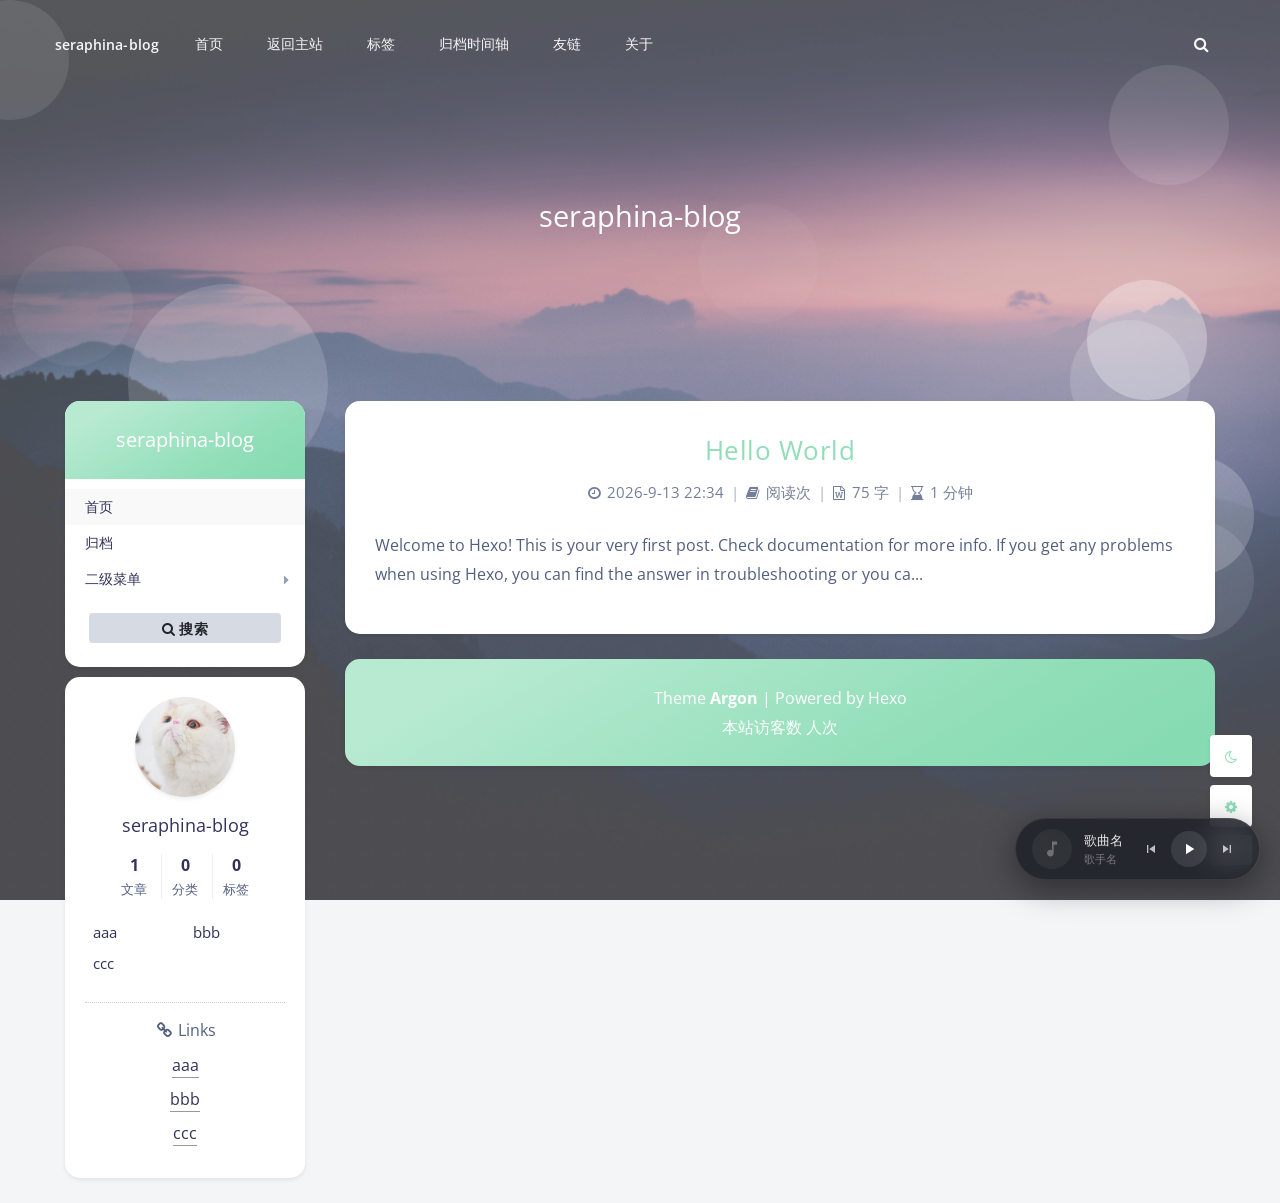
==== commit 67ab78a8: "Site updated: 2026-09-14 22:26:00" ====
--- a/index.html
+++ b/index.html
@@ -150,97 +150,7 @@
 <meta name="generator" content="Hexo 7.3.0"></head>
 
 <link rel="stylesheet" href="/css/music-player.css">
-<style>
-/* 强制 Banner 全屏 */
-#banner_container,
-.banner {
-    height: 100vh !important;
-    min-height: 100vh !important;
-    max-height: 100vh !important;
-    background-size: cover !important;
-    background-position: center center !important;
-    background-repeat: no-repeat !important;
-    margin-bottom: 0 !important;
-}
-
-/* 让 Banner 内部容器也撑满 */
-.banner-container {
-    height: 100% !important;
-    min-height: 100% !important;
-}
-
-/* 标题垂直居中 */
-.banner-title {
-    top: 50% !important;
-    transform: translateY(-50%) !important;
-}
-
-/* 中文衬线阅读字体 */
-.use-serif p, .use-serif span, .use-serif div {
-  font-family: 'Noto Serif SC', serif !important;
-}
-/* 卡片悬停上浮 */
-.card {
-  transition: transform .3s ease, box-shadow .3s ease;
-}
-.card:hover {
-transform: translateY(-4px);
-box-shadow: 0 15px 35px rgba(50,50,93,.1), 0 5px 15px rgba(0,0,0,.07);
-}
-/* 友链卡片 */
-.links-grid { margin-top: 20px; }
-.link-card {
-    margin-bottom: 20px;
-    border-radius: 8px;
-    transition: transform 0.2s, box-shadow 0.2s;
-    background-color: #fff;
-    border: 1px solid #e9ecef;
-}
-.link-card:hover {
-    transform: translateY(-5px);
-    box-shadow: 0 10px 30px rgba(0,0,0,0.1);
-}
-.link-card a { text-decoration: none; color: inherit; display: block; }
-.link-card .card-body { padding: 20px 15px; }
-.link-avatar {
-    width: 64px; height: 64px;
-    border-radius: 50%;
-    object-fit: cover;
-    margin-bottom: 12px;
-    border: 2px solid #5e72e4;
-}
-.link-card .card-title { font-size: 1rem; margin-bottom: 5px; font-weight: 600; }
-.link-card .card-text { font-size: 0.85rem; margin-bottom: 0; word-break: break-all; }
-
-/* 暗色模式适配 */
-html.darkmode .link-card {
-    background-color: #2d2d2d;
-    border-color: #444;
-}
-html.darkmode .link-card .card-text { color: #aaa; }
-
-/* 暗色模式卡片微调 */
-html.darkmode .card-header,
-html.darkmode .card-footer {
-    background-color: transparent !important;
-    border-color: rgba(255, 255, 255, 0.1) !important;
-}
-html.darkmode .card-footer {
-    border-top-color: rgba(255, 255, 255, 0.1) !important;
-}
-html.darkmode .card {
-    background-color: #1e1e1e;
-    color: #e0e0e0;
-}
-# 夜间模式微调 
-#html.darkmode body {
-  background: #1e1e1e !important;
-    #}
-    #html.darkmode .card {
-  background: #2a2a2a !important;
-    #}
-
-</style>
+<link rel="stylesheet" href="/css/custom.css">
 
 
 <style id="themecolor_css">
--- a/css/custom.css
+++ b/css/custom.css
@@ -0,0 +1,173 @@
+/* ============================================
+   全屏 Banner 封面
+   ============================================ */
+html.banner-as-cover.is-home .banner {
+    height: 100vh !important;
+    min-height: 100vh !important;
+    max-height: 100vh !important;
+    background-size: cover !important;
+    background-position: center center !important;
+    background-repeat: no-repeat !important;
+    margin-bottom: 0 !important;
+    position: relative !important;
+    overflow: hidden !important;
+}
+
+/* Banner 内部容器撑满、内容垂直居中 */
+html.banner-as-cover.is-home .banner-container {
+    height: 100% !important;
+    min-height: 100% !important;
+    display: flex !important;
+    flex-direction: column !important;
+    justify-content: center !important;
+    align-items: center !important;
+    position: relative !important;
+    padding: 0 20px !important;
+}
+
+/* 标题居中 */
+html.banner-as-cover.is-home .banner-title {
+    position: relative !important;
+    top: auto !important;
+    left: auto !important;
+    transform: none !important;
+    width: 100% !important;
+    text-align: center !important;
+}
+
+html.banner-as-cover.is-home .banner-subtitle {
+    text-align: center !important;
+    margin-top: 16px !important;
+    font-size: 18px !important;
+    opacity: 0.9 !important;
+    letter-spacing: 1px !important;
+}
+
+/* 内容区域：全屏模式下取消负 margin */
+html.banner-as-cover.is-home #content {
+    margin-top: 0 !important;
+    padding-top: 40px !important;
+}
+
+/* 隐藏侧边栏，实现单栏布局 */
+html.banner-as-cover.is-home #leftbar,
+html.banner-as-cover.is-home #rightbar {
+    display: none !important;
+}
+
+html.banner-as-cover.is-home #primary {
+    width: 100% !important;
+    float: none !important;
+    max-width: 1200px !important;
+    margin: 0 auto !important;
+}
+
+html.banner-as-cover.is-home #main {
+    padding: 0 !important;
+}
+
+/* ============================================
+   向下滚动箭头
+   ============================================ */
+.cover-scroll-down {
+    display: block !important;
+    width: max-content !important;
+    color: #fff !important;
+    position: absolute !important;
+    left: 50% !important;
+    bottom: 30px !important;
+    transform: translateX(-50%) !important;
+    cursor: pointer !important;
+    font-size: 36px !important;
+    transition: opacity 0.3s ease !important;
+    z-index: 10 !important;
+    text-decoration: none !important;
+}
+
+html:not(.is-home) .cover-scroll-down {
+    opacity: 0 !important;
+    pointer-events: none !important;
+}
+
+.cover-scroll-down.hidden {
+    opacity: 0 !important;
+    pointer-events: none !important;
+}
+
+.cover-scroll-down i {
+    animation: arrowBounce 2s infinite !important;
+    font-size: 36px !important;
+}
+
+@keyframes arrowBounce {
+    0%, 20%, 50%, 80%, 100% {
+        transform: translateY(0);
+        opacity: 0.85;
+    }
+    40% {
+        transform: translateY(-10px);
+        opacity: 1;
+    }
+    60% {
+        transform: translateY(-5px);
+        opacity: 0.95;
+    }
+}
+
+/* ============================================
+   友链卡片
+   ============================================ */
+.links-grid { margin-top: 20px; }
+
+.link-card {
+    margin-bottom: 20px;
+    border-radius: 8px;
+    transition: transform 0.2s, box-shadow 0.2s;
+    background-color: #fff;
+    border: 1px solid #e9ecef;
+}
+
+.link-card:hover {
+    transform: translateY(-5px);
+    box-shadow: 0 10px 30px rgba(0,0,0,0.1);
+}
+
+.link-card a { text-decoration: none; color: inherit; display: block; }
+.link-card .card-body { padding: 20px 15px; }
+
+.link-avatar {
+    width: 64px;
+    height: 64px;
+    border-radius: 50%;
+    object-fit: cover;
+    margin-bottom: 12px;
+    border: 2px solid #5e72e4;
+}
+
+.link-card .card-title { font-size: 1rem; margin-bottom: 5px; font-weight: 600; }
+.link-card .card-text { font-size: 0.85rem; margin-bottom: 0; word-break: break-all; }
+
+/* ============================================
+   暗色模式微调
+   ============================================ */
+html.darkmode .card-header,
+html.darkmode .card-footer {
+    background-color: transparent !important;
+    border-color: rgba(255, 255, 255, 0.1) !important;
+}
+
+html.darkmode .card-footer {
+    border-top-color: rgba(255, 255, 255, 0.1) !important;
+}
+
+html.darkmode .card {
+    background-color: #1e1e1e;
+    color: #e0e0e0;
+}
+
+html.darkmode .link-card {
+    background-color: #2d2d2d;
+    border-color: #444;
+}
+
+html.darkmode .link-card .card-text { color: #aaa; }
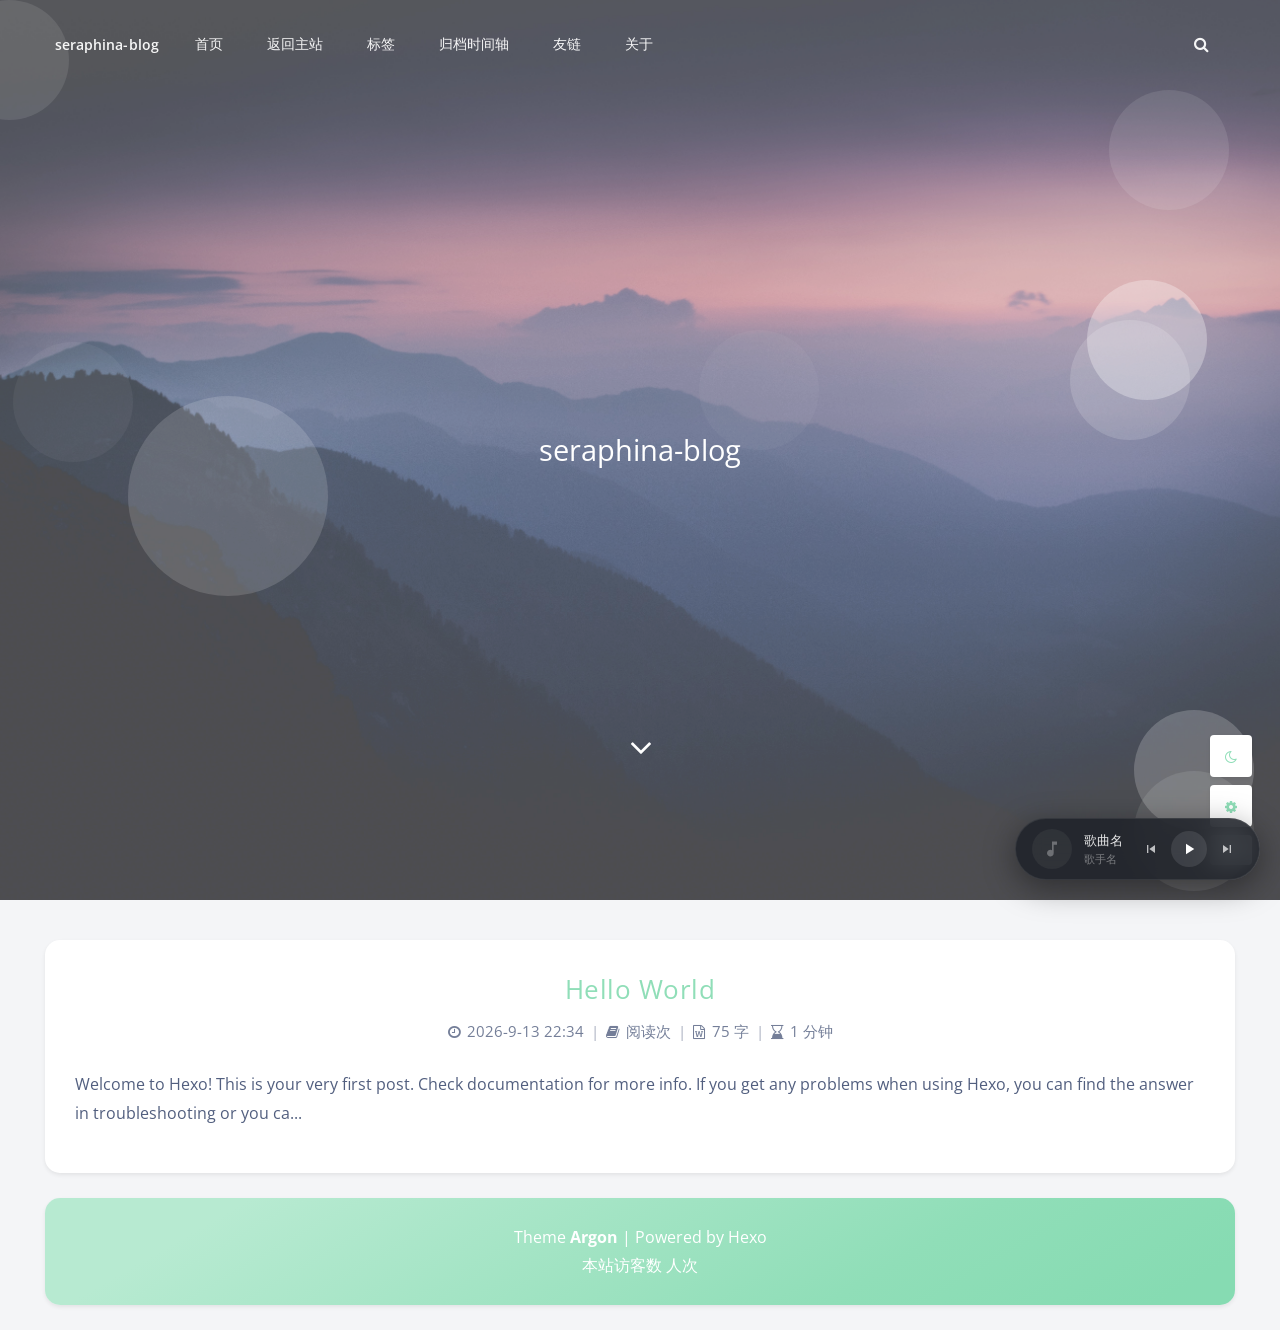
==== commit c95ee4fb: "Site updated: 2026-09-14 22:51:33" ====
--- a/index.html
+++ b/index.html
@@ -150,7 +150,7 @@
 <meta name="generator" content="Hexo 7.3.0"></head>
 
 <link rel="stylesheet" href="/css/music-player.css">
-<link rel="stylesheet" href="/css/custom.css">
+<link rel="stylesheet" href="/css/cover.css">
 
 
 <style id="themecolor_css">
@@ -748,6 +748,7 @@
 };
 </script>
 <script src="/js/music-player.js"></script>
+<script src="/js/cover.js"></script>
 
 
 </html>
--- a/css/cover.css
+++ b/css/cover.css
@@ -0,0 +1,104 @@
+/* ============================================
+   全屏 Banner 封面（基于 blog.laijalen.cn 源码）
+   ============================================ */
+
+/* 1. 全屏 Banner */
+html.is-home.banner-as-cover .banner {
+    height: 100vh !important;
+    min-height: 100vh !important;
+    max-height: 100vh !important;
+    background-size: cover !important;
+    background-position: center center !important;
+    background-repeat: no-repeat !important;
+    margin-bottom: 0 !important;
+    overflow: hidden !important;
+}
+
+/* 2. Banner 容器撑满 */
+html.is-home.banner-as-cover .banner-container {
+    height: 100% !important;
+    min-height: 100% !important;
+}
+
+/* 3. 内容区域取消负边距 */
+html.is-home.banner-as-cover #content {
+    margin-top: 0 !important;
+    padding-top: 40px !important;
+}
+
+/* 4. 隐藏侧边栏，实现单栏布局 */
+html.is-home.banner-as-cover #leftbar,
+html.is-home.banner-as-cover #rightbar {
+    display: none !important;
+}
+
+html.is-home.banner-as-cover #primary {
+    width: 100% !important;
+    float: none !important;
+    max-width: 1200px !important;
+    margin: 0 auto !important;
+}
+
+html.is-home.banner-as-cover #main {
+    padding: 0 !important;
+}
+
+/* 5. 向下箭头 */
+.cover-scroll-down {
+    display: block !important;
+    width: max-content !important;
+    color: #fff !important;
+    position: absolute !important;
+    left: 50% !important;
+    bottom: 30px !important;
+    transform: translateX(-50%) !important;
+    cursor: pointer !important;
+    font-size: 36px !important;
+    transition: opacity 0.3s ease !important;
+    z-index: 10 !important;
+    text-decoration: none !important;
+}
+
+html:not(.is-home) .cover-scroll-down {
+    opacity: 0 !important;
+    pointer-events: none !important;
+}
+
+.cover-scroll-down.hidden {
+    opacity: 0 !important;
+    pointer-events: none !important;
+}
+
+.cover-scroll-down i {
+    animation: arrowBounce 2s infinite !important;
+    font-size: 36px !important;
+}
+
+@keyframes arrowBounce {
+    0%, 20%, 50%, 80%, 100% {
+        transform: translateY(0);
+        opacity: 0.85;
+    }
+    40% {
+        transform: translateY(-10px);
+        opacity: 1;
+    }
+    60% {
+        transform: translateY(-5px);
+        opacity: 0.95;
+    }
+}
+
+/* 6. 标题居中 */
+html.is-home.banner-as-cover .banner-title {
+    text-align: center !important;
+    width: 100% !important;
+}
+
+html.is-home.banner-as-cover .banner-subtitle {
+    text-align: center !important;
+    margin-top: 16px !important;
+    font-size: 18px !important;
+    opacity: 0.9 !important;
+    letter-spacing: 1px !important;
+}
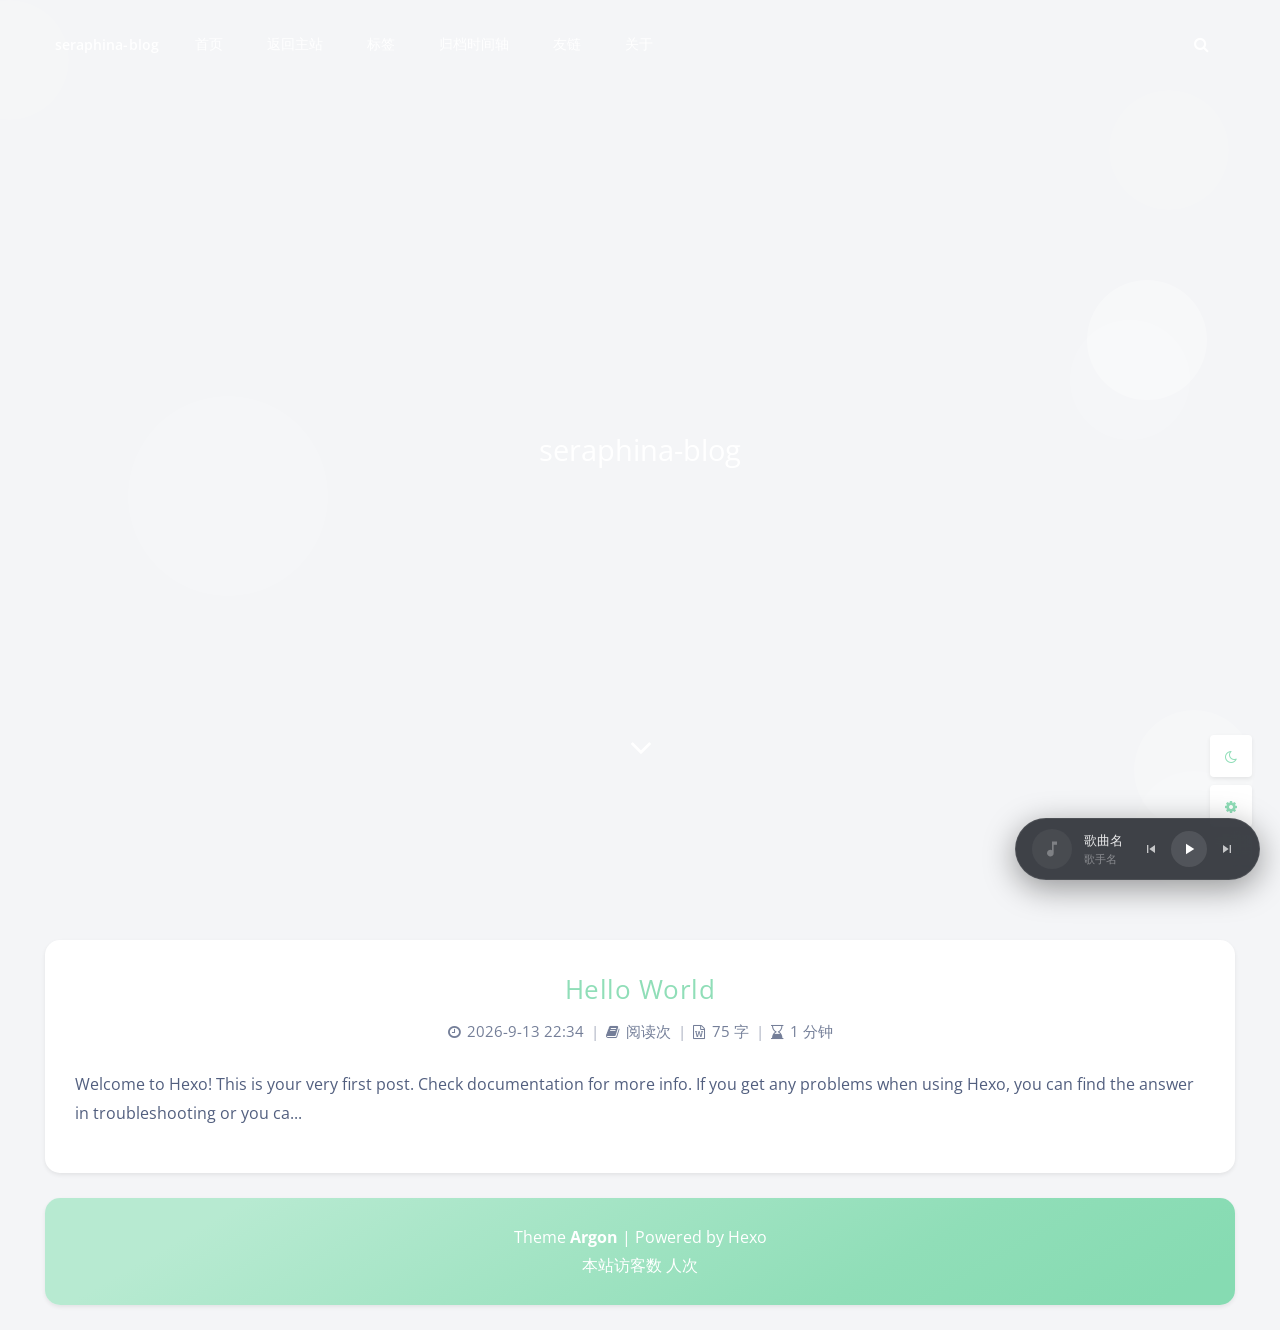
==== commit 3ed4f8b7: "Site updated: 2026-09-15 11:28:22" ====
--- a/index.html
+++ b/index.html
@@ -324,7 +324,7 @@
 	
 		<style>
 			section.banner{
-				background-image: url(/assets/img/banner.jpg) !important;
+				background-image: url() !important;
 			}
 		</style>
 	
@@ -341,7 +341,7 @@
 			top: 0;
 			bottom: 0;
 			z-index: -2;
-			background: url(/assets/img/banner.jpg);
+			background: url();
 			background-position: center;
 			background-size: cover;
 			background-repeat: no-repeat;
@@ -361,7 +361,7 @@
 				top: 0;
 				bottom: 0;
 				z-index: -2;
-				background: url(/assets/img/banner.jpg);
+				background: url();
 				background-position: center;
 				background-size: cover;
 				background-repeat: no-repeat;
@@ -504,7 +504,7 @@
 					<div class="tab-content" style="padding: 10px 10px 0 10px;">
 						
 						<div class="tab-pane fade text-center active show" id="leftbar_tab_overview" role="tabpanel" aria-labelledby="leftbar_tab_overview_btn">
-							<img id="leftbar_overview_author_image" src="/assets/img/auther.jpg" class="img-fluid rounded-circle shadow-sm" style="width: 100px;" alt="avatar">
+							<img id="leftbar_overview_author_image" src="" class="img-fluid rounded-circle shadow-sm" style="width: 100px;" alt="avatar">
 							<h6 id="leftbar_overview_author_name">seraphina-blog</h6>
 							<nav class="site-state">
 								<div class="site-state-item site-state-posts">
@@ -706,49 +706,10 @@
 </noscript>
 </body>
 
-<div id="musicPlayer" class="music-player">
-  <div class="music-cover" id="musicCoverWrap">
-    <img id="musicCover" alt="cover">
-    <div class="music-cover-placeholder" id="musicCoverPlaceholder">
-      <svg viewBox="0 0 24 24" fill="currentColor"><path d="M12 3v10.55A4 4 0 1 0 14 17V7h4V3h-6z"/></svg>
-    </div>
-  </div>
-  <div class="music-info">
-    <div class="music-title" id="musicTitle">未播放</div>
-    <div class="music-artist" id="musicArtist">—</div>
-  </div>
-  <div class="music-controls">
-    <button class="music-btn" id="musicPrev" aria-label="上一首">
-      <svg viewBox="0 0 24 24" fill="currentColor"><path d="M6 6h2v12H6zM9.5 12l8.5 6V6z"/></svg>
-    </button>
-    <button class="music-btn music-play-btn" id="musicPlay" aria-label="播放/暂停">
-      <svg class="icon-play" viewBox="0 0 24 24" fill="currentColor"><path d="M8 5v14l11-7z"/></svg>
-      <svg class="icon-pause" viewBox="0 0 24 24" fill="currentColor" style="display:none"><path d="M6 5h4v14H6zM14 5h4v14h-4z"/></svg>
-    </button>
-    <button class="music-btn" id="musicNext" aria-label="下一首">
-      <svg viewBox="0 0 24 24" fill="currentColor"><path d="M16 6h2v12h-2zM6 6l8.5 6L6 18z"/></svg>
-    </button>
-  </div>
-  <div class="music-progress-wrap" id="musicProgressWrap">
-    <div class="music-progress-bar" id="musicProgressBar"></div>
-  </div>
-  <audio id="musicAudio" preload="none"></audio>
-</div>
-
-<script>
-window.musicPlayerData = {
-  playlist: [
-    {
-      title: "歌曲名",
-      artist: "歌手名",
-      url: "/music/song.mp3",
-      cover: "/images/cover.jpg"
-    }
-  ]
-};
-</script>
+<script src="/js/music-player-init.js"></script>
 <script src="/js/music-player.js"></script>
 <script src="/js/cover.js"></script>
+<script src="/js/random-cover.js"></script>
 
 
 </html>
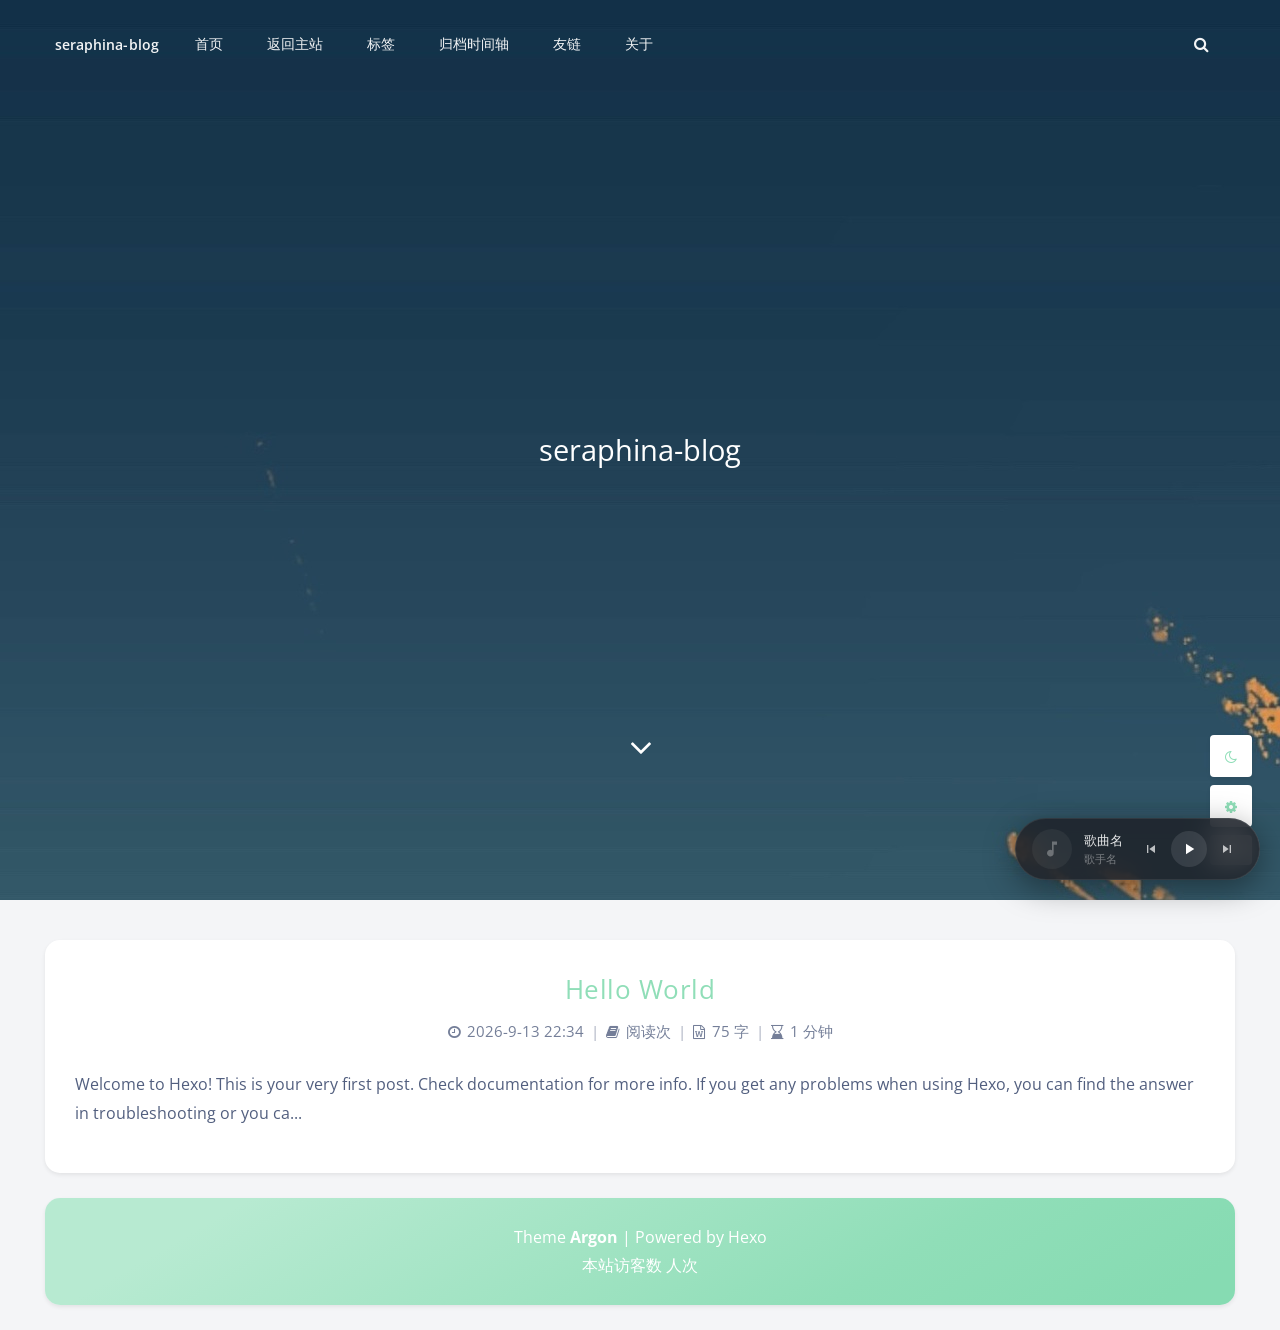
==== commit 28ea1a11: "Site updated: 2026-09-15 11:37:17" ====
--- a/index.html
+++ b/index.html
@@ -322,12 +322,6 @@
 		</div>
 	</div>
 	
-		<style>
-			section.banner{
-				background-image: url() !important;
-			}
-		</style>
-	
 </section>
 
 
@@ -504,7 +498,7 @@
 					<div class="tab-content" style="padding: 10px 10px 0 10px;">
 						
 						<div class="tab-pane fade text-center active show" id="leftbar_tab_overview" role="tabpanel" aria-labelledby="leftbar_tab_overview_btn">
-							<img id="leftbar_overview_author_image" src="" class="img-fluid rounded-circle shadow-sm" style="width: 100px;" alt="avatar">
+							<img id="leftbar_overview_author_image" src="[data-uri]" class="img-fluid rounded-circle shadow-sm" style="width: 100px;" alt="avatar">
 							<h6 id="leftbar_overview_author_name">seraphina-blog</h6>
 							<nav class="site-state">
 								<div class="site-state-item site-state-posts">
@@ -709,7 +703,7 @@
 <script src="/js/music-player-init.js"></script>
 <script src="/js/music-player.js"></script>
 <script src="/js/cover.js"></script>
-<script src="/js/random-cover.js"></script>
+<script src="/js/random-images.js"></script>
 
 
 </html>
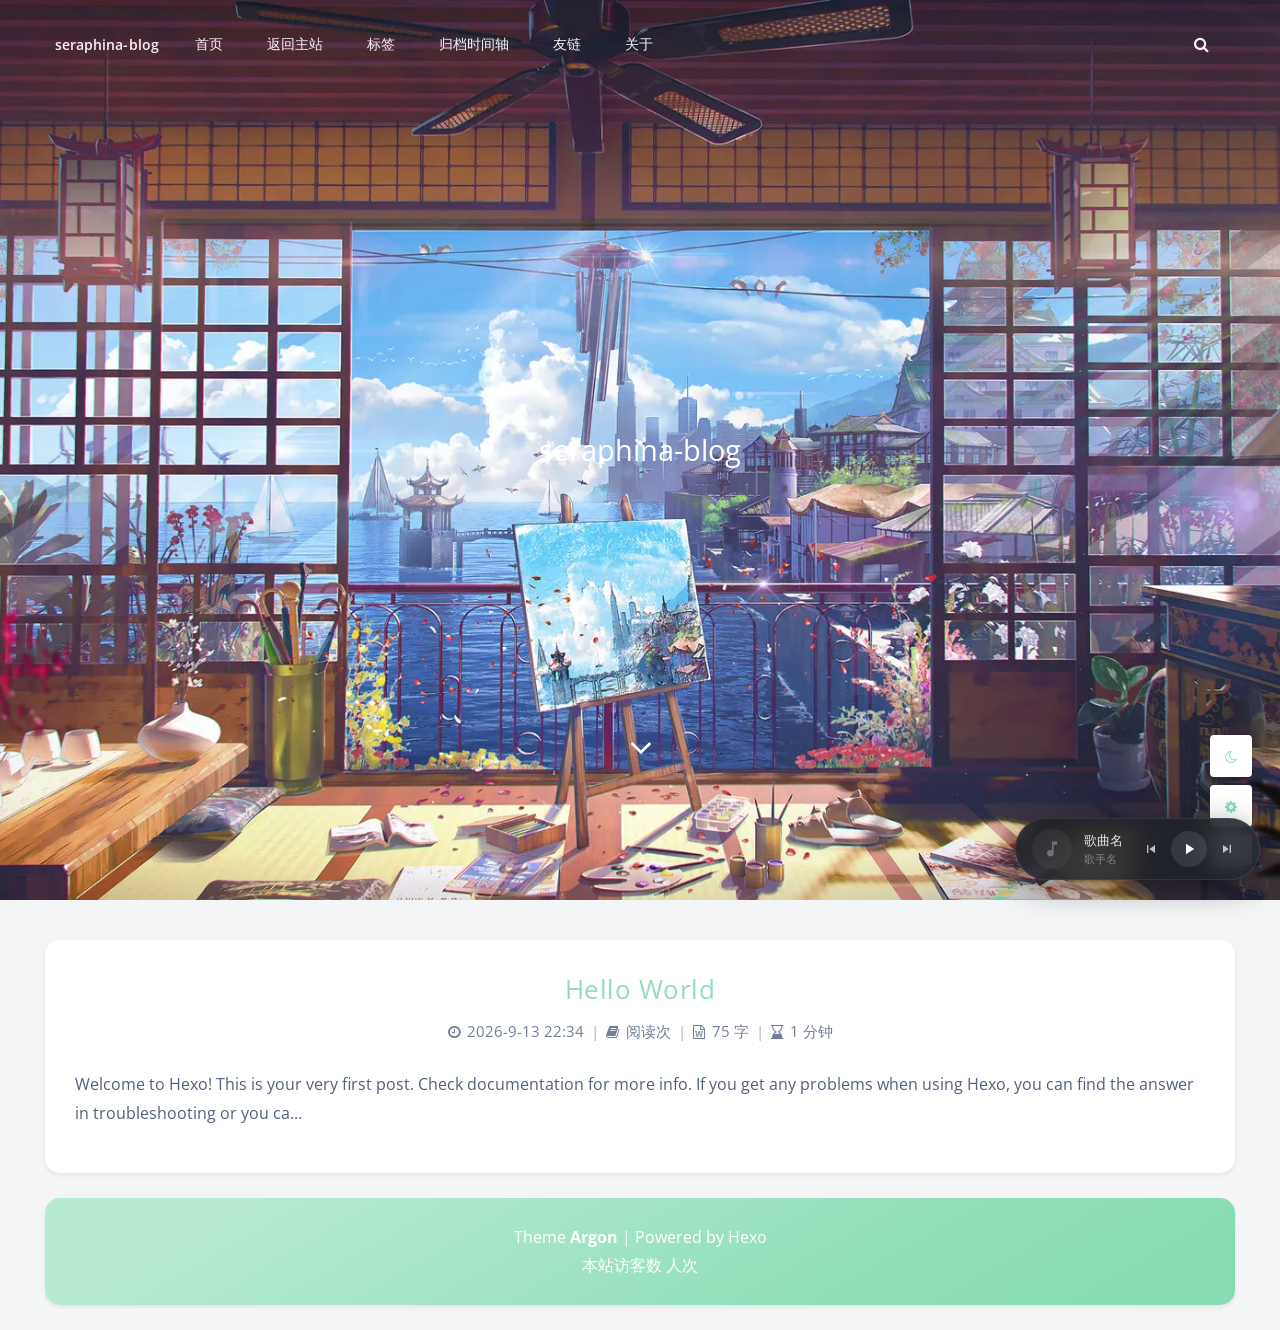
==== commit 2f9b0b2a: "Site updated: 2026-09-15 11:38:57" ====
--- a/index.html
+++ b/index.html
@@ -324,57 +324,6 @@
 	
 </section>
 
-
-	<style>
-		#content:before {
-			content: '';
-			display: block;
-			position: fixed;
-			left: 0;
-			right: 0;
-			top: 0;
-			bottom: 0;
-			z-index: -2;
-			background: url();
-			background-position: center;
-			background-size: cover;
-			background-repeat: no-repeat;
-			opacity: 0.8;
-			transition: opacity .5s ease;
-		}
-		html.darkmode #content:before{
-			filter: brightness(0.65);
-		}
-		
-			#content:after {
-				content: '';
-				display: block;
-				position: fixed;
-				left: 0;
-				right: 0;
-				top: 0;
-				bottom: 0;
-				z-index: -2;
-				background: url();
-				background-position: center;
-				background-size: cover;
-				background-repeat: no-repeat;
-				opacity: 0;
-				transition: opacity .5s ease;
-			}
-			html.darkmode #content:after {
-				opacity: 0.8;
-			}
-			html.darkmode #content:before {
-				opacity: 0;
-			}
-		
-		
-			#banner, #banner .shape {
-				background: transparent !important;
-			}
-		
-	</style>
 
 
 
